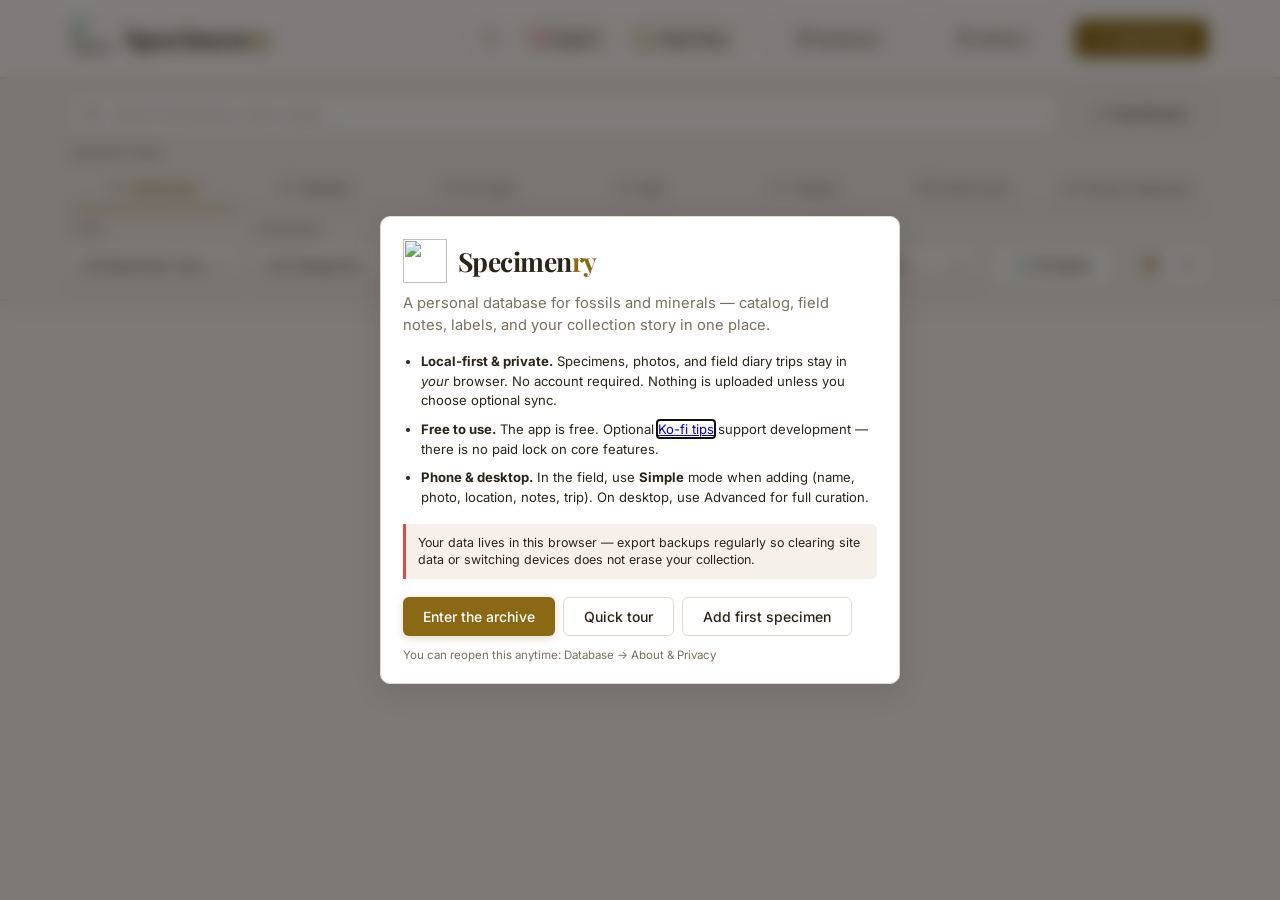
==== index.html @ ca0cbe8a "Add files via upload" ====
<!--
  SPECIMENRY
  Copyright (c) 2026 Specimenry. All rights reserved.
-->
<!DOCTYPE html>
<html lang="en">
<head>
    <meta charset="UTF-8">
    <meta name="viewport" content="width=device-width, initial-scale=1.0, viewport-fit=cover">
    <meta name="description" content="Specimenry — local-first fossil & mineral collection database. Your data stays in your browser. Free to use. Export backups regularly.">
    <title>Specimenry — Personal Collection Database</title>
    <link rel="preconnect" href="https://fonts.googleapis.com">
    <link rel="preconnect" href="https://fonts.gstatic.com" crossorigin>
    <link href="https://fonts.googleapis.com/css2?family=Playfair+Display:ital,wght@0,400;0,600;0,700;1,400;1,600;1,700&family=Inter:wght@300;400;500;600;700;800&family=Outfit:wght@300;400;500;600;700;800&display=swap" rel="stylesheet">
    <link rel="icon" type="image/png" href="img/favicon.png">
    <link rel="stylesheet" href="css/style.css">
    <script src="js/heic-to.js"></script>
    <script src="https://cdn.jsdelivr.net/npm/chart.js"></script>
    <link rel="stylesheet" href="https://unpkg.com/leaflet@1.9.4/dist/leaflet.css" integrity="sha256-p4NxAoJBhIIN+hmNHrzRCf9tD/miZyoHS5obTRR9BMY=" crossorigin=""/>
    <script src="https://unpkg.com/leaflet@1.9.4/dist/leaflet.js" integrity="sha256-20nQCchB9co0qIjJZRGuk2/Z9VM+kNiyxNV1lvTlZBo=" crossorigin=""></script>
    <script src="https://accounts.google.com/gsi/client" async defer></script>
    <script src="https://cdnjs.cloudflare.com/ajax/libs/peerjs/1.4.7/peerjs.min.js"></script>
    <script src="https://cdnjs.cloudflare.com/ajax/libs/html5-qrcode/2.3.8/html5-qrcode.min.js"></script>
</head>
<body>
 
    <header>
        <div class="header-inner">
            <div class="header-brand" onclick="app.resetToHome()" style="cursor: pointer;" title="Reset Filters & Go Home">
                <img src="img/logo_flat.png" alt="Specimenry logo" class="header-logo">
                <h1>Specimen<span class="accent">ry</span></h1>
            </div>
            <div class="header-actions">
                <button id="btn-toggle-theme" class="btn-icon" onclick="app.toggleTheme()" title="Toggle Dark Mode" aria-label="Toggle Dark Mode">
                    <svg id="theme-icon" xmlns="http://www.w3.org/2000/svg" width="16" height="16" viewBox="0 0 24 24" fill="none" stroke="currentColor" stroke-width="2" stroke-linecap="round" stroke-linejoin="round"><path d="M21 12.79A9 9 0 1 1 11.21 3 7 7 0 0 0 21 12.79z"/></svg>
                </button>
                <a href="https://ko-fi.com/specimenry" target="_blank" id="btn-support-project" class="desktop-only" title="Support Specimenry on Ko-fi" aria-label="Support Specimenry on Ko-fi" style="color: var(--text-primary); background: var(--bg-warm); border: 1px solid var(--border-color); border-radius: var(--radius-sm); padding: 0.35rem 0.65rem; font-size: 0.75rem; font-weight: 600; text-decoration: none; display: flex; align-items: center; gap: 0.35rem; transition: all 0.2s;" onmouseover="this.style.background='var(--border-color)'" onmouseout="this.style.background='var(--bg-warm)'">
                    <span style="color: #ef4444;">❤️</span> Support
                </a>
                <a href="#" onclick="app.openBugReportModal(); return false;" id="btn-report-bug-header" class="desktop-only" title="Report a Bug" aria-label="Report a Bug" style="color: var(--text-primary); background: var(--bg-warm); border: 1px solid var(--border-color); border-radius: var(--radius-sm); padding: 0.35rem 0.65rem; font-size: 0.75rem; font-weight: 600; text-decoration: none; display: flex; align-items: center; gap: 0.35rem; transition: all 0.2s; margin-left: 0.5rem;" onmouseover="this.style.background='var(--border-color)'" onmouseout="this.style.background='var(--bg-warm)'">
                    <span>🐛</span> Report Bug
                </a>
                <div class="desktop-only" style="width: 1px; height: 20px; background-color: var(--border-color); margin-right: 0.5rem; margin-left: 0.5rem;"></div>

                <!-- Unified Mobile Option Menu trigger -->
                <div class="dropdown mobile-only" style="position: relative; display: inline-block;">
                    <button type="button" id="btn-mobile-menu" class="btn-icon" onclick="app.toggleMobileMenu(event)" title="Options Menu" aria-haspopup="dialog" aria-controls="mobile-menu-dropdown-content">
                        <svg xmlns="http://www.w3.org/2000/svg" width="16" height="16" viewBox="0 0 24 24" fill="none" stroke="currentColor" stroke-width="2.5" stroke-linecap="round" stroke-linejoin="round"><line x1="3" y1="12" x2="21" y2="12"/><line x1="3" y1="6" x2="21" y2="6"/><line x1="3" y1="18" x2="21" y2="18"/></svg>
                    </button>
                </div>

                <div class="dropdown" style="position: relative; display: inline-block; margin-right: 0.5rem;">
                    <button type="button" id="btn-db-center" class="btn-secondary" onclick="app.toggleDbDropdown(event)" title="Database Options" style="white-space: nowrap; display: flex; align-items: center; gap: 0.25rem;">
                        <svg xmlns="http://www.w3.org/2000/svg" width="14" height="14" viewBox="0 0 24 24" fill="none" stroke="currentColor" stroke-width="2" stroke-linecap="round" stroke-linejoin="round"><ellipse cx="12" cy="5" rx="9" ry="3"/><path d="M3 5v14c0 1.66 4 3 9 3s9-1.34 9-3V5"/><path d="M3 12c0 1.66 4 3 9 3s9-1.34 9-3"/></svg>
                        <span class="btn-text">Database</span>
                        <svg xmlns="http://www.w3.org/2000/svg" width="10" height="10" viewBox="0 0 24 24" fill="none" stroke="currentColor" stroke-width="2.5" stroke-linecap="round" stroke-linejoin="round" style="opacity: 0.7; margin-left: 0.1rem; flex-shrink: 0;"><polyline points="6 9 12 15 18 9"/></svg>
                    </button>
                    <div id="db-dropdown" class="dropdown-menu" style="display: none; position: absolute; right: 0; top: 105%; background: var(--bg-surface); border: 1px solid var(--border-color); border-radius: var(--radius-md); box-shadow: var(--shadow-md); z-index: 1000; min-width: 200px; padding: 0.5rem 0;">
                        <a href="#" onclick="app.toggleCloudSyncModal(); return false;" style="display: flex; align-items: center; gap: 0.5rem; padding: 0.6rem 1rem; font-size: 0.8rem; color: var(--text-primary); text-decoration: none; transition: background 0.15s; font-weight: 600; border-bottom: 1px solid var(--border-color);" onmouseover="this.style.background='var(--bg-warm)'" onmouseout="this.style.background='transparent'">
                            🔄 Sync Center (Cloud & P2P)
                        </a>
                        <a href="#" id="btn-export" onclick="app.openBackupCenter(); return false;" style="display: flex; align-items: center; gap: 0.5rem; padding: 0.6rem 1rem; font-size: 0.8rem; color: var(--text-primary); text-decoration: none; transition: background 0.15s;" onmouseover="this.style.background='var(--bg-warm)'" onmouseout="this.style.background='transparent'">
                            📥 Backup &amp; Restore
                        </a>
                        <a href="#" onclick="app.openAboutSpecimenry(); return false;" style="display: flex; align-items: center; gap: 0.5rem; padding: 0.6rem 1rem; font-size: 0.8rem; color: var(--text-primary); text-decoration: none; transition: background 0.15s;" onmouseover="this.style.background='var(--bg-warm)'" onmouseout="this.style.background='transparent'">
                            ℹ️ About &amp; Privacy
                        </a>
                        <a href="#" onclick="app.showCSVInstructions(); return false;" style="display: flex; align-items: center; gap: 0.5rem; padding: 0.6rem 1rem; font-size: 0.8rem; color: var(--text-primary); text-decoration: none; transition: background 0.15s;" onmouseover="this.style.background='var(--bg-warm)'" onmouseout="this.style.background='transparent'">
                            📄 Import Spreadsheet (CSV)
                        </a>
                        <a href="#" onclick="app.copyLLMContext(); return false;" style="display: flex; align-items: center; gap: 0.5rem; padding: 0.6rem 1rem; font-size: 0.8rem; color: var(--text-primary); text-decoration: none; transition: background 0.15s; border-top: 1px solid var(--border-color);" onmouseover="this.style.background='var(--bg-warm)'" onmouseout="this.style.background='transparent'">
                            🤖 Copy & Export for AI (LLM)
                        </a>
                        <a href="#" onclick="app.openShareCatalogModal(); return false;" style="display: flex; align-items: center; gap: 0.5rem; padding: 0.6rem 1rem; font-size: 0.8rem; color: var(--text-primary); text-decoration: none; transition: background 0.15s;" onmouseover="this.style.background='var(--bg-warm)'" onmouseout="this.style.background='transparent'">
                            📖 Export Shareable Catalog
                        </a>
                        <a href="https://ko-fi.com/specimenry" target="_blank" style="display: flex; align-items: center; gap: 0.5rem; padding: 0.6rem 1rem; font-size: 0.8rem; color: #ef4444; text-decoration: none; transition: background 0.15s; border-top: 1px solid var(--border-color); font-weight: 600;" onmouseover="this.style.background='var(--bg-warm)'" onmouseout="this.style.background='transparent'">
                            ❤️ Support on Ko-fi
                        </a>
                    </div>
                </div>
                <input type="file" id="file-restore-json" accept=".json" style="display:none;" onchange="app.importJSON(event)">
                <input type="file" id="file-import" accept=".csv" style="display:none;" onchange="app.importCSV(event)">

                <div class="dropdown" style="position: relative; display: inline-block;">
                    <button type="button" id="btn-enrich-center" class="btn-secondary" onclick="app.toggleEnrichDropdown(event)" title="Archive Utilities Menu" style="white-space: nowrap; display: flex; align-items: center; gap: 0.25rem;">
                        <svg xmlns="http://www.w3.org/2000/svg" width="14" height="14" viewBox="0 0 24 24" fill="none" stroke="currentColor" stroke-width="2" stroke-linecap="round" stroke-linejoin="round"><circle cx="12" cy="12" r="3"/><path d="M19.4 15a1.65 1.65 0 0 0 .33 1.82l.06.06a2 2 0 1 1-2.83 2.83l-.06-.06a1.65 1.65 0 0 0-1.82-.33 1.65 1.65 0 0 0-1 1.51V21a2 2 0 0 1-4 0v-.09A1.65 1.65 0 0 0 9 19.4a1.65 1.65 0 0 0-1.82.33l-.06.06a2 2 0 1 1-2.83-2.83l.06-.06a1.65 1.65 0 0 0 .33-1.82 1.65 1.65 0 0 0-1.51-1H3a2 2 0 0 1 0-4h.09A1.65 1.65 0 0 0 4.6 9a1.65 1.65 0 0 0-.33-1.82l-.06-.06a2 2 0 1 1 2.83-2.83l.06.06a1.65 1.65 0 0 0 1.82.33H9a1.65 1.65 0 0 0 1-1.51V3a2 2 0 0 1 4 0v.09a1.65 1.65 0 0 0 1 1.51 1.65 1.65 0 0 0 1.82-.33l.06-.06a2 2 0 1 1 2.83 2.83l-.06.06a1.65 1.65 0 0 0-.33 1.82V9a1.65 1.65 0 0 0 1.51 1H21a2 2 0 0 1 0 4h-.09a1.65 1.65 0 0 0-1.51 1z"/></svg> 
                        <span class="btn-text">Utilities</span>
                        <svg xmlns="http://www.w3.org/2000/svg" width="10" height="10" viewBox="0 0 24 24" fill="none" stroke="currentColor" stroke-width="2.5" stroke-linecap="round" stroke-linejoin="round" style="opacity: 0.7; margin-left: 0.1rem; flex-shrink: 0;"><polyline points="6 9 12 15 18 9"/></svg>
                    </button>
                    <div id="enrich-dropdown" class="dropdown-menu" style="display: none; position: absolute; right: 0; top: 105%; background: var(--bg-surface); border: 1px solid var(--border-color); border-radius: var(--radius-md); box-shadow: var(--shadow-md); z-index: 1000; min-width: 200px; padding: 0.5rem 0;">
                        <a href="#" onclick="app.batchAutoEnrichAll(); return false;" style="display: flex; align-items: center; gap: 0.5rem; padding: 0.6rem 1rem; font-size: 0.8rem; color: var(--text-primary); text-decoration: none; transition: background 0.15s; font-weight: 600;" onmouseover="this.style.background='var(--bg-warm)'" onmouseout="this.style.background='transparent'">
                            ⚡ Auto-Fill Scientific Data
                        </a>
                        <a href="#" onclick="app.enterShowcaseMode(); return false;" style="display: flex; align-items: center; gap: 0.5rem; padding: 0.6rem 1rem; font-size: 0.8rem; color: var(--text-primary); text-decoration: none; transition: background 0.15s; border-top: 1px solid var(--border-color);" onmouseover="this.style.background='var(--bg-warm)'" onmouseout="this.style.background='transparent'">
                            🏛️ Museum Showcase Mode
                        </a>
                        <a href="#" onclick="app.toggleFieldDiaryModal(); return false;" style="display: flex; align-items: center; gap: 0.5rem; padding: 0.6rem 1rem; font-size: 0.8rem; color: var(--text-primary); text-decoration: none; transition: background 0.15s; border-top: 1px solid var(--border-color);" onmouseover="this.style.background='var(--bg-warm)'" onmouseout="this.style.background='transparent'">
                            📓 Field Diary (Trip Log)
                        </a>
                        <a href="#" id="toggle-enrich-lighting" onclick="app.toggleAutoEnhance(); return false;" style="display: flex; align-items: center; gap: 0.5rem; padding: 0.6rem 1rem; font-size: 0.8rem; color: var(--text-primary); text-decoration: none; transition: background 0.15s; border-top: 1px solid var(--border-color);" onmouseover="this.style.background='var(--bg-warm)'" onmouseout="this.style.background='transparent'">
                            💡 Auto-Enhance Lighting: Off
                        </a>
                        <a href="#" id="link-compare-picker" onclick="app.toggleComparePickerMode(); return false;" style="display: flex; align-items: center; gap: 0.5rem; padding: 0.6rem 1rem; font-size: 0.8rem; color: var(--text-primary); text-decoration: none; transition: background 0.15s; border-top: 1px solid var(--border-color);" onmouseover="this.style.background='var(--bg-warm)'" onmouseout="this.style.background='transparent'">
                            ⚖️ Compare Mode: Off
                        </a>
                        <a href="#" onclick="app.openDeepDive(); return false;" style="display: flex; align-items: center; gap: 0.5rem; padding: 0.6rem 1rem; font-size: 0.8rem; color: var(--text-primary); text-decoration: none; transition: background 0.15s; border-top: 1px solid var(--border-color);" onmouseover="this.style.background='var(--bg-warm)'" onmouseout="this.style.background='transparent'">
                            🦕 Paleo Deep Dive
                        </a>
                        <a href="#" onclick="app.openBugReportModal(); return false;" style="display: flex; align-items: center; gap: 0.5rem; padding: 0.6rem 1rem; font-size: 0.8rem; color: var(--text-primary); text-decoration: none; transition: background 0.15s; border-top: 1px solid var(--border-color);" onmouseover="this.style.background='var(--bg-warm)'" onmouseout="this.style.background='transparent'">
                            🐛 Report a Bug
                        </a>
                        <a href="#" onclick="app.startTour(); return false;" style="display: flex; align-items: center; gap: 0.5rem; padding: 0.6rem 1rem; font-size: 0.8rem; color: var(--text-primary); text-decoration: none; transition: background 0.15s; border-top: 1px solid var(--border-color);" onmouseover="this.style.background='var(--bg-warm)'" onmouseout="this.style.background='transparent'">
                            🙋 App Guided Tour
                        </a>
                        <a href="#" onclick="app.toggleSettingsModal(); return false;" style="display: flex; align-items: center; gap: 0.5rem; padding: 0.6rem 1rem; font-size: 0.8rem; color: var(--text-primary); text-decoration: none; transition: background 0.15s; border-top: 1px solid var(--border-color);" onmouseover="this.style.background='var(--bg-warm)'" onmouseout="this.style.background='transparent'">
                            ⚙️ App Settings & Profiles
                        </a>
                        <a href="#" id="desktop-link-storage" onclick="app.toggleStorageExplorerModal(); return false;" style="display: none; align-items: center; gap: 0.5rem; padding: 0.6rem 1rem; font-size: 0.8rem; color: var(--text-primary); text-decoration: none; transition: background 0.15s; border-top: 1px solid var(--border-color);" onmouseover="this.style.background='var(--bg-warm)'" onmouseout="this.style.background='transparent'">
                            🗄️ Storage Drawer Explorer
                        </a>
                        <a href="#" id="desktop-link-ledger" onclick="app.toggleShopLedgerModal(); return false;" style="display: none; align-items: center; gap: 0.5rem; padding: 0.6rem 1rem; font-size: 0.8rem; color: var(--text-primary); text-decoration: none; transition: background 0.15s; border-top: 1px solid var(--border-color);" onmouseover="this.style.background='var(--bg-warm)'" onmouseout="this.style.background='transparent'">
                            📊 Shop Commercial Ledger
                        </a>
                    </div>
                </div>



                <button class="btn-primary" onclick="app.openModal()" id="btn-add-fossil" title="Add specimen" aria-label="Add specimen">
                    <svg xmlns="http://www.w3.org/2000/svg" width="16" height="16" viewBox="0 0 24 24" fill="none" stroke="currentColor" stroke-width="2.5" stroke-linecap="round" stroke-linejoin="round" aria-hidden="true"><line x1="12" y1="5" x2="12" y2="19"/><line x1="5" y1="12" x2="19" y2="12"/></svg>
                    <span class="btn-text">Add Fossil</span>
                    <span class="btn-text-mobile">Add</span>
                </button>
            </div>
        </div>
    </header>

    <div id="mobile-menu-backdrop" class="mobile-menu-backdrop" onclick="app.closeMobileMenu()" hidden></div>
    <div id="mobile-filter-backdrop" class="mobile-filter-backdrop" onclick="app.closeMobileFilters()" hidden></div>
    <div id="mobile-menu-dropdown-content" class="dropdown-menu mobile-menu-sheet" role="dialog" aria-label="App menu" aria-hidden="true">
        <div class="mobile-menu-sheet-handle" aria-hidden="true"></div>
        <div class="mobile-menu-sheet-header">
            <strong>Menu</strong>
            <button type="button" class="mobile-menu-close" onclick="app.closeMobileMenu()" aria-label="Close menu">&times;</button>
        </div>
        <div class="mobile-menu-sheet-body">
            <a href="#" class="mobile-menu-add-cta" onclick="app.closeMobileMenu(); app.openModal(); return false;">
                <span class="mobile-menu-add-icon" aria-hidden="true">+</span>
                <span class="mobile-menu-add-copy">
                    <strong>Add specimen</strong>
                    <small>Simple field log — name, photo, place, notes</small>
                </span>
            </a>
            <a href="#" class="mobile-menu-link" onclick="app.closeMobileMenu(); app.toggleStats(); return false;">📊 Dashboard</a>
            <a href="#" class="mobile-menu-link mobile-menu-link-accent" onclick="app.closeMobileMenu(); app.openBackupCenter(); return false;">📥 Backup &amp; Restore</a>

            <details class="mobile-menu-section" open>
                <summary>Database</summary>
                <a href="#" class="mobile-menu-link" onclick="app.closeMobileMenu(); app.toggleCloudSyncModal(); return false;">🔄 Sync Center</a>
                <a href="#" class="mobile-menu-link" onclick="app.closeMobileMenu(); app.toggleFieldDiaryModal(); return false;">📓 Field Diary</a>
                <a href="#" class="mobile-menu-link" onclick="app.closeMobileMenu(); app.showCSVInstructions(); return false;">📄 Import CSV</a>
                <a href="#" class="mobile-menu-link" onclick="app.closeMobileMenu(); app.openShareCatalogModal(); return false;">📖 Shareable Catalog</a>
                <a href="#" class="mobile-menu-link" onclick="app.closeMobileMenu(); app.copyLLMContext(); return false;">🤖 Export for AI</a>
                <a href="#" class="mobile-menu-link" onclick="app.closeMobileMenu(); app.openAboutSpecimenry(); return false;">ℹ️ About &amp; Privacy</a>
            </details>

            <details class="mobile-menu-section">
                <summary>Tools</summary>
                <a href="#" class="mobile-menu-link" onclick="app.closeMobileMenu(); app.toggleSettingsModal(); return false;">⚙️ Settings &amp; Profiles</a>
                <a href="#" class="mobile-menu-link" id="mobile-link-storage" onclick="app.closeMobileMenu(); app.toggleStorageExplorerModal(); return false;" style="display: none;">🗄️ Storage Explorer</a>
                <a href="#" class="mobile-menu-link" id="mobile-link-ledger" onclick="app.closeMobileMenu(); app.toggleShopLedgerModal(); return false;" style="display: none;">📊 Shop Ledger</a>
                <a href="#" class="mobile-menu-link" onclick="app.closeMobileMenu(); app.openDeepDive(); return false;">🦕 Paleo Deep Dive</a>
                <a href="#" class="mobile-menu-link" onclick="app.closeMobileMenu(); app.enterShowcaseMode(); return false;">🏛️ Showcase Mode</a>
                <a href="#" class="mobile-menu-link" onclick="app.closeMobileMenu(); app.toggleComparePickerMode(); return false;">⚖️ Compare</a>
                <a href="#" class="mobile-menu-link" onclick="app.closeMobileMenu(); app.batchAutoEnrichAll(); return false;">⚡ Auto-Fill Data</a>
                <a href="#" class="mobile-menu-link" onclick="app.closeMobileMenu(); app.toggleAutoEnhance(); return false;">💡 Auto-Enhance Lighting</a>
            </details>

            <details class="mobile-menu-section">
                <summary>Support</summary>
                <a href="https://ko-fi.com/specimenry" target="_blank" rel="noopener" class="mobile-menu-link mobile-menu-link-kofi" onclick="app.closeMobileMenu();">❤️ Support on Ko-fi</a>
                <a href="#" class="mobile-menu-link" onclick="app.closeMobileMenu(); app.openBugReportModal(); return false;">🐛 Report a Bug</a>
                <a href="#" class="mobile-menu-link" onclick="app.closeMobileMenu(); app.startTour(); return false;">🙋 Guided Tour</a>
            </details>
        </div>
    </div>

    <nav class="filter-bar" aria-label="Filter fossils">
        <div class="filter-inner">
            <!-- Row 1: Search + View toggle -->
            <div class="filter-row">
                <div class="search-wrapper">
                    <svg class="search-icon" xmlns="http://www.w3.org/2000/svg" width="16" height="16" viewBox="0 0 24 24" fill="none" stroke="currentColor" stroke-width="2" stroke-linecap="round" stroke-linejoin="round"><circle cx="11" cy="11" r="8"/><line x1="21" y1="21" x2="16.65" y2="16.65"/></svg>
                    <input type="text" id="search" placeholder="Search specimens, notes, origin..." aria-label="Search specimens" oninput="app.renderFossils()">
                    <span id="search-count" class="search-count" title="Number of results">0</span>
                </div>

                <button type="button" id="btn-mobile-filter-toggle" class="btn-secondary mobile-only" onclick="app.toggleMobileFilters()" title="Toggle Advanced Filters" aria-label="Toggle Advanced Filters" style="display: none; align-items: center; gap: 0.35rem; position: relative;">
                    <svg xmlns="http://www.w3.org/2000/svg" width="14" height="14" viewBox="0 0 24 24" fill="none" stroke="currentColor" stroke-width="2" stroke-linecap="round" stroke-linejoin="round"><polygon points="22 3 2 3 10 12.46 10 19 14 21 14 12.46 22 3"/></svg>
                    <span class="btn-text">Filters</span>
                    <span id="mobile-filter-count-badge" class="mobile-filter-badge" style="display: none;">0</span>
                </button>

                <button type="button" id="btn-toggle-stats-desktop" class="btn-secondary desktop-only" onclick="app.toggleStats()" title="Toggle Dashboard" aria-label="Toggle Dashboard" style="margin-left: auto;">
                    <svg xmlns="http://www.w3.org/2000/svg" width="16" height="16" viewBox="0 0 24 24" fill="none" stroke="currentColor" stroke-width="2" stroke-linecap="round" stroke-linejoin="round"><line x1="18" y1="20" x2="18" y2="10"/><line x1="12" y1="20" x2="12" y2="4"/><line x1="6" y1="20" x2="6" y2="14"/></svg>
                    Dashboard
                </button>
            </div>

            <!-- Row 2: Archive View Selector -->
            <div class="filter-row view-toggle-row">
                <div class="form-group view-toggle-group">
                    <label>Archive View</label>
                    <div class="view-toggle" role="group" aria-label="Switch between collection and wishlist">
                        <button type="button" id="btn-collection" class="toggle-btn view-tab-primary" onclick="app.setView('false')">
                            <svg xmlns="http://www.w3.org/2000/svg" width="14" height="14" viewBox="0 0 24 24" fill="none" stroke="currentColor" stroke-width="2" stroke-linecap="round" stroke-linejoin="round"><path d="M20 21v-2a4 4 0 0 0-4-4H8a4 4 0 0 0-4 4v2"/><circle cx="12" cy="7" r="4"/></svg>
                            <span class="btn-text">Collection</span>
                        </button>
                        <button type="button" id="btn-wishlist" class="toggle-btn view-tab-primary" onclick="app.setView('true')">
                            <svg xmlns="http://www.w3.org/2000/svg" width="14" height="14" viewBox="0 0 24 24" fill="none" stroke="currentColor" stroke-width="2" stroke-linecap="round" stroke-linejoin="round"><path d="M20.84 4.61a5.5 5.5 0 0 0-7.78 0L12 5.67l-1.06-1.06a5.5 5.5 0 0 0-7.78 7.78l1.06 1.06L12 21.23l7.78-7.78 1.06-1.06a5.5 5.5 0 0 0 0-7.78z"/></svg>
                            <span class="btn-text">Wishlist</span>
                        </button>
                        <button type="button" id="btn-sale" class="toggle-btn view-tab-primary" onclick="app.setView('sale')">
                            <svg xmlns="http://www.w3.org/2000/svg" width="14" height="14" viewBox="0 0 24 24" fill="none" stroke="currentColor" stroke-width="2" stroke-linecap="round" stroke-linejoin="round"><circle cx="9" cy="21" r="1"/><circle cx="20" cy="21" r="1"/><path d="M1 1h4l2.68 13.39a2 2 0 0 0 2 1.61h9.72a2 2 0 0 0 2-1.61L23 6H6"/></svg>
                            <span class="btn-text">For Sale</span>
                        </button>
                        <button type="button" id="btn-sold" class="toggle-btn view-tab-more" onclick="app.setView('sold')">
                            <svg xmlns="http://www.w3.org/2000/svg" width="14" height="14" viewBox="0 0 24 24" fill="none" stroke="currentColor" stroke-width="2" stroke-linecap="round" stroke-linejoin="round"><line x1="12" y1="1" x2="12" y2="23"/><path d="M17 5H9.5a3.5 3.5 0 0 0 0 7h5a3.5 3.5 0 0 1 0 7H6"/></svg>
                            <span class="btn-text">Sold</span>
                        </button>
                        <button type="button" id="btn-traded" class="toggle-btn view-tab-more" onclick="app.setView('traded')">
                            <svg xmlns="http://www.w3.org/2000/svg" width="14" height="14" viewBox="0 0 24 24" fill="none" stroke="currentColor" stroke-width="2" stroke-linecap="round" stroke-linejoin="round"><polyline points="16 3 21 8 16 13"/><line x1="21" y1="8" x2="9" y2="8"/><polyline points="8 21 3 16 8 11"/><line x1="3" y1="16" x2="15" y2="16"/></svg>
                            <span class="btn-text">Traded</span>
                        </button>
                        <button type="button" id="btn-carts" class="toggle-btn view-tab-more" onclick="app.setView('carts')">
                            <svg xmlns="http://www.w3.org/2000/svg" width="14" height="14" viewBox="0 0 24 24" fill="none" stroke="currentColor" stroke-width="2" stroke-linecap="round" stroke-linejoin="round"><path d="M6 2L3 6v14a2 2 0 0 0 2 2h14a2 2 0 0 0 2-2V6l-3-4z"/><line x1="3" y1="6" x2="21" y2="6"/><path d="M16 10a4 4 0 0 1-8 0"/></svg>
                            <span class="btn-text">Draft Carts</span>
                        </button>
                        <button type="button" id="btn-dream" class="toggle-btn view-tab-more" onclick="app.setView('dream')">
                            <svg xmlns="http://www.w3.org/2000/svg" width="14" height="14" viewBox="0 0 24 24" fill="none" stroke="currentColor" stroke-width="2" stroke-linecap="round" stroke-linejoin="round"><polygon points="12 2 15.09 8.26 22 9.27 17 14.14 18.18 21.02 12 17.77 5.82 21.02 7 14.14 2 9.27 8.91 8.26 12 2"/></svg>
                            <span class="btn-text">Dream Collection</span>
                        </button>
                        <div class="view-more-wrap mobile-only">
                            <button type="button" id="btn-view-more" class="toggle-btn" onclick="app.toggleViewMoreMenu(event)" aria-haspopup="true" aria-expanded="false">
                                <span class="btn-text" id="btn-view-more-label">More</span>
                                <svg xmlns="http://www.w3.org/2000/svg" width="12" height="12" viewBox="0 0 24 24" fill="none" stroke="currentColor" stroke-width="2.5" stroke-linecap="round" stroke-linejoin="round"><polyline points="6 9 12 15 18 9"/></svg>
                            </button>
                            <div id="view-more-menu" class="view-more-menu" hidden>
                                <button type="button" class="view-more-item" data-view="sold" onclick="app.setViewFromMore('sold')">💰 Sold</button>
                                <button type="button" class="view-more-item" data-view="traded" onclick="app.setViewFromMore('traded')">🔄 Traded</button>
                                <button type="button" class="view-more-item" data-view="carts" onclick="app.setViewFromMore('carts')">🛒 Draft Carts</button>
                                <button type="button" class="view-more-item" data-view="dream" onclick="app.setViewFromMore('dream')">✨ Dream</button>
                            </div>
                        </div>
                    </div>
                    <script>
                        (function() {
                            try {
                                var savedView = localStorage.getItem('current_view') || 'false';
                                document.getElementById('btn-collection').classList.toggle('active', savedView === 'false');
                                document.getElementById('btn-wishlist').classList.toggle('active', savedView === 'true');
                                var btnSold = document.getElementById('btn-sold');
                                if (btnSold) btnSold.classList.toggle('active', savedView === 'sold');
                                var btnTraded = document.getElementById('btn-traded');
                                if (btnTraded) btnTraded.classList.toggle('active', savedView === 'traded');
                                var btnSale = document.getElementById('btn-sale');
                                if (btnSale) btnSale.classList.toggle('active', savedView === 'sale');
                                var btnCarts = document.getElementById('btn-carts');
                                if (btnCarts) btnCarts.classList.toggle('active', savedView === 'carts');
                                var btnDream = document.getElementById('btn-dream');
                                if (btnDream) btnDream.classList.toggle('active', savedView === 'dream');
                            } catch (e) {
                                console.error('Failed inline view toggle init:', e);
                            }
                        })();
                    </script>
                </div>
            </div>

            <!-- Row 3: Filter Dropdowns (mobile: bottom sheet) -->
            <div class="filter-row dropdowns-row" id="mobile-filter-sheet">
                <div class="mobile-filter-sheet-handle mobile-only" aria-hidden="true"></div>
                <div class="mobile-filter-sheet-header mobile-only">
                    <strong>Filters</strong>
                    <button type="button" class="mobile-filter-sheet-done" onclick="app.closeMobileFilters()">Done</button>
                </div>
                <div class="form-group filter-select">
                    <label for="filter-specimen-type">Type</label>
                    <select id="filter-specimen-type" onchange="app.renderFossils()">
                        <option value="">All Specimen Types</option>
                        <option value="fossil">Fossils</option>
                        <option value="mineral">Minerals</option>
                    </select>
                </div>

                <div class="form-group filter-select">
                    <label for="filter-category" id="lbl-filter-category">Category</label>
                    <select id="filter-category" onchange="app.renderFossils()">
                        <option value="">All Categories</option>
                    </select>
                </div>

                <div class="form-group filter-select" id="filter-type-group">
                    <label for="filter-type">Fossil Type</label>
                    <select id="filter-type" onchange="app.renderFossils()">
                        <option value="">All Types</option>
                    </select>
                </div>

                <div class="form-group filter-select">
                    <label for="filter-period" id="lbl-filter-period">Period</label>
                    <select id="filter-period" onchange="app.renderFossils()">
                        <option value="">All Periods</option>
                    </select>
                </div>

                <div class="form-group filter-select">
                    <label for="filter-sort">Sort By</label>
                    <select id="filter-sort" onchange="app.renderFossils()">
                        <option value="newest">Newest First</option>
                        <option value="oldest">Oldest First</option>
                        <option value="name-asc">Name A–Z</option>
                        <option value="name-desc">Name Z–A</option>
                        <option value="age-asc">Age (Youngest)</option>
                        <option value="age-desc">Age (Oldest)</option>
                        <option value="price-asc">Value (Low–High)</option>
                        <option value="price-desc">Value (High–Low)</option>
                        <option value="tier-desc">Preservation Tier (S to D)</option>
                        <option value="tier-asc">Preservation Tier (D to S)</option>
                    </select>
                </div>
                
                <div class="form-group compare-toggle-wrapper desktop-only" style="min-width: 100px;">
                    <label style="visibility: hidden; user-select: none;">Compare</label>
                    <button id="btn-toggle-compare-picker" class="btn-secondary" onclick="app.toggleComparePickerMode()" title="Interactive Compare Selector Mode" style="height: 38px; display: flex; align-items: center; justify-content: center; gap: 0.35rem; font-size: 0.8rem; font-weight: 600; border-radius: var(--radius-sm); border: 1px solid var(--border-color); background: var(--bg-surface); color: var(--text-primary); cursor: pointer; transition: var(--transition); width: 100%;">
                        ⚖️ Compare
                    </button>
                </div>

                <div class="form-group layout-toggle-wrapper desktop-only" style="min-width: 80px;">
                    <label style="visibility: hidden; user-select: none;">View</label>
                    <div class="layout-toggle-group" style="height: 38px; display: inline-flex; align-items: center; border: 1px solid var(--border-color); border-radius: var(--radius-sm); background: var(--bg-surface); padding: 3px; gap: 2px; box-sizing: border-box; width: 100%;">
                        <button type="button" id="btn-layout-grid" class="layout-toggle-btn active" onclick="app.setLayoutView('grid')" title="Grid View" style="height: 30px; flex: 1; display: flex; align-items: center; justify-content: center; border: none; background: transparent; border-radius: 4px; cursor: pointer; transition: all 0.15s; color: var(--text-secondary); padding: 0;">
                            <svg xmlns="http://www.w3.org/2000/svg" width="14" height="14" viewBox="0 0 24 24" fill="none" stroke="currentColor" stroke-width="2.5" stroke-linecap="round" stroke-linejoin="round"><rect x="3" y="3" width="7" height="7"/><rect x="14" y="3" width="7" height="7"/><rect x="14" y="14" width="7" height="7"/><rect x="3" y="14" width="7" height="7"/></svg>
                        </button>
                        <button type="button" id="btn-layout-list" class="layout-toggle-btn" onclick="app.setLayoutView('list')" title="List View" style="height: 30px; flex: 1; display: flex; align-items: center; justify-content: center; border: none; background: transparent; border-radius: 4px; cursor: pointer; transition: all 0.15s; color: var(--text-secondary); padding: 0;">
                            <svg xmlns="http://www.w3.org/2000/svg" width="14" height="14" viewBox="0 0 24 24" fill="none" stroke="currentColor" stroke-width="2.5" stroke-linecap="round" stroke-linejoin="round"><line x1="8" y1="6" x2="21" y2="6"/><line x1="8" y1="12" x2="21" y2="12"/><line x1="8" y1="18" x2="21" y2="18"/><line x1="3" y1="6" x2="3.01" y2="6"/><line x1="3" y1="12" x2="3.01" y2="12"/><line x1="3" y1="18" x2="3.01" y2="18"/></svg>
                        </button>
                    </div>
                </div>
            </div>
            
            <!-- Row 3: Active Badges -->
            <div id="active-filter-badges" class="active-filter-badges" style="display: none; padding-top: 0.25rem;"></div>
            
            </div>
        </div>
    </nav>

    <main>
        <!-- Backup Warning / Reminder Banner -->
        <div id="backup-warning-banner" class="warning-banner backup-warning-banner" style="display: none;">
            <div class="backup-warning-main">
                <span class="backup-warning-icon" aria-hidden="true">⚠️</span>
                <span id="backup-warning-message" class="backup-warning-text"><strong>Your data lives in this browser</strong> — export a backup to keep it safe.</span>
            </div>
            <div class="backup-warning-actions">
                <button type="button" class="btn-primary backup-warning-cta" onclick="app.openBackupCenter();">Backup</button>
                <button type="button" class="backup-warning-dismiss" onclick="app.dismissBackupBanner();" title="Dismiss" aria-label="Dismiss">&times;</button>
            </div>
        </div>

        <div id="stats-summary" class="stats-summary" aria-live="polite">
            <div class="stats-header" style="display: flex; justify-content: space-between; align-items: flex-start; width: 100%; border-bottom: 1px solid var(--border-color); padding-bottom: 1rem; margin-bottom: 1rem;">
                <div id="stats-summary-text" class="stats-text" style="flex: 1;"></div>
                <button type="button" class="btn-secondary" onclick="app.toggleStats()" title="Close Dashboard" style="border: none; background: transparent; padding: 0.25rem 0.5rem; font-size: 1.25rem; cursor: pointer; color: var(--text-secondary); line-height: 1; margin-left: 1rem; display: flex; align-items: center; justify-content: center; height: 32px; width: 32px; border-radius: 50%;" onmouseover="this.style.background='var(--bg-warm)'; this.style.color='var(--text-primary)'" onmouseout="this.style.background='transparent'; this.style.color='var(--text-secondary)'">&times;</button>
            </div>
            
            <div class="stats-segmented-control">
                <button type="button" id="btn-toggle-charts" class="active" onclick="app.showMainCharts()">
                    <svg xmlns="http://www.w3.org/2000/svg" width="14" height="14" viewBox="0 0 24 24" fill="none" stroke="currentColor" stroke-width="2" stroke-linecap="round" stroke-linejoin="round"><rect x="3" y="3" width="18" height="18" rx="2" ry="2"/><line x1="9" y1="3" x2="9" y2="21"/><line x1="15" y1="3" x2="15" y2="21"/><line x1="3" y1="9" x2="21" y2="9"/><line x1="3" y1="15" x2="21" y2="15"/></svg>
                    <span class="stats-tab-full">Charts Dashboard</span><span class="stats-tab-short">Charts</span>
                </button>
                <button type="button" id="btn-toggle-treemap" onclick="app.toggleTreemap()">
                    <svg xmlns="http://www.w3.org/2000/svg" width="14" height="14" viewBox="0 0 24 24" fill="none" stroke="currentColor" stroke-width="2" stroke-linecap="round" stroke-linejoin="round"><circle cx="12" cy="12" r="10"/><circle cx="12" cy="12" r="6"/><circle cx="12" cy="12" r="2"/></svg>
                    <span class="stats-tab-full">Missing Specimens</span><span class="stats-tab-short">Missing</span>
                </button>
                <button type="button" id="btn-toggle-scoreboard" onclick="app.toggleScoreboard()">
                    <svg xmlns="http://www.w3.org/2000/svg" width="14" height="14" viewBox="0 0 24 24" fill="none" stroke="currentColor" stroke-width="2" stroke-linecap="round" stroke-linejoin="round"><polygon points="12 2 15.09 8.26 22 9.27 17 14.14 18.18 21.02 12 17.77 5.82 21.02 7 14.14 2 9.27 8.91 8.26 12 2"/></svg>
                    <span class="stats-tab-full">Leaderboard</span><span class="stats-tab-short">Board</span>
                </button>
                <button type="button" id="btn-toggle-map" onclick="app.toggleFossilMap()">
                    <svg xmlns="http://www.w3.org/2000/svg" width="14" height="14" viewBox="0 0 24 24" fill="none" stroke="currentColor" stroke-width="2" stroke-linecap="round" stroke-linejoin="round"><polygon points="1 6 1 22 8 18 16 22 23 18 23 2 16 6 8 2 1 6"/><line x1="8" y1="2" x2="8" y2="18"/><line x1="16" y1="6" x2="16" y2="22"/></svg>
                    <span class="stats-tab-full">Fossil Map</span><span class="stats-tab-short">Map</span>
                </button>
                <button type="button" id="btn-toggle-earth-history" onclick="app.toggleEarthHistory()">
                    <svg xmlns="http://www.w3.org/2000/svg" width="14" height="14" viewBox="0 0 24 24" fill="none" stroke="currentColor" stroke-width="2" stroke-linecap="round" stroke-linejoin="round"><circle cx="12" cy="12" r="10"/><path d="M2 12h20"/><path d="M12 2a15.3 15.3 0 0 1 4 10 15.3 15.3 0 0 1-4 10 15.3 15.3 0 0 1-4-10 15.3 15.3 0 0 1 4-10z"/></svg>
                    <span class="stats-tab-full">Earth History</span><span class="stats-tab-short">Earth</span>
                </button>
                <button type="button" id="btn-toggle-data" onclick="app.toggleData()">
                    <svg xmlns="http://www.w3.org/2000/svg" width="14" height="14" viewBox="0 0 24 24" fill="none" stroke="currentColor" stroke-width="2" stroke-linecap="round" stroke-linejoin="round"><line x1="18" y1="20" x2="18" y2="10"/><line x1="12" y1="20" x2="12" y2="4"/><line x1="6" y1="20" x2="6" y2="14"/><path d="M3 20h18"/></svg>
                    <span class="stats-tab-full">Data Insights</span><span class="stats-tab-short">Data</span>
                </button>
                <button type="button" id="btn-toggle-chrono-chart" onclick="app.toggleChronoChart()">
                    <svg xmlns="http://www.w3.org/2000/svg" width="14" height="14" viewBox="0 0 24 24" fill="none" stroke="currentColor" stroke-width="2" stroke-linecap="round" stroke-linejoin="round"><circle cx="12" cy="12" r="10"/><polyline points="12 6 12 12 16 14"/></svg>
                    <span class="stats-tab-full">Deep Time</span><span class="stats-tab-short">Time</span>
                </button>
                <button type="button" id="btn-toggle-portfolio" onclick="app.togglePortfolio()">
                    <svg xmlns="http://www.w3.org/2000/svg" width="14" height="14" viewBox="0 0 24 24" fill="none" stroke="currentColor" stroke-width="2" stroke-linecap="round" stroke-linejoin="round"><rect x="2" y="7" width="20" height="14" rx="2" ry="2"/><path d="M16 21V5a2 2 0 0 0-2-2h-4a2 2 0 0 0-2 2v16"/></svg>
                    <span class="stats-tab-full">Portfolio</span><span class="stats-tab-short">Value</span>
                </button>
            </div>
            
            <div id="stats-charts-container" class="stats-charts">
                <div class="chart-wrapper">
                    <h3 class="chart-title">Country of Origin</h3>
                    <canvas id="chart-country"></canvas>
                </div>
                <div class="chart-wrapper">
                    <h3 class="chart-title">Geological Distribution</h3>
                    <canvas id="chart-period"></canvas>
                </div>
            </div>


            <div id="treemap-container" class="dashboard-visual-container" style="display: none;">
                <!-- Generated by JS -->
            </div>

            <div id="earth-history-container" class="dashboard-visual-container" style="display: none;">
                <!-- Generated by JS -->
            </div>

            <div id="data-insights-container" class="data-insights-container" style="display: none;">
                <!-- Generated by JS -->
            </div>

            <div id="fossil-map-container" class="dashboard-visual-container" style="display: none; height: 550px;">
                <!-- Leaflet Map rendered by JS -->
            </div>

            <div id="scoreboard-container" class="dashboard-visual-container" style="display: none;">
                <!-- Leaderboard dynamically rendered by JS -->
            </div>

            <div id="chrono-chart-container" class="dashboard-visual-container" style="display: none;">
                <!-- Chrono-Chart dynamically rendered by JS -->
            </div>

            <div id="portfolio-container" class="dashboard-visual-container" style="display: none;">
                <!-- Portfolio dynamically rendered by JS -->
            </div>
            <div style="text-align: center; font-size: 0.75rem; color: var(--text-secondary); margin-top: 2rem; padding-top: 1rem; border-top: 1px solid var(--border-color); opacity: 0.8; display: flex; justify-content: center; gap: 1rem; flex-wrap: wrap;">
                <span>Developed with ❤️ for fossil collectors.</span>
                <span>Love the app? Consider <a href="https://ko-fi.com/specimenry" target="_blank" style="color: #ef4444; font-weight: 600; text-decoration: underline;">supporting us on Ko-fi</a>!</span>
                <span>•</span>
                <span>Found a bug? <a href="#" onclick="app.openBugReportModal(); return false;" style="color: var(--text-primary); font-weight: 600; text-decoration: underline;">Report a Bug</a></span>
            </div>
        </div>
        <div id="view-info-banner" class="view-info-banner" style="display: none;"></div>
        <div id="carts-container" class="carts-container-wrapper" style="display: none;"></div>
        <div id="fossil-grid" class="fossil-grid" aria-live="polite">
            <!-- Fossils rendered by JS -->
        </div>
    </main>

    <!-- Fossil Form Modal -->
    <dialog id="fossil-modal" aria-labelledby="modal-title">
        <form id="fossil-form" onsubmit="app.saveFossil(event)" novalidate>
            <input type="hidden" id="fossil-id">

            <div class="modal-header">
                <h2 id="modal-title">Add New Fossil</h2>
                <input type="checkbox" id="f-quick-add" style="display: none;">
                <div class="editor-mode-toggle" role="group" aria-label="Editor mode">
                    <button type="button" id="btn-editor-simple" onclick="app.setEditorMode('simple')" title="Field mode: name, photo, location, notes">Simple</button>
                    <button type="button" id="btn-editor-advanced" onclick="app.setEditorMode('advanced')" title="Full catalog fields">Advanced</button>
                </div>
                <div class="dictate-header-cluster" title="On-device dictation">
                    <span id="dictation-offline-badge" class="dictation-offline-badge dictation-needs-download" title="On-device speech model status">…</span>
                    <label class="dictate-lang-header" title="Dictation language / Dikteringsspråk">
                        <span aria-hidden="true">🎙️</span>
                        <select id="dictate-lang-select" class="dictate-lang-select" onchange="app.setDictationLanguage(this.value)" aria-label="Dictation language"></select>
                    </label>
                </div>
                <button type="button" class="btn-icon" aria-label="Close dialog" onclick="app.closeModal()">
                    <svg xmlns="http://www.w3.org/2000/svg" width="16" height="16" viewBox="0 0 24 24" fill="none" stroke="currentColor" stroke-width="2" stroke-linecap="round" stroke-linejoin="round"><line x1="18" y1="6" x2="6" y2="18"/><line x1="6" y1="6" x2="18" y2="18"/></svg>
                </button>
            </div>

            <!-- Tab Navigation (Fixed at top of dialog body) -->
            <div class="modal-tabs" style="display: flex; gap: 0.25rem; padding: 0 1.5rem; border-bottom: 1px solid var(--border-color); background: var(--bg-surface); z-index: 10;">
                <button type="button" class="modal-tab-btn active" onclick="app.setModalTab('classification')" id="tab-btn-classification" style="background: none; border: none; border-bottom: 2px solid var(--accent); padding: 0.85rem 1rem; font-weight: 600; color: var(--text-primary); cursor: pointer; font-size: 0.8rem; transition: all 0.2s; font-family: inherit;">🔬 Classification</button>
                <button type="button" class="modal-tab-btn" onclick="app.setModalTab('geology')" id="tab-btn-geology" style="background: none; border: none; border-bottom: 2px solid transparent; padding: 0.85rem 1rem; font-weight: 600; color: var(--text-secondary); cursor: pointer; font-size: 0.8rem; transition: all 0.2s; font-family: inherit;">🌍 Geology & Location</button>
                <button type="button" class="modal-tab-btn" onclick="app.setModalTab('curator')" id="tab-btn-curator" style="background: none; border: none; border-bottom: 2px solid transparent; padding: 0.85rem 1rem; font-weight: 600; color: var(--text-secondary); cursor: pointer; font-size: 0.8rem; transition: all 0.2s; font-family: inherit;">📐 Curation & Value</button>
                <button type="button" class="modal-tab-btn" onclick="app.setModalTab('prep')" id="tab-btn-prep" style="background: none; border: none; border-bottom: 2px solid transparent; padding: 0.85rem 1rem; font-weight: 600; color: var(--text-secondary); cursor: pointer; font-size: 0.8rem; transition: all 0.2s; font-family: inherit;">🔧 Prep Log</button>
            </div>

            <div class="modal-body">
                <div class="tab-slider-wrapper" id="tab-slider-wrapper">
                    <!-- Section 1: Classification -->
                    <div id="tab-classification" class="tab-content active">
                    <div class="form-grid">
                        <div class="form-group">
                            <label for="f-type-select">Specimen Type</label>
                            <select id="f-type-select" onchange="app.handleSpecimenTypeChange()">
                                <option value="fossil">Fossil</option>
                                <option value="mineral">Mineral</option>
                            </select>
                        </div>
                        <p class="simple-mode-hint">Field log — name, photo, place, note, then <strong>Save specimen</strong>. Switch to Advanced anytime for full details.</p>
                        <div class="form-group" id="f-anatomy-part-col">
                            <label for="f-anatomy">Anatomy / Part</label>
                            <input type="text" id="f-anatomy" placeholder="e.g. Anterior Tooth, Thoracic Vertebra, Leaf Impression...">
                        </div>

                        <div class="form-group full-width quick-add-visible">
                            <label for="f-specimen">Specimen Name *</label>
                            <div style="display: flex; gap: 0.5rem;">
                                <input type="text" id="f-specimen" required placeholder="e.g. Megalodon or Amethyst" style="flex: 1;" oninput="window.app.autoSizeLookup(); window.app.updateMineralCarePanel()">
                                <button type="button" id="btn-auto-fetch-all" class="btn-primary" onclick="window.app.autoFetchAllSpecimenData(event)" title="⚡ Auto-Fetch all Taxonomy, Authority, Biology, Etymology & Coordinates" style="padding: 0.4rem 0.8rem; font-size: 0.75rem; white-space: nowrap; display: flex; align-items: center; gap: 0.35rem; background: linear-gradient(135deg, var(--accent) 0%, #3a86c8 100%); color: white; border: none; border-radius: var(--radius-sm); font-weight: 600; cursor: pointer; transition: all 0.2s ease; box-shadow: 0 4px 10px rgba(0,0,0,0.15);">
                                    ⚡ Auto-Fetch All
                                </button>
                            </div>
                        </div>

                        <!-- Fossil Classification Fields -->
                        <div id="fossil-class-group" class="form-contents-subgroup full-width" style="display: contents;">
                            <div class="form-group full-width">
                                <label for="f-authority">Taxonomic Authority / Named By</label>
                                <input type="text" id="f-authority" placeholder="e.g. Agassiz, 1843 (Auto-filled on 'Auto-Fetch All')">
                            </div>
                            <div class="form-group">
                                <label for="f-category" id="lbl-f-category">Category *</label>
                                <select id="f-category" required></select>
                            </div>
                            <div class="form-group" id="group-f-type">
                                <label for="f-type">Fossil Type</label>
                                <select id="f-type"></select>
                            </div>
                        </div>

                        <!-- Mineralogical Classification Fields -->
                        <div id="mineral-class-group" class="form-contents-subgroup full-width" style="display: none;">
                            <div class="form-group">
                                <label for="f-formula">Chemical Formula</label>
                                <input type="text" id="f-formula" placeholder="e.g. FeS₂, HgS, CuSO₄·5H₂O" oninput="app.updateMineralCarePanel()">
                            </div>
                            <div class="form-group">
                                <label for="f-luster">Luster</label>
                                <select id="f-luster">
                                    <option value="">— Select Luster —</option>
                                    <option value="Metallic">Metallic</option>
                                    <option value="Submetallic">Submetallic</option>
                                    <option value="Vitreous">Vitreous (Glassy)</option>
                                    <option value="Pearly">Pearly</option>
                                    <option value="Silky">Silky</option>
                                    <option value="Adamantine">Adamantine</option>
                                    <option value="Resinous">Resinous</option>
                                    <option value="Greasy">Greasy / Waxy</option>
                                    <option value="Dull">Dull / Earthy</option>
                                </select>
                            </div>
                            <div class="form-group">
                                <label for="f-streak">Streak</label>
                                <input type="text" id="f-streak" placeholder="e.g. White, Red-brown">
                            </div>
                            <div class="form-group">
                                <label for="f-cleavage">Cleavage</label>
                                <input type="text" id="f-cleavage" placeholder="e.g. Perfect 3 directions, None">
                            </div>
                            <div class="form-group full-width" id="mineral-care-wrap">
                                <div id="mineral-care-panel" class="mineral-care-panel" aria-live="polite"></div>
                            </div>
                        </div>

                        <div class="form-group">
                            <label for="f-wishlist">Ownership Status</label>
                            <select id="f-wishlist" onchange="app.toggleSalePriceField()">
                                <option value="false">Owned</option>
                                <option value="true">Wishlist</option>
                                <option value="sale">For Sale</option>
                                <option value="sold">Sold</option>
                                <option value="traded">Traded</option>
                                <option value="dream">Dream Specimen</option>
                            </select>
                        </div>

                        <div class="form-group full-width" id="group-sale-price" style="display: none;">
                            <label for="f-sale-price">Sale Price</label>
                            <div class="input-with-select">
                                <input type="number" step="0.01" id="f-sale-price" class="fossil-input" placeholder="e.g. 250">
                                <select id="f-sale-currency" class="fossil-input">
                                    <option value="USD">USD</option>
                                    <option value="EUR">EUR</option>
                                    <option value="SEK">SEK</option>
                                </select>
                            </div>
                        </div>

                        <div class="form-contents-subgroup full-width" id="group-trade-info" style="display: none; grid-column: 1 / -1;">
                            <div class="form-grid" style="padding: 0; margin: 0; width: 100%;">
                                <div class="form-group">
                                    <label for="f-traded-with">Traded With</label>
                                    <input type="text" id="f-traded-with" placeholder="e.g. Smithsonian Museum, Jane Doe">
                                </div>
                                <div class="form-group">
                                    <label for="f-trade-date">Trade Date</label>
                                    <input type="date" id="f-trade-date">
                                </div>
                                <div class="form-group full-width">
                                    <label for="f-traded-for">Traded For (Items Received)</label>
                                    <input type="text" id="f-traded-for" placeholder="e.g. Trilobite specimen, $50 store credit">
                                </div>
                            </div>
                        </div>

                        <div class="form-group full-width quick-add-visible">
                            <label for="f-notes" style="display: flex; justify-content: space-between; align-items: center; width: 100%;">
                                <span>Curation Notes</span>
                                <span class="dictate-controls">
                                    <button type="button" class="btn-dictate-lang" onclick="app.openDictationLangPicker(event)" title="Change dictation language">🌐</button>
                                    <button type="button" class="btn-dictate" data-dictate-target="f-notes" onclick="app.toggleDictation('f-notes', event)" title="Dictate notes">🎙️</button>
                                </span>
                            </label>
                            <textarea id="f-notes" rows="3" placeholder="Provenance details, preparation context, custom scientific information..."></textarea>
                        </div>

                        <div class="form-group full-width">
                            <label for="f-tags">Tags (Keywords)</label>
                            <input type="text" id="f-tags" placeholder="e.g. shark, predator, tooth, fragile">
                            <span class="upload-hint" style="margin-top: 0.25rem; display: block;">Separate tags with commas or spaces. Use tags like #shark for quick filtering.</span>
                        </div>

                        <div class="form-group full-width">
                            <label for="f-link">Source Link / URL</label>
                            <textarea id="f-link" class="fossil-input" rows="2" placeholder="Paste one or more links here (separated by spaces, commas, or newlines)..." style="resize: vertical;"></textarea>
                        </div>

                        <div class="form-group full-width quick-add-visible">
                            <label style="margin-bottom: 0.5rem; display: block;">Specimen Media (Images & Videos)</label>
                            <div class="upload-area" onclick="if(event.target.tagName !== 'BUTTON' && !event.target.closest('button')) document.getElementById('f-images').click()" onkeydown="if(event.key==='Enter' && event.target.tagName !== 'BUTTON' && !event.target.closest('button')) document.getElementById('f-images').click()" tabindex="0" role="button" aria-label="Click to upload media">
                                <input type="file" id="f-images" accept="image/*,video/*,.heic,.heif" multiple onchange="app.handleImageUpload(event)" style="display:none;">
                                <svg xmlns="http://www.w3.org/2000/svg" width="32" height="32" viewBox="0 0 24 24" fill="none" stroke="currentColor" stroke-width="1.5" stroke-linecap="round" stroke-linejoin="round"><rect x="3" y="3" width="18" height="18" rx="2" ry="2"/><circle cx="8.5" cy="8.5" r="1.5"/><polyline points="21 15 16 10 5 21"/></svg>
                                <span class="upload-text" style="font-weight: 600; margin-bottom: 0.25rem;">Drag & drop files or click to upload</span>
                                <span class="upload-hint" style="margin-bottom: 0.75rem;">JPG, PNG, WEBP, MP4, WEBM · Multiple allowed</span>
                                <div style="display: flex; gap: 0.5rem; justify-content: center; width: 100%;">
                                    <button type="button" class="btn-primary" onclick="event.stopPropagation(); document.getElementById('f-images').click();" style="font-size: 0.75rem; padding: 0.4rem 0.8rem; display: flex; align-items: center; gap: 0.35rem; border-radius: var(--radius-sm);">
                                        <svg xmlns="http://www.w3.org/2000/svg" width="12" height="12" viewBox="0 0 24 24" fill="none" stroke="currentColor" stroke-width="2.5" stroke-linecap="round" stroke-linejoin="round"><path d="M21 15v4a2 2 0 0 1-2 2H5a2 2 0 0 1-2-2v-4"/><polyline points="17 8 12 3 7 8"/><line x1="12" y1="3" x2="12" y2="15"/></svg>
                                        Choose Files
                                    </button>
                                    <button type="button" class="btn-primary" onclick="event.stopPropagation(); app.openCameraCapture('standard');" style="font-size: 0.75rem; padding: 0.4rem 0.8rem; display: flex; align-items: center; gap: 0.35rem; border-radius: var(--radius-sm); background: var(--accent); border-color: var(--accent); color: var(--bg-surface);">
                                        <svg xmlns="http://www.w3.org/2000/svg" width="12" height="12" viewBox="0 0 24 24" fill="none" stroke="currentColor" stroke-width="2.5" stroke-linecap="round" stroke-linejoin="round"><path d="M23 19a2 2 0 0 1-2 2H3a2 2 0 0 1-2-2V8a2 2 0 0 1 2-2h4l2-3h6l2 3h4a2 2 0 0 1 2 2z"/><circle cx="12" cy="13" r="4"/></svg>
                                        Take Photo
                                    </button>
                                </div>
                            </div>
                            <div id="image-preview" class="img-preview" aria-live="polite"></div>
                        </div>
                    </div>
                </div>

                <!-- Section 2: Geology & Location -->
                <div id="tab-geology" class="tab-content">
                    <div class="form-grid">
                        <!-- Fossil Geological Timeline Fields -->
                        <div id="fossil-geology-group" class="form-contents-subgroup full-width" style="display: contents;">
                            <div class="form-group">
                                <label for="f-period">Geological Period</label>
                                <select id="f-period" onchange="app.updateEpochs(); app.updateStratAges(); app.updateAgeSlider()"></select>
                            </div>

                            <div class="form-group">
                                <label for="f-epoch">Epoch</label>
                                <select id="f-epoch" onchange="app.updateStratAges()">
                                    <option value="">— Select Period First —</option>
                                </select>
                            </div>

                            <div class="form-group">
                                <label for="f-strat-age">Age (Stage)</label>
                                <select id="f-strat-age">
                                    <option value="">— Select Epoch First —</option>
                                </select>
                            </div>

                            <div class="form-group full-width">
                                <label for="f-age">Estimated Age (Million Years Ago)</label>
                                <div style="display: flex; gap: 1rem; align-items: center;">
                                    <input type="number" id="f-age" step="0.01" min="0" value="0" style="width: 120px;" oninput="document.getElementById('f-age-slider').value = Math.min(this.value, 541); app.updateDropdownsFromAge();">
                                    <input type="range" id="f-age-slider" min="0" max="541" value="0" step="0.1" style="flex: 1;" oninput="document.getElementById('f-age').value = this.value; app.updateDropdownsFromAge();">
                                </div>
                                <div class="slider-labels" style="margin-top: 0.25rem;">
                                    <span>Present</span>
                                    <span>541 Ma (Cambrian Base)</span>
                                </div>
                            </div>
                        </div>

                        <!-- Mineralogical Crystallography Fields -->
                        <div id="mineral-geology-group" class="form-contents-subgroup full-width" style="display: none;">
                            <div class="form-group">
                                <label for="f-crystal-system">Crystal System</label>
                                <select id="f-crystal-system">
                                    <option value="">— Select Crystal System —</option>
                                    <option value="Isometric">Isometric (Cubic)</option>
                                    <option value="Hexagonal">Hexagonal</option>
                                    <option value="Trigonal">Trigonal</option>
                                    <option value="Tetragonal">Tetragonal</option>
                                    <option value="Orthorhombic">Orthorhombic</option>
                                    <option value="Monoclinic">Monoclinic</option>
                                    <option value="Triclinic">Triclinic</option>
                                    <option value="Amorphous">Amorphous (None)</option>
                                </select>
                            </div>
                            <div class="form-group">
                                <label for="f-hardness">Hardness (Mohs Scale)</label>
                                <input type="number" step="0.1" min="1" max="10" id="f-hardness" placeholder="e.g. 7.0 (Quartz)">
                            </div>
                            <div class="form-group full-width">
                                <label for="f-color">Specimen Color</label>
                                <input type="text" id="f-color" placeholder="e.g. Amethyst purple, gold-yellow metallic">
                            </div>
                        </div>

                        <div class="form-group quick-add-visible">
                            <label for="f-country">Country of Origin</label>
                            <div style="display: flex; align-items: center; gap: 0.5rem; position: relative;">
                                <div id="modal-flag-preview" style="min-width: 20px; text-align: center; height: 14px; display: flex; align-items: center;"></div>
                                <input type="text" id="f-country" placeholder="e.g. Morocco" style="flex: 1;" oninput="app.updateModalFlag(); app.updateProvenanceRestrictionPanel()">
                            </div>
                        </div>

                        <div class="form-group quick-add-visible">
                            <label for="f-location">Precise Location</label>
                            <input type="text" id="f-location" placeholder="e.g. Kem Kem Beds" oninput="app.updateProvenanceRestrictionPanel()">
                        </div>

                        <div class="form-group full-width" id="fossil-formation-col">
                            <label for="f-formation">Geological Formation</label>
                            <input type="text" id="f-formation" placeholder="e.g. Hell Creek Formation" oninput="app.updateProvenanceRestrictionPanel()">
                        </div>

                        <div class="form-group full-width" id="provenance-restriction-wrap">
                            <div id="provenance-restriction-panel" class="provenance-restriction-panel" aria-live="polite"></div>
                        </div>

                        <div class="form-group">
                            <label for="f-lat">Latitude</label>
                            <input type="number" step="any" id="f-lat" placeholder="e.g. 31.25">
                        </div>

                        <div class="form-group">
                            <label for="f-lng">Longitude</label>
                            <input type="number" step="any" id="f-lng" placeholder="e.g. -4.01">
                        </div>

                        <div class="form-group full-width quick-add-visible" style="display: flex; flex-direction: row; align-items: center; gap: 0.65rem; border-top: 1px dashed var(--border-color); padding-top: 1rem; margin-top: 0.5rem;">
                            <input type="checkbox" id="f-self-found" style="width: 18px; height: 18px; cursor: pointer; accent-color: var(--accent);">
                            <label for="f-self-found" style="margin: 0; cursor: pointer; white-space: nowrap; font-size: 0.85rem; font-weight: 500;">Field Discovery / Self Found</label>
                        </div>

                        <div class="form-group full-width quick-add-visible">
                            <label for="f-trip-id">Field diary trip</label>
                            <select id="f-trip-id" style="width: 100%;">
                                <option value="">— None —</option>
                            </select>
                            <span class="upload-hint" style="display:block; margin-top:0.25rem;">Link this specimen to a trip log (Utilities → Field Diary).</span>
                        </div>

                        <!-- Physical Storage Fields -->
                        <div class="form-contents-subgroup full-width storage-field-group" style="display: contents;">
                            <div style="grid-column: 1 / -1; border-top: 1px dashed var(--border-color); padding-top: 1rem; margin-top: 0.5rem; margin-bottom: 0.5rem;">
                                <span style="font-size: 0.8rem; font-weight: 700; color: var(--accent); display: flex; align-items: center; gap: 0.25rem;">
                                    🗄️ Physical Storage Mapping
                                </span>
                            </div>
                            <div class="form-group">
                                <label for="f-storage-room">Room / Location</label>
                                <input type="text" id="f-storage-room" placeholder="e.g. Basement Vault, Main Office">
                            </div>
                            <div class="form-group">
                                <label for="f-storage-unit">Cabinet / Shelf</label>
                                <input type="text" id="f-storage-unit" placeholder="e.g. Cabinet A, Shelf 3">
                            </div>
                            <div class="form-group">
                                <label for="f-storage-drawer">Drawer / Tray</label>
                                <input type="text" id="f-storage-drawer" placeholder="e.g. Drawer 4, Tray B">
                            </div>
                            <div class="form-group">
                                <label for="f-storage-box">Box / Slot ID</label>
                                <input type="text" id="f-storage-box" placeholder="e.g. Box 12, Slot A-5">
                            </div>
                        </div>
                    </div>
                </div>

                <!-- Section 3: Curation & Value -->
                <div id="tab-curator" class="tab-content">
                    <div class="form-grid">
                        <div class="form-group">
                            <label for="f-size">Size (Length)</label>
                            <div class="input-with-select">
                                <input type="number" step="0.01" id="f-size" placeholder="e.g. 10">
                                <select id="f-size-unit">
                                    <option value="cm">cm</option>
                                    <option value="inch">inch</option>
                                </select>
                            </div>
                        </div>

                        <div class="form-group">
                            <label for="f-width">Size (Width)</label>
                            <div style="display: flex; align-items: center; width: 100%;">
                                <input type="number" step="0.01" id="f-width" placeholder="e.g. 5" style="border-radius: var(--radius-sm) 0 0 var(--radius-sm); border-right: none; flex: 1; min-width: 0;">
                                <span class="unit-indicator" id="f-width-unit-display" style="padding: 0.53rem 0.75rem; background: var(--bg-warm); border: 1px solid var(--border-color); border-radius: 0 var(--radius-sm) var(--radius-sm) 0; font-size: 0.85rem; display: flex; align-items: center; color: var(--text-secondary); height: 38px; box-sizing: border-box;">cm</span>
                            </div>
                        </div>

                        <div class="form-group">
                            <label for="f-thickness">Size (Thickness / Depth)</label>
                            <div style="display: flex; align-items: center; width: 100%;">
                                <input type="number" step="0.01" id="f-thickness" placeholder="e.g. 2.5" style="border-radius: var(--radius-sm) 0 0 var(--radius-sm); border-right: none; flex: 1; min-width: 0;">
                                <span class="unit-indicator" id="f-thickness-unit-display" style="padding: 0.53rem 0.75rem; background: var(--bg-warm); border: 1px solid var(--border-color); border-radius: 0 var(--radius-sm) var(--radius-sm) 0; font-size: 0.85rem; display: flex; align-items: center; color: var(--text-secondary); height: 38px; box-sizing: border-box;">cm</span>
                            </div>
                        </div>

                        <div class="form-group">
                            <label for="f-weight">Weight (g)</label>
                            <input type="number" step="0.1" id="f-weight" placeholder="e.g. 500">
                        </div>

                        <!-- Fossil Curation Fields -->
                        <div id="fossil-curation-group" class="form-contents-subgroup full-width" style="display: contents;">
                            <div class="form-group full-width">
                                <label for="f-animal-size">Animal Size (Estimated Meters)</label>
                                <div style="display: flex; align-items: center; gap: 0.75rem;">
                                    <input type="number" step="0.1" id="f-animal-size" placeholder="e.g. 15.0" style="width: 120px;">
                                    <span class="upload-hint" style="margin:0;">Length or Height of the entire animal.</span>
                                </div>
                            </div>

                            <div class="form-group full-width">
                                <label for="f-description" style="display: flex; justify-content: space-between; align-items: center; width: 100%;">
                                    <span>Prehistoric Animal Biology / Description</span>
                                    <span class="dictate-controls"><button type="button" class="btn-dictate-lang" onclick="app.openDictationLangPicker(event)" title="Change dictation language">🌐</button><button type="button" class="btn-dictate" data-dictate-target="f-description" onclick="app.toggleDictation('f-description', event)" title="Dictate description">🎙️</button></span>
                                </label>
                                <textarea id="f-description" rows="3" placeholder="Description of the prehistoric animal (Auto-filled on 'Auto-Fetch All')..." style="resize: vertical;"></textarea>
                            </div>

                            <div class="form-group full-width">
                                <label for="f-etymology" style="display: flex; justify-content: space-between; align-items: center; width: 100%;">
                                    <span>Etymology / Translation</span>
                                    <span class="dictate-controls"><button type="button" class="btn-dictate-lang" onclick="app.openDictationLangPicker(event)" title="Change dictation language">🌐</button><button type="button" class="btn-dictate" data-dictate-target="f-etymology" onclick="app.toggleDictation('f-etymology', event)" title="Dictate etymology">🎙️</button></span>
                                </label>
                                <textarea id="f-etymology" rows="2" placeholder="e.g. 'Great tooth' in Greek..."></textarea>
                            </div>
                        </div>

                        <div class="form-group">
                            <label for="f-price">Purchase Price</label>
                            <div class="input-with-select">
                                <input type="number" step="0.01" id="f-price" class="fossil-input" placeholder="e.g. 150">
                                <select id="f-currency" class="fossil-input">
                                    <option value="USD">USD</option>
                                    <option value="EUR">EUR</option>
                                    <option value="SEK">SEK</option>
                                </select>
                            </div>
                        </div>

                        <div class="form-group">
                            <label for="f-est-value">Estimated Current Value</label>
                            <div class="input-with-select">
                                <input type="number" step="0.01" id="f-est-value" class="fossil-input" placeholder="e.g. 200">
                                <select id="f-est-currency" class="fossil-input">
                                    <option value="USD">USD</option>
                                    <option value="EUR">EUR</option>
                                    <option value="SEK">SEK</option>
                                </select>
                            </div>
                        </div>

                        <div class="form-group full-width" style="border-top: 1px dashed var(--border-color); padding-top: 1rem; margin-top: 0.5rem;">
                            <label for="f-condition-tier" style="font-weight: 600;">Specimen Preservation Grade (Tier List)</label>
                            <select id="f-condition-tier" class="fossil-input" style="width: 100%;">
                                <option value="">— Select Grade —</option>
                                <option value="S">👑 S-Tier (Pristine / Rare Monster · Peak aesthetic preservation or highly significant collector piece)</option>
                                <option value="A">💎 A-Tier (High-End Specimen · Outstanding detail, highly displayable, premium visual presence)</option>
                                <option value="B">📖 B-Tier (Good Display · Solid features, minor structural repairs, or typical natural wear)</option>
                                <option value="C">🧭 C-Tier (Study / Field · Weathered highlights, partial details, or stable geological reference)</option>
                                <option value="D">🪵 D-Tier (Scrap / Raw · Fragmentary nature, heavy alteration/restoration, or raw matrix material)</option>
                            </select>
                        </div>

                        <div class="form-group full-width">
                            <label for="f-restoration" style="display: flex; justify-content: space-between; align-items: center; width: 100%;">
                                <span id="lbl-f-restoration">Restoration & Preparation Details</span>
                                <span class="dictate-controls"><button type="button" class="btn-dictate-lang" onclick="app.openDictationLangPicker(event)" title="Change dictation language">🌐</button><button type="button" class="btn-dictate" data-dictate-target="f-restoration" onclick="app.toggleDictation('f-restoration', event)" title="Dictate restoration details">🎙️</button></span>
                            </label>
                            <textarea id="f-restoration" rows="2" placeholder="e.g. ~5% crack-fill on matrix, minor composite work, consolidated using Paraloid B-72..."></textarea>
                        </div>

                        <!-- Condition Checklist -->
                        <div class="form-group full-width" style="border-top: 1px dashed var(--border-color); padding-top: 1rem; margin-top: 0.5rem;">
                            <label style="margin-bottom: 0.5rem; display: block; font-weight: 600;">Specimen Preservation & Condition</label>
                            <div style="display: grid; grid-template-columns: 1fr 1fr; gap: 0.75rem; background: var(--bg-warm); padding: 1rem; border-radius: var(--radius-sm); border: 1px solid var(--border-color);">
                                <label style="display: flex; align-items: center; gap: 0.5rem; cursor: pointer; font-size: 0.8rem; font-weight: 500;">
                                    <input type="checkbox" id="cond-stable" class="cond-checkbox" style="width: 16px; height: 16px; accent-color: var(--accent);">
                                    <span>🟢 Stable (No decay)</span>
                                </label>
                                <label style="display: flex; align-items: center; gap: 0.5rem; cursor: pointer; font-size: 0.8rem; font-weight: 500;">
                                    <input type="checkbox" id="cond-cracking" class="cond-checkbox" style="width: 16px; height: 16px; accent-color: var(--accent);">
                                    <span>⚡ Cracking / Fracturing</span>
                                </label>
                                <label style="display: flex; align-items: center; gap: 0.5rem; cursor: pointer; font-size: 0.8rem; font-weight: 500;">
                                    <input type="checkbox" id="cond-efflorescence" class="cond-checkbox" style="width: 16px; height: 16px; accent-color: var(--accent);">
                                    <span>⚪ Efflorescence (White dust)</span>
                                </label>
                                <label style="display: flex; align-items: center; gap: 0.5rem; cursor: pointer; font-size: 0.8rem; font-weight: 500;">
                                    <input type="checkbox" id="cond-pyrite" class="cond-checkbox" style="width: 16px; height: 16px; accent-color: var(--accent);">
                                    <span>🔥 Pyrite Decay (Sulfide rot)</span>
                                </label>
                            </div>
                        </div>

                        <!-- Treatment Checklist -->
                        <div class="form-group full-width" style="border-top: 1px dashed var(--border-color); padding-top: 1rem; margin-top: 0.5rem;">
                            <label style="margin-bottom: 0.5rem; display: block; font-weight: 600;">Preparation & Treatment History</label>
                            <div style="display: grid; grid-template-columns: 1fr 1fr; gap: 0.75rem; background: var(--bg-warm); padding: 1rem; border-radius: var(--radius-sm); border: 1px solid var(--border-color);">
                                <label style="display: flex; align-items: center; gap: 0.5rem; cursor: pointer; font-size: 0.8rem; font-weight: 500;">
                                    <input type="checkbox" id="treat-paraloid" class="cond-checkbox" style="width: 16px; height: 16px; accent-color: var(--accent);">
                                    <span>🧪 Consolidated with Paraloid B-72</span>
                                </label>
                                <label style="display: flex; align-items: center; gap: 0.5rem; cursor: pointer; font-size: 0.8rem; font-weight: 500;">
                                    <input type="checkbox" id="treat-scribe" class="cond-checkbox" style="width: 16px; height: 16px; accent-color: var(--accent);">
                                    <span id="lbl-treat-scribe">⛏️ Mechanically cleaned (Air scribe / needle)</span>
                                </label>
                                <label style="display: flex; align-items: center; gap: 0.5rem; cursor: pointer; font-size: 0.8rem; font-weight: 500;">
                                    <input type="checkbox" id="treat-cyano" class="cond-checkbox" style="width: 16px; height: 16px; accent-color: var(--accent);">
                                    <span>💧 Glued with Cyanoacrylate (Superglue)</span>
                                </label>
                                <label style="display: flex; align-items: center; gap: 0.5rem; cursor: pointer; font-size: 0.8rem; font-weight: 500;">
                                    <input type="checkbox" id="treat-water" class="cond-checkbox" style="width: 16px; height: 16px; accent-color: var(--accent);">
                                    <span>🛡️ Stabilized with Paraloid B-67 / PVA / PEG</span>
                                </label>
                            </div>
                        </div>

                        <!-- Provenance Papers Vault -->
                        <div class="form-group full-width provenance-vault-block" style="border-top: 1px dashed var(--border-color); padding-top: 1rem; margin-top: 0.5rem;">
                            <div style="display: flex; justify-content: space-between; align-items: flex-start; gap: 0.75rem; margin-bottom: 0.65rem;">
                                <div>
                                    <label style="margin: 0; font-weight: 700; display: flex; align-items: center; gap: 0.35rem;">📜 Provenance Papers</label>
                                    <span class="upload-hint" style="display: block; margin-top: 0.2rem;">Keep permits, receipts, and export scans with the specimen (local only). Short locality cues appear under Geology when relevant.</span>
                                </div>
                            </div>
                            <div class="form-grid" style="margin-bottom: 0.75rem;">
                                <div class="form-group">
                                    <label for="f-legal-status">Chain-of-custody status</label>
                                    <select id="f-legal-status">
                                        <option value="">— Select —</option>
                                        <option value="private_permission">Private land + permission on file</option>
                                        <option value="permit_on_file">Collecting / export permit on file</option>
                                        <option value="dealer_invoice">Dealer invoice / receipt on file</option>
                                        <option value="museum_transfer">Museum / institutional transfer</option>
                                        <option value="legacy_unknown">Legacy / provenance incomplete</option>
                                        <option value="under_review">Needs legal review</option>
                                    </select>
                                </div>
                                <div class="form-group">
                                    <label for="f-provenance-doc-type">Document type</label>
                                    <select id="f-provenance-doc-type">
                                        <option value="permit">Land / collecting permit</option>
                                        <option value="permission">Landowner permission</option>
                                        <option value="receipt">Purchase / sales receipt</option>
                                        <option value="export">Export / import paperwork</option>
                                        <option value="transfer">Transfer / chain-of-custody</option>
                                        <option value="other">Other provenance document</option>
                                    </select>
                                </div>
                                <div class="form-group full-width">
                                    <label for="f-provenance-notes">Provenance notes</label>
                                    <textarea id="f-provenance-notes" rows="2" placeholder="e.g. Collected on private ranch with written permission dated 2024-06-12; invoice #441 from Desert Fossils..."></textarea>
                                </div>
                            </div>
                            <div class="provenance-upload-row">
                                <input type="file" id="f-provenance-file" accept=".pdf,.png,.jpg,.jpeg,.webp,application/pdf,image/*" multiple style="display:none;" onchange="app.handleProvenanceUpload(event)">
                                <button type="button" class="btn-secondary" onclick="document.getElementById('f-provenance-file').click()" style="font-size: 0.78rem;">📎 Attach PDF / scan</button>
                                <span class="upload-hint">PDF or image · max 5 files · 6 MB each</span>
                            </div>
                            <div id="provenance-docs-preview" class="provenance-docs-preview"></div>
                        </div>

                        <!-- Museum Archival Fields -->
                        <div class="form-contents-subgroup full-width museum-field-group" style="display: contents;">
                            <div style="grid-column: 1 / -1; border-top: 1px dashed var(--border-color); padding-top: 1rem; margin-top: 0.5rem; margin-bottom: 0.5rem;">
                                <span style="font-size: 0.8rem; font-weight: 700; color: var(--accent); display: flex; align-items: center; gap: 0.25rem;">
                                    🏛️ Museum Archival Records
                                </span>
                            </div>
                            <div class="form-group">
                                <label for="f-accession-code">Accession ID / Number</label>
                                <input type="text" id="f-accession-code" placeholder="e.g. MUS-2026-0089">
                            </div>
                            <div class="form-group">
                                <label for="f-donor-source">Donor / Source / Field Collector</label>
                                <input type="text" id="f-donor-source" placeholder="e.g. Dr. Alan Grant / Gift">
                            </div>
                            <div class="form-group">
                                <label for="f-exhibit-status">Display Case / Exhibit Status</label>
                                <input type="text" id="f-exhibit-status" placeholder="e.g. Display Case 3, Vault Storage">
                            </div>
                            <div class="form-group full-width">
                                <label for="f-condition-report" style="display: flex; justify-content: space-between; align-items: center; width: 100%;">
                                    <span>Conservation & Condition Report</span>
                                    <span class="dictate-controls"><button type="button" class="btn-dictate-lang" onclick="app.openDictationLangPicker(event)" title="Change dictation language">🌐</button><button type="button" class="btn-dictate" data-dictate-target="f-condition-report" onclick="app.toggleDictation('f-condition-report', event)" title="Dictate condition report">🎙️</button></span>
                                </label>
                                <textarea id="f-condition-report" rows="2" placeholder="Conservation details, consolidant applications, structural stability logs..."></textarea>
                            </div>
                        </div>

                        <!-- Commercial Shop Fields -->
                        <div class="form-contents-subgroup full-width shop-field-group" style="display: contents;">
                            <div style="grid-column: 1 / -1; border-top: 1px dashed var(--border-color); padding-top: 1rem; margin-top: 0.5rem; margin-bottom: 0.5rem;">
                                <span style="font-size: 0.8rem; font-weight: 700; color: var(--accent); display: flex; align-items: center; gap: 0.25rem;">
                                    🏷️ Commercial Shop Valuation
                                </span>
                            </div>
                            <div class="form-group">
                                <label for="f-cogs">Purchase Cost (COGS)</label>
                                <div class="input-with-select">
                                    <input type="number" step="0.01" id="f-cogs" class="fossil-input" placeholder="e.g. 50" oninput="app.calculateMargin()">
                                    <select id="f-cogs-currency" class="fossil-input">
                                        <option value="USD">USD</option>
                                        <option value="EUR">EUR</option>
                                        <option value="SEK">SEK</option>
                                    </select>
                                </div>
                            </div>
                            <div class="form-group">
                                <label for="f-sold-price">Sold Price</label>
                                <div class="input-with-select">
                                    <input type="number" step="0.01" id="f-sold-price" class="fossil-input" placeholder="e.g. 150" oninput="app.calculateMargin()">
                                    <select id="f-sold-currency" class="fossil-input">
                                        <option value="USD">USD</option>
                                        <option value="EUR">EUR</option>
                                        <option value="SEK">SEK</option>
                                    </select>
                                </div>
                            </div>
                            <div class="form-group full-width">
                                <div style="font-size: 0.75rem; font-weight: 600; color: var(--text-secondary); background: var(--bg-warm); padding: 0.5rem; border-radius: var(--radius-sm); border: 1px dashed var(--border-color); display: inline-flex; align-items: center; gap: 0.5rem;">
                                    <span>Projected/Realized Net Profit: <strong id="shop-margin-profit">$0.00</strong></span>
                                    <span>•</span>
                                    <span>Margin: <strong id="shop-margin-percent">0.0%</strong></span>
                                </div>
                            </div>
                        </div>

                        <div class="form-group full-width" id="change-log-wrap" style="border-top: 1px dashed var(--border-color); padding-top: 1rem; margin-top: 0.5rem; display: none;">
                            <label style="margin-bottom: 0.4rem; display: block; font-weight: 700;">📜 Change log</label>
                            <p class="upload-hint" style="margin: 0 0 0.5rem 0;">Local history on this device — no accounts. Actor name is set in Settings.</p>
                            <div id="change-log-panel" class="change-log-panel" aria-live="polite"></div>
                        </div>
                    </div>
                </div>

                <!-- Section 4: Preparation Log -->
                <div id="tab-prep" class="tab-content">
                    <div class="form-grid">
                            <div class="form-group">
                                <label for="f-prep-status">Preparation Status</label>
                                <select id="f-prep-status">
                                    <option value="Not Started">Not Started</option>
                                    <option value="In Progress">In Progress</option>
                                    <option value="Completed">Completed</option>
                                    <option value="Not Required">Not Required</option>
                                </select>
                            </div>
                            <div class="form-group">
                                <label for="f-prep-hours">Total Hours Spent</label>
                                <input type="number" id="f-prep-hours" placeholder="e.g. 15" min="0" step="0.5">
                            </div>
                            <div class="form-group full-width">
                                <label>Tools Used</label>
                                <div style="display: grid; grid-template-columns: repeat(auto-fill, minmax(140px, 1fr)); gap: 0.5rem; margin-top: 0.25rem;">
                                    <label style="font-weight: 500; cursor: pointer; display: flex; align-items: center; gap: 6px;"><input type="checkbox" name="prep-tools" value="Air Scribe"> Air Scribe</label>
                                    <label style="font-weight: 500; cursor: pointer; display: flex; align-items: center; gap: 6px;"><input type="checkbox" name="prep-tools" value="Micro-blaster"> Micro-blaster</label>
                                    <label style="font-weight: 500; cursor: pointer; display: flex; align-items: center; gap: 6px;"><input type="checkbox" name="prep-tools" value="Pneumatic Pen"> Pneumatic Pen</label>
                                    <label style="font-weight: 500; cursor: pointer; display: flex; align-items: center; gap: 6px;"><input type="checkbox" name="prep-tools" value="Manual Needles"> Manual Needles</label>
                                    <label style="font-weight: 500; cursor: pointer; display: flex; align-items: center; gap: 6px;"><input type="checkbox" name="prep-tools" value="Chemical Bath"> Chemical Bath</label>
                                </div>
                            </div>
                            <div class="form-group full-width">
                                <label for="f-prep-stabilizers">Stabilizers Applied</label>
                                <input type="text" id="f-prep-stabilizers" placeholder="e.g. Paraloid B-72, Butvar B-76, Cyanoacrylate">
                            </div>
                            <div class="form-group full-width">
                                <label for="f-prep-notes" style="display: flex; justify-content: space-between; align-items: center; width: 100%;">
                                    <span>Preparation Notes</span>
                                    <span class="dictate-controls"><button type="button" class="btn-dictate-lang" onclick="app.openDictationLangPicker(event)" title="Change dictation language">🌐</button><button type="button" class="btn-dictate" data-dictate-target="f-prep-notes" onclick="app.toggleDictation('f-prep-notes', event)" title="Dictate preparation notes">🎙️</button></span>
                                </label>
                                <textarea id="f-prep-notes" rows="2" placeholder="Describe extraction details, rock hardness, fractures encountered..."></textarea>
                            </div>

                            <!-- Preparation Milestones Section -->
                            <div class="form-contents-subgroup full-width" style="display: contents;">
                                <div style="grid-column: 1 / -1; border-top: 1px dashed var(--border-color); padding-top: 1rem; margin-top: 0.5rem; margin-bottom: 0.5rem;">
                                    <span style="font-size: 0.8rem; font-weight: 700; color: var(--accent); display: flex; align-items: center; gap: 0.25rem;">
                                        📸 Preparation Milestones (Visual Progress)
                                    </span>
                                </div>
                                <div class="form-group full-width" style="background: var(--bg-warm); padding: 1rem; border-radius: var(--radius-sm); border: 1px solid var(--border-color); box-sizing: border-box;">
                                    <div class="prep-milestone-row">
                                        <div class="prep-milestone-desc">
                                            <label for="f-prep-milestone-label" style="font-size: 0.75rem;">Milestone Description</label>
                                            <input type="text" id="f-prep-milestone-label" placeholder="e.g. In the matrix, 50% prepped, Complete">
                                        </div>
                                        <div class="prep-milestone-date">
                                            <label for="f-prep-milestone-date" style="font-size: 0.75rem;">Date</label>
                                            <input type="date" id="f-prep-milestone-date">
                                        </div>
                                        <div class="prep-milestone-actions">
                                            <button type="button" class="btn-secondary" onclick="app.triggerMilestoneUpload()" style="font-size: 0.75rem; padding: 0.4rem 0.75rem; height: 38px;">Choose Photo</button>
                                            <button type="button" class="btn-primary" onclick="app.triggerMilestoneCamera()" style="font-size: 0.75rem; padding: 0.4rem 0.75rem; height: 38px; background: var(--accent);">📷 Snap</button>
                                            <input type="file" id="f-prep-milestone-file" accept="image/*" style="display: none;" onchange="app.handleMilestoneUpload(event)">
                                        </div>
                                    </div>
                                    <div id="prep-milestones-preview" style="display: grid; grid-template-columns: repeat(auto-fill, minmax(100px, 1fr)); gap: 0.5rem;">
                                        <!-- Milestone thumbnails will render here -->
                                    </div>
                                </div>
                            </div>
                    </div>
                </div>
            </div>
        </div>

        <div class="modal-footer">
                                <button type="button" class="btn-secondary" onclick="app.closeModal()">Cancel</button>
                                <button type="submit" id="fossil-submit-btn" class="btn-primary">Save specimen</button>
            </div>
        </form>
    </dialog>

    <!-- Lightbox Overlay -->
    <div id="lightbox" class="lightbox-overlay" onclick="if(event.target===this) app.closeLightbox();">
        <div class="lightbox-inner">
            <button id="lightbox-auto-enhance" onclick="app.toggleAutoEnhance()" title="Toggle Auto-Enhance Lighting" style="position: absolute; top: -40px; right: 40px; background: none; border: none; color: var(--text-primary); font-size: 1.25rem; cursor: pointer; width: 40px; height: 40px; display: flex; align-items: center; justify-content: center; border-radius: 50%; transition: background 0.2s ease;" onmouseover="this.style.background='rgba(0,0,0,0.05)'" onmouseout="this.style.background='transparent'">💡</button>
            <button class="lightbox-close" onclick="app.closeLightbox()" title="Close (Esc)">&times;</button>

            <!-- Image row: arrows are flex siblings of the image, always visible -->
            <div class="lightbox-img-row">
                <button class="lightbox-nav prev" onclick="app.lightboxNav(-1)" title="Previous photo (←)">&#10094;</button>
                <img id="lightbox-img" src="" alt="Full-size fossil image" />
                <video id="lightbox-video" style="display:none; max-width: 100%; max-height: 70vh; object-fit: contain; box-shadow: var(--shadow-lg);" controls></video>
                <button class="lightbox-nav next" onclick="app.lightboxNav(1)" title="Next photo (→)">&#10095;</button>
            </div>

            <!-- Fossil info -->
            <div class="lightbox-info">
                <h3 id="lightbox-title"></h3>
                <p id="lightbox-detail"></p>
                <p id="lightbox-location"></p>
                <div class="lightbox-counter" id="lightbox-counter"></div>
                <div id="lightbox-timeline-ruler" style="margin-top: 1.25rem; border-top: 1px solid var(--border-color); padding-top: 1rem; display: none;"></div>
                <div id="lightbox-mineral-care" style="margin-top: 1.25rem; border-top: 1px solid var(--border-color); padding-top: 1rem; display: none;"></div>
                <div id="lightbox-provenance" style="margin-top: 1.25rem; border-top: 1px solid var(--border-color); padding-top: 1rem; display: none;"></div>
                <div id="lightbox-curator-details" style="margin-top: 1.25rem; border-top: 1px solid var(--border-color); padding-top: 1rem; display: none;"></div>
                <div id="lightbox-biology-details" style="margin-top: 1.25rem; border-top: 1px solid var(--border-color); padding-top: 1rem; display: none;"></div>
                <div id="lightbox-coexistence" style="margin-top: 1.25rem; border-top: 1px solid var(--border-color); padding-top: 1rem; display: none;"></div>
            </div>

            <!-- Inter-fossil carousel -->
            <div class="lightbox-fossil-nav-bar">
                <button id="lightbox-fossil-prev" class="lightbox-fossil-arrow" onclick="app.lightboxFossilNav(-1)" title="Previous fossil (↑)">
                    <svg xmlns="http://www.w3.org/2000/svg" width="16" height="16" viewBox="0 0 24 24" fill="none" stroke="currentColor" stroke-width="2.5" stroke-linecap="round" stroke-linejoin="round"><polyline points="15 18 9 12 15 6"/></svg>
                </button>
                <div id="lightbox-fossil-strip" class="lightbox-fossil-strip"></div>
                <button id="lightbox-fossil-next" class="lightbox-fossil-arrow" onclick="app.lightboxFossilNav(1)" title="Next fossil (↓)">
                    <svg xmlns="http://www.w3.org/2000/svg" width="16" height="16" viewBox="0 0 24 24" fill="none" stroke="currentColor" stroke-width="2.5" stroke-linecap="round" stroke-linejoin="round"><polyline points="9 18 15 12 9 6"/></svg>
                </button>
                <div id="lightbox-fossil-pos" class="lightbox-fossil-pos"></div>
            </div>
        </div>
    </div>


    <!-- Floating Back to Top Button -->
    <button type="button" id="btn-fab-add" class="fab-add mobile-only" onclick="app.openModal()" title="Add specimen" aria-label="Add specimen" aria-hidden="true">
        <svg xmlns="http://www.w3.org/2000/svg" width="22" height="22" viewBox="0 0 24 24" fill="none" stroke="currentColor" stroke-width="2.5" stroke-linecap="round" stroke-linejoin="round" aria-hidden="true"><line x1="12" y1="5" x2="12" y2="19"/><line x1="5" y1="12" x2="19" y2="12"/></svg>
    </button>

    <button type="button" id="btn-back-to-top" onclick="window.scrollTo({ top: 0, behavior: 'smooth' })" title="Back to Top" style="position: fixed; bottom: 85px; right: 2rem; width: 44px; height: 44px; border-radius: 50%; background: var(--bg-surface); border: 1px solid var(--border-color); color: var(--text-primary); cursor: pointer; display: flex; align-items: center; justify-content: center; box-shadow: var(--shadow-md); z-index: 99; opacity: 0; pointer-events: none; transform: translateY(15px); transition: all 0.3s cubic-bezier(0.16, 1, 0.3, 1);">
        <svg xmlns="http://www.w3.org/2000/svg" width="20" height="20" viewBox="0 0 24 24" fill="none" stroke="currentColor" stroke-width="2.5" stroke-linecap="round" stroke-linejoin="round"><polyline points="18 15 12 9 6 15"/></svg>
    </button>

    <!-- Floating Selection Actions Bar -->
    <div id="selection-bar" class="selection-bar" style="display: none;">
        <div class="selection-bar-inner">
            <span id="selection-count-text" class="selection-count-text">0 selected</span>
            <div class="selection-actions-group">
                <button id="btn-mass-compare" class="btn-primary selection-primary" onclick="app.openCompareSelected()" style="background: var(--accent); color: var(--bg-surface); font-weight: 700; display: none;">⚖️ Compare</button>
                <button id="btn-mass-edit" class="btn-secondary selection-primary" onclick="app.massBulkEditSelected()">✏️ Bulk Edit</button>
                <button id="btn-mass-tag" class="btn-secondary selection-primary" onclick="app.massTagSelected()">🏷️ Tag</button>
                <button id="btn-mass-trip" class="btn-secondary selection-secondary" onclick="app.massLinkToTripSelected()">📓 Link to Trip</button>
                <button id="btn-mass-untag" class="btn-secondary selection-secondary" onclick="app.massUntagSelected()">🏷️ Untag</button>
                <button id="btn-mass-type" class="btn-secondary selection-secondary" onclick="app.massChangeFossilTypeSelected()">🦕 Set Type</button>
                <button id="btn-mass-print" class="btn-secondary selection-secondary" onclick="app.printLabelsSelected()">🖨️ Print Labels</button>
                <button id="btn-mass-select-all" class="btn-secondary selection-secondary" onclick="app.selectAllVisible()">🔒 Select All</button>
                <button id="btn-mass-deselect" class="btn-secondary selection-secondary" onclick="app.deselectAllSelected()">🔓 Deselect All</button>
                <div class="selection-more-wrap mobile-only">
                    <button type="button" id="btn-selection-more" class="btn-secondary" onclick="app.toggleSelectionMoreMenu(event)" aria-haspopup="true" aria-expanded="false">More</button>
                    <div id="selection-more-menu" class="selection-more-menu" hidden>
                        <button type="button" class="selection-more-item" onclick="app.closeSelectionMoreMenu(); app.massLinkToTripSelected()">📓 Link to Trip</button>
                        <button type="button" class="selection-more-item" onclick="app.closeSelectionMoreMenu(); app.massUntagSelected()">🏷️ Untag</button>
                        <button type="button" class="selection-more-item" onclick="app.closeSelectionMoreMenu(); app.massChangeFossilTypeSelected()">🦕 Set Type</button>
                        <button type="button" class="selection-more-item" onclick="app.closeSelectionMoreMenu(); app.printLabelsSelected()">🖨️ Print Labels</button>
                        <button type="button" class="selection-more-item" onclick="app.closeSelectionMoreMenu(); app.selectAllVisible()">🔒 Select All</button>
                        <button type="button" class="selection-more-item" onclick="app.closeSelectionMoreMenu(); app.deselectAllSelected()">🔓 Deselect All</button>
                    </div>
                </div>
                <div class="selection-bar-divider"></div>
                <button id="btn-mass-delete" class="btn-danger selection-primary" onclick="app.deleteSelected()">🗑️ Delete</button>
            </div>
        </div>
    </div>

    <!-- Immersive Photo Zoom Overlay -->
    <div id="zoom-overlay" class="zoom-overlay" onclick="app.closeZoomOverlay()" title="Click anywhere to exit zoom">
        <button id="zoom-overlay-prev" class="zoom-nav-btn prev" onclick="event.stopPropagation(); window.app.navigateZoomOverlay(-1)" title="Previous photo" style="display: none;">&#10094;</button>
        <img id="zoom-overlay-img" src="" alt="Specimen ultra zoom" />
        <video id="zoom-overlay-video" style="display:none; max-width: 95vw; max-height: 95vh; object-fit: contain; border-radius: var(--radius-md); box-shadow: 0 20px 60px rgba(0,0,0,0.6);" autoplay muted loop playsinline controls></video>
        <button id="zoom-overlay-next" class="zoom-nav-btn next" onclick="event.stopPropagation(); window.app.navigateZoomOverlay(1)" title="Next photo" style="display: none;">&#10095;</button>
        <div class="zoom-overlay-close">&times;</div>
    </div>

    <!-- Compare Picker Top Banner -->
    <div id="compare-picker-banner" class="compare-picker-banner" style="display: none;">
        <div class="compare-picker-banner-inner">
            <span class="compare-picker-banner-text">⚖️ <strong>Compare Mode Active:</strong> Click any 2 or 3 cards below to select them.</span>
            <div class="compare-picker-banner-actions">
                <button id="btn-picker-compare" class="btn-primary" onclick="app.openCompareSelected()" style="background: var(--accent); color: var(--bg-surface); font-weight: 700; display: none;">⚖️ Compare Now</button>
                <button class="btn-secondary" onclick="app.toggleComparePickerMode()" style="color: var(--text-primary); border-radius: 9999px; border: 1px solid var(--border-color); background: var(--bg-surface);">Cancel</button>
            </div>
        </div>
    </div>

    <!-- Specimen Compare Overlay -->
    <div id="compare-modal" class="compare-modal" style="display: none;">
        <div class="compare-header">
            <div class="compare-brand">
                <span class="compare-badge">⚖️ Curatorial Compare Mode</span>
                <span class="compare-subtitle">Side-by-side specimen inspection</span>
            </div>
            <div style="display: flex; align-items: center; gap: 0.75rem;">
                <button onclick="app.toggleCompareSpotlight()" class="btn-secondary" id="btn-compare-spotlight" style="border-radius: 20px; font-weight: bold; background: var(--bg-surface); padding: 0.45rem 1rem; border: 1px solid var(--border-color); color: var(--text-primary); cursor: pointer; display: flex; align-items: center; gap: 0.35rem; transition: all 0.2s;"><span class="spotlight-icon">💡</span> Spotlight Mode</button>
                <button onclick="app.closeCompareMode()" class="compare-exit-btn" title="Exit Compare Mode (Esc)">&times; Close</button>
            </div>
        </div>
        <div class="compare-body" id="compare-columns-container">
            <!-- Rendered dynamically by JS (2 or 3 columns) -->
        </div>
    </div>

    <!-- Museum Showcase Overlay -->
    <div id="showcase-mode" class="showcase-mode" style="display: none;">
        <!-- Showcase Header -->
        <div class="showcase-header">
            <div class="showcase-brand">
                <span class="showcase-badge">🏛️ Museum Presentation</span>
                <span id="showcase-index-text" class="showcase-index-text">Specimen 1 of 12</span>
            </div>
            <div class="showcase-header-actions">
                <button id="showcase-play-btn" onclick="app.toggleShowcasePlay()" class="showcase-action-btn play-btn" title="Toggle Auto-Play (Space)">⏸️ Pause</button>
                <button onclick="app.exitShowcaseMode()" class="showcase-action-btn exit-btn" title="Exit Presentation (Esc)">&times; Exit</button>
            </div>
        </div>

        <!-- Animated Progress Tracker -->
        <div class="showcase-progress-container">
            <div id="showcase-progress-bar" class="showcase-progress-bar"></div>
        </div>

        <!-- Specimen Canvas -->
        <div class="showcase-canvas">
            <!-- Left: Large Image Container -->
            <div class="showcase-img-pane">
                <div class="showcase-img-wrapper">
                    <img id="showcase-img" src="" alt="Specimen showcase photo" onclick="app.openZoomOverlay(this.src)" title="Click to view ultra zoom" />
                    <video id="showcase-video" style="display:none; max-width: 100%; max-height: 100%; object-fit: contain; border-radius: var(--radius-md); box-shadow: var(--shadow-lg);" autoplay muted loop playsinline></video>
                    <button class="showcase-nav-arrow prev" onclick="app.showcaseNav(-1)" title="Previous specimen (←)">&#10094;</button>
                    <button class="showcase-nav-arrow next" onclick="app.showcaseNav(1)" title="Next specimen (→)">&#10095;</button>
                </div>
            </div>

            <!-- Right: Museum Curation Card -->
            <div class="showcase-info-pane">
                <div class="showcase-info-card">
                    <div class="showcase-info-header">
                        <span id="showcase-category-tag" class="showcase-info-badge">Vertebrate</span>
                        <h1 id="showcase-title">Tyrannosaurus Rex Tooth</h1>
                        <p id="showcase-subtitles" class="showcase-subtitles">Late Cretaceous · ~66.0 Ma</p>
                    </div>

                    <div class="showcase-meta-grid">
                        <div class="showcase-meta-item">
                            <span class="meta-label">Geological Timeline</span>
                            <span id="showcase-meta-period" class="meta-val">Mesozoic Era, Cretaceous Period</span>
                        </div>
                        <div class="showcase-meta-item">
                            <span class="meta-label">Formation / Origin</span>
                            <span id="showcase-meta-origin" class="meta-val">📍 Hell Creek Formation, Montana, USA</span>
                        </div>
                        <div class="showcase-meta-item">
                            <span class="meta-label">Dimensions & Anatomy</span>
                            <span id="showcase-meta-anatomy" class="meta-val">Anterior Premaxillary Tooth</span>
                        </div>
                        <div class="showcase-meta-item">
                            <span class="meta-label">Preservation & Condition</span>
                            <span id="showcase-meta-condition" class="meta-val">🟢 Stable</span>
                        </div>
                        <div class="showcase-meta-item" id="showcase-meta-price-wrapper" style="display: none;">
                            <span class="meta-label">Asking Price / Value</span>
                            <span id="showcase-meta-price" class="meta-val" style="color: var(--warning); font-weight: 800; font-size: 1.1rem;">N/A</span>
                        </div>
                    </div>

                    <div class="showcase-notes-container">
                        <span class="meta-label">Curation Notes & Scientific Context</span>
                        <p id="showcase-meta-notes" class="showcase-notes">Exhibits beautiful serrations along the posterior carina...</p>
                    </div>
                </div>
            </div>
        </div>
    </div>

    <!-- Prehistoric Life & Paleo-Habitat Deep Dive Overlay -->
    <div id="deep-dive-modal" class="deep-dive-modal" style="display: none;">
        <!-- Deep Dive Header -->
        <div class="deep-dive-header">
            <div class="deep-dive-brand">
                <span class="deep-dive-badge">🦕 Prehistoric Life & Paleo-Habitat Deep Dive</span>
                <div class="deep-dive-select-container">
                    <span class="deep-dive-select-label">Curation Specimen:</span>
                    <select id="deep-dive-picker" class="deep-dive-select" onchange="app.renderDeepDiveProfile(this.value)"></select>
                </div>
            </div>
            <button onclick="app.closeDeepDive()" class="deep-dive-exit-btn" title="Exit Deep Dive (Esc)">&times; Close</button>
        </div>

        <!-- Deep Dive Body Dashboard -->
        <div class="deep-dive-body">
            <!-- Left Pane: Reconstruction & Simulation -->
            <div class="deep-dive-stage-pane">
                <!-- Navigation Arrows with Stable Hover Containers to prevent flickering/jitter -->
                <div class="deep-dive-nav-container prev">
                    <button class="deep-dive-nav prev" id="deep-dive-prev-btn" onclick="app.navigateDeepDive(-1)" title="Previous Specimen (←)">&#10094; <span class="nav-species-name">Previous</span></button>
                </div>
                <div class="deep-dive-nav-container next">
                    <button class="deep-dive-nav next" id="deep-dive-next-btn" onclick="app.navigateDeepDive(1)" title="Next Specimen (→)"><span class="nav-species-name">Next</span> &#10095;</button>
                </div>

                <!-- Scenic Era Habitat card -->
                <div class="deep-dive-scenic-stage" id="deep-dive-scenic-stage">
                    <div class="scenic-backdrop-glow"></div>
                    <div class="scenic-content-wrapper">
                        <div class="scenic-circles-container">
                            <div class="scenic-circle-wrapper" title="Raw Fossil Specimen">
                                <span class="circle-label">🦴 Specimen</span>
                                <div class="scenic-photo-circle" id="deep-dive-photo-circle"></div>
                            </div>
                            <div class="scenic-circle-wrapper" title="Prehistoric Life Reconstruction">
                                <span class="circle-label">🦖 Life Portrait</span>
                                <div class="scenic-life-circle" id="deep-dive-life-circle"></div>
                            </div>
                        </div>
                        <div class="scenic-specimen-details">
                            <span id="deep-dive-era-tag" class="scenic-badge">Mesozoic</span>
                            <h2 id="deep-dive-specimen-name" class="scenic-title">Tyrannosaurus Rex</h2>
                            <p id="deep-dive-specimen-sub" class="scenic-subtitle">Cretaceous Period · ~66.0 Ma</p>
                        </div>
                    </div>

                    <!-- Keyboard Navigation Hint -->
                    <div class="deep-dive-keyboard-hint" style="position: absolute; bottom: 8px; left: 50%; transform: translateX(-50%); font-size: 0.58rem; font-weight: 600; letter-spacing: 0.05em; text-transform: uppercase; color: rgba(255,255,255,0.35); pointer-events: none; z-index: 10;">
                        🎹 Use ← / → keys or arrows to browse
                    </div>
                </div>

                <!-- "Day in the Life" Behavior Simulator -->
                <div class="deep-dive-simulator-card">
                    <h3 id="deep-dive-simulator-title" class="simulator-title">🦖 "Day in the Life" Prehistoric Simulator</h3>
                    <p id="deep-dive-simulator-desc" class="simulator-desc">Run interactive, educational behavior simulations to see how this specimen survived in its ancient habitat.</p>
                    <div class="simulator-actions">
                        <button type="button" id="deep-dive-sim-btn-hunt" class="sim-btn hunt" onclick="app.simulatePrehistoricBehavior('hunt')">
                            <span class="sim-icon">🔍</span> Forage & Hunt
                        </button>
                        <button type="button" id="deep-dive-sim-btn-defend" class="sim-btn defend" onclick="app.simulatePrehistoricBehavior('defend')">
                            <span class="sim-icon">🛡️</span> Defend Territory
                        </button>
                        <button type="button" id="deep-dive-sim-btn-rest" class="sim-btn rest" onclick="app.simulatePrehistoricBehavior('rest')">
                            <span class="sim-icon">⏳</span> Rest & Conserve
                        </button>
                    </div>
                    <!-- Scrolling Simulation Monitor -->
                    <div class="simulator-console" id="deep-dive-simulation-console">
                        <div class="console-placeholder">🎮 Select a prehistoric behavior above to begin the simulation...</div>
                    </div>
                </div>
            </div>

            <!-- Right: Scientific Dossier & Encyclopedia -->
            <div class="deep-dive-dossier-pane">
                <!-- Ecosystem & Climate Dossier -->
                <div class="deep-dive-card">
                    <h3 id="deep-dive-dossier-title" class="dossier-card-title"><span class="dossier-icon">🌍</span> Paleo-Environment & Ecosystem</h3>
                    <div class="dossier-grid">
                        <div class="dossier-item">
                            <span id="deep-dive-label-climate" class="dossier-label">Ancient Climate</span>
                            <span id="deep-dive-dossier-climate" class="dossier-val">Warm Cretaceous Coastal Forest</span>
                        </div>
                        <div class="dossier-item">
                            <span id="deep-dive-label-temp" class="dossier-label">Average Temperature</span>
                            <span id="deep-dive-dossier-temp" class="dossier-val">22°C (Warm & Humid)</span>
                        </div>
                        <div class="dossier-item">
                            <span id="deep-dive-label-oxygen" class="dossier-label">Atmospheric Oxygen Level</span>
                            <span id="deep-dive-dossier-oxygen" class="dossier-val">150% of Modern levels (30%)</span>
                        </div>
                        <div class="dossier-item">
                            <span id="deep-dive-label-coexisting" class="dossier-label">Co-Existing Life</span>
                            <span id="deep-dive-dossier-coexisting" class="dossier-val">Triceratops, Edmontosaurus, Pteranodon</span>
                        </div>
                    </div>
                    <div class="dossier-notes-box">
                        <span id="deep-dive-label-ecology" class="dossier-label">Ecology & Feeding Niche</span>
                        <p id="deep-dive-dossier-ecology" class="dossier-notes">Active marine apex predator hunting ammonites...</p>
                    </div>
                </div>

                <!-- Anatomical Superpowers & Functions -->
                <div class="deep-dive-card">
                    <h3 id="deep-dive-anatomy-title" class="dossier-card-title"><span class="dossier-icon">📐</span> Preserved Anatomy & Adaptation</h3>
                    <div class="anatomy-box">
                        <span id="deep-dive-anatomy-part" class="anatomy-part-label">Preserved Part: Tooth</span>
                        <p id="deep-dive-anatomy-desc" class="anatomy-desc">Exhibits heavy serrated borders optimized for tearing flesh and crushing bone...</p>
                    </div>
                </div>

                <!-- Fossil Preparation Tracker -->
                <div class="deep-dive-card" id="deep-dive-prep-card" style="display: none;">
                    <h3 class="dossier-card-title"><span class="dossier-icon">🔧</span> Fossil Preparation & Matrix</h3>
                    <div style="display: flex; flex-direction: column; gap: 0.75rem;">
                        <div class="prep-stats-row" style="display: grid; grid-template-columns: repeat(2, 1fr); gap: 0.5rem; font-size: 0.8rem; background: var(--bg-warm); padding: 0.6rem; border-radius: var(--radius-sm); border: 1px solid var(--border-color);">
                            <div><strong>Prep Status:</strong> <span id="dd-prep-status">-</span></div>
                            <div><strong>Hours Invested:</strong> <span id="dd-prep-hours">0 hrs</span></div>
                            <div style="grid-column: span 2;"><strong>Tools:</strong> <span id="dd-prep-tools">-</span></div>
                            <div style="grid-column: span 2;"><strong>Stabilizers:</strong> <span id="dd-prep-stabilizers">-</span></div>
                        </div>
                        <div id="dd-prep-visual-container" style="display: flex; flex-direction: column; gap: 0.5rem;">
                            <!-- Slider or timeline gets dynamically injected here -->
                        </div>
                        <div id="dd-prep-notes-box" style="display: none; margin-top: 0.5rem; border-top: 1px dashed var(--border-color); padding-top: 0.5rem;">
                            <span class="dossier-label">Preparation Notes</span>
                            <p id="dd-prep-notes-content" style="font-size: 0.8rem; line-height: 1.35; color: var(--text-secondary); margin-top: 0.25rem; font-style: italic;"></p>
                        </div>
                    </div>
                </div>

                <!-- Live Wikipedia Encyclopedia scroll -->
                <div class="deep-dive-card wiki-card">
                    <h3 class="dossier-card-title"><span class="dossier-icon">📖</span> Wikipedia Scientific Extract</h3>
                    <div class="wiki-scroll" id="deep-dive-wiki-content">
                        <div class="wiki-loader-spinner">
                            <div class="spinner"></div>
                            <span>Retrieving paleobiological records...</span>
                        </div>
                    </div>
                </div>
            </div>
        </div>
    </div>

    <!-- Wishlist Export Dialog -->
    <dialog id="wishlist-export-modal" style="width: 90%; max-width: 450px; border: 1px solid var(--border-color); border-radius: var(--radius-md); background: var(--bg-surface); padding: 1.5rem; box-shadow: var(--shadow-lg); color: var(--text-primary); outline: none;">
        <div style="display: flex; justify-content: space-between; align-items: center; margin-bottom: 1rem; border-bottom: 1px solid var(--border-color); padding-bottom: 0.75rem;">
            <h3 style="margin: 0; font-size: 1.1rem; font-weight: 700; display: flex; align-items: center; gap: 0.5rem; color: var(--text-primary);">
                📋 Export Wishlist
            </h3>
            <button type="button" class="btn-icon" onclick="document.getElementById('wishlist-export-modal').close()" style="background: none; border: none; cursor: pointer; color: var(--text-secondary); display: flex; align-items: center; justify-content: center; font-size: 1.25rem;">&times;</button>
        </div>
        <div style="margin-bottom: 1.25rem;">
            <p style="font-size: 0.8rem; color: var(--text-secondary); margin-top: 0; margin-bottom: 0.75rem;">Here are the names of your wishlist entries. You can easily copy them below:</p>
            <textarea id="wishlist-export-textarea" readonly style="width: 100%; height: 180px; background: var(--bg-warm); border: 1px solid var(--border-color); color: var(--text-primary); border-radius: var(--radius-sm); padding: 0.6rem 0.8rem; font-family: monospace; font-size: 0.85rem; resize: none; box-sizing: border-box; outline: none; line-height: 1.45;"></textarea>
        </div>
        <div style="display: flex; gap: 0.75rem; justify-content: flex-end;">
            <button class="btn-secondary" onclick="document.getElementById('wishlist-export-modal').close()" style="font-size: 0.8rem; padding: 0.5rem 1rem; font-weight: 600; cursor: pointer;">Cancel</button>
            <button class="btn-primary" onclick="app.copyWishlistText()" style="font-size: 0.8rem; padding: 0.5rem 1rem; font-weight: 700; display: flex; align-items: center; gap: 0.35rem; background: var(--accent); color: var(--bg-surface); border: none; border-radius: var(--radius-sm); cursor: pointer; transition: var(--transition);">
                <svg xmlns="http://www.w3.org/2000/svg" width="14" height="14" viewBox="0 0 24 24" fill="none" stroke="currentColor" stroke-width="2.5" stroke-linecap="round" stroke-linejoin="round"><rect x="9" y="9" width="13" height="13" rx="2" ry="2"/><path d="M5 15H4a2 2 0 0 1-2-2V4a2 2 0 0 1 2-2h9a2 2 0 0 1 2 2v1"/></svg>
                Copy to Clipboard
            </button>
        </div>
    </dialog>

    <!-- CSV Import Instructions Dialog -->
    <dialog id="csv-import-instructions-modal" style="width: 95%; max-width: 550px; border: 1px solid var(--border-color); border-radius: var(--radius-md); background: var(--bg-surface); padding: 1.5rem; box-shadow: var(--shadow-lg); color: var(--text-primary); outline: none;">
        <div style="display: flex; justify-content: space-between; align-items: center; margin-bottom: 1rem; border-bottom: 1px solid var(--border-color); padding-bottom: 0.75rem;">
            <h3 style="margin: 0; font-size: 1.1rem; font-weight: 700; display: flex; align-items: center; gap: 0.5rem; color: var(--text-primary);">
                📥 Import Spreadsheet (CSV)
            </h3>
            <button type="button" class="btn-icon" onclick="document.getElementById('csv-import-instructions-modal').close()" style="background: none; border: none; cursor: pointer; color: var(--text-secondary); display: flex; align-items: center; justify-content: center; font-size: 1.25rem;">&times;</button>
        </div>
        
        <div style="margin-bottom: 1.5rem; font-size: 0.85rem; line-height: 1.5; color: var(--text-secondary);">
            <p style="margin-top: 0; margin-bottom: 0.75rem;">
                You can bulk-import specimens into your archive using a <strong>CSV (Comma-Separated Values)</strong> file. 
                The importer supports flexible column header mapping:
            </p>
            
            <div style="background: var(--bg-warm); border: 1px solid var(--border-color); border-radius: var(--radius-sm); padding: 0.75rem; margin-bottom: 1rem; font-family: monospace; font-size: 0.75rem; color: var(--text-primary); overflow-x: auto; white-space: nowrap;">
                <strong>Headers:</strong> Specimen Name | Type | Category | Period | Epoch | Stage | Formula | Crystal System | Hardness | Luster | Streak | Cleavage | Color | Size | Unit | Price | Wishlist | Sold | Dream
            </div>

            <ul style="margin: 0 0 1rem 1.25rem; padding: 0; display: flex; flex-direction: column; gap: 0.35rem;">
                <li><strong>Required:</strong> <code>Specimen Name</code> (or <code>Name</code>) to identify the specimen.</li>
                <li><strong>Specimen Type:</strong> <code>Type</code> (set to <code>fossil</code> or <code>mineral</code>). Defaults to fossil.</li>
                <li><strong>Mineral Fields:</strong> <code>Formula</code>, <code>Crystal System</code>, <code>Hardness</code> (Mohs scale), <code>Luster</code>, <code>Streak</code>, <code>Cleavage</code>, <code>Color</code>.</li>
                <li><strong>Fossil Taxonomy & Origin:</strong> <code>Category</code>, <code>Geological Period</code>, <code>Epoch</code>, <code>Stage</code>, <code>Country</code>, <code>Location</code>, and <code>Formation</code>.</li>
                <li><strong>Status Flags:</strong> Mark items as <code>Is Wishlist</code>, <code>Is Sold</code>, or <code>Is Dream</code> with <code>true</code> or <code>false</code>.</li>
                <li><strong>Valuation & Size:</strong> Numeric values for <code>Size</code>, <code>Weight</code>, <code>Price</code>, and <code>Sale Price</code>.</li>
            </ul>

            <p style="margin-bottom: 0.5rem;">For best results, download our pre-formatted template, fill it in, and upload it:</p>
        </div>
        
        <div style="display: flex; gap: 0.75rem; justify-content: space-between; align-items: center; flex-wrap: wrap;">
            <button class="btn-secondary" onclick="app.downloadCSVTemplate()" style="font-size: 0.8rem; padding: 0.6rem 1rem; font-weight: 600; display: flex; align-items: center; gap: 0.35rem; cursor: pointer; border-color: var(--border-color); background: none; border: 1px solid var(--border-color); color: var(--text-primary); border-radius: var(--radius-sm); transition: var(--transition);">
                📂 Download Template CSV
            </button>
            <div style="display: flex; gap: 0.5rem;">
                <button class="btn-secondary" onclick="document.getElementById('csv-import-instructions-modal').close()" style="font-size: 0.8rem; padding: 0.6rem 1rem; font-weight: 600; cursor: pointer; background: none; border: 1px solid var(--border-color); color: var(--text-secondary); border-radius: var(--radius-sm); transition: var(--transition);">Cancel</button>
                <button class="btn-primary" onclick="document.getElementById('csv-import-instructions-modal').close(); document.getElementById('file-import').click();" style="font-size: 0.8rem; padding: 0.6rem 1rem; font-weight: 700; display: flex; align-items: center; gap: 0.35rem; background: var(--accent); color: var(--bg-surface); border: none; border-radius: var(--radius-sm); cursor: pointer; transition: var(--transition);">
                    ⚡ Select File & Import
                </button>
            </div>
        </div>
    </dialog>

    <!-- AI Export Dialog -->
    <dialog id="ai-export-modal" style="width: 95%; max-width: 650px; border: 1px solid var(--border-color); border-radius: var(--radius-md); background: var(--bg-surface); padding: 1.5rem; box-shadow: var(--shadow-lg); color: var(--text-primary); outline: none;">
        <div style="display: flex; justify-content: space-between; align-items: center; margin-bottom: 1rem; border-bottom: 1px solid var(--border-color); padding-bottom: 0.75rem;">
            <h3 style="margin: 0; font-size: 1.1rem; font-weight: 700; display: flex; align-items: center; gap: 0.5rem; color: var(--text-primary);">
                🤖 AI / LLM Context Exporter
            </h3>
            <button type="button" class="btn-icon" onclick="document.getElementById('ai-export-modal').close()" style="background: none; border: none; cursor: pointer; color: var(--text-secondary); display: flex; align-items: center; justify-content: center; font-size: 1.25rem;">&times;</button>
        </div>
        <div style="margin-bottom: 1.25rem;">
            <p style="font-size: 0.8rem; color: var(--text-secondary); margin-top: 0; margin-bottom: 0.75rem;">This text contains the curatorial context of your fossil archive, optimized for Claude or ChatGPT. Copy it below or download it as a file:</p>
            <label style="display:flex; align-items:center; gap:0.45rem; font-size:0.8rem; margin-bottom:0.75rem; cursor:pointer;">
                <input type="checkbox" id="ai-include-prices" onchange="app.regenerateAIContext()">
                Include purchase / sale prices
            </label>
            <textarea id="ai-export-textarea" readonly style="width: 100%; height: 300px; background: var(--bg-warm); border: 1px solid var(--border-color); color: var(--text-primary); border-radius: var(--radius-sm); padding: 0.6rem 0.8rem; font-family: monospace; font-size: 0.8rem; resize: none; box-sizing: border-box; outline: none; line-height: 1.4;"></textarea>
        </div>
        <div style="display: flex; gap: 0.75rem; justify-content: space-between; align-items: center;">
            <button class="btn-secondary" onclick="app.downloadAIContextFile()" style="font-size: 0.8rem; padding: 0.5rem 1rem; font-weight: 600; display: flex; align-items: center; gap: 0.35rem; cursor: pointer;">
                <svg xmlns="http://www.w3.org/2000/svg" width="14" height="14" viewBox="0 0 24 24" fill="none" stroke="currentColor" stroke-width="2" stroke-linecap="round" stroke-linejoin="round"><path d="M21 15v4a2 2 0 0 1-2 2H5a2 2 0 0 1-2-2v-4"/><polyline points="7 10 12 15 17 10"/><line x1="12" y1="15" x2="12" y2="3"/></svg>
                Download as File
            </button>
            <div style="display: flex; gap: 0.75rem; justify-content: flex-end;">
                <button class="btn-secondary" onclick="document.getElementById('ai-export-modal').close()" style="font-size: 0.8rem; padding: 0.5rem 1rem; font-weight: 600; cursor: pointer;">Cancel</button>
                <button class="btn-primary" onclick="app.copyAIContextText()" style="font-size: 0.8rem; padding: 0.5rem 1rem; font-weight: 700; display: flex; align-items: center; gap: 0.35rem; background: var(--accent); color: var(--bg-surface); border: none; border-radius: var(--radius-sm); cursor: pointer; transition: var(--transition);">
                    <svg xmlns="http://www.w3.org/2000/svg" width="14" height="14" viewBox="0 0 24 24" fill="none" stroke="currentColor" stroke-width="2.5" stroke-linecap="round" stroke-linejoin="round"><rect x="9" y="9" width="13" height="13" rx="2" ry="2"/><path d="M5 15H4a2 2 0 0 1-2-2V4a2 2 0 0 1 2-2h9a2 2 0 0 1 2 2v1"/></svg>
                    Copy to Clipboard
                </button>
            </div>
        </div>
    </dialog>

    <!-- Cart Item Form Modal -->
    <dialog id="cart-item-modal" aria-labelledby="cart-item-modal-title">
        <form id="cart-item-form" onsubmit="app.saveCartItem(event)" novalidate>
            <input type="hidden" id="cart-item-id">
            <input type="hidden" id="cart-item-index">

            <div class="modal-header">
                <h2 id="cart-item-modal-title">Add Draft Specimen</h2>
                <button type="button" class="btn-icon" aria-label="Close dialog" onclick="document.getElementById('cart-item-modal').close()">
                    <svg xmlns="http://www.w3.org/2000/svg" width="16" height="16" viewBox="0 0 24 24" fill="none" stroke="currentColor" stroke-width="2" stroke-linecap="round" stroke-linejoin="round"><line x1="18" y1="6" x2="6" y2="18"/><line x1="6" y1="6" x2="18" y2="18"/></svg>
                </button>
            </div>

            <div class="modal-body">
                <div class="form-grid">
                    <div class="form-group full-width">
                        <label for="cart-f-specimen">Specimen Name *</label>
                        <input type="text" id="cart-f-specimen" required placeholder="e.g. Megalodon Tooth (Draft)">
                    </div>

                    <div class="form-group">
                        <label for="cart-f-price">Asking Price</label>
                        <input type="number" step="0.01" id="cart-f-price" placeholder="Price">
                    </div>

                    <div class="form-group">
                        <label for="cart-f-currency">Currency</label>
                        <select id="cart-f-currency">
                            <option value="USD">USD ($)</option>
                            <option value="EUR">EUR (€)</option>
                            <option value="SEK">SEK (kr)</option>
                        </select>
                    </div>

                    <div class="form-group">
                        <label for="cart-f-size">Size</label>
                        <input type="number" step="0.01" id="cart-f-size" placeholder="Size value">
                    </div>

                    <div class="form-group">
                        <label for="cart-f-size-unit">Size Unit</label>
                        <select id="cart-f-size-unit">
                            <option value="cm">cm</option>
                            <option value="inch">inch</option>
                        </select>
                    </div>

                    <div class="form-group full-width">
                        <label for="cart-f-link">Source URL / Listing Link</label>
                        <input type="url" id="cart-f-link" placeholder="e.g. https://www.fossilera.com/fossils/...">
                    </div>

                    <div class="form-group full-width">
                        <label style="margin-bottom: 0.5rem; display: block;">Specimen Media (Images & Videos)</label>
                        <div style="display: flex; flex-direction: column; gap: 0.65rem;">
                            <!-- Paste URL input -->
                            <div style="display: flex; gap: 0.5rem;">
                                <input type="text" id="cart-f-photo-url-input" placeholder="Paste image/video URL (e.g., https://...) and press enter or click Add" style="flex: 1;" onkeydown="if(event.key==='Enter'){ event.preventDefault(); app.addCartPhotoUrl(); }">
                                <button type="button" class="btn-secondary" onclick="app.addCartPhotoUrl()" style="padding: 0 1rem; height: 38px;">Add URL</button>
                            </div>
                            <!-- Upload file button -->
                            <div class="upload-area" onclick="if(event.target.tagName !== 'BUTTON' && !event.target.closest('button')) document.getElementById('cart-f-photo-file-multiple').click()" style="border: 1px dashed var(--border-color); padding: 1.25rem 1rem; border-radius: var(--radius-sm); background: var(--bg-warm); text-align: center; cursor: pointer; transition: border-color 0.2s;">
                                <input type="file" id="cart-f-photo-file-multiple" accept="image/*,video/*,.heic,.heif" multiple onchange="app.handleCartMultipleImagesUpload(event)" style="display: none;">
                                <svg xmlns="http://www.w3.org/2000/svg" width="24" height="24" viewBox="0 0 24 24" fill="none" stroke="currentColor" stroke-width="2" stroke-linecap="round" stroke-linejoin="round" style="margin-bottom: 0.25rem; opacity: 0.6;"><rect x="3" y="3" width="18" height="18" rx="2" ry="2"/><circle cx="8.5" cy="8.5" r="1.5"/><polyline points="21 15 16 10 5 21"/></svg>
                                <div style="font-size: 0.75rem; font-weight: 600; color: var(--text-secondary); margin-bottom: 0.5rem;">Click to upload images/videos</div>
                                <div style="display: flex; gap: 0.5rem; justify-content: center; width: 100%;">
                                    <button type="button" class="btn-primary" onclick="event.stopPropagation(); document.getElementById('cart-f-photo-file-multiple').click();" style="font-size: 0.75rem; padding: 0.35rem 0.75rem; display: flex; align-items: center; gap: 0.25rem; border-radius: var(--radius-sm);">
                                        <svg xmlns="http://www.w3.org/2000/svg" width="12" height="12" viewBox="0 0 24 24" fill="none" stroke="currentColor" stroke-width="2.5" stroke-linecap="round" stroke-linejoin="round"><path d="M21 15v4a2 2 0 0 1-2 2H5a2 2 0 0 1-2-2v-4"/><polyline points="17 8 12 3 7 8"/><line x1="12" y1="3" x2="12" y2="15"/></svg>
                                        Choose Files
                                    </button>
                                    <button type="button" class="btn-primary" onclick="event.stopPropagation(); app.openCameraCapture('cart');" style="font-size: 0.75rem; padding: 0.35rem 0.75rem; display: flex; align-items: center; gap: 0.25rem; border-radius: var(--radius-sm); background: var(--accent); border-color: var(--accent); color: var(--bg-surface);">
                                        <svg xmlns="http://www.w3.org/2000/svg" width="12" height="12" viewBox="0 0 24 24" fill="none" stroke="currentColor" stroke-width="2.5" stroke-linecap="round" stroke-linejoin="round"><path d="M23 19a2 2 0 0 1-2 2H3a2 2 0 0 1-2-2V8a2 2 0 0 1 2-2h4l2-3h6l2 3h4a2 2 0 0 1 2 2z"/><circle cx="12" cy="13" r="4"/></svg>
                                        Take Photo
                                    </button>
                                </div>
                            </div>
                            <!-- Preview container -->
                            <div id="cart-images-preview-container" style="display: flex; flex-wrap: wrap; gap: 0.5rem; margin-top: 0.25rem;"></div>
                        </div>
                    </div>

                    <div class="form-group full-width">
                        <label for="cart-f-notes" style="display: flex; justify-content: space-between; align-items: center; width: 100%;">
                            <span>Curator Notes / Details</span>
                            <span class="dictate-controls"><button type="button" class="btn-dictate-lang" onclick="app.openDictationLangPicker(event)" title="Change dictation language">🌐</button><button type="button" class="btn-dictate" data-dictate-target="cart-f-notes" onclick="app.toggleDictation('cart-f-notes', event)" title="Dictate notes">🎙️</button></span>
                        </label>
                        <textarea id="cart-f-notes" rows="3" placeholder="Describe quality, weathering, defects, seller information..."></textarea>
                    </div>
                </div>
            </div>

            <div class="modal-footer">
                <button type="button" class="btn-secondary" onclick="document.getElementById('cart-item-modal').close()">Cancel</button>
                <button type="submit" class="btn-primary">Save Specimen</button>
            </div>
        </form>
    </dialog>

    <!-- Dream Specimen Form Modal -->
    <dialog id="dream-item-modal" aria-labelledby="dream-item-modal-title">
        <form id="dream-item-form" onsubmit="app.saveDreamItem(event)" novalidate>
            <input type="hidden" id="dream-item-id">

            <div class="modal-header">
                <h2 id="dream-item-modal-title">Add Dream Specimen</h2>
                <button type="button" class="btn-icon" aria-label="Close dialog" onclick="document.getElementById('dream-item-modal').close()">
                    <svg xmlns="http://www.w3.org/2000/svg" width="16" height="16" viewBox="0 0 24 24" fill="none" stroke="currentColor" stroke-width="2" stroke-linecap="round" stroke-linejoin="round"><line x1="18" y1="6" x2="6" y2="18"/><line x1="6" y1="6" x2="18" y2="18"/></svg>
                </button>
            </div>

            <div class="modal-body">
                <div class="form-grid">
                    <div class="form-group full-width">
                        <label for="dream-f-specimen">Specimen Name *</label>
                        <input type="text" id="dream-f-specimen" required placeholder="e.g. Tyrannosaurus Tooth (Dream)">
                    </div>

                    <div class="form-group">
                        <label for="dream-f-price">Target/Asking Price</label>
                        <input type="number" step="0.01" id="dream-f-price" placeholder="Price">
                    </div>

                    <div class="form-group">
                        <label for="dream-f-currency">Currency</label>
                        <select id="dream-f-currency">
                            <option value="USD">USD ($)</option>
                            <option value="EUR">EUR (€)</option>
                            <option value="SEK">SEK (kr)</option>
                        </select>
                    </div>

                    <div class="form-group">
                        <label for="dream-f-size">Size</label>
                        <input type="number" step="0.01" id="dream-f-size" placeholder="Size value">
                    </div>

                    <div class="form-group">
                        <label for="dream-f-size-unit">Size Unit</label>
                        <select id="dream-f-size-unit">
                            <option value="cm">cm</option>
                            <option value="inch">inch</option>
                        </select>
                    </div>

                    <div class="form-group full-width">
                        <label for="dream-f-link">Source URL / Listing Link</label>
                        <input type="url" id="dream-f-link" placeholder="e.g. https://www.fossilera.com/fossils/...">
                    </div>

                    <div class="form-group full-width">
                        <label style="margin-bottom: 0.5rem; display: block;">Specimen Media (Images & Videos)</label>
                        <div style="display: flex; flex-direction: column; gap: 0.65rem;">
                            <!-- Paste URL input -->
                            <div style="display: flex; gap: 0.5rem;">
                                <input type="text" id="dream-f-photo-url-input" placeholder="Paste image/video URL (e.g., https://...) and press enter or click Add" style="flex: 1;" onkeydown="if(event.key==='Enter'){ event.preventDefault(); app.addDreamPhotoUrl(); }">
                                <button type="button" class="btn-secondary" onclick="app.addDreamPhotoUrl()" style="padding: 0 1rem; height: 38px;">Add URL</button>
                            </div>
                            <!-- Upload file button -->
                            <div class="upload-area" onclick="if(event.target.tagName !== 'BUTTON' && !event.target.closest('button')) document.getElementById('dream-f-photo-file-multiple').click()" style="border: 1px dashed var(--border-color); padding: 1.25rem 1rem; border-radius: var(--radius-sm); background: var(--bg-warm); text-align: center; cursor: pointer; transition: border-color 0.2s;">
                                <input type="file" id="dream-f-photo-file-multiple" accept="image/*,video/*,.heic,.heif" multiple onchange="app.handleDreamMultipleImagesUpload(event)" style="display: none;">
                                <svg xmlns="http://www.w3.org/2000/svg" width="24" height="24" viewBox="0 0 24 24" fill="none" stroke="currentColor" stroke-width="2" stroke-linecap="round" stroke-linejoin="round" style="margin-bottom: 0.25rem; opacity: 0.6;"><rect x="3" y="3" width="18" height="18" rx="2" ry="2"/><circle cx="8.5" cy="8.5" r="1.5"/><polyline points="21 15 16 10 5 21"/></svg>
                                <div style="font-size: 0.75rem; font-weight: 600; color: var(--text-secondary); margin-bottom: 0.5rem;">Click to upload images/videos</div>
                                <div style="display: flex; gap: 0.5rem; justify-content: center; width: 100%;">
                                    <button type="button" class="btn-primary" onclick="event.stopPropagation(); document.getElementById('dream-f-photo-file-multiple').click();" style="font-size: 0.75rem; padding: 0.35rem 0.75rem; display: flex; align-items: center; gap: 0.25rem; border-radius: var(--radius-sm);">
                                        <svg xmlns="http://www.w3.org/2000/svg" width="12" height="12" viewBox="0 0 24 24" fill="none" stroke="currentColor" stroke-width="2.5" stroke-linecap="round" stroke-linejoin="round"><path d="M21 15v4a2 2 0 0 1-2 2H5a2 2 0 0 1-2-2v-4"/><polyline points="17 8 12 3 7 8"/><line x1="12" y1="3" x2="12" y2="15"/></svg>
                                        Choose Files
                                    </button>
                                    <button type="button" class="btn-primary" onclick="event.stopPropagation(); app.openCameraCapture('dream');" style="font-size: 0.75rem; padding: 0.35rem 0.75rem; display: flex; align-items: center; gap: 0.25rem; border-radius: var(--radius-sm); background: var(--accent); border-color: var(--accent); color: var(--bg-surface);">
                                        <svg xmlns="http://www.w3.org/2000/svg" width="12" height="12" viewBox="0 0 24 24" fill="none" stroke="currentColor" stroke-width="2.5" stroke-linecap="round" stroke-linejoin="round"><path d="M23 19a2 2 0 0 1-2 2H3a2 2 0 0 1-2-2V8a2 2 0 0 1 2-2h4l2-3h6l2 3h4a2 2 0 0 1 2 2z"/><circle cx="12" cy="13" r="4"/></svg>
                                        Take Photo
                                    </button>
                                </div>
                            </div>
                            <!-- Preview container -->
                            <div id="dream-images-preview-container" style="display: flex; flex-wrap: wrap; gap: 0.5rem; margin-top: 0.25rem;"></div>
                        </div>
                    </div>

                    <div class="form-group full-width">
                        <label for="dream-f-notes" style="display: flex; justify-content: space-between; align-items: center; width: 100%;">
                            <span>Curator Notes / Details</span>
                            <span class="dictate-controls"><button type="button" class="btn-dictate-lang" onclick="app.openDictationLangPicker(event)" title="Change dictation language">🌐</button><button type="button" class="btn-dictate" data-dictate-target="dream-f-notes" onclick="app.toggleDictation('dream-f-notes', event)" title="Dictate notes">🎙️</button></span>
                        </label>
                        <textarea id="dream-f-notes" rows="3" placeholder="Describe why this specimen is superb, quality, weathering, defects..."></textarea>
                    </div>
                </div>
            </div>

            <div class="modal-footer">
                <button type="button" class="btn-secondary" onclick="document.getElementById('dream-item-modal').close()">Cancel</button>
                <button type="submit" class="btn-primary">Save Specimen</button>
            </div>
        </form>
    </dialog>

    <!-- Bug Report Modal -->
    <dialog id="bug-report-modal" style="width: 95%; max-width: 500px; border: 1px solid var(--border-color); border-radius: var(--radius-md); background: var(--bg-surface); padding: 1.5rem; box-shadow: var(--shadow-lg); color: var(--text-primary); outline: none;">
        <form id="bug-report-form" onsubmit="app.submitBugReport(event)">
            <div style="display: flex; justify-content: space-between; align-items: center; border-bottom: 1px solid var(--border-color); padding-bottom: 0.75rem; margin-bottom: 1.25rem;">
                <h2 style="font-size: 1.1rem; font-weight: 700; margin: 0; display: flex; align-items: center; gap: 0.5rem;">🐛 Report a Bug</h2>
                <button type="button" class="btn-icon" aria-label="Close dialog" onclick="app.closeBugReportModal()" style="border: none; background: transparent; color: var(--text-secondary); cursor: pointer; display: flex; align-items: center; justify-content: center; padding: 0.25rem; border-radius: 50%;">
                    <svg xmlns="http://www.w3.org/2000/svg" width="16" height="16" viewBox="0 0 24 24" fill="none" stroke="currentColor" stroke-width="2.5" stroke-linecap="round" stroke-linejoin="round"><line x1="18" y1="6" x2="6" y2="18"/><line x1="6" y1="6" x2="18" y2="18"/></svg>
                </button>
            </div>

            <div style="display: flex; flex-direction: column; gap: 1rem; margin-bottom: 1.5rem;">
                <p style="font-size: 0.8rem; line-height: 1.4; color: var(--text-secondary); margin: 0;">
                    Help us improve Specimenry! Fill out this form to send a bug report directly to our development team.
                </p>

                <!-- Hidden parameters -->
                <input type="hidden" name="tags" value="bug, anonymous">
                <input type="hidden" id="bug-diagnostics" name="diagnostics">

                <div class="form-group">
                    <label for="bug-subject">Summary / Title</label>
                    <input type="text" id="bug-subject" name="subject" placeholder="Briefly describe the issue..." required style="width: 100%;">
                </div>

                <div class="form-group">
                    <label for="bug-email">Your Email Address (Optional)</label>
                    <input type="email" id="bug-email" name="email" placeholder="e.g. collector@example.com" style="width: 100%;">
                    <small style="font-size: 0.65rem; color: var(--text-secondary); opacity: 0.8; margin-top: -0.25rem;">Provide your email if you'd like us to follow up with questions.</small>
                </div>

                <div class="form-group">
                    <label for="bug-message">Steps to Reproduce & Details</label>
                    <textarea id="bug-message" name="message" rows="4" placeholder="What were you doing? What did you expect to happen? What actually happened?" required style="width: 100%; font-family: inherit; font-size: 0.8rem;"></textarea>
                </div>

                <!-- Status Message -->
                <div id="bug-report-status" style="display: none; padding: 0.75rem; border-radius: var(--radius-sm); font-size: 0.75rem; font-weight: 500; line-height: 1.4;"></div>
            </div>

            <div class="modal-footer" style="display: flex; justify-content: flex-end; gap: 0.5rem; border-top: 1px solid var(--border-color); padding-top: 0.75rem;">
                <button type="button" class="btn-secondary" onclick="app.closeBugReportModal()">Cancel</button>
                <button type="submit" class="btn-primary">Submit Report</button>
            </div>
        </form>
    </dialog>

    <!-- Camera Modal -->
    <dialog id="camera-modal" style="width: 95%; max-width: 500px; border: 1px solid var(--border-color); border-radius: var(--radius-md); background: var(--bg-surface); padding: 1.5rem; box-shadow: var(--shadow-lg); color: var(--text-primary); outline: none;">
        <div style="display: flex; justify-content: space-between; align-items: center; border-bottom: 1px solid var(--border-color); padding-bottom: 0.75rem; margin-bottom: 1.25rem;">
            <h2 style="font-size: 1.1rem; font-weight: 700; margin: 0; display: flex; align-items: center; gap: 0.5rem;">📷 Take Photo</h2>
            <button type="button" class="btn-icon" aria-label="Close dialog" onclick="app.closeCameraCapture()" style="border: none; background: transparent; color: var(--text-secondary); cursor: pointer; display: flex; align-items: center; justify-content: center; padding: 0.25rem; border-radius: 50%;">
                <svg xmlns="http://www.w3.org/2000/svg" width="16" height="16" viewBox="0 0 24 24" fill="none" stroke="currentColor" stroke-width="2.5" stroke-linecap="round" stroke-linejoin="round"><line x1="18" y1="6" x2="6" y2="18"/><line x1="6" y1="6" x2="18" y2="18"/></svg>
            </button>
        </div>

        <div style="display: flex; flex-direction: column; gap: 1rem; margin-bottom: 1.5rem;">
            <!-- Viewport for camera -->
            <div id="camera-viewport-container" style="position: relative; width: 100%; aspect-ratio: 4 / 3; background: #000; border-radius: var(--radius-sm); overflow: hidden; display: flex; align-items: center; justify-content: center; border: 1px solid var(--border-color);">
                <video id="camera-video" autoplay playsinline style="width: 100%; height: 100%; object-fit: cover;"></video>
                <canvas id="camera-canvas" style="display: none; width: 100%; height: 100%; object-fit: cover;"></canvas>
                <div id="camera-loading" style="position: absolute; color: #fff; font-size: 0.8rem; display: none; align-items: center; gap: 0.5rem; background: rgba(0,0,0,0.7); padding: 0.5rem 1rem; border-radius: var(--radius-sm); z-index: 10;">
                    <div class="spinner" style="width: 16px; height: 16px; border: 2px solid rgba(255,255,255,0.1); border-top-color: #fff; border-radius: 50%; animation: spin 1s linear infinite;"></div>
                    <span>Initializing camera...</span>
                </div>
            </div>

            <!-- Device Selector -->
            <div class="form-group" id="camera-device-group" style="display: none; margin-bottom: 0.5rem;">
                <label for="camera-device-select" style="font-size: 0.75rem; margin-bottom: 0.25rem;">Select Camera</label>
                <select id="camera-device-select" style="width: 100%; font-size: 0.8rem;" onchange="app.changeCameraDevice(this.value)"></select>
            </div>
        </div>

        <div class="modal-footer" style="display: flex; justify-content: space-between; align-items: center; border-top: 1px solid var(--border-color); padding-top: 0.75rem;">
            <div>
                <button type="button" class="btn-secondary" onclick="app.closeCameraCapture()">Cancel</button>
            </div>
            <div style="display: flex; gap: 0.5rem;">
                <!-- States buttons -->
                <button type="button" id="btn-camera-capture" class="btn-primary" onclick="app.captureCameraSnapshot()" style="display: flex; align-items: center; gap: 0.35rem;">
                    <svg xmlns="http://www.w3.org/2000/svg" width="14" height="14" viewBox="0 0 24 24" fill="none" stroke="currentColor" stroke-width="2.5" stroke-linecap="round" stroke-linejoin="round"><circle cx="12" cy="12" r="10"/><circle cx="12" cy="12" r="3"/></svg>
                    Capture
                </button>
                <button type="button" id="btn-camera-retake" class="btn-secondary" onclick="app.retakeCameraSnapshot()" style="display: none; align-items: center; gap: 0.35rem;">
                    <svg xmlns="http://www.w3.org/2000/svg" width="14" height="14" viewBox="0 0 24 24" fill="none" stroke="currentColor" stroke-width="2.5" stroke-linecap="round" stroke-linejoin="round"><path d="M21.5 2v6h-6M21.34 15.57a10 10 0 1 1-.57-8.38l5.67-5.67"/></svg>
                    Retake
                </button>
                <button type="button" id="btn-camera-save" class="btn-primary" onclick="app.saveCameraSnapshot()" style="display: none; align-items: center; gap: 0.35rem;">
                    <svg xmlns="http://www.w3.org/2000/svg" width="14" height="14" viewBox="0 0 24 24" fill="none" stroke="currentColor" stroke-width="2.5" stroke-linecap="round" stroke-linejoin="round"><polyline points="20 6 9 17 4 12"/></svg>
                    Use Photo
                </button>
            </div>
        </div>
    </dialog>

    <!-- Cloud Sync Modal -->
    <dialog id="cloud-sync-modal" style="width: 95%; max-width: 500px; border: 1px solid var(--border-color); border-radius: var(--radius-md); background: var(--bg-surface); padding: 1.5rem; box-shadow: var(--shadow-lg); color: var(--text-primary); outline: none;">
        <div style="display: flex; justify-content: space-between; align-items: center; border-bottom: 1px solid var(--border-color); padding-bottom: 0.75rem; margin-bottom: 1rem;">
            <h2 style="font-size: 1.1rem; font-weight: 700; margin: 0; display: flex; align-items: center; gap: 0.5rem;">🔄 Specimenry Sync Center</h2>
            <button type="button" class="btn-icon" aria-label="Close dialog" onclick="app.toggleCloudSyncModal()" style="border: none; background: transparent; color: var(--text-secondary); cursor: pointer; display: flex; align-items: center; justify-content: center; padding: 0.25rem; border-radius: 50%;">
                <svg xmlns="http://www.w3.org/2000/svg" width="16" height="16" viewBox="0 0 24 24" fill="none" stroke="currentColor" stroke-width="2.5" stroke-linecap="round" stroke-linejoin="round"><line x1="18" y1="6" x2="6" y2="18"/><line x1="6" y1="6" x2="18" y2="18"/></svg>
            </button>
        </div>

        <!-- Sync Tab Switcher -->
        <div style="display: flex; gap: 0.5rem; border-bottom: 1px solid var(--border-color); padding-bottom: 0.5rem; margin-bottom: 1.25rem;">
            <button type="button" id="btn-sync-tab-cloud" onclick="app.setSyncTab('cloud')" style="flex: 1; padding: 0.5rem; border: none; background: transparent; border-bottom: 2px solid var(--accent); font-weight: 700; font-size: 0.8rem; cursor: pointer; color: var(--text-primary); transition: all 0.2s;">☁️ Cloud (Drive)</button>
            <button type="button" id="btn-sync-tab-p2p" onclick="app.setSyncTab('p2p')" style="flex: 1; padding: 0.5rem; border: none; background: transparent; border-bottom: 2px solid transparent; font-weight: 500; font-size: 0.8rem; cursor: pointer; color: var(--text-secondary); transition: all 0.2s;">📲 Direct P2P</button>
        </div>

        <!-- Panel 1: Cloud Sync (Google Drive) -->
        <div id="panel-sync-cloud" style="display: flex; flex-direction: column; gap: 1.25rem; margin-bottom: 1.5rem;">
            <p style="font-size: 0.8rem; line-height: 1.4; color: var(--text-secondary); margin: 0;">
                Synchronize your database automatically in the background across all your devices using your personal Google Drive account.
            </p>

            <!-- Status Indicator -->
            <div id="sync-status-card" style="display: flex; align-items: center; gap: 0.75rem; padding: 0.75rem 1rem; border-radius: var(--radius-sm); border: 1px solid var(--border-color); background: var(--bg-warm);">
                <div id="sync-status-dot" style="width: 10px; height: 10px; border-radius: 50%; background: #94a3b8;"></div>
                <div style="flex: 1;">
                    <div id="sync-status-text" style="font-size: 0.8rem; font-weight: 700; color: var(--text-primary);">Not Connected</div>
                    <div id="sync-status-details" style="font-size: 0.65rem; color: var(--text-secondary); margin-top: 0.05rem;">Connect to begin backup.</div>
                </div>
            </div>

            <!-- Configuration / Client ID Setup -->
            <div id="sync-config-area">
                <div class="form-group" style="margin-bottom: 0.5rem;">
                    <label for="gdrive-client-id">Google OAuth Client ID</label>
                    <input type="text" id="gdrive-client-id" placeholder="Paste your 72-character client ID here..." style="width: 100%; font-size: 0.8rem; font-family: monospace;">
                </div>
                
                <!-- Quick Accordion/Help Guide -->
                <details style="border: 1px solid var(--border-color); border-radius: var(--radius-sm); padding: 0.5rem; background: var(--bg-warm); cursor: pointer; transition: all 0.2s;">
                    <summary style="font-size: 0.725rem; font-weight: 700; color: var(--accent); outline: none; list-style: none; display: flex; align-items: center; gap: 0.25rem;">
                        <svg xmlns="http://www.w3.org/2000/svg" width="12" height="12" viewBox="0 0 24 24" fill="none" stroke="currentColor" stroke-width="2.5" stroke-linecap="round" stroke-linejoin="round"><circle cx="12" cy="12" r="10"/><line x1="12" y1="16" x2="12" y2="12"/><line x1="12" y1="8" x2="12.01" y2="8"/></svg>
                        How to get a Client ID? (Free, 2 mins)
                    </summary>
                    <div style="font-size: 0.7rem; color: var(--text-secondary); line-height: 1.4; margin-top: 0.5rem; padding-left: 0.25rem; display: flex; flex-direction: column; gap: 0.4rem; cursor: default;" onclick="event.stopPropagation();">
                        <div>1. Visit the <a href="https://console.cloud.google.com/" target="_blank" style="color: var(--accent); font-weight: 600;">Google Cloud Console</a>.</div>
                        <div>2. Create a Project, go to <strong>Credentials</strong>, and select <strong>Create Credentials</strong> &rarr; <strong>OAuth client ID</strong>.</div>
                        <div>3. Set Application Type to <strong>Web application</strong>.</div>
                        <div>4. Add authorized origins in Google Console:
                            <code id="sync-authorized-origin-hint" style="display:block; background:rgba(0,0,0,0.05); padding:0.2rem; border-radius:3px; margin:0.25rem 0; word-break:break-all;">http://localhost</code>
                            <em>(or your own custom GitHub Pages site domain)</em>
                        </div>
                        <div>5. Save, copy the resulting Client ID string, and paste it above!</div>
                    </div>
                </details>
            </div>

            <!-- Action buttons while connected -->
            <div id="sync-active-actions" style="display: none; flex-direction: column; gap: 0.5rem;">
                <div style="display: grid; grid-template-columns: 1fr 1fr; gap: 0.5rem;">
                    <button type="button" class="btn-primary" onclick="app.syncWithGoogleDrive('sync')" style="display: flex; align-items: center; justify-content: center; gap: 0.35rem; font-size: 0.75rem; padding: 0.5rem;">
                        🔄 Sync Now
                    </button>
                    <button type="button" class="btn-secondary" onclick="app.disconnectGoogleDrive()" style="display: flex; align-items: center; justify-content: center; gap: 0.35rem; font-size: 0.75rem; padding: 0.5rem;">
                        🔌 Disconnect
                    </button>
                </div>
                <details style="border: 1px solid var(--border-color); border-radius: var(--radius-sm); padding: 0.5rem; background: var(--bg-warm); cursor: pointer;">
                    <summary style="font-size: 0.7rem; font-weight: 600; color: var(--text-secondary); display: flex; align-items: center; gap: 0.25rem;">🛠️ Advanced Cloud Tools</summary>
                    <div style="display: grid; grid-template-columns: 1fr 1fr; gap: 0.5rem; margin-top: 0.5rem;" onclick="event.stopPropagation();">
                        <button type="button" class="btn-secondary" onclick="app.syncWithGoogleDrive('push')" style="font-size: 0.65rem; padding: 0.4rem; font-weight: 600;">
                            ⬆️ Force Push to Cloud
                        </button>
                        <button type="button" class="btn-secondary" onclick="app.syncWithGoogleDrive('pull')" style="font-size: 0.65rem; padding: 0.4rem; font-weight: 600;">
                            ⬇️ Force Pull from Cloud
                        </button>
                    </div>
                </details>
            </div>
        </div>

        <!-- Panel 2: Direct Sync (WebRTC P2P) -->
        <div id="panel-sync-p2p" style="display: none; flex-direction: column; gap: 1.25rem; margin-bottom: 1.5rem;">
            <p style="font-size: 0.8rem; line-height: 1.4; color: var(--text-secondary); margin: 0;">
                Direct device-to-device synchronization. Sync your local collection instantly with another device in the same room. No accounts required.
            </p>

            <!-- P2P Status Indicator -->
            <div id="p2p-status-card" style="display: flex; align-items: center; gap: 0.75rem; padding: 0.75rem 1rem; border-radius: var(--radius-sm); border: 1px solid var(--border-color); background: var(--bg-warm);">
                <div id="p2p-status-dot" style="width: 10px; height: 10px; border-radius: 50%; background: #94a3b8; transition: all 0.3s;"></div>
                <div style="flex: 1;">
                    <div id="p2p-status-text" style="font-size: 0.8rem; font-weight: 700; color: var(--text-primary);">P2P Offline</div>
                    <div id="p2p-status-details" style="font-size: 0.65rem; color: var(--text-secondary); margin-top: 0.05rem;">Initialize to connect to network.</div>
                </div>
            </div>

            <!-- Host Area (Sync Code & QR Code) -->
            <div id="p2p-host-area" style="display: none; flex-direction: column; align-items: center; gap: 0.75rem; border: 1px solid var(--border-color); padding: 1rem; border-radius: var(--radius-sm); background: var(--bg-surface);">
                <span style="font-size: 0.75rem; font-weight: 600; color: var(--text-primary);">Your Sync Code:</span>
                <div id="p2p-sync-code" style="font-size: 1.25rem; font-weight: 800; color: var(--accent); letter-spacing: 0.2em; font-family: monospace; background: var(--bg-warm); padding: 0.35rem 1rem; border-radius: 4px; border: 1px dashed var(--border-color);">------</div>
                <div id="p2p-qr-wrapper" style="width: 180px; height: 180px; display: flex; align-items: center; justify-content: center; background: white; padding: 10px; border-radius: var(--radius-sm); border: 1px solid var(--border-color);">
                    <img id="p2p-qr-img" style="max-width: 100%; max-height: 100%; object-fit: contain;" src="" alt="Signaling QR Code" />
                </div>
                <span style="font-size: 0.65rem; color: var(--text-secondary); text-align: center;">Scan this QR code with the other device, or enter the code above manually.</span>
            </div>

            <!-- Join Area (Enter code or Scan camera) -->
            <div id="p2p-join-area" style="display: none; flex-direction: column; gap: 0.75rem;">
                <div class="form-group" style="margin: 0;">
                    <label for="p2p-target-code" style="margin-bottom: 0.25rem; font-size: 0.75rem; font-weight: 600;">Enter Remote Sync Code</label>
                    <div style="display: flex; gap: 0.5rem;">
                        <input type="text" id="p2p-target-code" placeholder="e.g. 12A4B8" style="flex: 1; font-size: 0.8rem; font-family: monospace; text-transform: uppercase;">
                        <button type="button" class="btn-primary" onclick="app.connectToPeer()" style="font-size: 0.75rem; padding: 0.4rem 1rem;">Connect</button>
                    </div>
                </div>

                <!-- QR Scanner Area -->
                <div id="p2p-scanner-container" style="display: none; flex-direction: column; gap: 0.5rem; border: 1px dashed var(--accent); padding: 0.75rem; border-radius: var(--radius-sm); background: var(--bg-warm);">
                    <div id="p2p-qr-scanner-mount" style="width: 100%; overflow: hidden; border-radius: var(--radius-sm); background: #000;"></div>
                    <span style="font-size: 0.65rem; color: var(--text-secondary); text-align: center;">Point camera at another device's QR code.</span>
                </div>

                <button type="button" id="btn-p2p-scanner-toggle" class="btn-secondary" onclick="app.toggleP2PScanner()" style="display: flex; align-items: center; justify-content: center; gap: 0.35rem; font-size: 0.75rem; padding: 0.5rem; width: 100%;">
                    📷 Scan QR Code
                </button>
            </div>
        </div>

        <div class="modal-footer" style="display: flex; justify-content: flex-end; gap: 0.5rem; border-top: 1px solid var(--border-color); padding-top: 0.75rem;">
            <button type="button" class="btn-secondary" onclick="app.toggleCloudSyncModal()">Close</button>
            <button type="button" id="btn-sync-connect" class="btn-primary" onclick="app.connectGoogleDrive()" style="display: flex; align-items: center; gap: 0.35rem;">
                🔌 Connect Account
            </button>
            <button type="button" id="btn-p2p-init" class="btn-primary" onclick="app.initP2PConnection()" style="display: none; align-items: center; gap: 0.35rem;">
                🔌 Initialize P2P Sync
            </button>
        </div>
    </dialog>

    <!-- App Settings & Profiles Modal -->
    <dialog id="settings-modal" style="width: 95%; max-width: 500px; border: 1px solid var(--border-color); border-radius: var(--radius-md); background: var(--bg-surface); padding: 1.5rem; box-shadow: var(--shadow-lg); color: var(--text-primary); outline: none;">
        <div style="display: flex; justify-content: space-between; align-items: center; border-bottom: 1px solid var(--border-color); padding-bottom: 0.75rem; margin-bottom: 1rem;">
            <h2 style="font-size: 1.1rem; font-weight: 700; margin: 0; display: flex; align-items: center; gap: 0.5rem;">⚙️ App Settings & Profiles</h2>
            <button type="button" class="btn-icon" aria-label="Close dialog" onclick="app.toggleSettingsModal()" style="border: none; background: transparent; color: var(--text-secondary); cursor: pointer; display: flex; align-items: center; justify-content: center; padding: 0.25rem; border-radius: 50%;">
                <svg xmlns="http://www.w3.org/2000/svg" width="16" height="16" viewBox="0 0 24 24" fill="none" stroke="currentColor" stroke-width="2.5" stroke-linecap="round" stroke-linejoin="round"><line x1="18" y1="6" x2="6" y2="18"/><line x1="6" y1="6" x2="18" y2="18"/></svg>
            </button>
        </div>
        <div style="display: flex; flex-direction: column; gap: 1.25rem; margin-bottom: 1.5rem;">
            <p style="font-size: 0.8rem; line-height: 1.4; color: var(--text-secondary); margin: 0;">
                Customize your curation workflow. Enable advanced layout profiles to unlock specialized museum accession fields, retail/financial shop parameters, or physical collection cabinet tracking.
            </p>

            <div style="display: flex; flex-direction: column; gap: 0.75rem;">
                <label style="display: flex; align-items: flex-start; gap: 0.75rem; padding: 0.75rem; border-radius: var(--radius-sm); border: 1px solid var(--border-color); background: var(--bg-warm); cursor: pointer;">
                    <input type="checkbox" id="settings-museum-enabled" onchange="app.saveSettings()" style="width: 18px; height: 18px; margin-top: 0.1rem; accent-color: var(--accent);">
                    <div>
                        <span style="display: block; font-size: 0.85rem; font-weight: 700; color: var(--text-primary);">🏛️ Museum Archival Tools</span>
                        <span style="display: block; font-size: 0.7rem; color: var(--text-secondary); margin-top: 0.15rem;">Unlocks Accession Number, Donor/Source, Exhibition Casing location, and conservation condition reports.</span>
                    </div>
                </label>

                <label style="display: flex; align-items: flex-start; gap: 0.75rem; padding: 0.75rem; border-radius: var(--radius-sm); border: 1px solid var(--border-color); background: var(--bg-warm); cursor: pointer;">
                    <input type="checkbox" id="settings-shop-enabled" onchange="app.saveSettings()" style="width: 18px; height: 18px; margin-top: 0.1rem; accent-color: var(--accent);">
                    <div>
                        <span style="display: block; font-size: 0.85rem; font-weight: 700; color: var(--text-primary);">🏷️ Commercial Shop Tools</span>
                        <span style="display: block; font-size: 0.7rem; color: var(--text-secondary); margin-top: 0.15rem;">Unlocks purchase cost (COGS), sold margins, and commercial ledger reports under the utilities menu.</span>
                    </div>
                </label>

                <label style="display: flex; align-items: flex-start; gap: 0.75rem; padding: 0.75rem; border-radius: var(--radius-sm); border: 1px solid var(--border-color); background: var(--bg-warm); cursor: pointer;">
                    <input type="checkbox" id="settings-storage-enabled" onchange="app.saveSettings()" style="width: 18px; height: 18px; margin-top: 0.1rem; accent-color: var(--accent);">
                    <div>
                        <span style="display: block; font-size: 0.85rem; font-weight: 700; color: var(--text-primary);">🗄️ Physical Storage Mapping</span>
                        <span style="display: block; font-size: 0.7rem; color: var(--text-secondary); margin-top: 0.15rem;">Unlocks Room, Cabinet/Shelf, Drawer, and Box mappings, enabling the visual storage drawer explorer.</span>
                    </div>
                </label>
            </div>

            <div style="padding: 0.75rem; border-radius: var(--radius-sm); border: 1px solid var(--border-color); background: var(--bg-warm);">
                <label for="settings-curator-name" style="display: block; font-size: 0.85rem; font-weight: 700; color: var(--text-primary); margin-bottom: 0.35rem;">👤 Curator name (change log)</label>
                <p style="font-size: 0.7rem; color: var(--text-secondary); margin: 0 0 0.5rem 0; line-height: 1.4;">Shown on local specimen change history (e.g. “price changed”). Not an account — stays on this device.</p>
                <input type="text" id="settings-curator-name" placeholder="e.g. L. Linné" onchange="app.saveCuratorName()" style="width: 100%;">
            </div>

            <div style="padding: 0.75rem; border-radius: var(--radius-sm); border: 1px solid var(--border-color); background: var(--bg-warm);">
                <label for="settings-dictate-lang" style="display: block; font-size: 0.85rem; font-weight: 700; color: var(--text-primary); margin-bottom: 0.35rem;">🎙️ Dictation language</label>
                <p style="font-size: 0.7rem; color: var(--text-secondary); margin: 0 0 0.5rem 0; line-height: 1.4;">Used by the microphone buttons on notes fields. Choose Auto-detect or lock to a specific language (Swedish, English, German, …).</p>
                <select id="settings-dictate-lang" class="dictate-lang-select" onchange="app.setDictationLanguage(this.value)" style="width: 100%;"></select>
                <div style="margin-top: 0.75rem; display: flex; flex-wrap: wrap; align-items: center; gap: 0.5rem;">
                    <span id="dictation-offline-badge-settings" class="dictation-offline-badge dictation-needs-download">Dictation: …</span>
                    <button type="button" class="btn-secondary" onclick="app.preloadDictationModel()" style="font-size: 0.75rem; padding: 0.35rem 0.7rem;">Download for offline (~75 MB)</button>
                </div>
                <p style="font-size: 0.68rem; color: var(--text-secondary); margin: 0.45rem 0 0 0; line-height: 1.4;">Needs network once. After that the badge shows <strong>Ready offline</strong> and field dictation works without Wi‑Fi.</p>
            </div>
        </div>
        <div class="modal-footer" style="display: flex; justify-content: flex-end; border-top: 1px solid var(--border-color); padding-top: 0.75rem;">
            <button type="button" class="btn-primary" onclick="app.toggleSettingsModal()">Done</button>
        </div>
    </dialog>

    <!-- Physical Storage Explorer Modal -->
    <dialog id="storage-explorer-modal" style="width: 95%; max-width: 600px; border: 1px solid var(--border-color); border-radius: var(--radius-md); background: var(--bg-surface); padding: 1.5rem; box-shadow: var(--shadow-lg); color: var(--text-primary); outline: none;">
        <div style="display: flex; justify-content: space-between; align-items: center; border-bottom: 1px solid var(--border-color); padding-bottom: 0.75rem; margin-bottom: 1rem;">
            <h2 style="font-size: 1.1rem; font-weight: 700; margin: 0; display: flex; align-items: center; gap: 0.5rem;">🗄️ Physical Storage Explorer</h2>
            <button type="button" class="btn-icon" aria-label="Close dialog" onclick="app.toggleStorageExplorerModal()" style="border: none; background: transparent; color: var(--text-secondary); cursor: pointer; display: flex; align-items: center; justify-content: center; padding: 0.25rem; border-radius: 50%;">
                <svg xmlns="http://www.w3.org/2000/svg" width="16" height="16" viewBox="0 0 24 24" fill="none" stroke="currentColor" stroke-width="2.5" stroke-linecap="round" stroke-linejoin="round"><line x1="18" y1="6" x2="6" y2="18"/><line x1="6" y1="6" x2="18" y2="18"/></svg>
            </button>
        </div>
        <div style="max-height: 400px; overflow-y: auto; padding-right: 0.5rem;">
            <p style="font-size: 0.8rem; color: var(--text-secondary); margin-bottom: 1rem; line-height: 1.4;">
                Browse your collection by physical locations. Click on any Cabinet or Drawer level to filter the main collection layout.
            </p>
            <div id="storage-explorer-tree" style="font-size: 0.85rem; display: flex; flex-direction: column; gap: 0.5rem;">
                <!-- Populated dynamically via JS -->
            </div>
        </div>
        <div class="modal-footer" style="display: flex; justify-content: flex-end; border-top: 1px solid var(--border-color); padding-top: 0.75rem; margin-top: 1rem;">
            <button type="button" class="btn-secondary" onclick="app.toggleStorageExplorerModal()">Close</button>
        </div>
    </dialog>

    <!-- Commercial Shop Ledger Modal -->
    <dialog id="shop-ledger-modal" style="width: 95%; max-width: 750px; border: 1px solid var(--border-color); border-radius: var(--radius-md); background: var(--bg-surface); padding: 1.5rem; box-shadow: var(--shadow-lg); color: var(--text-primary); outline: none;">
        <div style="display: flex; justify-content: space-between; align-items: center; border-bottom: 1px solid var(--border-color); padding-bottom: 0.75rem; margin-bottom: 1rem;">
            <h2 style="font-size: 1.1rem; font-weight: 700; margin: 0; display: flex; align-items: center; gap: 0.5rem;">📊 Shop Commercial Ledger</h2>
            <button type="button" class="btn-icon" aria-label="Close dialog" onclick="app.toggleShopLedgerModal()" style="border: none; background: transparent; color: var(--text-secondary); cursor: pointer; display: flex; align-items: center; justify-content: center; padding: 0.25rem; border-radius: 50%;">
                <svg xmlns="http://www.w3.org/2000/svg" width="16" height="16" viewBox="0 0 24 24" fill="none" stroke="currentColor" stroke-width="2.5" stroke-linecap="round" stroke-linejoin="round"><line x1="18" y1="6" x2="6" y2="18"/><line x1="6" y1="6" x2="18" y2="18"/></svg>
            </button>
        </div>
        <div style="display: flex; flex-direction: column; gap: 1rem; max-height: 450px; overflow-y: auto; padding-right: 0.5rem;">
            <!-- Financial summary grid -->
            <div style="display: grid; grid-template-columns: repeat(auto-fit, minmax(130px, 1fr)); gap: 0.75rem; margin-bottom: 0.5rem;">
                <div style="background: var(--bg-warm); border: 1px solid var(--border-color); padding: 0.75rem; border-radius: var(--radius-sm);">
                    <span style="font-size: 0.65rem; text-transform: uppercase; color: var(--text-secondary); font-weight: 700;">Total Acquisition (COGS)</span>
                    <span id="ledger-total-cost" style="display: block; font-size: 1.1rem; font-weight: 800; color: var(--text-primary); margin-top: 0.25rem;">$0.00</span>
                </div>
                <div style="background: var(--bg-warm); border: 1px solid var(--border-color); padding: 0.75rem; border-radius: var(--radius-sm);">
                    <span style="font-size: 0.65rem; text-transform: uppercase; color: var(--text-secondary); font-weight: 700;">Total Sales Revenue</span>
                    <span id="ledger-total-sales" style="display: block; font-size: 1.1rem; font-weight: 800; color: var(--text-primary); margin-top: 0.25rem;">$0.00</span>
                </div>
                <div style="background: var(--bg-warm); border: 1px solid var(--border-color); padding: 0.75rem; border-radius: var(--radius-sm);">
                    <span style="font-size: 0.65rem; text-transform: uppercase; color: var(--text-secondary); font-weight: 700;">Total Net Profit</span>
                    <span id="ledger-total-profit" style="display: block; font-size: 1.1rem; font-weight: 800; color: var(--accent); margin-top: 0.25rem;">$0.00</span>
                </div>
                <div style="background: var(--bg-warm); border: 1px solid var(--border-color); padding: 0.75rem; border-radius: var(--radius-sm);">
                    <span style="font-size: 0.65rem; text-transform: uppercase; color: var(--text-secondary); font-weight: 700;">Average Profit Margin</span>
                    <span id="ledger-avg-margin" style="display: block; font-size: 1.1rem; font-weight: 800; color: var(--text-primary); margin-top: 0.25rem;">0.0%</span>
                </div>
            </div>
            
            <table style="width: 100%; border-collapse: collapse; font-size: 0.8rem; text-align: left;">
                <thead>
                    <tr style="border-bottom: 2px solid var(--border-color);">
                        <th style="padding: 0.5rem;">Specimen Name</th>
                        <th style="padding: 0.5rem;">Status</th>
                        <th style="padding: 0.5rem; text-align: right;">Cost (COGS)</th>
                        <th style="padding: 0.5rem; text-align: right;">Retail / Sold</th>
                        <th style="padding: 0.5rem; text-align: right;">Net Profit</th>
                        <th style="padding: 0.5rem; text-align: right;">Margin</th>
                    </tr>
                </thead>
                <tbody id="ledger-table-body">
                    <!-- Populated dynamically via JS -->
                </tbody>
            </table>
        </div>
        <div class="modal-footer" style="display: flex; justify-content: flex-end; gap: 0.5rem; border-top: 1px solid var(--border-color); padding-top: 0.75rem; margin-top: 1rem;">
            <button type="button" class="btn-primary" onclick="app.generateShopLedgerReport()" style="margin-right: auto; display: flex; align-items: center; gap: 0.35rem;">🖨️ Export Report</button>
            <button type="button" class="btn-secondary" onclick="app.toggleShopLedgerModal()">Close</button>
        </div>
    </dialog>

    <!-- Field Diary / Trip Log Modal -->
    <dialog id="field-diary-modal" style="width: 95%; max-width: 720px; border: 1px solid var(--border-color); border-radius: var(--radius-md); background: var(--bg-surface); padding: 1.25rem; box-shadow: var(--shadow-lg); color: var(--text-primary); outline: none;">
        <div style="display: flex; justify-content: space-between; align-items: center; border-bottom: 1px solid var(--border-color); padding-bottom: 0.75rem; margin-bottom: 1rem;">
            <h2 style="font-size: 1.1rem; font-weight: 700; margin: 0;">📓 Field Diary</h2>
            <button type="button" class="btn-icon" aria-label="Close" onclick="app.toggleFieldDiaryModal()" style="border: none; background: transparent; color: var(--text-secondary); cursor: pointer;">✕</button>
        </div>
        <p style="font-size: 0.78rem; color: var(--text-secondary); margin: 0 0 1rem 0; line-height: 1.4;">Quick trip log: date, locality, GPS, photos — then link specimens from the editor.</p>
        <div class="field-diary-layout" style="display: grid; grid-template-columns: 1fr 1.2fr; gap: 1rem; max-height: 70vh;">
            <div style="overflow: auto; border: 1px solid var(--border-color); border-radius: var(--radius-sm); background: var(--bg-warm); padding: 0.5rem;">
                <button type="button" class="btn-primary" onclick="app.createNewFieldTrip()" style="width: 100%; margin-bottom: 0.5rem; font-size: 0.78rem;">+ New trip</button>
                <div id="field-diary-list"></div>
            </div>
            <div style="overflow: auto;">
                <input type="hidden" id="trip-edit-id">
                <div class="form-grid" style="gap: 0.65rem;">
                    <div class="form-group full-width">
                        <label for="trip-title">Title</label>
                        <input type="text" id="trip-title" placeholder="e.g. Kem Kem weekend">
                    </div>
                    <div class="form-group">
                        <label for="trip-date">Date</label>
                        <input type="date" id="trip-date">
                    </div>
                    <div class="form-group">
                        <label for="trip-country">Country</label>
                        <input type="text" id="trip-country" placeholder="e.g. Morocco">
                    </div>
                    <div class="form-group full-width">
                        <label for="trip-locality">Locality</label>
                        <input type="text" id="trip-locality" placeholder="Site / quarry / beach">
                    </div>
                    <div class="form-group">
                        <label for="trip-lat">Latitude</label>
                        <input type="number" step="any" id="trip-lat" placeholder="GPS">
                    </div>
                    <div class="form-group">
                        <label for="trip-lng">Longitude</label>
                        <input type="number" step="any" id="trip-lng" placeholder="GPS">
                    </div>
                    <div class="form-group full-width" style="display:flex; gap:0.5rem; align-items:center;">
                        <button type="button" class="btn-secondary" onclick="app.captureTripGps()" style="font-size:0.75rem;">📍 Use my GPS</button>
                        <button type="button" class="btn-secondary" onclick="app.applyTripToNewSpecimen()" style="font-size:0.75rem;">＋ Log specimen here</button>
                    </div>
                    <div class="form-group full-width">
                        <label for="trip-notes">Notes</label>
                        <textarea id="trip-notes" rows="3" placeholder="Weather, access, finds…"></textarea>
                    </div>
                    <div class="form-group full-width">
                        <label>Trip photos</label>
                        <input type="file" id="trip-photos" accept="image/*,.heic,.heif" multiple onchange="app.handleTripPhotoUpload(event)" style="font-size:0.75rem;">
                        <div id="trip-photos-preview" style="display:flex; flex-wrap:wrap; gap:0.35rem; margin-top:0.5rem;"></div>
                    </div>
                    <div class="form-group full-width">
                        <label>Linked specimens</label>
                        <div id="trip-linked-specimens" style="font-size:0.78rem; color:var(--text-secondary);"></div>
                    </div>
                </div>
                <div style="display:flex; justify-content:flex-end; gap:0.5rem; margin-top:1rem; border-top:1px solid var(--border-color); padding-top:0.75rem;">
                    <button type="button" class="btn-danger" onclick="app.deleteCurrentFieldTrip()" style="margin-right:auto; font-size:0.75rem;">Delete</button>
                    <button type="button" class="btn-secondary" onclick="app.toggleFieldDiaryModal()">Close</button>
                    <button type="button" class="btn-primary" onclick="app.saveCurrentFieldTrip()">Save trip</button>
                </div>
            </div>
        </div>
    </dialog>

    <!-- Shareable Catalog Modal -->
    <dialog id="share-catalog-modal" style="width: 95%; max-width: 520px; border: 1px solid var(--border-color); border-radius: var(--radius-md); background: var(--bg-surface); padding: 1.25rem; box-shadow: var(--shadow-lg); color: var(--text-primary); outline: none;">
        <div style="display: flex; justify-content: space-between; align-items: center; border-bottom: 1px solid var(--border-color); padding-bottom: 0.75rem; margin-bottom: 1rem;">
            <h2 style="font-size: 1.1rem; font-weight: 700; margin: 0;">📖 Shareable Catalog</h2>
            <button type="button" class="btn-icon" aria-label="Close" onclick="app.closeShareCatalogModal()" style="border: none; background: transparent; color: var(--text-secondary); cursor: pointer;">✕</button>
        </div>
        <p style="font-size: 0.78rem; color: var(--text-secondary); margin: 0 0 1rem 0; line-height: 1.45;">Exports a self-contained HTML catalog you can email, host, or open offline. <strong>Prices, storage drawers, provenance scans, change logs, and contacts are never included</strong> — suitable for collectors and museums. <em>Copy share link</em> embeds a metadata-only catalog in the URL (no photos, size-limited).</p>
        <div class="form-grid" style="gap: 0.65rem;">
            <div class="form-group full-width">
                <label for="share-cat-title">Catalog title</label>
                <input type="text" id="share-cat-title" placeholder="e.g. L. Linné — Fossil Collection">
            </div>
            <div class="form-group full-width">
                <label for="share-cat-collector">Collector / institution credit</label>
                <input type="text" id="share-cat-collector" placeholder="Optional name or collection label">
            </div>
            <div class="form-group full-width">
                <label for="share-cat-blurb">Introduction</label>
                <textarea id="share-cat-blurb" rows="2" placeholder="Short note for the reader…"></textarea>
            </div>
            <div class="form-group full-width">
                <label for="share-cat-scope">Which specimens?</label>
                <select id="share-cat-scope">
                    <option value="owned">My Collection (owned)</option>
                    <option value="selected">Currently selected only</option>
                    <option value="visible">Current filtered view</option>
                </select>
            </div>
            <label style="display:flex; align-items:center; gap:0.45rem; font-size:0.8rem;"><input type="checkbox" id="share-cat-photos" checked> Include photos (first image each)</label>
            <label style="display:flex; align-items:center; gap:0.45rem; font-size:0.8rem;"><input type="checkbox" id="share-cat-notes"> Include curation notes</label>
            <label style="display:flex; align-items:center; gap:0.45rem; font-size:0.8rem;"><input type="checkbox" id="share-cat-coords" checked> Include coordinates</label>
        </div>
        <div style="display:flex; justify-content:flex-end; gap:0.5rem; margin-top:1.15rem; border-top:1px solid var(--border-color); padding-top:0.75rem; flex-wrap:wrap;">
            <button type="button" class="btn-secondary" onclick="app.closeShareCatalogModal()">Cancel</button>
            <button type="button" class="btn-secondary" onclick="app.copyShareCatalogLink()" title="Metadata-only link in the page URL hash — no server upload">Copy share link</button>
            <button type="button" class="btn-secondary" onclick="app.previewShareCatalog()">Preview</button>
            <button type="button" class="btn-primary" onclick="app.downloadShareCatalog()">Download HTML</button>
        </div>
    </dialog>

    <!-- Welcome / About landing -->
    <dialog id="welcome-landing-modal" class="welcome-landing-modal" aria-labelledby="welcome-landing-title">
        <div class="welcome-landing-inner">
            <div class="welcome-landing-brand">
                <img src="img/logo_flat.png" alt="" class="welcome-landing-logo" width="48" height="48">
                <h2 id="welcome-landing-title">Specimen<span class="accent">ry</span></h2>
            </div>
            <p class="welcome-landing-lead">A personal database for fossils and minerals — catalog, field notes, labels, and your collection story in one place.</p>

            <ul class="welcome-landing-points">
                <li><strong>Local-first &amp; private.</strong> Specimens, photos, and field diary trips stay in <em>your</em> browser. No account required. Nothing is uploaded unless you choose optional sync.</li>
                <li><strong>Free to use.</strong> The app is free. Optional <a href="https://ko-fi.com/specimenry" target="_blank" rel="noopener">Ko-fi tips</a> support development — there is no paid lock on core features.</li>
                <li><strong>Phone &amp; desktop.</strong> In the field, use <strong>Simple</strong> mode when adding (name, photo, location, notes, trip). On desktop, use Advanced for full curation.</li>
            </ul>

            <p class="welcome-landing-risk" role="note">Your data lives in this browser — export backups regularly so clearing site data or switching devices does not erase your collection.</p>

            <div class="welcome-landing-actions">
                <button type="button" class="btn-primary" id="welcome-btn-enter" onclick="app.finishWelcomeLanding(false)">Enter the archive</button>
                <button type="button" class="btn-secondary" onclick="app.finishWelcomeLanding(true)">Quick tour</button>
                <button type="button" class="btn-secondary" onclick="app.finishWelcomeLanding(false); app.openModal();">Add first specimen</button>
            </div>
            <p class="welcome-landing-foot">You can reopen this anytime: Database → About &amp; Privacy</p>
        </div>
    </dialog>

    <!-- Backup & Restore center -->
    <dialog id="backup-center-modal" class="backup-center-modal" aria-labelledby="backup-center-title">
        <div class="backup-center-inner">
            <div class="backup-center-header">
                <h2 id="backup-center-title">Backup &amp; Restore</h2>
                <button type="button" class="btn-icon" aria-label="Close" onclick="document.getElementById('backup-center-modal').close()">&times;</button>
            </div>

            <p class="backup-center-lead">Download one JSON file you own. Restore it on this browser or another device.</p>

            <div class="backup-center-includes">
                <h3>What a backup includes</h3>
                <ul>
                    <li>All specimens (fossils &amp; minerals), photos, notes, tags, storage &amp; prices</li>
                    <li>Field diary <strong>trips</strong> and specimen links</li>
                    <li>Provenance documents attached to specimens</li>
                </ul>
                <p class="backup-center-excludes">Not included: optional Google Drive / P2P sync settings, and AI speech models (re-downloaded if needed).</p>
            </div>

            <div class="backup-center-stats" id="backup-center-stats">
                <span id="backup-stat-specimens">—</span>
                <span id="backup-stat-trips">—</span>
                <span id="backup-stat-last">—</span>
                <span id="backup-stat-added">—</span>
                <span id="backup-stat-ok">—</span>
            </div>

            <p class="welcome-landing-risk" role="note">Your data lives in this browser — export backups regularly.</p>

            <div class="backup-center-actions">
                <button type="button" class="btn-primary" onclick="app.exportData();">📥 Download backup</button>
                <button type="button" class="btn-secondary" onclick="document.getElementById('file-restore-json').click();">📤 Restore from file…</button>
            </div>

            <p id="backup-download-hint" class="backup-download-hint"></p>

            <details class="backup-move-guide">
                <summary>Move to a new phone (3 steps)</summary>
                <ol class="backup-move-steps">
                    <li><strong>On this device:</strong> tap <em>Download backup</em>. Save the JSON file somewhere you can open on the new phone (Files, Drive, AirDrop, email to yourself).</li>
                    <li><strong>On the new phone:</strong> open <a href="https://specimenry.online/" target="_blank" rel="noopener">specimenry.online</a> in the browser you will keep using (Safari / Chrome). Prefer a clean profile so you do not merge with old leftovers.</li>
                    <li><strong>Restore:</strong> Database → Backup &amp; Restore → <em>Restore from file…</em>, pick the JSON. Confirm the “Backup check: OK” summary, then wait for “Restore verified OK”.</li>
                </ol>
                <p class="backup-move-note">Tip: after a successful restore on the new phone, download one fresh backup there too — that becomes the new “last backup OK”.</p>
            </details>

            <details class="backup-move-guide">
                <summary>Quick smoke check (2 minutes)</summary>
                <ol class="backup-move-steps">
                    <li>Add a test specimen in <strong>Simple</strong> mode (name + note), then delete or keep it.</li>
                    <li><em>Download backup</em> — confirm toast says Backup OK and the file appears in Downloads / Files.</li>
                    <li>(Optional) Restore that file in a private/incognito window and confirm “Restore verified OK”.</li>
                </ol>
            </details>

            <p class="backup-center-foot">Restore merges by specimen/trip ID (same ID overwrites). Prefer restoring into an empty browser profile when moving devices.</p>
        </div>
    </dialog>

    <script src="https://cdnjs.cloudflare.com/ajax/libs/qrcodejs/1.0.0/qrcode.min.js"></script>
    <script src="js/lib/errors.js"></script>
    <script src="js/lib/db.js"></script>
    <script src="js/lib/changelog.js"></script>
    <script src="js/lib/mineral-care.js"></script>
    <script src="js/lib/provenance.js"></script>
    <script src="js/lib/filters.js"></script>
    <script src="js/lib/dictation-status.js"></script>
    <script src="js/lib/trips.js"></script>
    <script src="js/lib/share-catalog.js"></script>
    <script src="js/lib/qr.js"></script>
    <script src="js/lib/backup.js"></script>
    <script src="js/app.js"></script>
</body>
</html>
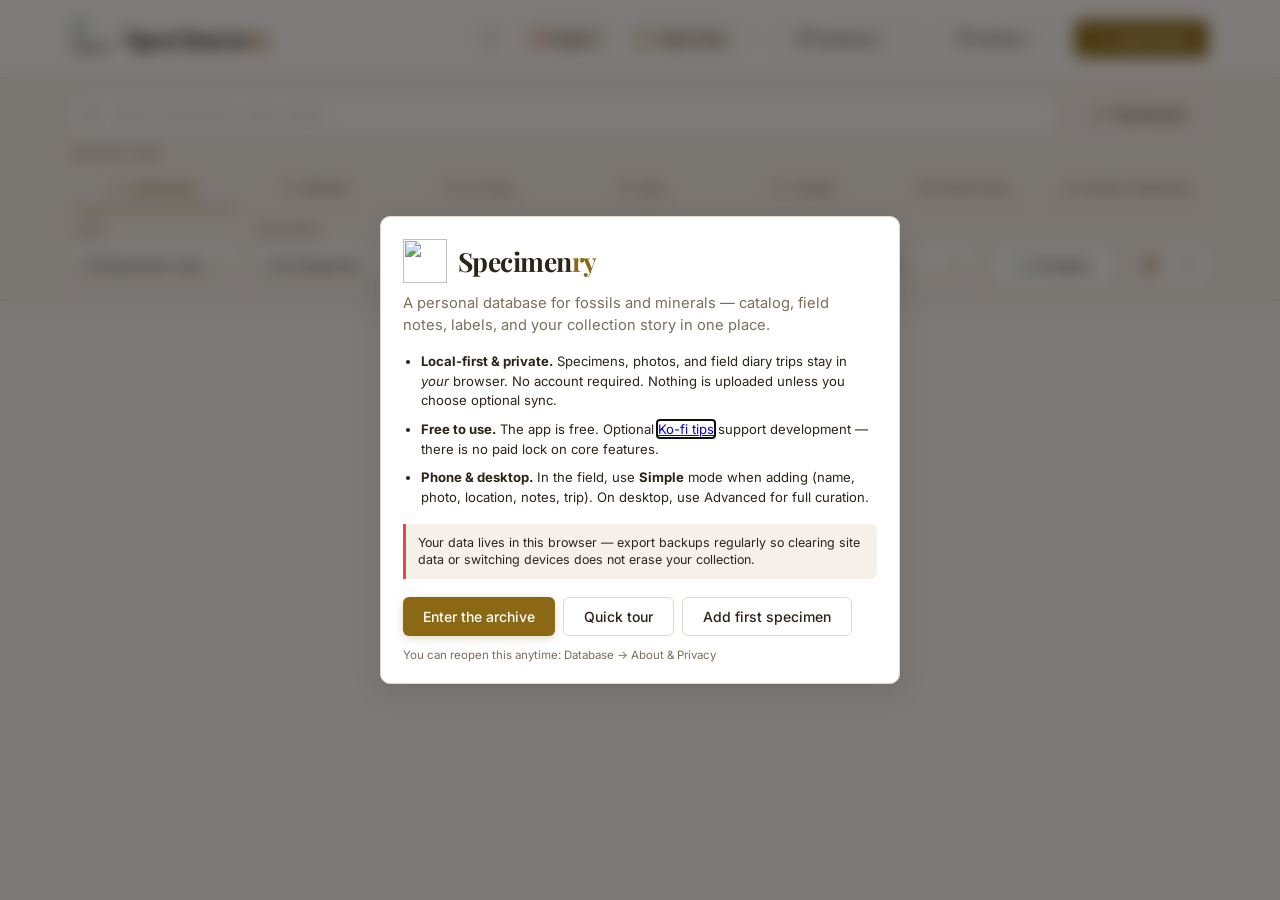
==== commit 3e733678: "Add files via upload" ====
--- a/index.html
+++ b/index.html
@@ -152,7 +152,7 @@
                     <small>Simple field log — name, photo, place, notes</small>
                 </span>
             </a>
-            <a href="#" class="mobile-menu-link" onclick="app.closeMobileMenu(); app.toggleStats(); return false;">📊 Dashboard</a>
+            <a href="#" class="mobile-menu-link" onclick="app.closeMobileMenu(); setTimeout(function(){ app.toggleStats(); }, 50); return false;">📊 Dashboard</a>
             <a href="#" class="mobile-menu-link mobile-menu-link-accent" onclick="app.closeMobileMenu(); app.openBackupCenter(); return false;">📥 Backup &amp; Restore</a>
 
             <details class="mobile-menu-section" open>
@@ -200,6 +200,10 @@
                     <svg xmlns="http://www.w3.org/2000/svg" width="14" height="14" viewBox="0 0 24 24" fill="none" stroke="currentColor" stroke-width="2" stroke-linecap="round" stroke-linejoin="round"><polygon points="22 3 2 3 10 12.46 10 19 14 21 14 12.46 22 3"/></svg>
                     <span class="btn-text">Filters</span>
                     <span id="mobile-filter-count-badge" class="mobile-filter-badge" style="display: none;">0</span>
+                </button>
+
+                <button type="button" id="btn-toggle-stats" class="btn-secondary mobile-only" onclick="app.toggleStats()" title="Dashboard" aria-label="Open Dashboard" style="display: none; align-items: center; justify-content: center;">
+                    <svg xmlns="http://www.w3.org/2000/svg" width="14" height="14" viewBox="0 0 24 24" fill="none" stroke="currentColor" stroke-width="2" stroke-linecap="round" stroke-linejoin="round"><line x1="18" y1="20" x2="18" y2="10"/><line x1="12" y1="20" x2="12" y2="4"/><line x1="6" y1="20" x2="6" y2="14"/></svg>
                 </button>
 
                 <button type="button" id="btn-toggle-stats-desktop" class="btn-secondary desktop-only" onclick="app.toggleStats()" title="Toggle Dashboard" aria-label="Toggle Dashboard" style="margin-left: auto;">
@@ -247,10 +251,10 @@
                                 <svg xmlns="http://www.w3.org/2000/svg" width="12" height="12" viewBox="0 0 24 24" fill="none" stroke="currentColor" stroke-width="2.5" stroke-linecap="round" stroke-linejoin="round"><polyline points="6 9 12 15 18 9"/></svg>
                             </button>
                             <div id="view-more-menu" class="view-more-menu" hidden>
-                                <button type="button" class="view-more-item" data-view="sold" onclick="app.setViewFromMore('sold')">💰 Sold</button>
-                                <button type="button" class="view-more-item" data-view="traded" onclick="app.setViewFromMore('traded')">🔄 Traded</button>
-                                <button type="button" class="view-more-item" data-view="carts" onclick="app.setViewFromMore('carts')">🛒 Draft Carts</button>
-                                <button type="button" class="view-more-item" data-view="dream" onclick="app.setViewFromMore('dream')">✨ Dream</button>
+                                <button type="button" class="view-more-item" data-view="sold" onclick="event.stopPropagation(); app.setViewFromMore('sold')">💰 Sold</button>
+                                <button type="button" class="view-more-item" data-view="traded" onclick="event.stopPropagation(); app.setViewFromMore('traded')">🔄 Traded</button>
+                                <button type="button" class="view-more-item" data-view="carts" onclick="event.stopPropagation(); app.setViewFromMore('carts')">🛒 Draft Carts</button>
+                                <button type="button" class="view-more-item" data-view="dream" onclick="event.stopPropagation(); app.setViewFromMore('dream')">✨ Dream</button>
                             </div>
                         </div>
                     </div>
--- a/css/style.css
+++ b/css/style.css
@@ -2882,7 +2882,7 @@
         border: 1px solid var(--border-color);
         border-radius: var(--radius-md);
         box-shadow: var(--shadow-lg);
-        z-index: 80;
+        z-index: 20040;
         padding: 0.35rem;
         display: flex;
         flex-direction: column;
@@ -3093,11 +3093,13 @@
         position: relative !important;
         top: 0 !important;
         box-shadow: none !important;
+        overflow: visible !important;
     }
 
     .filter-inner {
         padding: 0.5rem 0.75rem;
         gap: 0.5rem;
+        overflow: visible !important;
     }
 
     /* Row 1 has search wrapper taking up 100% width on left and funnel button on right */
@@ -3155,6 +3157,32 @@
         background: var(--accent) !important;
         color: var(--bg-surface) !important;
         border-color: var(--accent) !important;
+    }
+
+    #btn-toggle-stats {
+        display: inline-flex !important;
+        padding: 0.4rem !important;
+        width: 38px !important;
+        height: 38px !important;
+        justify-content: center !important;
+        align-items: center !important;
+        border-radius: 50% !important;
+        flex-shrink: 0 !important;
+        background: var(--bg-surface) !important;
+        border: 1px solid var(--border-color) !important;
+        color: var(--text-primary) !important;
+        cursor: pointer !important;
+        box-shadow: var(--shadow-sm) !important;
+    }
+    #btn-toggle-stats.active {
+        background: var(--accent) !important;
+        color: var(--bg-surface) !important;
+        border-color: var(--accent) !important;
+    }
+    #btn-toggle-stats svg {
+        width: 15px !important;
+        height: 15px !important;
+        margin: 0 !important;
     }
 
     /* Active filter count indicator badge */
@@ -3213,6 +3241,13 @@
     }
     body.mobile-filters-open {
         overflow: hidden;
+    }
+
+    /* Sticky filter-bar creates a stacking context (z-index: 45). Raise it while
+       the sheet is open so the panel sits ABOVE the dim backdrop. */
+    .filter-bar.show-mobile-filters {
+        z-index: 20035 !important;
+        position: relative !important;
     }
 
     /* Filters as bottom sheet */
@@ -3274,26 +3309,26 @@
         cursor: pointer;
     }
 
-    /* Segmented view controls - horizontal scrolling on mobile to prevent cramming while keeping labels legible */
+    /* Segmented view controls — keep overflow visible so More menu isn't clipped */
     .view-toggle-group {
         width: 100% !important;
-        overflow: hidden !important;
+        overflow: visible !important;
+    }
+    .view-toggle-row {
+        overflow: visible !important;
     }
     .view-toggle {
         width: 100% !important;
         display: flex !important;
         flex-shrink: 0 !important;
         flex-wrap: nowrap !important;
-        overflow-x: auto !important;
-        -webkit-overflow-scrolling: touch !important;
-        scrollbar-width: none !important; /* Firefox */
+        overflow: visible !important;
         margin-bottom: 0.5rem !important;
-        gap: 1.25rem !important; /* Spacing between tabs */
+        gap: 0.15rem !important;
         padding-bottom: 0 !important;
         border-bottom: 2px solid var(--border-color) !important;
         border-radius: 0 !important;
         background: transparent !important;
-        overflow-y: hidden !important;
     }
     .view-toggle::-webkit-scrollbar {
         display: none !important; /* Chrome/Safari/Edge */
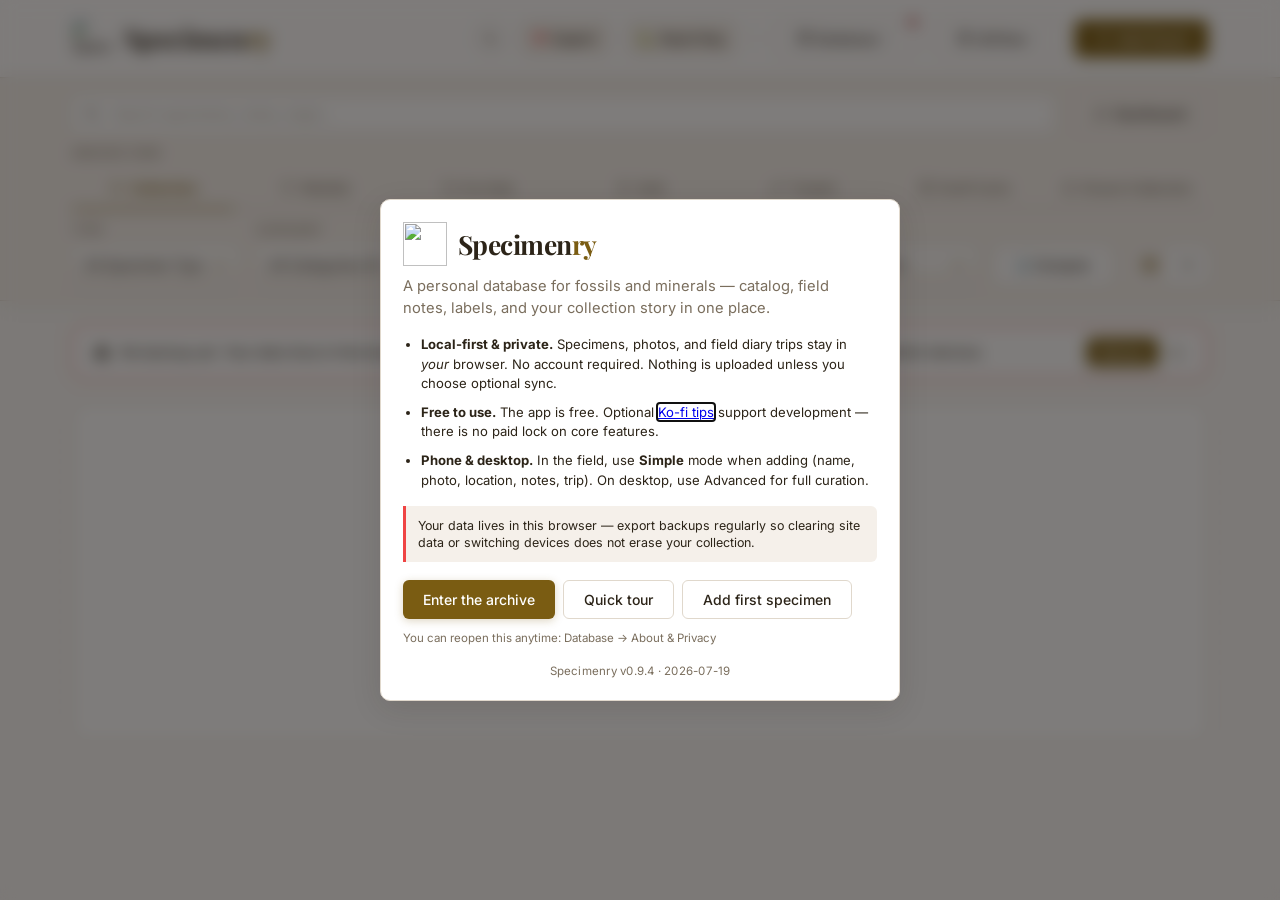
==== commit 7a12cdab: "Add files via upload" ====
--- a/index.html
+++ b/index.html
@@ -8,12 +8,41 @@
     <meta charset="UTF-8">
     <meta name="viewport" content="width=device-width, initial-scale=1.0, viewport-fit=cover">
     <meta name="description" content="Specimenry — local-first fossil & mineral collection database. Your data stays in your browser. Free to use. Export backups regularly.">
+    <meta name="theme-color" content="#7a5c12">
+    <meta name="application-name" content="Specimenry">
+    <meta name="apple-mobile-web-app-capable" content="yes">
+    <meta name="apple-mobile-web-app-status-bar-style" content="default">
+    <meta name="apple-mobile-web-app-title" content="Specimenry">
+    <meta name="mobile-web-app-capable" content="yes">
+    <link rel="manifest" href="manifest.webmanifest">
+    <link rel="apple-touch-icon" href="img/favicon.png">
+
+    <!-- Open Graph / social preview -->
+    <meta property="og:type" content="website">
+    <meta property="og:site_name" content="Specimenry">
+    <meta property="og:title" content="Specimenry — Personal Collection Database">
+    <meta property="og:description" content="Local-first fossil & mineral catalog. Data stays in your browser. Free to use — export backups regularly.">
+    <meta property="og:url" content="https://specimenry.online/">
+    <meta property="og:image" content="https://specimenry.online/img/logo_flat.png">
+    <meta property="og:image:alt" content="Specimenry ammonite logo">
+    <meta name="twitter:card" content="summary">
+    <meta name="twitter:title" content="Specimenry — Personal Collection Database">
+    <meta name="twitter:description" content="Local-first fossil & mineral catalog. Your data stays in your browser.">
+    <meta name="twitter:image" content="https://specimenry.online/img/logo_flat.png">
+
     <title>Specimenry — Personal Collection Database</title>
     <link rel="preconnect" href="https://fonts.googleapis.com">
     <link rel="preconnect" href="https://fonts.gstatic.com" crossorigin>
     <link href="https://fonts.googleapis.com/css2?family=Playfair+Display:ital,wght@0,400;0,600;0,700;1,400;1,600;1,700&family=Inter:wght@300;400;500;600;700;800&family=Outfit:wght@300;400;500;600;700;800&display=swap" rel="stylesheet">
     <link rel="icon" type="image/png" href="img/favicon.png">
     <link rel="stylesheet" href="css/style.css">
+    <script>
+        try {
+            if (localStorage.getItem('pref_field_outdoor') === 'true') {
+                document.documentElement.classList.add('field-outdoor');
+            }
+        } catch (e) {}
+    </script>
     <script src="js/heic-to.js"></script>
     <script src="https://cdn.jsdelivr.net/npm/chart.js"></script>
     <link rel="stylesheet" href="https://unpkg.com/leaflet@1.9.4/dist/leaflet.css" integrity="sha256-p4NxAoJBhIIN+hmNHrzRCf9tD/miZyoHS5obTRR9BMY=" crossorigin=""/>
@@ -34,6 +63,7 @@
                 <button id="btn-toggle-theme" class="btn-icon" onclick="app.toggleTheme()" title="Toggle Dark Mode" aria-label="Toggle Dark Mode">
                     <svg id="theme-icon" xmlns="http://www.w3.org/2000/svg" width="16" height="16" viewBox="0 0 24 24" fill="none" stroke="currentColor" stroke-width="2" stroke-linecap="round" stroke-linejoin="round"><path d="M21 12.79A9 9 0 1 1 11.21 3 7 7 0 0 0 21 12.79z"/></svg>
                 </button>
+                <span id="field-outdoor-badge" class="field-outdoor-badge" hidden title="Field / Outdoor mode is on — turn off in Settings" onclick="app.toggleSettingsModal()">☀️ Field</span>
                 <a href="https://ko-fi.com/specimenry" target="_blank" id="btn-support-project" class="desktop-only" title="Support Specimenry on Ko-fi" aria-label="Support Specimenry on Ko-fi" style="color: var(--text-primary); background: var(--bg-warm); border: 1px solid var(--border-color); border-radius: var(--radius-sm); padding: 0.35rem 0.65rem; font-size: 0.75rem; font-weight: 600; text-decoration: none; display: flex; align-items: center; gap: 0.35rem; transition: all 0.2s;" onmouseover="this.style.background='var(--border-color)'" onmouseout="this.style.background='var(--bg-warm)'">
                     <span style="color: #ef4444;">❤️</span> Support
                 </a>
@@ -61,6 +91,9 @@
                         </a>
                         <a href="#" id="btn-export" onclick="app.openBackupCenter(); return false;" style="display: flex; align-items: center; gap: 0.5rem; padding: 0.6rem 1rem; font-size: 0.8rem; color: var(--text-primary); text-decoration: none; transition: background 0.15s;" onmouseover="this.style.background='var(--bg-warm)'" onmouseout="this.style.background='transparent'">
                             📥 Backup &amp; Restore
+                        </a>
+                        <a href="#" onclick="app.exportZipArchive(); return false;" style="display: flex; align-items: center; gap: 0.5rem; padding: 0.6rem 1rem; font-size: 0.8rem; color: var(--text-primary); text-decoration: none; transition: background 0.15s;" onmouseover="this.style.background='var(--bg-warm)'" onmouseout="this.style.background='transparent'">
+                            📦 Export ZIP (CSV + photos)
                         </a>
                         <a href="#" onclick="app.openAboutSpecimenry(); return false;" style="display: flex; align-items: center; gap: 0.5rem; padding: 0.6rem 1rem; font-size: 0.8rem; color: var(--text-primary); text-decoration: none; transition: background 0.15s;" onmouseover="this.style.background='var(--bg-warm)'" onmouseout="this.style.background='transparent'">
                             ℹ️ About &amp; Privacy
@@ -97,6 +130,9 @@
                         </a>
                         <a href="#" onclick="app.toggleFieldDiaryModal(); return false;" style="display: flex; align-items: center; gap: 0.5rem; padding: 0.6rem 1rem; font-size: 0.8rem; color: var(--text-primary); text-decoration: none; transition: background 0.15s; border-top: 1px solid var(--border-color);" onmouseover="this.style.background='var(--bg-warm)'" onmouseout="this.style.background='transparent'">
                             📓 Field Diary (Trip Log)
+                        </a>
+                        <a href="#" onclick="app.toggleGroupsModal(); return false;" style="display: flex; align-items: center; gap: 0.5rem; padding: 0.6rem 1rem; font-size: 0.8rem; color: var(--text-primary); text-decoration: none; transition: background 0.15s;" onmouseover="this.style.background='var(--bg-warm)'" onmouseout="this.style.background='transparent'">
+                            📦 Lots &amp; Groups
                         </a>
                         <a href="#" id="toggle-enrich-lighting" onclick="app.toggleAutoEnhance(); return false;" style="display: flex; align-items: center; gap: 0.5rem; padding: 0.6rem 1rem; font-size: 0.8rem; color: var(--text-primary); text-decoration: none; transition: background 0.15s; border-top: 1px solid var(--border-color);" onmouseover="this.style.background='var(--bg-warm)'" onmouseout="this.style.background='transparent'">
                             💡 Auto-Enhance Lighting: Off
@@ -159,7 +195,9 @@
                 <summary>Database</summary>
                 <a href="#" class="mobile-menu-link" onclick="app.closeMobileMenu(); app.toggleCloudSyncModal(); return false;">🔄 Sync Center</a>
                 <a href="#" class="mobile-menu-link" onclick="app.closeMobileMenu(); app.toggleFieldDiaryModal(); return false;">📓 Field Diary</a>
+                <a href="#" class="mobile-menu-link" onclick="app.closeMobileMenu(); app.toggleGroupsModal(); return false;">📦 Lots &amp; Groups</a>
                 <a href="#" class="mobile-menu-link" onclick="app.closeMobileMenu(); app.showCSVInstructions(); return false;">📄 Import CSV</a>
+                <a href="#" class="mobile-menu-link" onclick="app.closeMobileMenu(); app.exportZipArchive(); return false;">📦 Export ZIP (CSV + photos)</a>
                 <a href="#" class="mobile-menu-link" onclick="app.closeMobileMenu(); app.openShareCatalogModal(); return false;">📖 Shareable Catalog</a>
                 <a href="#" class="mobile-menu-link" onclick="app.closeMobileMenu(); app.copyLLMContext(); return false;">🤖 Export for AI</a>
                 <a href="#" class="mobile-menu-link" onclick="app.closeMobileMenu(); app.openAboutSpecimenry(); return false;">ℹ️ About &amp; Privacy</a>
@@ -363,6 +401,18 @@
     </nav>
 
     <main>
+        <!-- Storage / IndexedDB failure banner -->
+        <div id="storage-failure-banner" class="warning-banner storage-failure-banner" style="display: none;" role="alert">
+            <div class="backup-warning-main">
+                <span class="backup-warning-icon" aria-hidden="true">💾</span>
+                <span id="storage-failure-message" class="backup-warning-text"><strong>Browser storage unavailable</strong> — your collection cannot be loaded. Restore a JSON backup if you have one.</span>
+            </div>
+            <div class="backup-warning-actions">
+                <button type="button" class="btn-primary backup-warning-cta" onclick="app.openBackupCenter();">Restore backup</button>
+                <button type="button" class="btn-secondary backup-warning-cta" onclick="location.reload();">Retry</button>
+            </div>
+        </div>
+
         <!-- Backup Warning / Reminder Banner -->
         <div id="backup-warning-banner" class="warning-banner backup-warning-banner" style="display: none;">
             <div class="backup-warning-main">
@@ -463,11 +513,25 @@
             </div>
         </div>
         <div id="view-info-banner" class="view-info-banner" style="display: none;"></div>
+        <div id="archive-sticky-header" class="archive-sticky-header" aria-live="polite">
+            <h2 id="archive-sticky-title" class="archive-sticky-title">Collection</h2>
+            <span id="archive-sticky-count" class="archive-sticky-count"></span>
+        </div>
         <div id="carts-container" class="carts-container-wrapper" style="display: none;"></div>
         <div id="fossil-grid" class="fossil-grid" aria-live="polite">
             <!-- Fossils rendered by JS -->
         </div>
     </main>
+
+    <div id="specimenry-sheet-backdrop" class="specimenry-sheet-backdrop" hidden onclick="app.closeSpecimenrySheet(false)"></div>
+    <div id="specimenry-sheet" class="specimenry-sheet" role="dialog" aria-modal="true" aria-labelledby="specimenry-sheet-title" hidden>
+        <div class="specimenry-sheet-handle" id="specimenry-sheet-handle" aria-hidden="true"></div>
+        <div class="specimenry-sheet-header">
+            <h3 id="specimenry-sheet-title">Actions</h3>
+            <button type="button" class="btn-icon" aria-label="Close" onclick="app.closeSpecimenrySheet(false)">✕</button>
+        </div>
+        <div class="specimenry-sheet-body" id="specimenry-sheet-body"></div>
+    </div>
 
     <!-- Fossil Form Modal -->
     <dialog id="fossil-modal" aria-labelledby="modal-title">
@@ -514,10 +578,6 @@
                             </select>
                         </div>
                         <p class="simple-mode-hint">Field log — name, photo, place, note, then <strong>Save specimen</strong>. Switch to Advanced anytime for full details.</p>
-                        <div class="form-group" id="f-anatomy-part-col">
-                            <label for="f-anatomy">Anatomy / Part</label>
-                            <input type="text" id="f-anatomy" placeholder="e.g. Anterior Tooth, Thoracic Vertebra, Leaf Impression...">
-                        </div>
 
                         <div class="form-group full-width quick-add-visible">
                             <label for="f-specimen">Specimen Name *</label>
@@ -529,6 +589,15 @@
                             </div>
                         </div>
 
+                        <div class="simple-more-toggle-wrap">
+                            <button type="button" class="simple-more-toggle" id="btn-simple-more" onclick="app.toggleSimpleMore()" aria-expanded="false">More details</button>
+                        </div>
+                        <div id="simple-more-panel">
+                        <div class="form-group" id="f-anatomy-part-col">
+                            <label for="f-anatomy">Anatomy / Part</label>
+                            <input type="text" id="f-anatomy" placeholder="e.g. Anterior Tooth, Thoracic Vertebra, Leaf Impression...">
+                        </div>
+
                         <!-- Fossil Classification Fields -->
                         <div id="fossil-class-group" class="form-contents-subgroup full-width" style="display: contents;">
                             <div class="form-group full-width">
@@ -536,8 +605,8 @@
                                 <input type="text" id="f-authority" placeholder="e.g. Agassiz, 1843 (Auto-filled on 'Auto-Fetch All')">
                             </div>
                             <div class="form-group">
-                                <label for="f-category" id="lbl-f-category">Category *</label>
-                                <select id="f-category" required></select>
+                                <label for="f-category" id="lbl-f-category">Category <span class="category-required-mark" aria-hidden="true">*</span></label>
+                                <select id="f-category"></select>
                             </div>
                             <div class="form-group" id="group-f-type">
                                 <label for="f-type">Fossil Type</label>
@@ -578,6 +647,7 @@
                                 <div id="mineral-care-panel" class="mineral-care-panel" aria-live="polite"></div>
                             </div>
                         </div>
+                        </div><!-- /#simple-more-panel -->
 
                         <div class="form-group">
                             <label for="f-wishlist">Ownership Status</label>
@@ -771,6 +841,14 @@
                                 <option value="">— None —</option>
                             </select>
                             <span class="upload-hint" style="display:block; margin-top:0.25rem;">Link this specimen to a trip log (Utilities → Field Diary).</span>
+                        </div>
+
+                        <div class="form-group full-width quick-add-visible">
+                            <label for="f-group-id">Lot / group</label>
+                            <select id="f-group-id" style="width: 100%;">
+                                <option value="">— None —</option>
+                            </select>
+                            <span class="upload-hint" style="display:block; margin-top:0.25rem;">Ex-collection, fair purchase, same matrix (Utilities → Lots &amp; Groups).</span>
                         </div>
 
                         <!-- Physical Storage Fields -->
@@ -1155,26 +1233,29 @@
             <button id="lightbox-auto-enhance" onclick="app.toggleAutoEnhance()" title="Toggle Auto-Enhance Lighting" style="position: absolute; top: -40px; right: 40px; background: none; border: none; color: var(--text-primary); font-size: 1.25rem; cursor: pointer; width: 40px; height: 40px; display: flex; align-items: center; justify-content: center; border-radius: 50%; transition: background 0.2s ease;" onmouseover="this.style.background='rgba(0,0,0,0.05)'" onmouseout="this.style.background='transparent'">💡</button>
             <button class="lightbox-close" onclick="app.closeLightbox()" title="Close (Esc)">&times;</button>
 
-            <!-- Image row: arrows are flex siblings of the image, always visible -->
-            <div class="lightbox-img-row">
-                <button class="lightbox-nav prev" onclick="app.lightboxNav(-1)" title="Previous photo (←)">&#10094;</button>
-                <img id="lightbox-img" src="" alt="Full-size fossil image" />
-                <video id="lightbox-video" style="display:none; max-width: 100%; max-height: 70vh; object-fit: contain; box-shadow: var(--shadow-lg);" controls></video>
-                <button class="lightbox-nav next" onclick="app.lightboxNav(1)" title="Next photo (→)">&#10095;</button>
-            </div>
-
-            <!-- Fossil info -->
+            <div class="lightbox-hero">
+                <div class="lightbox-img-row">
+                    <button class="lightbox-nav prev" onclick="app.lightboxNav(-1)" title="Previous photo (←)">&#10094;</button>
+                    <img id="lightbox-img" src="" alt="Full-size fossil image" />
+                    <video id="lightbox-video" style="display:none; max-width: 100%; max-height: 70vh; object-fit: contain; box-shadow: var(--shadow-lg);" controls></video>
+                    <button class="lightbox-nav next" onclick="app.lightboxNav(1)" title="Next photo (→)">&#10095;</button>
+                </div>
+                <div class="lightbox-hero-meta">
+                    <h3 id="lightbox-title"></h3>
+                    <p id="lightbox-detail"></p>
+                    <p id="lightbox-location"></p>
+                    <div class="lightbox-counter" id="lightbox-counter"></div>
+                </div>
+            </div>
+
             <div class="lightbox-info">
-                <h3 id="lightbox-title"></h3>
-                <p id="lightbox-detail"></p>
-                <p id="lightbox-location"></p>
-                <div class="lightbox-counter" id="lightbox-counter"></div>
-                <div id="lightbox-timeline-ruler" style="margin-top: 1.25rem; border-top: 1px solid var(--border-color); padding-top: 1rem; display: none;"></div>
-                <div id="lightbox-mineral-care" style="margin-top: 1.25rem; border-top: 1px solid var(--border-color); padding-top: 1rem; display: none;"></div>
-                <div id="lightbox-provenance" style="margin-top: 1.25rem; border-top: 1px solid var(--border-color); padding-top: 1rem; display: none;"></div>
-                <div id="lightbox-curator-details" style="margin-top: 1.25rem; border-top: 1px solid var(--border-color); padding-top: 1rem; display: none;"></div>
-                <div id="lightbox-biology-details" style="margin-top: 1.25rem; border-top: 1px solid var(--border-color); padding-top: 1rem; display: none;"></div>
-                <div id="lightbox-coexistence" style="margin-top: 1.25rem; border-top: 1px solid var(--border-color); padding-top: 1rem; display: none;"></div>
+                <div id="lightbox-actions" class="lightbox-actions"></div>
+                <div id="lightbox-timeline-ruler" class="lightbox-section" style="display: none;"></div>
+                <div id="lightbox-mineral-care" class="lightbox-section" style="display: none;"></div>
+                <div id="lightbox-provenance" class="lightbox-section" style="display: none;"></div>
+                <div id="lightbox-curator-details" class="lightbox-section" style="display: none;"></div>
+                <div id="lightbox-biology-details" class="lightbox-section" style="display: none;"></div>
+                <div id="lightbox-coexistence" class="lightbox-section" style="display: none;"></div>
             </div>
 
             <!-- Inter-fossil carousel -->
@@ -1210,6 +1291,7 @@
                 <button id="btn-mass-edit" class="btn-secondary selection-primary" onclick="app.massBulkEditSelected()">✏️ Bulk Edit</button>
                 <button id="btn-mass-tag" class="btn-secondary selection-primary" onclick="app.massTagSelected()">🏷️ Tag</button>
                 <button id="btn-mass-trip" class="btn-secondary selection-secondary" onclick="app.massLinkToTripSelected()">📓 Link to Trip</button>
+                <button id="btn-mass-group" class="btn-secondary selection-secondary" onclick="app.massLinkToGroupSelected()">📦 Add to Group</button>
                 <button id="btn-mass-untag" class="btn-secondary selection-secondary" onclick="app.massUntagSelected()">🏷️ Untag</button>
                 <button id="btn-mass-type" class="btn-secondary selection-secondary" onclick="app.massChangeFossilTypeSelected()">🦕 Set Type</button>
                 <button id="btn-mass-print" class="btn-secondary selection-secondary" onclick="app.printLabelsSelected()">🖨️ Print Labels</button>
@@ -1219,6 +1301,7 @@
                     <button type="button" id="btn-selection-more" class="btn-secondary" onclick="app.toggleSelectionMoreMenu(event)" aria-haspopup="true" aria-expanded="false">More</button>
                     <div id="selection-more-menu" class="selection-more-menu" hidden>
                         <button type="button" class="selection-more-item" onclick="app.closeSelectionMoreMenu(); app.massLinkToTripSelected()">📓 Link to Trip</button>
+                        <button type="button" class="selection-more-item" onclick="app.closeSelectionMoreMenu(); app.massLinkToGroupSelected()">📦 Add to Group</button>
                         <button type="button" class="selection-more-item" onclick="app.closeSelectionMoreMenu(); app.massUntagSelected()">🏷️ Untag</button>
                         <button type="button" class="selection-more-item" onclick="app.closeSelectionMoreMenu(); app.massChangeFossilTypeSelected()">🦕 Set Type</button>
                         <button type="button" class="selection-more-item" onclick="app.closeSelectionMoreMenu(); app.printLabelsSelected()">🖨️ Print Labels</button>
@@ -2047,6 +2130,14 @@
                     <div>
                         <span style="display: block; font-size: 0.85rem; font-weight: 700; color: var(--text-primary);">🗄️ Physical Storage Mapping</span>
                         <span style="display: block; font-size: 0.7rem; color: var(--text-secondary); margin-top: 0.15rem;">Unlocks Room, Cabinet/Shelf, Drawer, and Box mappings, enabling the visual storage drawer explorer.</span>
+                    </div>
+                </label>
+
+                <label style="display: flex; align-items: flex-start; gap: 0.75rem; padding: 0.75rem; border-radius: var(--radius-sm); border: 2px solid var(--border-color); background: var(--bg-warm); cursor: pointer;">
+                    <input type="checkbox" id="settings-field-outdoor" onchange="app.saveSettings()" style="width: 18px; height: 18px; margin-top: 0.1rem; accent-color: var(--accent);">
+                    <div>
+                        <span style="display: block; font-size: 0.85rem; font-weight: 700; color: var(--text-primary);">☀️ Field / Outdoor mode</span>
+                        <span style="display: block; font-size: 0.7rem; color: var(--text-secondary); margin-top: 0.15rem;">High contrast for sunlight, larger text, and bigger tap targets for gloves or dusty fingers. Stays on this device until you turn it off.</span>
                     </div>
                 </label>
             </div>
@@ -2145,67 +2236,192 @@
         </div>
     </dialog>
 
-    <!-- Field Diary / Trip Log Modal -->
-    <dialog id="field-diary-modal" style="width: 95%; max-width: 720px; border: 1px solid var(--border-color); border-radius: var(--radius-md); background: var(--bg-surface); padding: 1.25rem; box-shadow: var(--shadow-lg); color: var(--text-primary); outline: none;">
-        <div style="display: flex; justify-content: space-between; align-items: center; border-bottom: 1px solid var(--border-color); padding-bottom: 0.75rem; margin-bottom: 1rem;">
+    <!-- Field Diary / Localities & Visits Modal -->
+    <dialog id="field-diary-modal" style="width: 95%; max-width: 760px; border: 1px solid var(--border-color); border-radius: var(--radius-md); background: var(--bg-surface); padding: 1.25rem; box-shadow: var(--shadow-lg); color: var(--text-primary); outline: none;">
+        <div style="display: flex; justify-content: space-between; align-items: center; border-bottom: 1px solid var(--border-color); padding-bottom: 0.75rem; margin-bottom: 0.75rem;">
             <h2 style="font-size: 1.1rem; font-weight: 700; margin: 0;">📓 Field Diary</h2>
             <button type="button" class="btn-icon" aria-label="Close" onclick="app.toggleFieldDiaryModal()" style="border: none; background: transparent; color: var(--text-secondary); cursor: pointer;">✕</button>
         </div>
-        <p style="font-size: 0.78rem; color: var(--text-secondary); margin: 0 0 1rem 0; line-height: 1.4;">Quick trip log: date, locality, GPS, photos — then link specimens from the editor.</p>
+        <div class="field-diary-tabs" role="tablist" style="display:flex; gap:0.35rem; margin-bottom:0.85rem;">
+            <button type="button" id="fd-tab-visits" class="btn-secondary field-diary-tab is-active" onclick="app.setFieldDiaryTab('visits')" style="font-size:0.78rem; flex:1;">Visits</button>
+            <button type="button" id="fd-tab-sites" class="btn-secondary field-diary-tab" onclick="app.setFieldDiaryTab('sites')" style="font-size:0.78rem; flex:1;">Sites</button>
+        </div>
+
+        <!-- Visits (= trips) -->
+        <div id="field-diary-panel-visits">
+            <p style="font-size: 0.78rem; color: var(--text-secondary); margin: 0 0 1rem 0; line-height: 1.4;">Log a collecting visit, link it to a saved site, then attach specimens from the editor.</p>
+            <div class="field-diary-layout" style="display: grid; grid-template-columns: 1fr 1.2fr; gap: 1rem; max-height: 70vh;">
+                <div style="overflow: auto; border: 1px solid var(--border-color); border-radius: var(--radius-sm); background: var(--bg-warm); padding: 0.5rem;">
+                    <button type="button" class="btn-primary" onclick="app.createNewFieldTrip()" style="width: 100%; margin-bottom: 0.5rem; font-size: 0.78rem;">+ New visit</button>
+                    <div id="field-diary-list"></div>
+                </div>
+                <div style="overflow: auto;">
+                    <input type="hidden" id="trip-edit-id">
+                    <div class="form-grid" style="gap: 0.65rem;">
+                        <div class="form-group full-width">
+                            <label for="trip-title">Title</label>
+                            <input type="text" id="trip-title" placeholder="e.g. Kem Kem weekend">
+                        </div>
+                        <div class="form-group">
+                            <label for="trip-date">Date</label>
+                            <input type="date" id="trip-date">
+                        </div>
+                        <div class="form-group">
+                            <label for="trip-locality-id">Site</label>
+                            <select id="trip-locality-id" onchange="app.applyLocalityToTripForm()">
+                                <option value="">— Free-text / none —</option>
+                            </select>
+                        </div>
+                        <div class="form-group">
+                            <label for="trip-country">Country</label>
+                            <input type="text" id="trip-country" placeholder="e.g. Morocco">
+                        </div>
+                        <div class="form-group full-width">
+                            <label for="trip-locality">Locality label</label>
+                            <input type="text" id="trip-locality" placeholder="Site / quarry / beach">
+                        </div>
+                        <div class="form-group">
+                            <label for="trip-lat">Latitude</label>
+                            <input type="number" step="any" id="trip-lat" placeholder="GPS">
+                        </div>
+                        <div class="form-group">
+                            <label for="trip-lng">Longitude</label>
+                            <input type="number" step="any" id="trip-lng" placeholder="GPS">
+                        </div>
+                        <div class="form-group full-width" style="display:flex; gap:0.5rem; align-items:center; flex-wrap:wrap;">
+                            <button type="button" class="btn-secondary" onclick="app.captureTripGps()" style="font-size:0.75rem;">📍 Use my GPS</button>
+                            <button type="button" class="btn-secondary" onclick="app.applyTripToNewSpecimen()" style="font-size:0.75rem;">＋ Log specimen here</button>
+                        </div>
+                        <div class="form-group full-width">
+                            <label for="trip-notes">Notes</label>
+                            <textarea id="trip-notes" rows="3" placeholder="Weather, access, finds…"></textarea>
+                        </div>
+                        <div class="form-group full-width">
+                            <label>Visit photos</label>
+                            <input type="file" id="trip-photos" accept="image/*,.heic,.heif" multiple onchange="app.handleTripPhotoUpload(event)" style="font-size:0.75rem;">
+                            <div id="trip-photos-preview" style="display:flex; flex-wrap:wrap; gap:0.35rem; margin-top:0.5rem;"></div>
+                        </div>
+                        <div class="form-group full-width">
+                            <label>Linked specimens</label>
+                            <div id="trip-linked-specimens" style="font-size:0.78rem; color:var(--text-secondary);"></div>
+                        </div>
+                    </div>
+                    <div style="display:flex; justify-content:flex-end; gap:0.5rem; margin-top:1rem; border-top:1px solid var(--border-color); padding-top:0.75rem;">
+                        <button type="button" class="btn-danger" onclick="app.deleteCurrentFieldTrip()" style="margin-right:auto; font-size:0.75rem;">Delete</button>
+                        <button type="button" class="btn-secondary" onclick="app.toggleFieldDiaryModal()">Close</button>
+                        <button type="button" class="btn-primary" onclick="app.saveCurrentFieldTrip()">Save visit</button>
+                    </div>
+                </div>
+            </div>
+        </div>
+
+        <!-- Sites (= localities) -->
+        <div id="field-diary-panel-sites" hidden>
+            <p style="font-size: 0.78rem; color: var(--text-secondary); margin: 0 0 1rem 0; line-height: 1.4;">Reusable collecting sites. Link visits to a site so GPS and place names stay consistent.</p>
+            <div class="field-diary-layout" style="display: grid; grid-template-columns: 1fr 1.2fr; gap: 1rem; max-height: 70vh;">
+                <div style="overflow: auto; border: 1px solid var(--border-color); border-radius: var(--radius-sm); background: var(--bg-warm); padding: 0.5rem;">
+                    <button type="button" class="btn-primary" onclick="app.createNewLocality()" style="width: 100%; margin-bottom: 0.35rem; font-size: 0.78rem;">+ New site</button>
+                    <button type="button" class="btn-secondary" onclick="app.importLocalitiesFromTrips()" style="width: 100%; margin-bottom: 0.5rem; font-size: 0.72rem;">Import from visit labels</button>
+                    <div id="locality-list"></div>
+                </div>
+                <div style="overflow: auto;">
+                    <input type="hidden" id="locality-edit-id">
+                    <div class="form-grid" style="gap: 0.65rem;">
+                        <div class="form-group full-width">
+                            <label for="locality-name">Site name</label>
+                            <input type="text" id="locality-name" placeholder="e.g. Kem Kem beds">
+                        </div>
+                        <div class="form-group">
+                            <label for="locality-country">Country</label>
+                            <input type="text" id="locality-country" placeholder="e.g. Morocco">
+                        </div>
+                        <div class="form-group">
+                            <label for="locality-region">Region</label>
+                            <input type="text" id="locality-region" placeholder="Optional">
+                        </div>
+                        <div class="form-group">
+                            <label for="locality-lat">Latitude</label>
+                            <input type="number" step="any" id="locality-lat" placeholder="GPS">
+                        </div>
+                        <div class="form-group">
+                            <label for="locality-lng">Longitude</label>
+                            <input type="number" step="any" id="locality-lng" placeholder="GPS">
+                        </div>
+                        <div class="form-group full-width">
+                            <button type="button" class="btn-secondary" onclick="app.captureLocalityGps()" style="font-size:0.75rem;">📍 Use my GPS</button>
+                        </div>
+                        <div class="form-group full-width">
+                            <label for="locality-notes">Notes</label>
+                            <textarea id="locality-notes" rows="3" placeholder="Access, formations, tips…"></textarea>
+                        </div>
+                        <div class="form-group full-width">
+                            <label>Linked visits</label>
+                            <div id="locality-linked-visits" style="font-size:0.78rem; color:var(--text-secondary);"></div>
+                        </div>
+                    </div>
+                    <div style="display:flex; justify-content:flex-end; gap:0.5rem; margin-top:1rem; border-top:1px solid var(--border-color); padding-top:0.75rem;">
+                        <button type="button" class="btn-danger" onclick="app.deleteCurrentLocality()" style="margin-right:auto; font-size:0.75rem;">Delete</button>
+                        <button type="button" class="btn-secondary" onclick="app.toggleFieldDiaryModal()">Close</button>
+                        <button type="button" class="btn-primary" onclick="app.saveCurrentLocality()">Save site</button>
+                    </div>
+                </div>
+            </div>
+        </div>
+    </dialog>
+
+    <!-- Lots & Groups Modal -->
+    <dialog id="groups-modal" style="width: 95%; max-width: 720px; border: 1px solid var(--border-color); border-radius: var(--radius-md); background: var(--bg-surface); padding: 1.25rem; box-shadow: var(--shadow-lg); color: var(--text-primary); outline: none;">
+        <div style="display: flex; justify-content: space-between; align-items: center; border-bottom: 1px solid var(--border-color); padding-bottom: 0.75rem; margin-bottom: 0.85rem;">
+            <h2 style="font-size: 1.1rem; font-weight: 700; margin: 0;">📦 Lots &amp; Groups</h2>
+            <button type="button" class="btn-icon" aria-label="Close" onclick="app.toggleGroupsModal()" style="border: none; background: transparent; color: var(--text-secondary); cursor: pointer;">✕</button>
+        </div>
+        <p style="font-size: 0.78rem; color: var(--text-secondary); margin: 0 0 1rem 0; line-height: 1.4;">Group specimens that share a purchase, ex-collection, or matrix. Select cards in the archive and use <em>Add to Group</em>.</p>
         <div class="field-diary-layout" style="display: grid; grid-template-columns: 1fr 1.2fr; gap: 1rem; max-height: 70vh;">
             <div style="overflow: auto; border: 1px solid var(--border-color); border-radius: var(--radius-sm); background: var(--bg-warm); padding: 0.5rem;">
-                <button type="button" class="btn-primary" onclick="app.createNewFieldTrip()" style="width: 100%; margin-bottom: 0.5rem; font-size: 0.78rem;">+ New trip</button>
-                <div id="field-diary-list"></div>
+                <button type="button" class="btn-primary" onclick="app.createNewGroup()" style="width: 100%; margin-bottom: 0.5rem; font-size: 0.78rem;">+ New group</button>
+                <div id="groups-list"></div>
             </div>
             <div style="overflow: auto;">
-                <input type="hidden" id="trip-edit-id">
+                <input type="hidden" id="group-edit-id">
                 <div class="form-grid" style="gap: 0.65rem;">
                     <div class="form-group full-width">
-                        <label for="trip-title">Title</label>
-                        <input type="text" id="trip-title" placeholder="e.g. Kem Kem weekend">
+                        <label for="group-name">Name</label>
+                        <input type="text" id="group-name" placeholder="e.g. Ex-John Doe collection">
                     </div>
                     <div class="form-group">
-                        <label for="trip-date">Date</label>
-                        <input type="date" id="trip-date">
+                        <label for="group-source">Source</label>
+                        <input type="text" id="group-source" placeholder="Dealer, fair, trade…">
                     </div>
                     <div class="form-group">
-                        <label for="trip-country">Country</label>
-                        <input type="text" id="trip-country" placeholder="e.g. Morocco">
+                        <label for="group-acquired">Acquired</label>
+                        <input type="date" id="group-acquired">
+                    </div>
+                    <div class="form-group">
+                        <label for="group-price">Lot price</label>
+                        <input type="number" step="any" id="group-price" placeholder="Optional">
+                    </div>
+                    <div class="form-group">
+                        <label for="group-currency">Currency</label>
+                        <select id="group-currency">
+                            <option value="USD">USD</option>
+                            <option value="EUR">EUR</option>
+                            <option value="SEK">SEK</option>
+                            <option value="GBP">GBP</option>
+                        </select>
                     </div>
                     <div class="form-group full-width">
-                        <label for="trip-locality">Locality</label>
-                        <input type="text" id="trip-locality" placeholder="Site / quarry / beach">
-                    </div>
-                    <div class="form-group">
-                        <label for="trip-lat">Latitude</label>
-                        <input type="number" step="any" id="trip-lat" placeholder="GPS">
-                    </div>
-                    <div class="form-group">
-                        <label for="trip-lng">Longitude</label>
-                        <input type="number" step="any" id="trip-lng" placeholder="GPS">
-                    </div>
-                    <div class="form-group full-width" style="display:flex; gap:0.5rem; align-items:center;">
-                        <button type="button" class="btn-secondary" onclick="app.captureTripGps()" style="font-size:0.75rem;">📍 Use my GPS</button>
-                        <button type="button" class="btn-secondary" onclick="app.applyTripToNewSpecimen()" style="font-size:0.75rem;">＋ Log specimen here</button>
+                        <label for="group-notes">Notes</label>
+                        <textarea id="group-notes" rows="3" placeholder="Provenance, matrix notes…"></textarea>
                     </div>
                     <div class="form-group full-width">
-                        <label for="trip-notes">Notes</label>
-                        <textarea id="trip-notes" rows="3" placeholder="Weather, access, finds…"></textarea>
-                    </div>
-                    <div class="form-group full-width">
-                        <label>Trip photos</label>
-                        <input type="file" id="trip-photos" accept="image/*,.heic,.heif" multiple onchange="app.handleTripPhotoUpload(event)" style="font-size:0.75rem;">
-                        <div id="trip-photos-preview" style="display:flex; flex-wrap:wrap; gap:0.35rem; margin-top:0.5rem;"></div>
-                    </div>
-                    <div class="form-group full-width">
-                        <label>Linked specimens</label>
-                        <div id="trip-linked-specimens" style="font-size:0.78rem; color:var(--text-secondary);"></div>
+                        <label>Members</label>
+                        <div id="group-linked-specimens" style="font-size:0.78rem; color:var(--text-secondary);"></div>
                     </div>
                 </div>
                 <div style="display:flex; justify-content:flex-end; gap:0.5rem; margin-top:1rem; border-top:1px solid var(--border-color); padding-top:0.75rem;">
-                    <button type="button" class="btn-danger" onclick="app.deleteCurrentFieldTrip()" style="margin-right:auto; font-size:0.75rem;">Delete</button>
-                    <button type="button" class="btn-secondary" onclick="app.toggleFieldDiaryModal()">Close</button>
-                    <button type="button" class="btn-primary" onclick="app.saveCurrentFieldTrip()">Save trip</button>
+                    <button type="button" class="btn-danger" onclick="app.deleteCurrentGroup()" style="margin-right:auto; font-size:0.75rem;">Delete</button>
+                    <button type="button" class="btn-secondary" onclick="app.toggleGroupsModal()">Close</button>
+                    <button type="button" class="btn-primary" onclick="app.saveCurrentGroup()">Save group</button>
                 </div>
             </div>
         </div>
@@ -2274,6 +2490,7 @@
                 <button type="button" class="btn-secondary" onclick="app.finishWelcomeLanding(false); app.openModal();">Add first specimen</button>
             </div>
             <p class="welcome-landing-foot">You can reopen this anytime: Database → About &amp; Privacy</p>
+            <p class="welcome-landing-version" id="specimenry-version-stamp">Specimenry</p>
         </div>
     </dialog>
 
@@ -2285,16 +2502,16 @@
                 <button type="button" class="btn-icon" aria-label="Close" onclick="document.getElementById('backup-center-modal').close()">&times;</button>
             </div>
 
-            <p class="backup-center-lead">Download one JSON file you own. Restore it on this browser or another device.</p>
+            <p class="backup-center-lead">Download one JSON file you own. Restore it on this browser or another device. Prefer JSON for full restore; use ZIP when you want a spreadsheet plus photo files.</p>
 
             <div class="backup-center-includes">
                 <h3>What a backup includes</h3>
                 <ul>
                     <li>All specimens (fossils &amp; minerals), photos, notes, tags, storage &amp; prices</li>
-                    <li>Field diary <strong>trips</strong> and specimen links</li>
+                    <li>Field diary <strong>trips</strong>, <strong>localities</strong>, <strong>lots/groups</strong>, and specimen links</li>
                     <li>Provenance documents attached to specimens</li>
                 </ul>
-                <p class="backup-center-excludes">Not included: optional Google Drive / P2P sync settings, and AI speech models (re-downloaded if needed).</p>
+                <p class="backup-center-excludes">ZIP export is separate: <code>collection.csv</code> + <code>photos/</code> (not a full restore). Not included in JSON: optional Google Drive / P2P sync settings, and AI speech models (re-downloaded if needed).</p>
             </div>
 
             <div class="backup-center-stats" id="backup-center-stats">
@@ -2309,6 +2526,7 @@
 
             <div class="backup-center-actions">
                 <button type="button" class="btn-primary" onclick="app.exportData();">📥 Download backup</button>
+                <button type="button" class="btn-secondary" onclick="app.exportZipArchive();">📦 Export ZIP (CSV + photos)</button>
                 <button type="button" class="btn-secondary" onclick="document.getElementById('file-restore-json').click();">📤 Restore from file…</button>
             </div>
 
@@ -2338,6 +2556,7 @@
     </dialog>
 
     <script src="https://cdnjs.cloudflare.com/ajax/libs/qrcodejs/1.0.0/qrcode.min.js"></script>
+    <script src="https://cdnjs.cloudflare.com/ajax/libs/jszip/3.10.1/jszip.min.js"></script>
     <script src="js/lib/errors.js"></script>
     <script src="js/lib/db.js"></script>
     <script src="js/lib/changelog.js"></script>
@@ -2346,7 +2565,11 @@
     <script src="js/lib/filters.js"></script>
     <script src="js/lib/dictation-status.js"></script>
     <script src="js/lib/trips.js"></script>
+    <script src="js/lib/localities.js"></script>
+    <script src="js/lib/groups.js"></script>
     <script src="js/lib/share-catalog.js"></script>
+    <script src="js/lib/share-card.js"></script>
+    <script src="js/lib/export-zip.js"></script>
     <script src="js/lib/qr.js"></script>
     <script src="js/lib/backup.js"></script>
     <script src="js/app.js"></script>
--- a/css/style.css
+++ b/css/style.css
@@ -10,10 +10,10 @@
     --text-secondary: #7a6e5d;
     --border-color: #e0d8cc;
     --border-hover: #c8bda8;
-    --accent: #8b6914;
-    --accent-light: #b8942e;
-    --accent-bg: rgba(139, 105, 20, 0.08);
-    --accent-ring: rgba(139, 105, 20, 0.25);
+    --accent: #7a5c12;
+    --accent-light: #9a7820;
+    --accent-bg: rgba(122, 92, 18, 0.08);
+    --accent-ring: rgba(122, 92, 18, 0.25);
     --danger: #b33a3a;
     --danger-hover: #9a2e2e;
     --wishlist-bg: rgba(120, 80, 160, 0.08);
@@ -24,10 +24,15 @@
     --shadow-sm: 0 1px 3px rgba(44, 36, 24, 0.06);
     --shadow-md: 0 4px 12px rgba(44, 36, 24, 0.08);
     --shadow-lg: 0 8px 30px rgba(44, 36, 24, 0.12);
-    --transition: all 0.2s ease;
+    --motion-fast: 0.15s;
+    --motion-normal: 0.22s;
+    --motion-sheet: 0.32s;
+    --ease-out: cubic-bezier(0.16, 1, 0.3, 1);
+    --ease-standard: cubic-bezier(0.4, 0, 0.2, 1);
+    --transition: all var(--motion-normal) var(--ease-standard);
     --content-max: 1200px;
     --lightbox-overlay-bg: rgba(245, 240, 234, 0.82);
-    --select-arrow: url("data:image/svg+xml,%3Csvg xmlns='http://www.w3.org/2000/svg' width='16' height='16' viewBox='0 0 24 24' fill='none' stroke='%238b6914' stroke-width='3' stroke-linecap='round' stroke-linejoin='round'%3E%3Cpolyline points='6 9 12 15 18 9'%3E%3C/polyline%3E%3C/svg%3E");
+    --select-arrow: url("data:image/svg+xml,%3Csvg xmlns='http://www.w3.org/2000/svg' width='16' height='16' viewBox='0 0 24 24' fill='none' stroke='%237a5c12' stroke-width='3' stroke-linecap='round' stroke-linejoin='round'%3E%3Cpolyline points='6 9 12 15 18 9'%3E%3C/polyline%3E%3C/svg%3E");
 }
 
 [data-theme="dark"] {
@@ -39,10 +44,10 @@
     --text-secondary: #94a3b8; /* Cool gray */
     --border-color: #1e293b; /* Sleek slate border */
     --border-hover: #334155; /* Interactive hover border */
-    --accent: #4ca1a3; /* Bioluminescent teal */
-    --accent-light: #6ac5c7;
-    --accent-bg: rgba(76, 161, 163, 0.12);
-    --accent-ring: rgba(76, 161, 163, 0.25);
+    --accent: #c4a574; /* Warm bronze / sand */
+    --accent-light: #d8c49a;
+    --accent-bg: rgba(196, 165, 116, 0.12);
+    --accent-ring: rgba(196, 165, 116, 0.25);
     --danger: #ef4444;
     --danger-hover: #f87171;
     --wishlist-bg: rgba(139, 92, 246, 0.12);
@@ -51,7 +56,7 @@
     --shadow-md: 0 4px 20px rgba(0, 0, 0, 0.6);
     --shadow-lg: 0 12px 40px rgba(0, 0, 0, 0.8);
     --lightbox-overlay-bg: rgba(7, 9, 12, 0.80);
-    --select-arrow: url("data:image/svg+xml,%3Csvg xmlns='http://www.w3.org/2000/svg' width='16' height='16' viewBox='0 0 24 24' fill='none' stroke='%234ca1a3' stroke-width='3' stroke-linecap='round' stroke-linejoin='round'%3E%3Cpolyline points='6 9 12 15 18 9'%3E%3C/polyline%3E%3C/svg%3E");
+    --select-arrow: url("data:image/svg+xml,%3Csvg xmlns='http://www.w3.org/2000/svg' width='16' height='16' viewBox='0 0 24 24' fill='none' stroke='%23c4a574' stroke-width='3' stroke-linecap='round' stroke-linejoin='round'%3E%3Cpolyline points='6 9 12 15 18 9'%3E%3C/polyline%3E%3C/svg%3E");
 }
 
 /* --- Reset --- */
@@ -192,13 +197,13 @@
     background: var(--accent);
     color: #fff;
     padding: 0.625rem 1.25rem;
-    box-shadow: 0 2px 8px rgba(139, 105, 20, 0.25);
+    box-shadow: 0 2px 8px rgba(122, 92, 18, 0.25);
 }
 
 .btn-primary:hover {
     background: var(--accent-light);
     transform: translateY(-1px);
-    box-shadow: 0 4px 12px rgba(139, 105, 20, 0.3);
+    box-shadow: 0 4px 12px rgba(122, 92, 18, 0.3);
 }
 
 .btn-secondary {
@@ -635,13 +640,13 @@
     background: var(--accent);
     cursor: pointer;
     border: 3px solid var(--bg-surface);
-    box-shadow: 0 2px 6px rgba(139, 105, 20, 0.3);
+    box-shadow: 0 2px 6px rgba(122, 92, 18, 0.3);
     transition: var(--transition);
 }
 
 input[type="range"]::-webkit-slider-thumb:hover {
     transform: scale(1.15);
-    box-shadow: 0 3px 10px rgba(139, 105, 20, 0.4);
+    box-shadow: 0 3px 10px rgba(122, 92, 18, 0.4);
 }
 
 input[type="range"]::-moz-range-thumb {
@@ -651,7 +656,7 @@
     background: var(--accent);
     cursor: pointer;
     border: 3px solid var(--bg-surface);
-    box-shadow: 0 2px 6px rgba(139, 105, 20, 0.3);
+    box-shadow: 0 2px 6px rgba(122, 92, 18, 0.3);
 }
 
 input[type="range"]:focus-visible {
@@ -983,7 +988,7 @@
 }
 
 [data-theme="dark"] .fossil-card:hover {
-    box-shadow: 0 22px 40px rgba(0, 0, 0, 0.65), 0 0 24px rgba(76, 161, 163, 0.35);
+    box-shadow: 0 22px 40px rgba(0, 0, 0, 0.65), 0 0 24px rgba(196, 165, 116, 0.35);
 }
 
 .card-img-container {
@@ -1072,7 +1077,7 @@
     display: inline-block;
     width: 24px;
     height: 24px;
-    border: 3px solid rgba(139, 105, 20, 0.1);
+    border: 3px solid rgba(122, 92, 18, 0.1);
     border-top: 3px solid var(--accent);
     border-radius: 50%;
     animation: spin 1s linear infinite;
@@ -1282,9 +1287,73 @@
     position: relative;
     overflow-y: auto;
     scrollbar-width: none;
+    overscroll-behavior: contain;
 }
 
 .lightbox-inner::-webkit-scrollbar { display: none; }
+
+/* Photo-first hero — collapses on scroll (mobile / narrow) */
+.lightbox-hero {
+    width: 100%;
+    display: flex;
+    flex-direction: column;
+    align-items: center;
+    position: sticky;
+    top: 0;
+    z-index: 5;
+    background: var(--bg-surface);
+    padding-bottom: 0.35rem;
+    transition: padding 0.25s ease;
+    border-bottom: 1px solid transparent;
+}
+
+.lightbox-inner.is-collapsed .lightbox-hero {
+    border-bottom-color: var(--border-color);
+    box-shadow: 0 6px 16px rgba(0, 0, 0, 0.06);
+}
+
+.lightbox-hero-meta {
+    text-align: center;
+    color: var(--text-secondary);
+    max-width: 600px;
+    width: 100%;
+    padding: 0.65rem 0.75rem 0.25rem;
+}
+
+.lightbox-hero-meta h3 {
+    font-family: 'Playfair Display', Georgia, serif;
+    font-size: 1.35rem;
+    font-weight: 700;
+    margin: 0 0 0.3rem;
+    color: var(--text-primary);
+    transition: font-size 0.25s ease;
+}
+
+.lightbox-hero-meta p {
+    font-size: 0.8rem;
+    color: var(--text-secondary);
+    margin: 0 0 0.15rem;
+}
+
+.lightbox-inner.is-collapsed .lightbox-img-row {
+    max-height: 28vh;
+}
+
+.lightbox-inner.is-collapsed .lightbox-inner img,
+.lightbox-inner.is-collapsed #lightbox-img,
+.lightbox-inner.is-collapsed #lightbox-video {
+    max-height: 26vh !important;
+}
+
+.lightbox-inner.is-collapsed .lightbox-hero-meta h3 {
+    font-size: 1.05rem;
+}
+
+.lightbox-inner.is-collapsed #lightbox-detail,
+.lightbox-inner.is-collapsed #lightbox-location,
+.lightbox-inner.is-collapsed #lightbox-counter {
+    display: none;
+}
 
 /* Flex row: [←] [image] [→] — arrows are always beside the image */
 .lightbox-img-row {
@@ -1294,42 +1363,64 @@
     gap: 1rem;
     width: 100%;
     justify-content: center;
-}
-
-.lightbox-inner img {
+    max-height: 60vh;
+    transition: max-height 0.28s ease;
+}
+
+.lightbox-inner img,
+#lightbox-img {
     max-width: 75vw;
     max-height: 60vh;
     object-fit: contain;
     border-radius: var(--radius-md);
     box-shadow: 0 8px 40px rgba(0,0,0,0.15);
-    transition: opacity 0.2s ease;
+    transition: opacity 0.2s ease, max-height 0.28s ease;
     display: block;
     flex-shrink: 1;
 }
 
-[data-theme="dark"] .lightbox-inner img {
+#lightbox-video {
+    transition: max-height 0.28s ease;
+}
+
+[data-theme="dark"] .lightbox-inner img,
+[data-theme="dark"] #lightbox-img {
     box-shadow: 0 8px 40px rgba(0,0,0,0.6);
 }
 
 .lightbox-info {
-    margin-top: 1rem;
+    margin-top: 0.75rem;
     text-align: center;
     color: var(--text-secondary);
     max-width: 600px;
-}
-
-.lightbox-info h3 {
-    font-family: 'Playfair Display', Georgia, serif;
-    font-size: 1.4rem;
-    font-weight: 700;
-    margin-bottom: 0.35rem;
+    width: 100%;
+    padding: 0 0.5rem 1rem;
+}
+
+.lightbox-actions {
+    display: flex;
+    flex-direction: column;
+    gap: 0.45rem;
+    margin-bottom: 0.85rem;
+    width: 100%;
+}
+
+.lightbox-actions:empty {
+    display: none;
+}
+
+.lightbox-section {
+    margin-top: 0.85rem;
+    text-align: left;
+    border: 1px solid var(--border-color);
+    border-radius: var(--radius-md);
+    background: var(--bg-surface);
+    padding: 0.9rem 1rem;
     color: var(--text-primary);
 }
 
-.lightbox-info p {
-    font-size: 0.8rem;
-    color: var(--text-secondary);
-    margin-bottom: 0.15rem;
+.lightbox-section:first-of-type {
+    margin-top: 0.35rem;
 }
 
 .lightbox-close {
@@ -1613,7 +1704,7 @@
     text-transform: uppercase;
     background: var(--accent-bg);
     color: var(--accent);
-    border: 1px solid rgba(139, 105, 20, 0.15);
+    border: 1px solid rgba(122, 92, 18, 0.15);
 }
 
 .badge-wishlist {
@@ -1737,7 +1828,7 @@
     opacity: 1;
     background: var(--bg-surface);
     border-color: var(--accent);
-    box-shadow: 0 2px 8px rgba(139, 105, 20, 0.25);
+    box-shadow: 0 2px 8px rgba(122, 92, 18, 0.25);
 }
 
 .checkbox-container input[type="checkbox"] {
@@ -2325,7 +2416,7 @@
 
 .provenance-badge.has-docs {
     color: var(--accent);
-    border-color: rgba(139, 105, 20, 0.28);
+    border-color: rgba(122, 92, 18, 0.28);
     background: var(--accent-bg);
 }
 
@@ -2715,7 +2806,7 @@
         flex-direction: column !important;
         overflow: hidden !important;
         padding-bottom: env(safe-area-inset-bottom, 0px) !important;
-        transition: transform 0.28s cubic-bezier(0.16, 1, 0.3, 1), visibility 0.28s !important;
+        transition: transform var(--motion-sheet) var(--ease-out), visibility var(--motion-sheet) !important;
     }
     #mobile-menu-dropdown-content.mobile-menu-sheet.active {
         transform: translateY(0) !important;
@@ -3516,7 +3607,7 @@
     }
     #btn-add-fossil:hover,
     #btn-add-fossil:active {
-        background: var(--accent-light, #d4a017) !important;
+        background: var(--accent-light, #9a7820) !important;
         transform: scale(1.03) !important;
     }
 
@@ -4585,38 +4676,78 @@
     .lightbox-inner {
         display: grid !important;
         grid-template-columns: 1.2fr 1.1fr !important;
-        grid-template-rows: auto auto !important;
-        column-gap: 3rem !important;
-        row-gap: 1.5rem !important;
+        grid-template-rows: minmax(0, 1fr) auto !important;
+        column-gap: 2.5rem !important;
+        row-gap: 1rem !important;
         max-width: 1100px !important;
         width: 85vw !important;
-        max-height: 85vh !important;
-        overflow-y: auto !important;
-        overflow-x: hidden !important;
-        padding: 2.5rem !important;
+        max-height: 88vh !important;
+        overflow: hidden !important;
+        padding: 2rem 2.25rem 1.75rem !important;
         background: var(--bg-surface) !important;
         border-radius: var(--radius-lg) !important;
         border: 1px solid var(--border-color) !important;
         box-shadow: var(--shadow-lg) !important;
-        align-items: center;
+        align-items: stretch;
         scrollbar-width: thin !important;
     }
 
-    .lightbox-img-row {
+    .lightbox-hero {
         grid-column: 1 !important;
         grid-row: 1 / span 2 !important;
-        max-height: 75vh !important;
-        display: flex !important;
-        align-items: center !important;
-        justify-content: center !important;
-    }
-
-    .lightbox-inner img {
+        position: relative !important;
+        top: auto !important;
+        background: transparent !important;
+        height: 100%;
+        min-height: 0;
+        justify-content: center;
+        padding-bottom: 0;
+    }
+
+    .lightbox-inner.is-collapsed .lightbox-img-row,
+    .lightbox-inner.is-collapsed #lightbox-img,
+    .lightbox-inner.is-collapsed #lightbox-video {
+        max-height: none !important;
+    }
+
+    .lightbox-inner.is-collapsed #lightbox-detail,
+    .lightbox-inner.is-collapsed #lightbox-location,
+    .lightbox-inner.is-collapsed #lightbox-counter {
+        display: block;
+    }
+
+    .lightbox-inner.is-collapsed .lightbox-hero-meta h3 {
+        font-size: 1.75rem;
+    }
+
+    .lightbox-img-row {
+        max-height: none !important;
+        flex: 1;
+        min-height: 0;
+    }
+
+    .lightbox-inner img,
+    #lightbox-img {
         max-width: 100% !important;
-        max-height: 70vh !important;
+        max-height: 62vh !important;
         width: auto !important;
         height: auto !important;
         box-shadow: var(--shadow-lg) !important;
+    }
+
+    #lightbox-video {
+        max-height: 62vh !important;
+    }
+
+    .lightbox-hero-meta {
+        text-align: left !important;
+        max-width: none;
+        padding: 1rem 0 0;
+    }
+
+    .lightbox-hero-meta h3 {
+        font-size: 1.75rem !important;
+        margin-bottom: 0.45rem !important;
     }
 
     .lightbox-info {
@@ -4626,22 +4757,27 @@
         margin-top: 0 !important;
         display: flex !important;
         flex-direction: column !important;
-        justify-content: center !important;
+        justify-content: flex-start !important;
         width: 100% !important;
-    }
-
-    .lightbox-info h3 {
-        font-size: 1.75rem !important;
-        margin-bottom: 0.5rem !important;
+        max-width: none !important;
+        min-height: 0 !important;
+        overflow-y: auto !important;
+        padding: 0 0.25rem 0.5rem 0 !important;
+        scrollbar-width: thin;
+    }
+
+    .lightbox-section {
+        background: var(--bg-warm);
     }
 
     .lightbox-fossil-nav-bar {
         grid-column: 2 !important;
         grid-row: 2 !important;
-        margin-top: 1rem !important;
-        padding-top: 1.5rem !important;
+        margin-top: 0 !important;
+        padding-top: 1rem !important;
         border-top: 1px solid var(--border-color) !important;
         width: 100% !important;
+        max-width: none !important;
     }
     
     #lightbox-auto-enhance {
@@ -4654,6 +4790,16 @@
         height: 44px !important;
         box-shadow: var(--shadow-md) !important;
         z-index: 10002 !important;
+    }
+}
+
+@media (prefers-reduced-motion: reduce) {
+    .lightbox-img-row,
+    .lightbox-inner img,
+    #lightbox-img,
+    #lightbox-video,
+    .lightbox-hero-meta h3 {
+        transition: none !important;
     }
 }
 
@@ -4944,13 +5090,13 @@
 }
 
 .showcase-action-btn.play-btn {
-    background: rgba(76, 161, 163, 0.2);
-    border-color: rgba(76, 161, 163, 0.4);
-    color: #4ca1a3;
+    background: rgba(196, 165, 116, 0.2);
+    border-color: rgba(196, 165, 116, 0.4);
+    color: #c4a574;
 }
 
 .showcase-action-btn.play-btn:hover {
-    background: rgba(76, 161, 163, 0.3);
+    background: rgba(196, 165, 116, 0.3);
 }
 
 .showcase-action-btn.play-btn.paused {
@@ -4986,7 +5132,7 @@
 .showcase-progress-bar {
     height: 100%;
     width: 0%;
-    background: linear-gradient(90deg, var(--accent) 0%, #4ca1a3 100%);
+    background: linear-gradient(90deg, var(--accent) 0%, #c4a574 100%);
     box-shadow: 0 0 8px var(--accent);
 }
 
@@ -5023,7 +5169,7 @@
     max-height: 70vh;
     object-fit: contain;
     border-radius: var(--radius-lg);
-    box-shadow: 0 25px 60px rgba(0,0,0,0.6), 0 0 40px rgba(76, 161, 163, 0.1);
+    box-shadow: 0 25px 60px rgba(0,0,0,0.6), 0 0 40px rgba(196, 165, 116, 0.1);
     border: 1px solid rgba(255, 255, 255, 0.08);
     transition: opacity 0.2s ease;
     cursor: zoom-in;
@@ -5031,7 +5177,7 @@
 
 .showcase-img-pane img:hover {
     transform: scale(1.005);
-    box-shadow: 0 25px 60px rgba(0,0,0,0.7), 0 0 50px rgba(76, 161, 163, 0.18);
+    box-shadow: 0 25px 60px rgba(0,0,0,0.7), 0 0 50px rgba(196, 165, 116, 0.18);
 }
 
 /* Floating Navigation Arrows */
@@ -5061,7 +5207,7 @@
     color: #ffffff;
     border-color: var(--accent);
     transform: translateY(-50%) scale(1.08);
-    box-shadow: 0 0 15px rgba(76, 161, 163, 0.4);
+    box-shadow: 0 0 15px rgba(196, 165, 116, 0.4);
 }
 
 .showcase-nav-arrow.prev { left: 2rem; }
@@ -5107,8 +5253,8 @@
     font-size: 0.7rem;
     font-weight: 800;
     color: #ffffff;
-    background: rgba(76, 161, 163, 0.2);
-    border: 1px solid rgba(76, 161, 163, 0.4);
+    background: rgba(196, 165, 116, 0.2);
+    border: 1px solid rgba(196, 165, 116, 0.4);
     padding: 0.3rem 0.8rem;
     border-radius: 9999px;
     text-transform: uppercase;
@@ -8073,7 +8219,7 @@
 .wishlist-price-badge {
     font-size: 0.7rem;
     font-weight: 700;
-    background: rgba(139, 105, 20, 0.08);
+    background: rgba(122, 92, 18, 0.08);
     color: var(--accent);
     padding: 2px 8px;
     border-radius: 99px;
@@ -8199,7 +8345,7 @@
 
 /* Dark theme style tweaks */
 [data-theme="dark"] .wishlist-price-badge {
-    background: rgba(76, 161, 163, 0.12);
+    background: rgba(196, 165, 116, 0.12);
     color: var(--accent);
 }
 
@@ -8542,9 +8688,9 @@
 }
 
 .cart-card-pill.price {
-    background: rgba(139, 105, 20, 0.06);
+    background: rgba(122, 92, 18, 0.06);
     color: var(--accent);
-    border-color: rgba(139, 105, 20, 0.15);
+    border-color: rgba(122, 92, 18, 0.15);
 }
 
 .cart-card-pill.size {
@@ -8786,7 +8932,7 @@
 }
 
 .layout-toggle-btn:hover:not(.active) {
-    background: rgba(139, 105, 20, 0.04);
+    background: rgba(122, 92, 18, 0.04);
     color: var(--text-primary);
 }
 
@@ -9167,6 +9313,7 @@
     display: block !important;
     width: 100% !important;
     height: auto !important;
+    min-height: 100%;
     transform: none !important;
 }
 #fossil-form.simple-mode-active .tab-content {
@@ -9201,6 +9348,51 @@
 }
 .simple-mode-hint {
     display: none;
+}
+
+/* Desktop: keep Add/Edit dialog the same size when toggling Simple ↔ Advanced */
+@media (min-width: 769px) {
+    #fossil-modal {
+        width: 680px;
+        max-width: 92vw;
+        height: min(820px, 88vh);
+        max-height: 88vh;
+        box-sizing: border-box;
+    }
+    #fossil-modal[open] {
+        display: flex;
+        flex-direction: column;
+    }
+    #fossil-modal #fossil-form {
+        display: flex;
+        flex-direction: column;
+        flex: 1 1 auto;
+        min-height: 0;
+        height: 100%;
+    }
+    #fossil-modal .modal-header,
+    #fossil-modal .modal-tabs,
+    #fossil-modal .modal-footer {
+        flex-shrink: 0;
+    }
+    #fossil-modal .modal-body {
+        flex: 1 1 auto;
+        min-height: 0;
+        max-height: none;
+        overflow-x: hidden;
+        overflow-y: auto;
+    }
+    #fossil-modal .tab-content {
+        max-height: none;
+    }
+    /* Simple mode: fill the same shell; extra space stays below the fields */
+    #fossil-form.simple-mode-active .modal-body {
+        display: flex;
+        flex-direction: column;
+    }
+    #fossil-form.simple-mode-active .tab-slider-wrapper {
+        flex: 1 1 auto;
+    }
 }
 
 /* Dictation controls in fossil modal header */
@@ -9498,6 +9690,12 @@
     }
 }
 
+.field-diary-tab.is-active {
+    font-weight: 700;
+    border-color: var(--accent);
+    color: var(--accent);
+}
+
 /* Specimen change log */
 .change-log-panel {
     max-height: 220px;
@@ -9721,3 +9919,564 @@
     }
 }
 
+.welcome-landing-version {
+    margin: 1rem 0 0;
+    font-size: 0.72rem;
+    color: var(--text-secondary);
+    text-align: center;
+    letter-spacing: 0.02em;
+}
+
+.storage-failure-banner {
+    display: none;
+    align-items: center;
+    justify-content: space-between;
+    gap: 0.75rem;
+    border: 1px solid var(--danger);
+    background: var(--bg-surface);
+    margin-bottom: 1rem;
+}
+.storage-failure-banner[style*="flex"] {
+    display: flex !important;
+}
+
+/* Respect OS “reduce motion” */
+@media (prefers-reduced-motion: reduce) {
+    :root {
+        --motion-fast: 0.01ms;
+        --motion-normal: 0.01ms;
+        --motion-sheet: 0.01ms;
+    }
+    *, *::before, *::after {
+        animation-duration: 0.01ms !important;
+        animation-iteration-count: 1 !important;
+        transition-duration: 0.01ms !important;
+        scroll-behavior: auto !important;
+    }
+    #mobile-menu-dropdown-content.mobile-menu-sheet,
+    .fab-add,
+    #btn-back-to-top,
+    .specimenry-sheet,
+    .specimenry-sheet-backdrop {
+        transition: none !important;
+    }
+}
+
+/* --- Apple-like action / confirm sheets --- */
+.specimenry-sheet-backdrop {
+    position: fixed;
+    inset: 0;
+    background: rgba(0, 0, 0, 0.4);
+    z-index: 20060;
+    opacity: 0;
+    visibility: hidden;
+    pointer-events: none;
+    transition: opacity var(--motion-sheet) var(--ease-out), visibility var(--motion-sheet);
+}
+.specimenry-sheet-backdrop.active {
+    opacity: 1;
+    visibility: visible;
+    pointer-events: auto;
+}
+.specimenry-sheet {
+    position: fixed;
+    left: 0;
+    right: 0;
+    bottom: 0;
+    z-index: 20061;
+    background: var(--bg-surface);
+    color: var(--text-primary);
+    border: 1px solid var(--border-color);
+    border-bottom: none;
+    border-radius: 16px 16px 0 0;
+    max-height: min(88dvh, 640px);
+    transform: translateY(110%);
+    visibility: hidden;
+    pointer-events: none;
+    display: flex;
+    flex-direction: column;
+    padding-bottom: env(safe-area-inset-bottom, 0px);
+    transition: transform var(--motion-sheet) var(--ease-out), visibility var(--motion-sheet);
+}
+.specimenry-sheet.active {
+    transform: translateY(0);
+    visibility: visible;
+    pointer-events: auto;
+}
+@media (min-width: 720px) {
+    .specimenry-sheet {
+        left: 50%;
+        right: auto;
+        bottom: auto;
+        top: 50%;
+        width: min(420px, 92vw);
+        max-height: min(80vh, 560px);
+        border-radius: var(--radius-lg);
+        border-bottom: 1px solid var(--border-color);
+        transform: translate(-50%, -46%) scale(0.96);
+        opacity: 0;
+        transition: transform var(--motion-sheet) var(--ease-out), opacity var(--motion-sheet) var(--ease-out), visibility var(--motion-sheet);
+    }
+    .specimenry-sheet.active {
+        transform: translate(-50%, -50%) scale(1);
+        opacity: 1;
+    }
+    .specimenry-sheet .specimenry-sheet-handle {
+        display: none;
+    }
+}
+.specimenry-sheet-handle {
+    width: 40px;
+    height: 4px;
+    border-radius: 999px;
+    background: var(--border-color);
+    margin: 0.55rem auto 0.15rem;
+    flex-shrink: 0;
+}
+.specimenry-sheet-header {
+    display: flex;
+    align-items: center;
+    justify-content: space-between;
+    gap: 0.75rem;
+    padding: 0.65rem 1.1rem 0.55rem;
+    border-bottom: 1px solid var(--border-color);
+}
+.specimenry-sheet-header h3 {
+    margin: 0;
+    font-size: 1rem;
+    font-weight: 700;
+}
+.specimenry-sheet-body {
+    padding: 0.5rem 0.65rem 0.85rem;
+    overflow-y: auto;
+    -webkit-overflow-scrolling: touch;
+}
+.specimenry-sheet-actions {
+    display: flex;
+    flex-direction: column;
+    gap: 0.25rem;
+}
+.specimenry-sheet-action {
+    display: flex;
+    align-items: center;
+    gap: 0.65rem;
+    width: 100%;
+    text-align: left;
+    padding: 0.85rem 0.9rem;
+    border: none;
+    border-radius: var(--radius-md);
+    background: transparent;
+    color: var(--text-primary);
+    font-size: 0.92rem;
+    font-weight: 560;
+    cursor: pointer;
+    font-family: inherit;
+    transition: background var(--motion-fast) var(--ease-standard);
+}
+.specimenry-sheet-action:hover,
+.specimenry-sheet-action:focus-visible {
+    background: var(--bg-warm);
+    outline: none;
+}
+.specimenry-sheet-action.is-destructive {
+    color: var(--danger);
+}
+.specimenry-sheet-cancel {
+    margin-top: 0.35rem;
+    width: 100%;
+    padding: 0.85rem;
+    border-radius: var(--radius-md);
+    border: 1px solid var(--border-color);
+    background: var(--bg-warm);
+    color: var(--text-primary);
+    font-weight: 700;
+    font-size: 0.9rem;
+    cursor: pointer;
+    font-family: inherit;
+}
+.specimenry-confirm-message {
+    font-size: 0.88rem;
+    line-height: 1.45;
+    color: var(--text-secondary);
+    margin: 0.35rem 0.9rem 1rem;
+}
+.specimenry-confirm-footer {
+    display: flex;
+    flex-direction: column;
+    gap: 0.45rem;
+    padding: 0 0.9rem 0.35rem;
+}
+.specimenry-confirm-footer .btn-danger,
+.specimenry-confirm-footer .btn-primary,
+.specimenry-confirm-footer .btn-secondary {
+    width: 100%;
+    justify-content: center;
+    min-height: 44px;
+}
+body.specimenry-sheet-open {
+    overflow: hidden;
+}
+
+/* Archive sticky collapsing title (mobile) */
+.archive-sticky-header {
+    display: none;
+}
+@media (max-width: 900px) {
+    .archive-sticky-header {
+        display: flex;
+        position: sticky;
+        top: 0;
+        z-index: 40;
+        align-items: baseline;
+        justify-content: space-between;
+        gap: 0.75rem;
+        padding: 0.65rem 0.85rem 0.55rem;
+        margin: 0 -0.75rem 0.65rem;
+        background: color-mix(in srgb, var(--bg-base) 92%, transparent);
+        backdrop-filter: blur(10px);
+        -webkit-backdrop-filter: blur(10px);
+        border-bottom: 1px solid transparent;
+        transition: padding var(--motion-normal) var(--ease-out), border-color var(--motion-fast);
+    }
+    .archive-sticky-header.is-compact {
+        padding-top: 0.4rem;
+        padding-bottom: 0.35rem;
+        border-bottom-color: var(--border-color);
+    }
+    .archive-sticky-title {
+        margin: 0;
+        font-family: 'Playfair Display', Georgia, serif;
+        font-size: 1.45rem;
+        font-weight: 700;
+        color: var(--text-primary);
+        line-height: 1.15;
+        transition: font-size var(--motion-normal) var(--ease-out);
+    }
+    .archive-sticky-header.is-compact .archive-sticky-title {
+        font-size: 1.05rem;
+    }
+    .archive-sticky-count {
+        font-size: 0.72rem;
+        font-weight: 700;
+        letter-spacing: 0.04em;
+        text-transform: uppercase;
+        color: var(--text-secondary);
+        white-space: nowrap;
+    }
+}
+
+.empty-state-actions {
+    display: flex;
+    flex-direction: column;
+    align-items: center;
+    gap: 0.65rem;
+}
+.empty-state-link {
+    background: none;
+    border: none;
+    padding: 0;
+    color: var(--text-secondary);
+    font-size: 0.82rem;
+    text-decoration: underline;
+    cursor: pointer;
+    font-family: inherit;
+}
+.empty-state-link:hover {
+    color: var(--accent);
+}
+
+/* Simple-mode progressive “More details” */
+#simple-more-panel {
+    display: none;
+    grid-column: 1 / -1;
+}
+#fossil-form.simple-mode-active #simple-more-panel.is-open {
+    display: contents;
+}
+#fossil-form.simple-mode-active #simple-more-panel.is-open .form-group {
+    display: flex !important;
+    flex-direction: column;
+}
+#fossil-form.simple-mode-active #simple-more-panel.is-open #fossil-class-group {
+    display: contents !important;
+}
+#fossil-form.simple-mode-active #simple-more-panel.is-open #mineral-class-group {
+    display: none !important;
+}
+#fossil-form.simple-mode-active.is-mineral-type #simple-more-panel.is-open #fossil-class-group {
+    display: none !important;
+}
+#fossil-form.simple-mode-active.is-mineral-type #simple-more-panel.is-open #mineral-class-group {
+    display: contents !important;
+}
+#fossil-form.simple-mode-active.is-mineral-type #simple-more-panel.is-open #f-anatomy-part-col {
+    display: none !important;
+}
+#fossil-form.simple-mode-active .simple-more-toggle-wrap {
+    display: block;
+    grid-column: 1 / -1;
+    margin: 0.25rem 0 0.5rem;
+}
+.simple-more-toggle-wrap {
+    display: none;
+}
+.simple-more-toggle {
+    width: 100%;
+    min-height: 44px;
+    border: 1px dashed var(--border-color);
+    border-radius: var(--radius-md);
+    background: var(--bg-warm);
+    color: var(--text-primary);
+    font-weight: 650;
+    font-size: 0.82rem;
+    cursor: pointer;
+    font-family: inherit;
+}
+#fossil-form:not(.simple-mode-active) .simple-more-toggle-wrap {
+    display: none !important;
+}
+#fossil-form:not(.simple-mode-active) #simple-more-panel {
+    display: contents !important;
+}
+
+/* =========================================================================
+   FIELD / OUTDOOR MODE
+   High contrast + larger type + glove-friendly targets. Persists via Settings.
+   Applied on html/body.field-outdoor (forced light palette — better in sunlight).
+   ========================================================================= */
+.field-outdoor-badge {
+    display: none;
+    align-items: center;
+    font-size: 0.68rem;
+    font-weight: 800;
+    letter-spacing: 0.02em;
+    text-transform: uppercase;
+    padding: 0.25rem 0.5rem;
+    border-radius: 999px;
+    border: 2px solid #000;
+    background: #ffe566;
+    color: #000;
+    white-space: nowrap;
+    line-height: 1;
+}
+html.field-outdoor .field-outdoor-badge,
+body.field-outdoor .field-outdoor-badge {
+    display: inline-flex !important;
+}
+
+html.field-outdoor,
+body.field-outdoor {
+    --bg-base: #ffffff !important;
+    --bg-surface: #ffffff !important;
+    --bg-warm: #f2f2f2 !important;
+    --text-primary: #000000 !important;
+    --text-secondary: #111111 !important;
+    --border-color: #000000 !important;
+    --border-hover: #000000 !important;
+    --accent: #000000 !important;
+    --accent-light: #222222 !important;
+    --accent-bg: rgba(0, 0, 0, 0.08) !important;
+    --accent-ring: rgba(0, 0, 0, 0.35) !important;
+    --danger: #b00000 !important;
+    --shadow-sm: none !important;
+    --shadow-md: none !important;
+    --shadow-lg: 0 0 0 2px #000 !important;
+    --select-arrow: url("data:image/svg+xml,%3Csvg xmlns='http://www.w3.org/2000/svg' width='16' height='16' viewBox='0 0 24 24' fill='none' stroke='%23000000' stroke-width='3.5' stroke-linecap='round' stroke-linejoin='round'%3E%3Cpolyline points='6 9 12 15 18 9'%3E%3C/polyline%3E%3C/svg%3E");
+    background: #ffffff !important;
+    color: #000000 !important;
+    font-size: 18px !important;
+    -webkit-font-smoothing: antialiased;
+}
+
+html.field-outdoor body,
+body.field-outdoor {
+    background: #ffffff !important;
+    color: #000000 !important;
+}
+
+body.field-outdoor header,
+body.field-outdoor .filter-bar,
+body.field-outdoor .fossil-card,
+body.field-outdoor .modal,
+body.field-outdoor dialog,
+body.field-outdoor .selection-bar-inner,
+body.field-outdoor .mobile-menu-sheet,
+body.field-outdoor .dropdowns-row {
+    background: #ffffff !important;
+    color: #000000 !important;
+    border-color: #000000 !important;
+    backdrop-filter: none !important;
+    -webkit-backdrop-filter: none !important;
+}
+
+body.field-outdoor h1,
+body.field-outdoor h2,
+body.field-outdoor h3,
+body.field-outdoor label,
+body.field-outdoor .btn-text,
+body.field-outdoor .card-title,
+body.field-outdoor strong {
+    color: #000000 !important;
+    font-weight: 800 !important;
+}
+
+body.field-outdoor .text-secondary,
+body.field-outdoor .card-meta,
+body.field-outdoor .card-description-snippet,
+body.field-outdoor p {
+    color: #111111 !important;
+}
+
+body.field-outdoor input,
+body.field-outdoor select,
+body.field-outdoor textarea,
+body.field-outdoor .search-wrapper input {
+    min-height: 52px !important;
+    font-size: 1.1rem !important;
+    font-weight: 600 !important;
+    color: #000000 !important;
+    background: #ffffff !important;
+    border: 2px solid #000000 !important;
+    border-radius: 8px !important;
+}
+
+body.field-outdoor textarea {
+    min-height: 110px !important;
+    line-height: 1.4 !important;
+}
+
+body.field-outdoor button,
+body.field-outdoor .btn-primary,
+body.field-outdoor .btn-secondary,
+body.field-outdoor .btn-danger,
+body.field-outdoor .toggle-btn,
+body.field-outdoor .layout-toggle-btn,
+body.field-outdoor .mobile-menu-link,
+body.field-outdoor .view-more-item,
+body.field-outdoor .selection-more-item,
+body.field-outdoor .dropdown-item {
+    min-height: 48px !important;
+    min-width: 48px !important;
+    font-size: 1rem !important;
+    font-weight: 800 !important;
+    border-width: 2px !important;
+    border-color: #000000 !important;
+    color: #000000 !important;
+}
+
+body.field-outdoor .btn-primary,
+body.field-outdoor #btn-add-fossil,
+body.field-outdoor .fab-add,
+body.field-outdoor .mobile-menu-add-cta,
+body.field-outdoor .mobile-filter-sheet-done,
+body.field-outdoor #fossil-submit-btn {
+    background: #000000 !important;
+    color: #ffffff !important;
+    border-color: #000000 !important;
+}
+
+body.field-outdoor .btn-secondary,
+body.field-outdoor .btn-icon,
+body.field-outdoor .toggle-btn {
+    background: #ffffff !important;
+    color: #000000 !important;
+}
+
+body.field-outdoor .toggle-btn.active,
+body.field-outdoor #btn-view-more.active,
+body.field-outdoor #btn-toggle-stats.active,
+body.field-outdoor #btn-mobile-filter-toggle.active,
+body.field-outdoor .editor-mode-toggle button[style*="bg-surface"],
+body.field-outdoor #btn-editor-simple {
+    background: #000000 !important;
+    color: #ffffff !important;
+    border-color: #000000 !important;
+}
+
+body.field-outdoor .fab-add {
+    width: 64px !important;
+    height: 64px !important;
+    border: 3px solid #000 !important;
+    box-shadow: none !important;
+}
+
+body.field-outdoor #btn-mobile-filter-toggle,
+body.field-outdoor #btn-toggle-stats,
+body.field-outdoor #btn-mobile-menu,
+body.field-outdoor #btn-toggle-theme {
+    width: 48px !important;
+    height: 48px !important;
+    border: 2px solid #000 !important;
+    background: #fff !important;
+    color: #000 !important;
+}
+
+body.field-outdoor .badge,
+body.field-outdoor .tag-pill,
+body.field-outdoor .search-count {
+    border: 2px solid #000 !important;
+    color: #000 !important;
+    background: #ffe566 !important;
+    font-weight: 800 !important;
+}
+
+body.field-outdoor .fossil-card {
+    border: 2px solid #000 !important;
+    box-shadow: none !important;
+}
+
+body.field-outdoor .card-actions .btn-card-more {
+    min-height: 48px !important;
+    padding: 0 0.9rem !important;
+    border: 2px solid #000 !important;
+    background: #fff !important;
+}
+
+body.field-outdoor #fossil-modal .editor-mode-toggle {
+    height: 52px !important;
+    border: 2px solid #000 !important;
+}
+
+body.field-outdoor #fossil-modal .editor-mode-toggle button {
+    font-size: 1rem !important;
+    min-height: 44px !important;
+}
+
+body.field-outdoor .modal-footer .btn-primary,
+body.field-outdoor #fossil-submit-btn {
+    min-height: 56px !important;
+    font-size: 1.15rem !important;
+    width: 100%;
+}
+
+body.field-outdoor .warning-banner,
+body.field-outdoor .backup-warning-banner {
+    border: 2px solid #000 !important;
+    background: #fffbe6 !important;
+    color: #000 !important;
+}
+
+body.field-outdoor .mobile-menu-sheet,
+body.field-outdoor .view-more-menu,
+body.field-outdoor .selection-more-menu,
+body.field-outdoor .card-dropdown-list {
+    border: 2px solid #000 !important;
+    background: #fff !important;
+}
+
+/* Keep outdoor readable even if user had dark theme saved */
+html.field-outdoor[data-theme="dark"],
+html.field-outdoor[data-theme="dark"] body,
+body.field-outdoor[data-theme="dark"] {
+    --bg-base: #ffffff !important;
+    --bg-surface: #ffffff !important;
+    --bg-warm: #f2f2f2 !important;
+    --text-primary: #000000 !important;
+    --text-secondary: #111111 !important;
+    --border-color: #000000 !important;
+    --accent: #000000 !important;
+    background: #ffffff !important;
+    color: #000000 !important;
+}
+
+
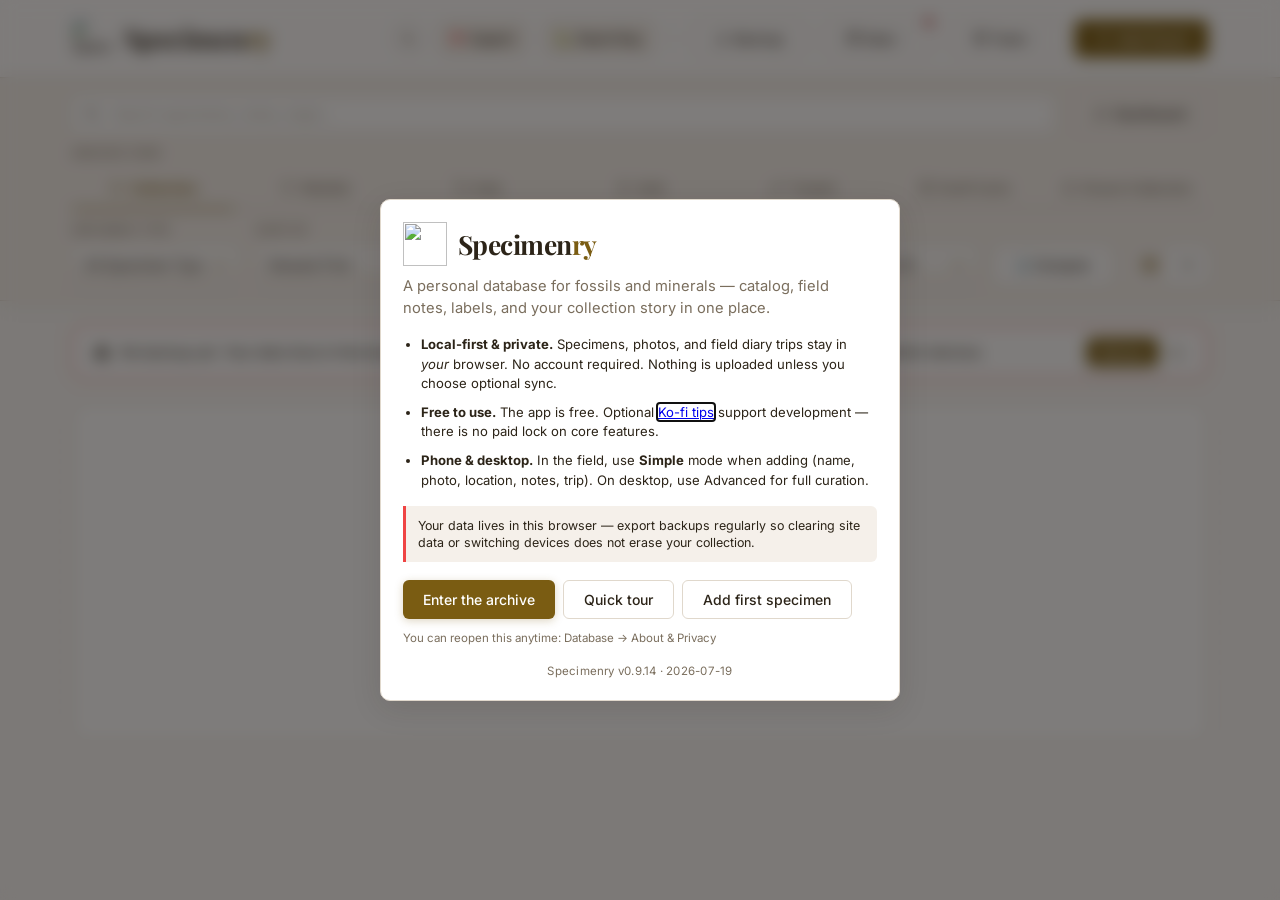
==== commit 020eefea: "Add files via upload" ====
--- a/index.html
+++ b/index.html
@@ -36,6 +36,7 @@
     <link href="https://fonts.googleapis.com/css2?family=Playfair+Display:ital,wght@0,400;0,600;0,700;1,400;1,600;1,700&family=Inter:wght@300;400;500;600;700;800&family=Outfit:wght@300;400;500;600;700;800&display=swap" rel="stylesheet">
     <link rel="icon" type="image/png" href="img/favicon.png">
     <link rel="stylesheet" href="css/style.css">
+    <link rel="stylesheet" href="css/mobile-app-shell.css">
     <script>
         try {
             if (localStorage.getItem('pref_field_outdoor') === 'true') {
@@ -79,18 +80,23 @@
                     </button>
                 </div>
 
+                <button type="button" id="btn-backup-header" class="btn-secondary desktop-only" onclick="app.openBackupCenter()" title="Backup &amp; Restore" aria-label="Backup and Restore" style="white-space: nowrap; display: flex; align-items: center; gap: 0.35rem; margin-right: 0.5rem;">
+                    <svg xmlns="http://www.w3.org/2000/svg" width="14" height="14" viewBox="0 0 24 24" fill="none" stroke="currentColor" stroke-width="2" stroke-linecap="round" stroke-linejoin="round" aria-hidden="true"><path d="M21 15v4a2 2 0 0 1-2 2H5a2 2 0 0 1-2-2v-4"/><polyline points="7 10 12 15 17 10"/><line x1="12" y1="15" x2="12" y2="3"/></svg>
+                    <span class="btn-text">Backup</span>
+                </button>
+
                 <div class="dropdown" style="position: relative; display: inline-block; margin-right: 0.5rem;">
-                    <button type="button" id="btn-db-center" class="btn-secondary" onclick="app.toggleDbDropdown(event)" title="Database Options" style="white-space: nowrap; display: flex; align-items: center; gap: 0.25rem;">
+                    <button type="button" id="btn-db-center" class="btn-secondary" onclick="app.toggleDbDropdown(event)" title="Data &amp; sync" style="white-space: nowrap; display: flex; align-items: center; gap: 0.25rem;">
                         <svg xmlns="http://www.w3.org/2000/svg" width="14" height="14" viewBox="0 0 24 24" fill="none" stroke="currentColor" stroke-width="2" stroke-linecap="round" stroke-linejoin="round"><ellipse cx="12" cy="5" rx="9" ry="3"/><path d="M3 5v14c0 1.66 4 3 9 3s9-1.34 9-3V5"/><path d="M3 12c0 1.66 4 3 9 3s9-1.34 9-3"/></svg>
-                        <span class="btn-text">Database</span>
+                        <span class="btn-text">Data</span>
                         <svg xmlns="http://www.w3.org/2000/svg" width="10" height="10" viewBox="0 0 24 24" fill="none" stroke="currentColor" stroke-width="2.5" stroke-linecap="round" stroke-linejoin="round" style="opacity: 0.7; margin-left: 0.1rem; flex-shrink: 0;"><polyline points="6 9 12 15 18 9"/></svg>
                     </button>
                     <div id="db-dropdown" class="dropdown-menu" style="display: none; position: absolute; right: 0; top: 105%; background: var(--bg-surface); border: 1px solid var(--border-color); border-radius: var(--radius-md); box-shadow: var(--shadow-md); z-index: 1000; min-width: 200px; padding: 0.5rem 0;">
+                        <a href="#" id="btn-export" onclick="app.openBackupCenter(); return false;" style="display: flex; align-items: center; gap: 0.5rem; padding: 0.6rem 1rem; font-size: 0.8rem; color: var(--text-primary); text-decoration: none; transition: background 0.15s; font-weight: 600;" onmouseover="this.style.background='var(--bg-warm)'" onmouseout="this.style.background='transparent'">
+                            📥 Backup &amp; Restore
+                        </a>
                         <a href="#" onclick="app.toggleCloudSyncModal(); return false;" style="display: flex; align-items: center; gap: 0.5rem; padding: 0.6rem 1rem; font-size: 0.8rem; color: var(--text-primary); text-decoration: none; transition: background 0.15s; font-weight: 600; border-bottom: 1px solid var(--border-color);" onmouseover="this.style.background='var(--bg-warm)'" onmouseout="this.style.background='transparent'">
                             🔄 Sync Center (Cloud & P2P)
-                        </a>
-                        <a href="#" id="btn-export" onclick="app.openBackupCenter(); return false;" style="display: flex; align-items: center; gap: 0.5rem; padding: 0.6rem 1rem; font-size: 0.8rem; color: var(--text-primary); text-decoration: none; transition: background 0.15s;" onmouseover="this.style.background='var(--bg-warm)'" onmouseout="this.style.background='transparent'">
-                            📥 Backup &amp; Restore
                         </a>
                         <a href="#" onclick="app.exportZipArchive(); return false;" style="display: flex; align-items: center; gap: 0.5rem; padding: 0.6rem 1rem; font-size: 0.8rem; color: var(--text-primary); text-decoration: none; transition: background 0.15s;" onmouseover="this.style.background='var(--bg-warm)'" onmouseout="this.style.background='transparent'">
                             📦 Export ZIP (CSV + photos)
@@ -116,9 +122,9 @@
                 <input type="file" id="file-import" accept=".csv" style="display:none;" onchange="app.importCSV(event)">
 
                 <div class="dropdown" style="position: relative; display: inline-block;">
-                    <button type="button" id="btn-enrich-center" class="btn-secondary" onclick="app.toggleEnrichDropdown(event)" title="Archive Utilities Menu" style="white-space: nowrap; display: flex; align-items: center; gap: 0.25rem;">
+                    <button type="button" id="btn-enrich-center" class="btn-secondary" onclick="app.toggleEnrichDropdown(event)" title="Collection tools" style="white-space: nowrap; display: flex; align-items: center; gap: 0.25rem;">
                         <svg xmlns="http://www.w3.org/2000/svg" width="14" height="14" viewBox="0 0 24 24" fill="none" stroke="currentColor" stroke-width="2" stroke-linecap="round" stroke-linejoin="round"><circle cx="12" cy="12" r="3"/><path d="M19.4 15a1.65 1.65 0 0 0 .33 1.82l.06.06a2 2 0 1 1-2.83 2.83l-.06-.06a1.65 1.65 0 0 0-1.82-.33 1.65 1.65 0 0 0-1 1.51V21a2 2 0 0 1-4 0v-.09A1.65 1.65 0 0 0 9 19.4a1.65 1.65 0 0 0-1.82.33l-.06.06a2 2 0 1 1-2.83-2.83l.06-.06a1.65 1.65 0 0 0 .33-1.82 1.65 1.65 0 0 0-1.51-1H3a2 2 0 0 1 0-4h.09A1.65 1.65 0 0 0 4.6 9a1.65 1.65 0 0 0-.33-1.82l-.06-.06a2 2 0 1 1 2.83-2.83l.06.06a1.65 1.65 0 0 0 1.82.33H9a1.65 1.65 0 0 0 1-1.51V3a2 2 0 0 1 4 0v.09a1.65 1.65 0 0 0 1 1.51 1.65 1.65 0 0 0 1.82-.33l.06-.06a2 2 0 1 1 2.83 2.83l-.06.06a1.65 1.65 0 0 0-.33 1.82V9a1.65 1.65 0 0 0 1.51 1H21a2 2 0 0 1 0 4h-.09a1.65 1.65 0 0 0-1.51 1z"/></svg> 
-                        <span class="btn-text">Utilities</span>
+                        <span class="btn-text">Tools</span>
                         <svg xmlns="http://www.w3.org/2000/svg" width="10" height="10" viewBox="0 0 24 24" fill="none" stroke="currentColor" stroke-width="2.5" stroke-linecap="round" stroke-linejoin="round" style="opacity: 0.7; margin-left: 0.1rem; flex-shrink: 0;"><polyline points="6 9 12 15 18 9"/></svg>
                     </button>
                     <div id="enrich-dropdown" class="dropdown-menu" style="display: none; position: absolute; right: 0; top: 105%; background: var(--bg-surface); border: 1px solid var(--border-color); border-radius: var(--radius-md); box-shadow: var(--shadow-md); z-index: 1000; min-width: 200px; padding: 0.5rem 0;">
@@ -181,18 +187,22 @@
             <button type="button" class="mobile-menu-close" onclick="app.closeMobileMenu()" aria-label="Close menu">&times;</button>
         </div>
         <div class="mobile-menu-sheet-body">
-            <a href="#" class="mobile-menu-add-cta" onclick="app.closeMobileMenu(); app.openModal(); return false;">
+            <a href="#" class="mobile-menu-add-cta" onclick="app.closeMobileMenu(); app.openQuickCapture(); return false;">
                 <span class="mobile-menu-add-icon" aria-hidden="true">+</span>
                 <span class="mobile-menu-add-copy">
                     <strong>Add specimen</strong>
-                    <small>Simple field log — name, photo, place, notes</small>
+                    <small>Photo, name, Save — details later</small>
                 </span>
             </a>
+
+            <!-- Essentials — always visible for new users -->
+            <a href="#" class="mobile-menu-link mobile-menu-link-accent" onclick="app.closeMobileMenu(); app.openBackupCenter(); return false;">📥 Backup &amp; Restore</a>
+            <a href="#" class="mobile-menu-link" onclick="app.closeMobileMenu(); app.toggleSettingsModal(); return false;">⚙️ Settings</a>
+            <a href="#" class="mobile-menu-link" onclick="app.closeMobileMenu(); app.openAboutSpecimenry(); return false;">ℹ️ About &amp; Privacy</a>
             <a href="#" class="mobile-menu-link" onclick="app.closeMobileMenu(); setTimeout(function(){ app.toggleStats(); }, 50); return false;">📊 Dashboard</a>
-            <a href="#" class="mobile-menu-link mobile-menu-link-accent" onclick="app.closeMobileMenu(); app.openBackupCenter(); return false;">📥 Backup &amp; Restore</a>
-
-            <details class="mobile-menu-section" open>
-                <summary>Database</summary>
+
+            <details class="mobile-menu-section">
+                <summary>More tools</summary>
                 <a href="#" class="mobile-menu-link" onclick="app.closeMobileMenu(); app.toggleCloudSyncModal(); return false;">🔄 Sync Center</a>
                 <a href="#" class="mobile-menu-link" onclick="app.closeMobileMenu(); app.toggleFieldDiaryModal(); return false;">📓 Field Diary</a>
                 <a href="#" class="mobile-menu-link" onclick="app.closeMobileMenu(); app.toggleGroupsModal(); return false;">📦 Lots &amp; Groups</a>
@@ -200,12 +210,6 @@
                 <a href="#" class="mobile-menu-link" onclick="app.closeMobileMenu(); app.exportZipArchive(); return false;">📦 Export ZIP (CSV + photos)</a>
                 <a href="#" class="mobile-menu-link" onclick="app.closeMobileMenu(); app.openShareCatalogModal(); return false;">📖 Shareable Catalog</a>
                 <a href="#" class="mobile-menu-link" onclick="app.closeMobileMenu(); app.copyLLMContext(); return false;">🤖 Export for AI</a>
-                <a href="#" class="mobile-menu-link" onclick="app.closeMobileMenu(); app.openAboutSpecimenry(); return false;">ℹ️ About &amp; Privacy</a>
-            </details>
-
-            <details class="mobile-menu-section">
-                <summary>Tools</summary>
-                <a href="#" class="mobile-menu-link" onclick="app.closeMobileMenu(); app.toggleSettingsModal(); return false;">⚙️ Settings &amp; Profiles</a>
                 <a href="#" class="mobile-menu-link" id="mobile-link-storage" onclick="app.closeMobileMenu(); app.toggleStorageExplorerModal(); return false;" style="display: none;">🗄️ Storage Explorer</a>
                 <a href="#" class="mobile-menu-link" id="mobile-link-ledger" onclick="app.closeMobileMenu(); app.toggleShopLedgerModal(); return false;" style="display: none;">📊 Shop Ledger</a>
                 <a href="#" class="mobile-menu-link" onclick="app.closeMobileMenu(); app.openDeepDive(); return false;">🦕 Paleo Deep Dive</a>
@@ -213,10 +217,6 @@
                 <a href="#" class="mobile-menu-link" onclick="app.closeMobileMenu(); app.toggleComparePickerMode(); return false;">⚖️ Compare</a>
                 <a href="#" class="mobile-menu-link" onclick="app.closeMobileMenu(); app.batchAutoEnrichAll(); return false;">⚡ Auto-Fill Data</a>
                 <a href="#" class="mobile-menu-link" onclick="app.closeMobileMenu(); app.toggleAutoEnhance(); return false;">💡 Auto-Enhance Lighting</a>
-            </details>
-
-            <details class="mobile-menu-section">
-                <summary>Support</summary>
                 <a href="https://ko-fi.com/specimenry" target="_blank" rel="noopener" class="mobile-menu-link mobile-menu-link-kofi" onclick="app.closeMobileMenu();">❤️ Support on Ko-fi</a>
                 <a href="#" class="mobile-menu-link" onclick="app.closeMobileMenu(); app.openBugReportModal(); return false;">🐛 Report a Bug</a>
                 <a href="#" class="mobile-menu-link" onclick="app.closeMobileMenu(); app.startTour(); return false;">🙋 Guided Tour</a>
@@ -254,33 +254,33 @@
             <div class="filter-row view-toggle-row">
                 <div class="form-group view-toggle-group">
                     <label>Archive View</label>
-                    <div class="view-toggle" role="group" aria-label="Switch between collection and wishlist">
-                        <button type="button" id="btn-collection" class="toggle-btn view-tab-primary" onclick="app.setView('false')">
-                            <svg xmlns="http://www.w3.org/2000/svg" width="14" height="14" viewBox="0 0 24 24" fill="none" stroke="currentColor" stroke-width="2" stroke-linecap="round" stroke-linejoin="round"><path d="M20 21v-2a4 4 0 0 0-4-4H8a4 4 0 0 0-4 4v2"/><circle cx="12" cy="7" r="4"/></svg>
+                    <div class="view-toggle" role="group" aria-label="Archive views">
+                        <button type="button" id="btn-collection" class="toggle-btn view-tab-primary" aria-pressed="true" onclick="app.setView('false')">
+                            <svg xmlns="http://www.w3.org/2000/svg" width="14" height="14" viewBox="0 0 24 24" fill="none" stroke="currentColor" stroke-width="2" stroke-linecap="round" stroke-linejoin="round" aria-hidden="true"><path d="M20 21v-2a4 4 0 0 0-4-4H8a4 4 0 0 0-4 4v2"/><circle cx="12" cy="7" r="4"/></svg>
                             <span class="btn-text">Collection</span>
                         </button>
-                        <button type="button" id="btn-wishlist" class="toggle-btn view-tab-primary" onclick="app.setView('true')">
-                            <svg xmlns="http://www.w3.org/2000/svg" width="14" height="14" viewBox="0 0 24 24" fill="none" stroke="currentColor" stroke-width="2" stroke-linecap="round" stroke-linejoin="round"><path d="M20.84 4.61a5.5 5.5 0 0 0-7.78 0L12 5.67l-1.06-1.06a5.5 5.5 0 0 0-7.78 7.78l1.06 1.06L12 21.23l7.78-7.78 1.06-1.06a5.5 5.5 0 0 0 0-7.78z"/></svg>
+                        <button type="button" id="btn-wishlist" class="toggle-btn view-tab-primary" aria-pressed="false" onclick="app.setView('true')">
+                            <svg xmlns="http://www.w3.org/2000/svg" width="14" height="14" viewBox="0 0 24 24" fill="none" stroke="currentColor" stroke-width="2" stroke-linecap="round" stroke-linejoin="round" aria-hidden="true"><path d="M20.84 4.61a5.5 5.5 0 0 0-7.78 0L12 5.67l-1.06-1.06a5.5 5.5 0 0 0-7.78 7.78l1.06 1.06L12 21.23l7.78-7.78 1.06-1.06a5.5 5.5 0 0 0 0-7.78z"/></svg>
                             <span class="btn-text">Wishlist</span>
                         </button>
-                        <button type="button" id="btn-sale" class="toggle-btn view-tab-primary" onclick="app.setView('sale')">
-                            <svg xmlns="http://www.w3.org/2000/svg" width="14" height="14" viewBox="0 0 24 24" fill="none" stroke="currentColor" stroke-width="2" stroke-linecap="round" stroke-linejoin="round"><circle cx="9" cy="21" r="1"/><circle cx="20" cy="21" r="1"/><path d="M1 1h4l2.68 13.39a2 2 0 0 0 2 1.61h9.72a2 2 0 0 0 2-1.61L23 6H6"/></svg>
-                            <span class="btn-text">For Sale</span>
+                        <button type="button" id="btn-sale" class="toggle-btn view-tab-primary" aria-pressed="false" onclick="app.setView('sale')">
+                            <svg xmlns="http://www.w3.org/2000/svg" width="14" height="14" viewBox="0 0 24 24" fill="none" stroke="currentColor" stroke-width="2" stroke-linecap="round" stroke-linejoin="round" aria-hidden="true"><circle cx="9" cy="21" r="1"/><circle cx="20" cy="21" r="1"/><path d="M1 1h4l2.68 13.39a2 2 0 0 0 2 1.61h9.72a2 2 0 0 0 2-1.61L23 6H6"/></svg>
+                            <span class="btn-text">Sale</span>
                         </button>
-                        <button type="button" id="btn-sold" class="toggle-btn view-tab-more" onclick="app.setView('sold')">
-                            <svg xmlns="http://www.w3.org/2000/svg" width="14" height="14" viewBox="0 0 24 24" fill="none" stroke="currentColor" stroke-width="2" stroke-linecap="round" stroke-linejoin="round"><line x1="12" y1="1" x2="12" y2="23"/><path d="M17 5H9.5a3.5 3.5 0 0 0 0 7h5a3.5 3.5 0 0 1 0 7H6"/></svg>
+                        <button type="button" id="btn-sold" class="toggle-btn view-tab-more" aria-pressed="false" onclick="app.setView('sold')">
+                            <svg xmlns="http://www.w3.org/2000/svg" width="14" height="14" viewBox="0 0 24 24" fill="none" stroke="currentColor" stroke-width="2" stroke-linecap="round" stroke-linejoin="round" aria-hidden="true"><line x1="12" y1="1" x2="12" y2="23"/><path d="M17 5H9.5a3.5 3.5 0 0 0 0 7h5a3.5 3.5 0 0 1 0 7H6"/></svg>
                             <span class="btn-text">Sold</span>
                         </button>
-                        <button type="button" id="btn-traded" class="toggle-btn view-tab-more" onclick="app.setView('traded')">
-                            <svg xmlns="http://www.w3.org/2000/svg" width="14" height="14" viewBox="0 0 24 24" fill="none" stroke="currentColor" stroke-width="2" stroke-linecap="round" stroke-linejoin="round"><polyline points="16 3 21 8 16 13"/><line x1="21" y1="8" x2="9" y2="8"/><polyline points="8 21 3 16 8 11"/><line x1="3" y1="16" x2="15" y2="16"/></svg>
+                        <button type="button" id="btn-traded" class="toggle-btn view-tab-more" aria-pressed="false" onclick="app.setView('traded')">
+                            <svg xmlns="http://www.w3.org/2000/svg" width="14" height="14" viewBox="0 0 24 24" fill="none" stroke="currentColor" stroke-width="2" stroke-linecap="round" stroke-linejoin="round" aria-hidden="true"><polyline points="16 3 21 8 16 13"/><line x1="21" y1="8" x2="9" y2="8"/><polyline points="8 21 3 16 8 11"/><line x1="3" y1="16" x2="15" y2="16"/></svg>
                             <span class="btn-text">Traded</span>
                         </button>
-                        <button type="button" id="btn-carts" class="toggle-btn view-tab-more" onclick="app.setView('carts')">
-                            <svg xmlns="http://www.w3.org/2000/svg" width="14" height="14" viewBox="0 0 24 24" fill="none" stroke="currentColor" stroke-width="2" stroke-linecap="round" stroke-linejoin="round"><path d="M6 2L3 6v14a2 2 0 0 0 2 2h14a2 2 0 0 0 2-2V6l-3-4z"/><line x1="3" y1="6" x2="21" y2="6"/><path d="M16 10a4 4 0 0 1-8 0"/></svg>
+                        <button type="button" id="btn-carts" class="toggle-btn view-tab-more" aria-pressed="false" onclick="app.setView('carts')">
+                            <svg xmlns="http://www.w3.org/2000/svg" width="14" height="14" viewBox="0 0 24 24" fill="none" stroke="currentColor" stroke-width="2" stroke-linecap="round" stroke-linejoin="round" aria-hidden="true"><path d="M6 2L3 6v14a2 2 0 0 0 2 2h14a2 2 0 0 0 2-2V6l-3-4z"/><line x1="3" y1="6" x2="21" y2="6"/><path d="M16 10a4 4 0 0 1-8 0"/></svg>
                             <span class="btn-text">Draft Carts</span>
                         </button>
-                        <button type="button" id="btn-dream" class="toggle-btn view-tab-more" onclick="app.setView('dream')">
-                            <svg xmlns="http://www.w3.org/2000/svg" width="14" height="14" viewBox="0 0 24 24" fill="none" stroke="currentColor" stroke-width="2" stroke-linecap="round" stroke-linejoin="round"><polygon points="12 2 15.09 8.26 22 9.27 17 14.14 18.18 21.02 12 17.77 5.82 21.02 7 14.14 2 9.27 8.91 8.26 12 2"/></svg>
+                        <button type="button" id="btn-dream" class="toggle-btn view-tab-more" aria-pressed="false" onclick="app.setView('dream')">
+                            <svg xmlns="http://www.w3.org/2000/svg" width="14" height="14" viewBox="0 0 24 24" fill="none" stroke="currentColor" stroke-width="2" stroke-linecap="round" stroke-linejoin="round" aria-hidden="true"><polygon points="12 2 15.09 8.26 22 9.27 17 14.14 18.18 21.02 12 17.77 5.82 21.02 7 14.14 2 9.27 8.91 8.26 12 2"/></svg>
                             <span class="btn-text">Dream Collection</span>
                         </button>
                         <div class="view-more-wrap mobile-only">
@@ -292,7 +292,7 @@
                                 <button type="button" class="view-more-item" data-view="sold" onclick="event.stopPropagation(); app.setViewFromMore('sold')">💰 Sold</button>
                                 <button type="button" class="view-more-item" data-view="traded" onclick="event.stopPropagation(); app.setViewFromMore('traded')">🔄 Traded</button>
                                 <button type="button" class="view-more-item" data-view="carts" onclick="event.stopPropagation(); app.setViewFromMore('carts')">🛒 Draft Carts</button>
-                                <button type="button" class="view-more-item" data-view="dream" onclick="event.stopPropagation(); app.setViewFromMore('dream')">✨ Dream</button>
+                                <button type="button" class="view-more-item" data-view="dream" onclick="event.stopPropagation(); app.setViewFromMore('dream')">✨ Dream Collection</button>
                             </div>
                         </div>
                     </div>
@@ -325,41 +325,42 @@
                 <div class="mobile-filter-sheet-handle mobile-only" aria-hidden="true"></div>
                 <div class="mobile-filter-sheet-header mobile-only">
                     <strong>Filters</strong>
-                    <button type="button" class="mobile-filter-sheet-done" onclick="app.closeMobileFilters()">Done</button>
-                </div>
-                <div class="form-group filter-select">
-                    <label for="filter-specimen-type">Type</label>
-                    <select id="filter-specimen-type" onchange="app.renderFossils()">
+                    <div class="mobile-filter-sheet-header-actions">
+                        <button type="button" class="mobile-filter-sheet-clear" onclick="app.resetFiltersOnly()">Clear all</button>
+                        <button type="button" class="mobile-filter-sheet-done" onclick="app.closeMobileFilters()">Done</button>
+                    </div>
+                </div>
+
+                <div class="form-group filter-select mobile-filter-type-block">
+                    <label for="filter-specimen-type">Specimen type</label>
+                    <div class="mobile-filter-chips mobile-only" id="mobile-filter-type-chips" role="group" aria-label="Specimen type">
+                        <button type="button" class="mf-chip is-active" data-spec-type="" onclick="app.setMobileSpecimenTypeFilter('', this)">All</button>
+                        <button type="button" class="mf-chip" data-spec-type="fossil" onclick="app.setMobileSpecimenTypeFilter('fossil', this)">Fossils</button>
+                        <button type="button" class="mf-chip" data-spec-type="mineral" onclick="app.setMobileSpecimenTypeFilter('mineral', this)">Minerals</button>
+                    </div>
+                    <select id="filter-specimen-type" class="desktop-filter-select" onchange="app.onSpecimenTypeFilterChange()">
                         <option value="">All Specimen Types</option>
                         <option value="fossil">Fossils</option>
                         <option value="mineral">Minerals</option>
                     </select>
                 </div>
 
-                <div class="form-group filter-select">
-                    <label for="filter-category" id="lbl-filter-category">Category</label>
-                    <select id="filter-category" onchange="app.renderFossils()">
-                        <option value="">All Categories</option>
-                    </select>
-                </div>
-
-                <div class="form-group filter-select" id="filter-type-group">
-                    <label for="filter-type">Fossil Type</label>
-                    <select id="filter-type" onchange="app.renderFossils()">
-                        <option value="">All Types</option>
-                    </select>
-                </div>
-
-                <div class="form-group filter-select">
-                    <label for="filter-period" id="lbl-filter-period">Period</label>
-                    <select id="filter-period" onchange="app.renderFossils()">
-                        <option value="">All Periods</option>
-                    </select>
-                </div>
-
-                <div class="form-group filter-select">
-                    <label for="filter-sort">Sort By</label>
-                    <select id="filter-sort" onchange="app.renderFossils()">
+                <div class="form-group filter-select mobile-sort-block">
+                    <label for="filter-sort">Sort by</label>
+                    <div class="mobile-sort-controls mobile-only" id="mobile-sort-controls">
+                        <div class="mobile-sort-fields" role="group" aria-label="Sort field">
+                            <button type="button" class="mf-chip is-active" data-sort-field="date" onclick="app.setMobileSortField('date')">Date</button>
+                            <button type="button" class="mf-chip" data-sort-field="name" onclick="app.setMobileSortField('name')">Name</button>
+                            <button type="button" class="mf-chip" data-sort-field="age" onclick="app.setMobileSortField('age')">Age</button>
+                            <button type="button" class="mf-chip" data-sort-field="price" onclick="app.setMobileSortField('price')">Value</button>
+                            <button type="button" class="mf-chip" data-sort-field="tier" onclick="app.setMobileSortField('tier')">Tier</button>
+                        </div>
+                        <div class="mobile-sort-dirs" role="group" aria-label="Sort direction">
+                            <button type="button" class="mf-chip is-active" id="mobile-sort-dir-a" data-sort-dir="a" onclick="app.setMobileSortDir('a')">Newest first</button>
+                            <button type="button" class="mf-chip" id="mobile-sort-dir-b" data-sort-dir="b" onclick="app.setMobileSortDir('b')">Oldest first</button>
+                        </div>
+                    </div>
+                    <select id="filter-sort" class="desktop-filter-select" onchange="app.onSortFilterChange()">
                         <option value="newest">Newest First</option>
                         <option value="oldest">Oldest First</option>
                         <option value="name-asc">Name A–Z</option>
@@ -372,6 +373,35 @@
                         <option value="tier-asc">Preservation Tier (D to S)</option>
                     </select>
                 </div>
+
+                <div class="form-group filter-select">
+                    <label for="filter-category" id="lbl-filter-category">Category</label>
+                    <select id="filter-category" onchange="app.renderFossils()">
+                        <option value="">All Categories</option>
+                    </select>
+                </div>
+
+                <div class="form-group filter-select" id="filter-type-group">
+                    <label for="filter-type">Fossil type</label>
+                    <select id="filter-type" onchange="app.renderFossils()">
+                        <option value="">All Types</option>
+                    </select>
+                </div>
+
+                <div class="form-group filter-select">
+                    <label for="filter-period" id="lbl-filter-period">Period</label>
+                    <select id="filter-period" onchange="app.renderFossils()">
+                        <option value="">All Periods</option>
+                    </select>
+                </div>
+
+                <div class="form-group mobile-filter-layout-block mobile-only">
+                    <label>Layout</label>
+                    <div class="mobile-filter-layout-toggle" role="group" aria-label="Card layout">
+                        <button type="button" id="btn-layout-grid-mobile" class="mf-chip is-active" onclick="app.setLayoutView('grid')">Grid</button>
+                        <button type="button" id="btn-layout-list-mobile" class="mf-chip" onclick="app.setLayoutView('list')">List</button>
+                    </div>
+                </div>
                 
                 <div class="form-group compare-toggle-wrapper desktop-only" style="min-width: 100px;">
                     <label style="visibility: hidden; user-select: none;">Compare</label>
@@ -383,11 +413,11 @@
                 <div class="form-group layout-toggle-wrapper desktop-only" style="min-width: 80px;">
                     <label style="visibility: hidden; user-select: none;">View</label>
                     <div class="layout-toggle-group" style="height: 38px; display: inline-flex; align-items: center; border: 1px solid var(--border-color); border-radius: var(--radius-sm); background: var(--bg-surface); padding: 3px; gap: 2px; box-sizing: border-box; width: 100%;">
-                        <button type="button" id="btn-layout-grid" class="layout-toggle-btn active" onclick="app.setLayoutView('grid')" title="Grid View" style="height: 30px; flex: 1; display: flex; align-items: center; justify-content: center; border: none; background: transparent; border-radius: 4px; cursor: pointer; transition: all 0.15s; color: var(--text-secondary); padding: 0;">
-                            <svg xmlns="http://www.w3.org/2000/svg" width="14" height="14" viewBox="0 0 24 24" fill="none" stroke="currentColor" stroke-width="2.5" stroke-linecap="round" stroke-linejoin="round"><rect x="3" y="3" width="7" height="7"/><rect x="14" y="3" width="7" height="7"/><rect x="14" y="14" width="7" height="7"/><rect x="3" y="14" width="7" height="7"/></svg>
+                        <button type="button" id="btn-layout-grid" class="layout-toggle-btn active" onclick="app.setLayoutView('grid')" title="Grid View" aria-label="Grid layout" aria-pressed="true" style="height: 30px; flex: 1; display: flex; align-items: center; justify-content: center; border: none; background: transparent; border-radius: 4px; cursor: pointer; transition: all 0.15s; color: var(--text-secondary); padding: 0;">
+                            <svg xmlns="http://www.w3.org/2000/svg" width="14" height="14" viewBox="0 0 24 24" fill="none" stroke="currentColor" stroke-width="2.5" stroke-linecap="round" stroke-linejoin="round" aria-hidden="true"><rect x="3" y="3" width="7" height="7"/><rect x="14" y="3" width="7" height="7"/><rect x="14" y="14" width="7" height="7"/><rect x="3" y="14" width="7" height="7"/></svg>
                         </button>
-                        <button type="button" id="btn-layout-list" class="layout-toggle-btn" onclick="app.setLayoutView('list')" title="List View" style="height: 30px; flex: 1; display: flex; align-items: center; justify-content: center; border: none; background: transparent; border-radius: 4px; cursor: pointer; transition: all 0.15s; color: var(--text-secondary); padding: 0;">
-                            <svg xmlns="http://www.w3.org/2000/svg" width="14" height="14" viewBox="0 0 24 24" fill="none" stroke="currentColor" stroke-width="2.5" stroke-linecap="round" stroke-linejoin="round"><line x1="8" y1="6" x2="21" y2="6"/><line x1="8" y1="12" x2="21" y2="12"/><line x1="8" y1="18" x2="21" y2="18"/><line x1="3" y1="6" x2="3.01" y2="6"/><line x1="3" y1="12" x2="3.01" y2="12"/><line x1="3" y1="18" x2="3.01" y2="18"/></svg>
+                        <button type="button" id="btn-layout-list" class="layout-toggle-btn" onclick="app.setLayoutView('list')" title="List View" aria-label="List layout" aria-pressed="false" style="height: 30px; flex: 1; display: flex; align-items: center; justify-content: center; border: none; background: transparent; border-radius: 4px; cursor: pointer; transition: all 0.15s; color: var(--text-secondary); padding: 0;">
+                            <svg xmlns="http://www.w3.org/2000/svg" width="14" height="14" viewBox="0 0 24 24" fill="none" stroke="currentColor" stroke-width="2.5" stroke-linecap="round" stroke-linejoin="round" aria-hidden="true"><line x1="8" y1="6" x2="21" y2="6"/><line x1="8" y1="12" x2="21" y2="12"/><line x1="8" y1="18" x2="21" y2="18"/><line x1="3" y1="6" x2="3.01" y2="6"/><line x1="3" y1="12" x2="3.01" y2="12"/><line x1="3" y1="18" x2="3.01" y2="18"/></svg>
                         </button>
                     </div>
                 </div>
@@ -518,20 +548,19 @@
             <span id="archive-sticky-count" class="archive-sticky-count"></span>
         </div>
         <div id="carts-container" class="carts-container-wrapper" style="display: none;"></div>
-        <div id="fossil-grid" class="fossil-grid" aria-live="polite">
+        <div id="fossil-grid" class="fossil-grid" role="list">
             <!-- Fossils rendered by JS -->
         </div>
     </main>
 
-    <div id="specimenry-sheet-backdrop" class="specimenry-sheet-backdrop" hidden onclick="app.closeSpecimenrySheet(false)"></div>
-    <div id="specimenry-sheet" class="specimenry-sheet" role="dialog" aria-modal="true" aria-labelledby="specimenry-sheet-title" hidden>
+    <dialog id="specimenry-sheet" class="specimenry-sheet" aria-labelledby="specimenry-sheet-title">
         <div class="specimenry-sheet-handle" id="specimenry-sheet-handle" aria-hidden="true"></div>
         <div class="specimenry-sheet-header">
             <h3 id="specimenry-sheet-title">Actions</h3>
             <button type="button" class="btn-icon" aria-label="Close" onclick="app.closeSpecimenrySheet(false)">✕</button>
         </div>
         <div class="specimenry-sheet-body" id="specimenry-sheet-body"></div>
-    </div>
+    </dialog>
 
     <!-- Fossil Form Modal -->
     <dialog id="fossil-modal" aria-labelledby="modal-title">
@@ -557,12 +586,37 @@
                 </button>
             </div>
 
+            <!-- Mobile Quick Capture: photo + name + save (no scroll) -->
+            <div id="quick-capture-panel" class="quick-capture-panel" hidden>
+                <p class="quick-capture-hint">Photo, name, Save — done in three taps. Details can wait.</p>
+                <input type="file" id="qc-camera-input" accept="image/*" capture="environment" style="display:none" onchange="app.handleImageUpload(event)">
+                <div class="qc-photo-zone" id="qc-photo-zone">
+                    <div id="qc-photo-preview" class="qc-photo-preview" hidden></div>
+                    <div class="qc-photo-actions" id="qc-photo-empty">
+                        <button type="button" class="qc-photo-primary" onclick="app.quickCaptureTakePhoto()">
+                            <svg xmlns="http://www.w3.org/2000/svg" width="28" height="28" viewBox="0 0 24 24" fill="none" stroke="currentColor" stroke-width="1.75" stroke-linecap="round" stroke-linejoin="round"><path d="M23 19a2 2 0 0 1-2 2H3a2 2 0 0 1-2-2V8a2 2 0 0 1 2-2h4l2-3h6l2 3h4a2 2 0 0 1 2 2z"/><circle cx="12" cy="13" r="4"/></svg>
+                            Take photo
+                        </button>
+                        <button type="button" class="qc-photo-secondary" onclick="document.getElementById('f-images').click()">Choose from library</button>
+                    </div>
+                    <div class="qc-photo-change" id="qc-photo-change" hidden>
+                        <button type="button" class="qc-photo-secondary" onclick="app.quickCaptureTakePhoto()">Retake</button>
+                        <button type="button" class="qc-photo-secondary" onclick="document.getElementById('f-images').click()">Add more</button>
+                    </div>
+                </div>
+                <label class="qc-name-label" for="qc-specimen">Specimen name</label>
+                <input type="text" id="qc-specimen" class="qc-name-input" placeholder="e.g. Megalodon tooth" autocomplete="off" enterkeyhint="done" oninput="app.syncQuickCaptureName(this.value)">
+                <p class="qc-expand-row">
+                    <button type="button" class="qc-expand-link" onclick="app.expandQuickCapture()">Need place or notes? Open full Simple form</button>
+                </p>
+            </div>
+
             <!-- Tab Navigation (Fixed at top of dialog body) -->
-            <div class="modal-tabs" style="display: flex; gap: 0.25rem; padding: 0 1.5rem; border-bottom: 1px solid var(--border-color); background: var(--bg-surface); z-index: 10;">
-                <button type="button" class="modal-tab-btn active" onclick="app.setModalTab('classification')" id="tab-btn-classification" style="background: none; border: none; border-bottom: 2px solid var(--accent); padding: 0.85rem 1rem; font-weight: 600; color: var(--text-primary); cursor: pointer; font-size: 0.8rem; transition: all 0.2s; font-family: inherit;">🔬 Classification</button>
-                <button type="button" class="modal-tab-btn" onclick="app.setModalTab('geology')" id="tab-btn-geology" style="background: none; border: none; border-bottom: 2px solid transparent; padding: 0.85rem 1rem; font-weight: 600; color: var(--text-secondary); cursor: pointer; font-size: 0.8rem; transition: all 0.2s; font-family: inherit;">🌍 Geology & Location</button>
-                <button type="button" class="modal-tab-btn" onclick="app.setModalTab('curator')" id="tab-btn-curator" style="background: none; border: none; border-bottom: 2px solid transparent; padding: 0.85rem 1rem; font-weight: 600; color: var(--text-secondary); cursor: pointer; font-size: 0.8rem; transition: all 0.2s; font-family: inherit;">📐 Curation & Value</button>
-                <button type="button" class="modal-tab-btn" onclick="app.setModalTab('prep')" id="tab-btn-prep" style="background: none; border: none; border-bottom: 2px solid transparent; padding: 0.85rem 1rem; font-weight: 600; color: var(--text-secondary); cursor: pointer; font-size: 0.8rem; transition: all 0.2s; font-family: inherit;">🔧 Prep Log</button>
+            <div class="modal-tabs" role="tablist" aria-label="Specimen editor sections" style="display: flex; gap: 0.25rem; padding: 0 1.5rem; border-bottom: 1px solid var(--border-color); background: var(--bg-surface); z-index: 10;">
+                <button type="button" class="modal-tab-btn active" role="tab" aria-selected="true" aria-controls="tab-classification" onclick="app.setModalTab('classification')" id="tab-btn-classification" style="background: none; border: none; border-bottom: 2px solid var(--accent); padding: 0.85rem 1rem; font-weight: 600; color: var(--text-primary); cursor: pointer; font-size: 0.8rem; transition: all 0.2s; font-family: inherit;">🔬 Classification</button>
+                <button type="button" class="modal-tab-btn" role="tab" aria-selected="false" aria-controls="tab-geology" onclick="app.setModalTab('geology')" id="tab-btn-geology" style="background: none; border: none; border-bottom: 2px solid transparent; padding: 0.85rem 1rem; font-weight: 600; color: var(--text-secondary); cursor: pointer; font-size: 0.8rem; transition: all 0.2s; font-family: inherit;">🌍 Geology & Location</button>
+                <button type="button" class="modal-tab-btn" role="tab" aria-selected="false" aria-controls="tab-curator" onclick="app.setModalTab('curator')" id="tab-btn-curator" style="background: none; border: none; border-bottom: 2px solid transparent; padding: 0.85rem 1rem; font-weight: 600; color: var(--text-secondary); cursor: pointer; font-size: 0.8rem; transition: all 0.2s; font-family: inherit;">📐 Curation & Value</button>
+                <button type="button" class="modal-tab-btn" role="tab" aria-selected="false" aria-controls="tab-prep" onclick="app.setModalTab('prep')" id="tab-btn-prep" style="background: none; border: none; border-bottom: 2px solid transparent; padding: 0.85rem 1rem; font-weight: 600; color: var(--text-secondary); cursor: pointer; font-size: 0.8rem; transition: all 0.2s; font-family: inherit;">🔧 Prep Log</button>
             </div>
 
             <div class="modal-body">
@@ -1221,30 +1275,31 @@
         </div>
 
         <div class="modal-footer">
-                                <button type="button" class="btn-secondary" onclick="app.closeModal()">Cancel</button>
+                                <button type="button" class="btn-secondary" id="fossil-cancel-btn" onclick="app.closeModal()">Cancel</button>
+                                <button type="button" class="btn-secondary" id="qc-expand-footer-btn" hidden onclick="app.expandQuickCapture()">More fields</button>
                                 <button type="submit" id="fossil-submit-btn" class="btn-primary">Save specimen</button>
             </div>
         </form>
     </dialog>
 
     <!-- Lightbox Overlay -->
-    <div id="lightbox" class="lightbox-overlay" onclick="if(event.target===this) app.closeLightbox();">
+    <div id="lightbox" class="lightbox-overlay" role="dialog" aria-modal="true" aria-labelledby="lightbox-title" aria-hidden="true" onclick="if(event.target===this) app.closeLightbox();">
         <div class="lightbox-inner">
-            <button id="lightbox-auto-enhance" onclick="app.toggleAutoEnhance()" title="Toggle Auto-Enhance Lighting" style="position: absolute; top: -40px; right: 40px; background: none; border: none; color: var(--text-primary); font-size: 1.25rem; cursor: pointer; width: 40px; height: 40px; display: flex; align-items: center; justify-content: center; border-radius: 50%; transition: background 0.2s ease;" onmouseover="this.style.background='rgba(0,0,0,0.05)'" onmouseout="this.style.background='transparent'">💡</button>
-            <button class="lightbox-close" onclick="app.closeLightbox()" title="Close (Esc)">&times;</button>
+            <button type="button" id="lightbox-auto-enhance" onclick="app.toggleAutoEnhance()" title="Toggle Auto-Enhance Lighting" aria-label="Toggle auto-enhance lighting" aria-pressed="false" style="position: absolute; top: -40px; right: 40px; background: none; border: none; color: var(--text-primary); font-size: 1.25rem; cursor: pointer; width: 40px; height: 40px; display: flex; align-items: center; justify-content: center; border-radius: 50%; transition: background 0.2s ease;" onmouseover="this.style.background='rgba(0,0,0,0.05)'" onmouseout="this.style.background='transparent'">💡</button>
+            <button type="button" class="lightbox-close" onclick="app.closeLightbox()" title="Close (Esc)" aria-label="Close specimen viewer">&times;</button>
 
             <div class="lightbox-hero">
                 <div class="lightbox-img-row">
-                    <button class="lightbox-nav prev" onclick="app.lightboxNav(-1)" title="Previous photo (←)">&#10094;</button>
-                    <img id="lightbox-img" src="" alt="Full-size fossil image" />
+                    <button type="button" class="lightbox-nav prev" onclick="app.lightboxNav(-1)" title="Previous photo (←)" aria-label="Previous photo">&#10094;</button>
+                    <img id="lightbox-img" src="" alt="Full-size specimen image" />
                     <video id="lightbox-video" style="display:none; max-width: 100%; max-height: 70vh; object-fit: contain; box-shadow: var(--shadow-lg);" controls></video>
-                    <button class="lightbox-nav next" onclick="app.lightboxNav(1)" title="Next photo (→)">&#10095;</button>
+                    <button type="button" class="lightbox-nav next" onclick="app.lightboxNav(1)" title="Next photo (→)" aria-label="Next photo">&#10095;</button>
                 </div>
                 <div class="lightbox-hero-meta">
                     <h3 id="lightbox-title"></h3>
                     <p id="lightbox-detail"></p>
                     <p id="lightbox-location"></p>
-                    <div class="lightbox-counter" id="lightbox-counter"></div>
+                    <div class="lightbox-counter" id="lightbox-counter" aria-live="polite"></div>
                 </div>
             </div>
 
@@ -1260,26 +1315,26 @@
 
             <!-- Inter-fossil carousel -->
             <div class="lightbox-fossil-nav-bar">
-                <button id="lightbox-fossil-prev" class="lightbox-fossil-arrow" onclick="app.lightboxFossilNav(-1)" title="Previous fossil (↑)">
-                    <svg xmlns="http://www.w3.org/2000/svg" width="16" height="16" viewBox="0 0 24 24" fill="none" stroke="currentColor" stroke-width="2.5" stroke-linecap="round" stroke-linejoin="round"><polyline points="15 18 9 12 15 6"/></svg>
+                <button type="button" id="lightbox-fossil-prev" class="lightbox-fossil-arrow" onclick="app.lightboxFossilNav(-1)" title="Previous fossil (↑)" aria-label="Previous specimen">
+                    <svg xmlns="http://www.w3.org/2000/svg" width="16" height="16" viewBox="0 0 24 24" fill="none" stroke="currentColor" stroke-width="2.5" stroke-linecap="round" stroke-linejoin="round" aria-hidden="true"><polyline points="15 18 9 12 15 6"/></svg>
                 </button>
                 <div id="lightbox-fossil-strip" class="lightbox-fossil-strip"></div>
-                <button id="lightbox-fossil-next" class="lightbox-fossil-arrow" onclick="app.lightboxFossilNav(1)" title="Next fossil (↓)">
-                    <svg xmlns="http://www.w3.org/2000/svg" width="16" height="16" viewBox="0 0 24 24" fill="none" stroke="currentColor" stroke-width="2.5" stroke-linecap="round" stroke-linejoin="round"><polyline points="9 18 15 12 9 6"/></svg>
+                <button type="button" id="lightbox-fossil-next" class="lightbox-fossil-arrow" onclick="app.lightboxFossilNav(1)" title="Next fossil (↓)" aria-label="Next specimen">
+                    <svg xmlns="http://www.w3.org/2000/svg" width="16" height="16" viewBox="0 0 24 24" fill="none" stroke="currentColor" stroke-width="2.5" stroke-linecap="round" stroke-linejoin="round" aria-hidden="true"><polyline points="9 18 15 12 9 6"/></svg>
                 </button>
-                <div id="lightbox-fossil-pos" class="lightbox-fossil-pos"></div>
+                <div id="lightbox-fossil-pos" class="lightbox-fossil-pos" aria-live="polite"></div>
             </div>
         </div>
     </div>
 
 
     <!-- Floating Back to Top Button -->
-    <button type="button" id="btn-fab-add" class="fab-add mobile-only" onclick="app.openModal()" title="Add specimen" aria-label="Add specimen" aria-hidden="true">
+    <button type="button" id="btn-fab-add" class="fab-add mobile-only" onclick="app.openQuickCapture()" title="Quick add specimen" aria-label="Quick add specimen" aria-hidden="true" tabindex="-1">
         <svg xmlns="http://www.w3.org/2000/svg" width="22" height="22" viewBox="0 0 24 24" fill="none" stroke="currentColor" stroke-width="2.5" stroke-linecap="round" stroke-linejoin="round" aria-hidden="true"><line x1="12" y1="5" x2="12" y2="19"/><line x1="5" y1="12" x2="19" y2="12"/></svg>
     </button>
 
-    <button type="button" id="btn-back-to-top" onclick="window.scrollTo({ top: 0, behavior: 'smooth' })" title="Back to Top" style="position: fixed; bottom: 85px; right: 2rem; width: 44px; height: 44px; border-radius: 50%; background: var(--bg-surface); border: 1px solid var(--border-color); color: var(--text-primary); cursor: pointer; display: flex; align-items: center; justify-content: center; box-shadow: var(--shadow-md); z-index: 99; opacity: 0; pointer-events: none; transform: translateY(15px); transition: all 0.3s cubic-bezier(0.16, 1, 0.3, 1);">
-        <svg xmlns="http://www.w3.org/2000/svg" width="20" height="20" viewBox="0 0 24 24" fill="none" stroke="currentColor" stroke-width="2.5" stroke-linecap="round" stroke-linejoin="round"><polyline points="18 15 12 9 6 15"/></svg>
+    <button type="button" id="btn-back-to-top" onclick="window.scrollTo({ top: 0, behavior: 'smooth' })" title="Back to Top" aria-label="Back to top" style="position: fixed; bottom: 85px; right: 2rem; width: 44px; height: 44px; border-radius: 50%; background: var(--bg-surface); border: 1px solid var(--border-color); color: var(--text-primary); cursor: pointer; display: flex; align-items: center; justify-content: center; box-shadow: var(--shadow-md); z-index: 99; opacity: 0; pointer-events: none; transform: translateY(15px); transition: all 0.3s cubic-bezier(0.16, 1, 0.3, 1);">
+        <svg xmlns="http://www.w3.org/2000/svg" width="20" height="20" viewBox="0 0 24 24" fill="none" stroke="currentColor" stroke-width="2.5" stroke-linecap="round" stroke-linejoin="round" aria-hidden="true"><polyline points="18 15 12 9 6 15"/></svg>
     </button>
 
     <!-- Floating Selection Actions Bar -->
@@ -2502,56 +2557,56 @@
                 <button type="button" class="btn-icon" aria-label="Close" onclick="document.getElementById('backup-center-modal').close()">&times;</button>
             </div>
 
-            <p class="backup-center-lead">Download one JSON file you own. Restore it on this browser or another device. Prefer JSON for full restore; use ZIP when you want a spreadsheet plus photo files.</p>
-
-            <div class="backup-center-includes">
-                <h3>What a backup includes</h3>
-                <ul>
-                    <li>All specimens (fossils &amp; minerals), photos, notes, tags, storage &amp; prices</li>
-                    <li>Field diary <strong>trips</strong>, <strong>localities</strong>, <strong>lots/groups</strong>, and specimen links</li>
-                    <li>Provenance documents attached to specimens</li>
-                </ul>
-                <p class="backup-center-excludes">ZIP export is separate: <code>collection.csv</code> + <code>photos/</code> (not a full restore). Not included in JSON: optional Google Drive / P2P sync settings, and AI speech models (re-downloaded if needed).</p>
-            </div>
-
-            <div class="backup-center-stats" id="backup-center-stats">
-                <span id="backup-stat-specimens">—</span>
-                <span id="backup-stat-trips">—</span>
-                <span id="backup-stat-last">—</span>
-                <span id="backup-stat-added">—</span>
-                <span id="backup-stat-ok">—</span>
-            </div>
-
-            <p class="welcome-landing-risk" role="note">Your data lives in this browser — export backups regularly.</p>
+            <div class="backup-center-scroll">
+                <p class="backup-center-lead">Your collection lives in this browser. Download a backup file you own, then restore it here or on another device.</p>
+
+                <div class="backup-center-stats" id="backup-center-stats">
+                    <span id="backup-stat-specimens">—</span>
+                    <span id="backup-stat-trips">—</span>
+                    <span id="backup-stat-last">—</span>
+                    <span id="backup-stat-added">—</span>
+                    <span id="backup-stat-ok">—</span>
+                </div>
+
+                <p class="welcome-landing-risk backup-center-risk" role="note">Export regularly — clearing browser data can erase your archive.</p>
+
+                <details class="backup-move-guide backup-center-includes-details">
+                    <summary>What’s in a backup</summary>
+                    <ul class="backup-center-includes-list">
+                        <li>All specimens, photos, notes, tags, storage &amp; prices</li>
+                        <li>Field diary trips, localities, lots/groups</li>
+                        <li>Provenance documents on specimens</li>
+                    </ul>
+                    <p class="backup-center-excludes">ZIP is separate (CSV + photos). Not in JSON: Drive/P2P sync settings and speech models.</p>
+                </details>
+
+                <details class="backup-move-guide">
+                    <summary>Move to a new phone</summary>
+                    <ol class="backup-move-steps">
+                        <li><strong>Here:</strong> Download backup and save the JSON where the new phone can open it.</li>
+                        <li><strong>New phone:</strong> open <a href="https://specimenry.online/" target="_blank" rel="noopener">specimenry.online</a> in the browser you’ll keep using.</li>
+                        <li><strong>Restore:</strong> Backup &amp; Restore → Restore from file → confirm the check summary.</li>
+                    </ol>
+                </details>
+
+                <details class="backup-move-guide">
+                    <summary>Quick smoke check</summary>
+                    <ol class="backup-move-steps">
+                        <li>Add a test specimen, then Download backup.</li>
+                        <li>Confirm the file appears in Downloads / Files.</li>
+                        <li>(Optional) Restore in a private window and confirm “Restore verified OK”.</li>
+                    </ol>
+                </details>
+
+                <p class="backup-center-foot">Restore merges by ID (same ID overwrites). Prefer an empty browser profile when moving devices.</p>
+            </div>
 
             <div class="backup-center-actions">
                 <button type="button" class="btn-primary" onclick="app.exportData();">📥 Download backup</button>
-                <button type="button" class="btn-secondary" onclick="app.exportZipArchive();">📦 Export ZIP (CSV + photos)</button>
                 <button type="button" class="btn-secondary" onclick="document.getElementById('file-restore-json').click();">📤 Restore from file…</button>
-            </div>
-
-            <p id="backup-download-hint" class="backup-download-hint"></p>
-
-            <details class="backup-move-guide">
-                <summary>Move to a new phone (3 steps)</summary>
-                <ol class="backup-move-steps">
-                    <li><strong>On this device:</strong> tap <em>Download backup</em>. Save the JSON file somewhere you can open on the new phone (Files, Drive, AirDrop, email to yourself).</li>
-                    <li><strong>On the new phone:</strong> open <a href="https://specimenry.online/" target="_blank" rel="noopener">specimenry.online</a> in the browser you will keep using (Safari / Chrome). Prefer a clean profile so you do not merge with old leftovers.</li>
-                    <li><strong>Restore:</strong> Database → Backup &amp; Restore → <em>Restore from file…</em>, pick the JSON. Confirm the “Backup check: OK” summary, then wait for “Restore verified OK”.</li>
-                </ol>
-                <p class="backup-move-note">Tip: after a successful restore on the new phone, download one fresh backup there too — that becomes the new “last backup OK”.</p>
-            </details>
-
-            <details class="backup-move-guide">
-                <summary>Quick smoke check (2 minutes)</summary>
-                <ol class="backup-move-steps">
-                    <li>Add a test specimen in <strong>Simple</strong> mode (name + note), then delete or keep it.</li>
-                    <li><em>Download backup</em> — confirm toast says Backup OK and the file appears in Downloads / Files.</li>
-                    <li>(Optional) Restore that file in a private/incognito window and confirm “Restore verified OK”.</li>
-                </ol>
-            </details>
-
-            <p class="backup-center-foot">Restore merges by specimen/trip ID (same ID overwrites). Prefer restoring into an empty browser profile when moving devices.</p>
+                <button type="button" class="btn-secondary backup-zip-btn" onclick="app.exportZipArchive();">📦 Export ZIP (CSV + photos)</button>
+                <p id="backup-download-hint" class="backup-download-hint"></p>
+            </div>
         </div>
     </dialog>
 
--- a/css/style.css
+++ b/css/style.css
@@ -2922,6 +2922,9 @@
     .view-toggle .view-tab-more {
         display: none !important;
     }
+    .view-toggle .toggle-btn.view-tab-more {
+        display: none !important;
+    }
     .view-toggle .view-tab-primary {
         flex: 1 1 0 !important;
         min-width: 0 !important;
@@ -3191,6 +3194,8 @@
         padding: 0.5rem 0.75rem;
         gap: 0.5rem;
         overflow: visible !important;
+        max-width: 100% !important;
+        box-sizing: border-box !important;
     }
 
     /* Row 1 has search wrapper taking up 100% width on left and funnel button on right */
@@ -3355,6 +3360,7 @@
         z-index: 20030 !important;
         max-height: min(82dvh, 620px) !important;
         overflow-y: auto !important;
+        overflow-x: hidden !important;
         -webkit-overflow-scrolling: touch;
         margin: 0 !important;
         padding: 0 0.9rem max(1rem, env(safe-area-inset-bottom, 0px)) !important;
@@ -3364,6 +3370,7 @@
         background: var(--bg-surface) !important;
         box-shadow: 0 -12px 40px rgba(0, 0, 0, 0.18) !important;
         width: 100% !important;
+        max-width: 100vw !important;
         box-sizing: border-box !important;
     }
     .mobile-filter-sheet-handle {
@@ -3379,14 +3386,41 @@
         display: flex !important;
         align-items: center;
         justify-content: space-between;
+        gap: 0.5rem;
         padding: 0.25rem 0.15rem 0.55rem;
         border-bottom: 1px solid var(--border-color);
         margin-bottom: 0.15rem;
         flex-shrink: 0;
+        position: sticky;
+        top: 0;
+        z-index: 2;
+        background: var(--bg-surface);
     }
     .mobile-filter-sheet-header strong {
-        font-size: 0.95rem;
+        font-size: 1.05rem;
         font-weight: 800;
+        letter-spacing: -0.01em;
+    }
+    .mobile-filter-sheet-header-actions {
+        display: flex;
+        align-items: center;
+        gap: 0.4rem;
+        flex-shrink: 0;
+    }
+    .mobile-filter-sheet-clear {
+        border: none;
+        background: transparent;
+        color: var(--text-secondary);
+        font-weight: 600;
+        font-size: 0.8rem;
+        font-family: inherit;
+        padding: 0.45rem 0.55rem;
+        border-radius: 999px;
+        cursor: pointer;
+    }
+    .mobile-filter-sheet-clear:active {
+        color: var(--danger);
+        background: rgba(186, 58, 58, 0.08);
     }
     .mobile-filter-sheet-done {
         border: none;
@@ -3395,46 +3429,134 @@
         font-weight: 700;
         font-size: 0.8rem;
         font-family: inherit;
-        padding: 0.45rem 0.85rem;
+        padding: 0.45rem 0.9rem;
         border-radius: 999px;
         cursor: pointer;
     }
 
-    /* Segmented view controls — keep overflow visible so More menu isn't clipped */
+    .mobile-filter-chips,
+    .mobile-filter-layout-toggle {
+        display: flex !important;
+        gap: 0.4rem;
+        width: 100%;
+    }
+    .mf-chip {
+        flex: 1;
+        min-height: 42px;
+        border: 1px solid var(--border-color);
+        border-radius: 10px;
+        background: var(--bg-primary, var(--bg-body));
+        color: var(--text-primary);
+        font-family: inherit;
+        font-size: 0.85rem;
+        font-weight: 600;
+        cursor: pointer;
+        transition: background 0.15s ease, border-color 0.15s ease, color 0.15s ease;
+        -webkit-tap-highlight-color: transparent;
+    }
+    .mf-chip.is-active,
+    .mf-chip.active {
+        background: var(--accent);
+        border-color: var(--accent);
+        color: #fff;
+    }
+    .mobile-filter-layout-block {
+        margin-top: 0.15rem;
+        padding-top: 0.55rem;
+        border-top: 1px solid var(--border-color);
+        flex-direction: column !important;
+        align-items: stretch !important;
+        gap: 0.35rem !important;
+    }
+
+    .mobile-sort-block {
+        flex-direction: column !important;
+        align-items: stretch !important;
+        gap: 0.4rem !important;
+        width: 100% !important;
+        max-width: 100% !important;
+        min-width: 0 !important;
+    }
+    .mobile-sort-controls {
+        display: flex !important;
+        flex-direction: column !important;
+        gap: 0.45rem;
+        width: 100%;
+        max-width: 100%;
+        min-width: 0;
+    }
+    .mobile-sort-fields,
+    .mobile-sort-dirs {
+        display: flex !important;
+        flex-wrap: wrap;
+        gap: 0.35rem;
+        width: 100%;
+        max-width: 100%;
+    }
+    .mobile-sort-fields .mf-chip {
+        flex: 1 1 calc(33.33% - 0.35rem);
+        min-width: 0;
+        min-height: 40px;
+        font-size: 0.8rem;
+    }
+    .mobile-sort-dirs .mf-chip {
+        flex: 1 1 calc(50% - 0.35rem);
+        min-width: 0;
+        min-height: 42px;
+        font-size: 0.8rem;
+    }
+
+    .filter-bar.show-mobile-filters .dropdowns-row {
+        gap: 0.85rem !important;
+        padding-top: 0 !important;
+        overflow-x: hidden !important;
+        max-width: 100vw !important;
+    }
+
+    /* Segmented view controls — fit width, no horizontal page scroll */
     .view-toggle-group {
         width: 100% !important;
+        max-width: 100% !important;
         overflow: visible !important;
+        min-width: 0 !important;
     }
     .view-toggle-row {
         overflow: visible !important;
+        max-width: 100% !important;
+        min-width: 0 !important;
     }
     .view-toggle {
         width: 100% !important;
+        max-width: 100% !important;
         display: flex !important;
         flex-shrink: 0 !important;
         flex-wrap: nowrap !important;
-        overflow: visible !important;
+        overflow: hidden !important;
         margin-bottom: 0.5rem !important;
-        gap: 0.15rem !important;
+        gap: 0 !important;
         padding-bottom: 0 !important;
         border-bottom: 2px solid var(--border-color) !important;
         border-radius: 0 !important;
         background: transparent !important;
+        box-sizing: border-box !important;
     }
     .view-toggle::-webkit-scrollbar {
-        display: none !important; /* Chrome/Safari/Edge */
+        display: none !important;
     }
 
     .view-toggle .btn-text {
         display: inline !important;
-        font-size: 0.8rem !important;
+        font-size: 0.72rem !important;
         font-weight: 600 !important;
         white-space: nowrap !important;
+        overflow: hidden;
+        text-overflow: ellipsis;
+        max-width: 100%;
     }
 
     .view-toggle .toggle-btn {
-        flex: 0 0 auto !important; /* Keep natural size based on text, do not squeeze */
-        padding: 0.65rem 0.25rem !important; /* Side padding handled by gap */
+        min-width: 0 !important;
+        padding: 0.65rem 0.15rem !important;
         height: auto !important;
         justify-content: center !important;
         align-items: center !important;
@@ -3444,6 +3566,15 @@
         background: transparent !important;
         margin-bottom: -2px !important;
         border-bottom: 2px solid transparent !important;
+        gap: 0.2rem !important;
+    }
+    /* Primary tabs share width equally — overrides earlier flex: 0 0 auto */
+    .view-toggle .toggle-btn.view-tab-primary {
+        flex: 1 1 0 !important;
+        min-width: 0 !important;
+    }
+    .view-toggle .toggle-btn.view-tab-primary svg {
+        display: none !important;
     }
 
     .view-toggle .toggle-btn.active {
@@ -3455,26 +3586,49 @@
         margin: 0 !important;
         width: 13px !important;
         height: 13px !important;
+        flex-shrink: 0;
+    }
+
+    /* Must win over .view-toggle .toggle-btn { display: inline-flex } above */
+    .view-toggle .toggle-btn.view-tab-more {
+        display: none !important;
+    }
+    .view-more-wrap {
+        flex: 0 0 auto !important;
+    }
+    #btn-view-more {
+        flex: 0 0 auto !important;
+        padding: 0.65rem 0.45rem !important;
     }
 
     .dropdowns-row .form-group {
         width: 100% !important;
         flex: none !important;
-        gap: 0;
+        gap: 0.35rem;
     }
 
     .dropdowns-row label {
-        display: none !important; /* Hide label to save vertical space */
+        display: block !important;
+        font-size: 0.72rem !important;
+        font-weight: 600 !important;
+        letter-spacing: 0.02em;
+        text-transform: uppercase;
+        color: var(--text-secondary) !important;
+        margin: 0 !important;
     }
 
     .dropdowns-row select {
-        padding: 0.5rem 1.8rem 0.5rem 0.75rem !important;
-        font-size: 0.82rem !important;
+        padding: 0.55rem 1.9rem 0.55rem 0.85rem !important;
+        font-size: 0.9rem !important;
         background-position: right 0.75rem center !important;
         background-size: 10px !important;
-        height: 38px !important; /* comfortable touch target */
-        border-radius: var(--radius-sm) !important;
+        height: 44px !important;
+        border-radius: 10px !important;
         width: 100% !important;
+    }
+
+    .dropdowns-row .desktop-filter-select {
+        display: none !important;
     }
 
     /* Modal dialog tabs - scrollable and compact on mobile */
@@ -3839,7 +3993,15 @@
         margin-top: 0.4rem !important;
     }
 
-    /* Sticky Add FAB */
+/* One Add CTA on wishlist / dream / carts: keep in-page controls, hide header + FAB */
+body[data-archive-view="wishlist"] #btn-add-fossil,
+body[data-archive-view="dream"] #btn-add-fossil,
+body[data-archive-view="carts"] #btn-add-fossil,
+body[data-archive-view="wishlist"] #btn-fab-add,
+body[data-archive-view="dream"] #btn-fab-add,
+body[data-archive-view="carts"] #btn-fab-add {
+    display: none !important;
+}
     .fab-add {
         position: fixed !important;
         right: max(1rem, env(safe-area-inset-right, 0px)) !important;
@@ -9765,6 +9927,21 @@
 .backup-center-inner {
     padding: 1.35rem 1.4rem 1.2rem;
 }
+.backup-center-scroll {
+    display: flex;
+    flex-direction: column;
+    gap: 0.75rem;
+}
+.backup-center-includes-list {
+    margin: 0.65rem 0 0.4rem;
+    padding-left: 1.2rem;
+    font-size: 0.8rem;
+    line-height: 1.45;
+    color: var(--text-primary);
+}
+.backup-center-risk {
+    margin: 0;
+}
 .welcome-landing-brand {
     display: flex;
     align-items: center;
@@ -9962,49 +10139,47 @@
     }
 }
 
-/* --- Apple-like action / confirm sheets --- */
+/* --- Apple-like action / confirm sheets (native dialog → top layer above other modals) --- */
 .specimenry-sheet-backdrop {
-    position: fixed;
-    inset: 0;
-    background: rgba(0, 0, 0, 0.4);
-    z-index: 20060;
-    opacity: 0;
-    visibility: hidden;
-    pointer-events: none;
-    transition: opacity var(--motion-sheet) var(--ease-out), visibility var(--motion-sheet);
-}
-.specimenry-sheet-backdrop.active {
-    opacity: 1;
-    visibility: visible;
-    pointer-events: auto;
-}
-.specimenry-sheet {
+    display: none !important;
+}
+dialog.specimenry-sheet {
     position: fixed;
     left: 0;
     right: 0;
     bottom: 0;
-    z-index: 20061;
-    background: var(--bg-surface);
-    color: var(--text-primary);
+    top: auto;
+    margin: 0;
+    padding: 0;
+    width: 100%;
+    max-width: none;
     border: 1px solid var(--border-color);
     border-bottom: none;
     border-radius: 16px 16px 0 0;
+    background: var(--bg-surface);
+    color: var(--text-primary);
     max-height: min(88dvh, 640px);
     transform: translateY(110%);
-    visibility: hidden;
-    pointer-events: none;
-    display: flex;
+    box-shadow: 0 -12px 40px rgba(0, 0, 0, 0.18);
+    display: none;
     flex-direction: column;
     padding-bottom: env(safe-area-inset-bottom, 0px);
-    transition: transform var(--motion-sheet) var(--ease-out), visibility var(--motion-sheet);
-}
-.specimenry-sheet.active {
+    transition: transform var(--motion-sheet) var(--ease-out);
+    z-index: 20061;
+}
+dialog.specimenry-sheet[open] {
+    display: flex;
+}
+dialog.specimenry-sheet.active {
     transform: translateY(0);
-    visibility: visible;
-    pointer-events: auto;
+}
+dialog.specimenry-sheet::backdrop {
+    background: rgba(0, 0, 0, 0.45);
+    -webkit-backdrop-filter: blur(2px);
+    backdrop-filter: blur(2px);
 }
 @media (min-width: 720px) {
-    .specimenry-sheet {
+    dialog.specimenry-sheet {
         left: 50%;
         right: auto;
         bottom: auto;
@@ -10015,13 +10190,13 @@
         border-bottom: 1px solid var(--border-color);
         transform: translate(-50%, -46%) scale(0.96);
         opacity: 0;
-        transition: transform var(--motion-sheet) var(--ease-out), opacity var(--motion-sheet) var(--ease-out), visibility var(--motion-sheet);
-    }
-    .specimenry-sheet.active {
+        transition: transform var(--motion-sheet) var(--ease-out), opacity var(--motion-sheet) var(--ease-out);
+    }
+    dialog.specimenry-sheet.active {
         transform: translate(-50%, -50%) scale(1);
         opacity: 1;
     }
-    .specimenry-sheet .specimenry-sheet-handle {
+    dialog.specimenry-sheet .specimenry-sheet-handle {
         display: none;
     }
 }
@@ -10115,6 +10290,168 @@
 }
 body.specimenry-sheet-open {
     overflow: hidden;
+}
+
+/* --- Quick Capture (mobile add) --- */
+.quick-capture-panel {
+    display: none;
+    flex-direction: column;
+    gap: 0.85rem;
+    padding: 0.85rem 1.15rem 0.5rem;
+    flex: 1 1 auto;
+    min-height: 0;
+}
+#fossil-form.quick-capture-active .quick-capture-panel {
+    display: flex;
+}
+#fossil-modal:has(#fossil-form.quick-capture-active) {
+    max-height: min(92dvh, 720px);
+}
+#fossil-form.quick-capture-active {
+    display: flex;
+    flex-direction: column;
+    max-height: inherit;
+}
+#fossil-form.quick-capture-active .modal-tabs,
+#fossil-form.quick-capture-active .modal-body,
+#fossil-form.quick-capture-active .editor-mode-toggle,
+#fossil-form.quick-capture-active .dictate-header-cluster {
+    display: none !important;
+}
+#fossil-form.quick-capture-active #fossil-cancel-btn {
+    display: none;
+}
+#qc-expand-footer-btn[hidden] {
+    display: none !important;
+}
+#fossil-form.quick-capture-active #fossil-submit-btn {
+    flex: 1;
+    min-height: 48px;
+    font-size: 1rem;
+}
+#fossil-form.quick-capture-active .modal-footer {
+    display: flex;
+    gap: 0.5rem;
+    padding: 0.75rem 1rem max(0.85rem, env(safe-area-inset-bottom, 0px));
+}
+.quick-capture-hint {
+    margin: 0;
+    font-size: 0.82rem;
+    line-height: 1.35;
+    color: var(--text-secondary);
+}
+.qc-photo-zone {
+    display: flex;
+    flex-direction: column;
+    gap: 0.55rem;
+    border: 1.5px dashed var(--border-color);
+    border-radius: var(--radius-lg);
+    background: var(--bg-warm);
+    padding: 0.75rem;
+    min-height: 180px;
+}
+.qc-photo-preview {
+    width: 100%;
+    aspect-ratio: 4 / 3;
+    border-radius: var(--radius-md);
+    overflow: hidden;
+    background: #111;
+}
+.qc-photo-preview img,
+.qc-photo-preview video {
+    width: 100%;
+    height: 100%;
+    object-fit: cover;
+    display: block;
+}
+.qc-photo-actions {
+    display: flex;
+    flex-direction: column;
+    align-items: stretch;
+    justify-content: center;
+    gap: 0.55rem;
+    flex: 1;
+    min-height: 140px;
+}
+.qc-photo-primary {
+    display: inline-flex;
+    flex-direction: column;
+    align-items: center;
+    justify-content: center;
+    gap: 0.45rem;
+    min-height: 96px;
+    border: none;
+    border-radius: var(--radius-md);
+    background: var(--accent);
+    color: #fff;
+    font-weight: 700;
+    font-size: 1rem;
+    font-family: inherit;
+    cursor: pointer;
+}
+.qc-photo-secondary {
+    border: 1px solid var(--border-color);
+    border-radius: var(--radius-md);
+    background: var(--bg-surface);
+    color: var(--text-primary);
+    font-weight: 650;
+    font-size: 0.85rem;
+    font-family: inherit;
+    min-height: 44px;
+    cursor: pointer;
+}
+.qc-photo-change {
+    display: flex;
+    gap: 0.45rem;
+}
+.qc-photo-change .qc-photo-secondary {
+    flex: 1;
+}
+.qc-name-label {
+    font-size: 0.78rem;
+    font-weight: 700;
+    color: var(--text-secondary);
+    letter-spacing: 0.02em;
+    text-transform: uppercase;
+}
+.qc-name-input {
+    width: 100%;
+    min-height: 52px;
+    font-size: 1.15rem !important;
+    font-weight: 600;
+    padding: 0.85rem 1rem !important;
+    border-radius: var(--radius-md) !important;
+    border: 1px solid var(--border-color);
+    background: var(--bg-surface);
+    color: var(--text-primary);
+    font-family: inherit;
+    box-sizing: border-box;
+}
+.qc-expand-row {
+    margin: 0;
+    text-align: center;
+}
+.qc-expand-link {
+    border: none;
+    background: none;
+    color: var(--accent);
+    font-size: 0.82rem;
+    font-weight: 650;
+    font-family: inherit;
+    cursor: pointer;
+    text-decoration: underline;
+    text-underline-offset: 2px;
+    padding: 0.35rem;
+}
+@media (min-width: 769px) {
+    #fossil-form.quick-capture-active .quick-capture-panel {
+        display: none !important;
+    }
+    #fossil-form.quick-capture-active .modal-tabs,
+    #fossil-form.quick-capture-active .modal-body,
+    #fossil-form.quick-capture-active .editor-mode-toggle {
+        display: revert !important;
+    }
 }
 
 /* Archive sticky collapsing title (mobile) */
--- a/css/mobile-app-shell.css
+++ b/css/mobile-app-shell.css
@@ -0,0 +1,700 @@
+/* =========================================================================
+   Mobile app shell — native-feel scroll & layout (≤768px)
+   ========================================================================= */
+
+@media (max-width: 768px) {
+    :root {
+        --app-header-height: 56px;
+        --app-fab-clearance: calc(5.75rem + env(safe-area-inset-bottom, 0px));
+    }
+
+    main {
+        padding: 1rem 0.75rem var(--app-fab-clearance, 5.75rem) !important;
+    }
+
+    /* --- Archive title: static (no sticky fight with header) --- */
+    .archive-sticky-header {
+        position: relative !important;
+        top: auto !important;
+        z-index: 1 !important;
+        backdrop-filter: none !important;
+        -webkit-backdrop-filter: none !important;
+        background: transparent !important;
+        margin-bottom: 0.5rem !important;
+    }
+    .archive-sticky-header.is-compact {
+        padding-top: 0.65rem !important;
+        padding-bottom: 0.55rem !important;
+        border-bottom-color: transparent !important;
+    }
+
+    /* --- Advanced editor: ONE scroll surface --- */
+    #fossil-modal .modal-tabs {
+        flex-shrink: 0 !important;
+        position: sticky;
+        top: 0;
+        z-index: 6;
+        background: var(--bg-surface) !important;
+    }
+    #fossil-modal .modal-body {
+        flex: 1 1 auto !important;
+        overflow-y: auto !important;
+        -webkit-overflow-scrolling: touch;
+        overscroll-behavior: contain;
+        max-height: none !important;
+    }
+    #fossil-modal .tab-slider-wrapper {
+        height: auto !important;
+        min-height: 0 !important;
+    }
+    #fossil-modal .tab-content {
+        max-height: none !important;
+        overflow: visible !important;
+        overflow-y: visible !important;
+    }
+    #fossil-modal .modal-footer {
+        flex-shrink: 0 !important;
+        position: relative !important;
+    }
+
+    /* --- Secondary dialogs → full-screen sheets (only when open) --- */
+    #settings-modal[open],
+    #field-diary-modal[open],
+    #groups-modal[open],
+    #backup-center-modal[open],
+    #cloud-sync-modal[open],
+    #storage-explorer-modal[open],
+    #shop-ledger-modal[open],
+    #share-catalog-modal[open],
+    #dream-item-modal[open],
+    #cart-item-modal[open],
+    #bug-report-modal[open],
+    #ai-export-modal[open],
+    #csv-import-instructions-modal[open],
+    #wishlist-export-modal[open] {
+        width: 100vw !important;
+        max-width: 100vw !important;
+        height: 100% !important;
+        max-height: 100dvh !important;
+        margin: 0 !important;
+        border-radius: 0 !important;
+        border: none !important;
+        box-sizing: border-box !important;
+        overflow-y: auto !important;
+        -webkit-overflow-scrolling: touch;
+        overscroll-behavior: contain;
+        padding: max(1rem, env(safe-area-inset-top, 0px)) 1rem max(1rem, env(safe-area-inset-bottom, 0px)) !important;
+    }
+
+    /* --- Lightbox: fixed photo band + scrolling details --- */
+    #lightbox.active {
+        align-items: stretch !important;
+        justify-content: stretch !important;
+        padding: 0 !important;
+    }
+    #lightbox.active .lightbox-inner {
+        height: 100dvh;
+        max-height: 100dvh;
+        width: 100vw;
+        max-width: 100vw;
+        display: flex !important;
+        flex-direction: column !important;
+        overflow: hidden !important;
+        align-items: stretch !important;
+        padding: 0 !important;
+        box-sizing: border-box;
+        background: var(--bg-surface);
+    }
+    #lightbox .lightbox-close {
+        position: absolute;
+        top: max(0.35rem, env(safe-area-inset-top, 0px));
+        right: 0.5rem;
+        z-index: 20;
+    }
+    #lightbox #lightbox-auto-enhance {
+        top: max(0.35rem, env(safe-area-inset-top, 0px)) !important;
+        right: 2.75rem !important;
+        z-index: 20;
+    }
+    #lightbox .lightbox-hero {
+        position: relative !important;
+        top: auto !important;
+        flex: 0 0 auto !important;
+        max-height: none !important;
+        padding: 0.5rem 0.5rem 0.35rem;
+        padding-top: max(0.5rem, env(safe-area-inset-top, 0px));
+        border-bottom: 1px solid var(--border-color);
+        box-shadow: none !important;
+    }
+    #lightbox .lightbox-img-row {
+        max-height: 38vh !important;
+        gap: 0.35rem !important;
+    }
+    #lightbox #lightbox-img,
+    #lightbox #lightbox-video,
+    #lightbox .lightbox-inner img {
+        max-height: 36vh !important;
+        max-width: 88vw !important;
+    }
+    #lightbox .lightbox-hero-meta {
+        padding: 0.4rem 0.75rem 0.15rem !important;
+    }
+    #lightbox .lightbox-hero-meta h3 {
+        font-size: 1.15rem !important;
+    }
+    #lightbox .lightbox-info {
+        flex: 1 1 auto !important;
+        overflow-y: auto !important;
+        -webkit-overflow-scrolling: touch;
+        overscroll-behavior: contain;
+        width: 100% !important;
+        max-width: 100% !important;
+        margin-top: 0 !important;
+        padding: 0.75rem 0.85rem 1rem !important;
+        box-sizing: border-box;
+        text-align: left;
+    }
+    #lightbox .lightbox-fossil-nav-bar {
+        flex: 0 0 auto !important;
+        width: 100%;
+        padding: 0.35rem 0.5rem max(0.5rem, env(safe-area-inset-bottom, 0px));
+        border-top: 1px solid var(--border-color);
+        background: var(--bg-surface);
+        box-sizing: border-box;
+    }
+    #lightbox .lightbox-inner.is-collapsed .lightbox-img-row,
+    #lightbox .lightbox-inner.is-collapsed #lightbox-img,
+    #lightbox .lightbox-inner.is-collapsed #lightbox-video {
+        max-height: 36vh !important;
+    }
+    #lightbox .lightbox-inner.is-collapsed #lightbox-detail,
+    #lightbox .lightbox-inner.is-collapsed #lightbox-location,
+    #lightbox .lightbox-inner.is-collapsed #lightbox-counter {
+        display: block !important;
+    }
+    #lightbox .lightbox-fossil-strip {
+        overflow-x: auto !important;
+        -webkit-overflow-scrolling: touch;
+        justify-content: flex-start !important;
+        scroll-snap-type: x mandatory;
+        padding: 0.35rem 0.65rem;
+        max-width: 100%;
+        scrollbar-width: none;
+    }
+    #lightbox .lightbox-fossil-strip::-webkit-scrollbar {
+        display: none;
+    }
+    #lightbox .lb-strip-slot {
+        scroll-snap-align: center;
+    }
+    #lightbox .lb-strip-slot.lb-strip-current {
+        width: 72px !important;
+        height: 72px !important;
+    }
+
+    /* --- Deep Dive: fixed header + one content scroll --- */
+    #deep-dive-modal.deep-dive-modal,
+    .deep-dive-modal {
+        overflow: hidden !important;
+        height: 100dvh !important;
+        max-height: 100dvh !important;
+    }
+    .deep-dive-header {
+        flex-shrink: 0 !important;
+        position: relative !important;
+        top: auto !important;
+        padding-top: max(0.85rem, env(safe-area-inset-top, 0px)) !important;
+    }
+    .deep-dive-body {
+        flex: 1 1 auto !important;
+        overflow-y: auto !important;
+        -webkit-overflow-scrolling: touch;
+        overscroll-behavior: contain;
+        max-height: none !important;
+        padding-bottom: max(1.5rem, env(safe-area-inset-bottom, 0px)) !important;
+        min-height: 0 !important;
+    }
+    .wiki-scroll {
+        max-height: none !important;
+        overflow: visible !important;
+    }
+
+    /* --- Selection bar: compact, no inner scroll well --- */
+    .selection-bar-inner {
+        max-height: none !important;
+        overflow: visible !important;
+        flex-wrap: nowrap !important;
+    }
+    .selection-actions-group {
+        flex-wrap: nowrap !important;
+    }
+
+    /* --- Collection cards: polished mobile grid --- */
+    .fossil-grid:not(.list-view-active) {
+        grid-template-columns: 1fr !important;
+        gap: 1rem !important;
+    }
+    .fossil-grid:not(.list-view-active) .fossil-card {
+        border-radius: 14px !important;
+        overflow: hidden !important;
+        box-shadow: 0 2px 10px rgba(0, 0, 0, 0.06) !important;
+    }
+    .fossil-grid:not(.list-view-active) .card-img-container {
+        aspect-ratio: 4 / 3 !important;
+        width: 100% !important;
+        max-height: none !important;
+    }
+    .fossil-grid:not(.list-view-active) .card-content {
+        padding: 0.85rem 0.95rem 0.95rem !important;
+    }
+    .fossil-grid:not(.list-view-active) .card-title {
+        font-size: 1.05rem !important;
+        line-height: 1.3 !important;
+        margin-bottom: 0.35rem !important;
+    }
+
+    /* --- Compact list rows (real phone layout, not desktop columns) --- */
+    .fossil-grid.list-view-active {
+        gap: 0.5rem !important;
+    }
+    .fossil-grid.list-view-active .fossil-card {
+        padding: 0.6rem 0.75rem !important;
+        gap: 0.7rem !important;
+        border-radius: 12px !important;
+        align-items: center !important;
+        flex-wrap: nowrap !important;
+    }
+    .fossil-grid.list-view-active .card-img-container,
+    .fossil-grid.list-view-active .card-image-wrap {
+        width: 72px !important;
+        min-width: 72px !important;
+        height: 72px !important;
+        aspect-ratio: 1 / 1 !important;
+        border-radius: 10px !important;
+        overflow: hidden !important;
+        flex-shrink: 0 !important;
+    }
+    .fossil-grid.list-view-active .card-content {
+        display: flex !important;
+        flex-direction: column !important;
+        align-items: stretch !important;
+        justify-content: center !important;
+        gap: 0.15rem !important;
+        min-width: 0 !important;
+        flex: 1 1 auto !important;
+        grid-template-columns: none !important;
+    }
+    .fossil-grid.list-view-active .card-content > div:first-child {
+        display: flex !important;
+        order: 0;
+        margin: 0 !important;
+    }
+    .fossil-grid.list-view-active .card-title {
+        order: 1;
+        font-size: 0.98rem !important;
+        margin: 0 !important;
+        -webkit-line-clamp: 2;
+        grid-column: auto !important;
+        grid-row: auto !important;
+    }
+    .fossil-grid.list-view-active .card-description-snippet {
+        display: none !important;
+    }
+    .fossil-grid.list-view-active .card-meta {
+        display: none !important;
+    }
+    .fossil-grid.list-view-active .card-meta.card-location {
+        display: block !important;
+        order: 2;
+        font-size: 0.72rem !important;
+        color: var(--text-secondary) !important;
+        white-space: nowrap !important;
+        overflow: hidden !important;
+        text-overflow: ellipsis !important;
+        margin: 0 !important;
+        grid-column: auto !important;
+        grid-row: auto !important;
+        max-width: 100% !important;
+    }
+    .fossil-grid.list-view-active .card-meta::before,
+    .fossil-grid.list-view-active .card-specs-bar::before,
+    .fossil-grid.list-view-active .card-footer::before {
+        display: none !important;
+        content: none !important;
+    }
+    .fossil-grid.list-view-active .card-specs-bar {
+        display: none !important;
+    }
+    .fossil-grid.list-view-active .card-footer {
+        order: 3;
+        display: flex !important;
+        flex-wrap: wrap !important;
+        align-items: center !important;
+        gap: 0.35rem !important;
+        margin-top: 0.2rem !important;
+        padding: 0 !important;
+        border: none !important;
+        grid-column: auto !important;
+        grid-row: auto !important;
+        justify-content: space-between !important;
+        width: 100% !important;
+    }
+    .fossil-grid.list-view-active .card-actions {
+        gap: 0.25rem !important;
+    }
+    .fossil-grid.list-view-active .card-actions button {
+        width: auto !important;
+        min-width: 36px !important;
+        height: 36px !important;
+        padding: 0 0.45rem !important;
+    }
+    .fossil-grid.list-view-active .btn-card-more .btn-text,
+    .fossil-grid.list-view-active .btn-card-more .chevron-indicator {
+        display: none !important;
+    }
+    .fossil-grid.list-view-active .btn-card-more .btn-text-mobile {
+        display: none !important;
+    }
+    .fossil-grid.list-view-active .taxonomy-tray {
+        flex-basis: 100% !important;
+        width: 100% !important;
+    }
+
+    /* =====================================================================
+       App-like dialogs: Backup, Settings, and other full-screen sheets
+       ===================================================================== */
+    #backup-center-modal[open],
+    #settings-modal[open],
+    #cloud-sync-modal[open],
+    #storage-explorer-modal[open],
+    #shop-ledger-modal[open],
+    #share-catalog-modal[open],
+    #groups-modal[open],
+    #field-diary-modal[open],
+    #ai-export-modal[open],
+    #wishlist-export-modal[open],
+    #bug-report-modal[open],
+    #csv-import-instructions-modal[open] {
+        display: flex !important;
+        flex-direction: column !important;
+        padding: 0 !important;
+        overflow: hidden !important;
+    }
+
+    #backup-center-modal[open] .backup-center-inner,
+    #settings-modal[open],
+    #cloud-sync-modal[open],
+    #storage-explorer-modal[open],
+    #shop-ledger-modal[open],
+    #share-catalog-modal[open],
+    #groups-modal[open],
+    #field-diary-modal[open],
+    #ai-export-modal[open],
+    #wishlist-export-modal[open],
+    #bug-report-modal[open],
+    #csv-import-instructions-modal[open] {
+        display: flex !important;
+        flex-direction: column !important;
+        height: 100% !important;
+        max-height: 100dvh !important;
+        min-height: 0 !important;
+        padding: 0 !important;
+        box-sizing: border-box !important;
+    }
+
+    .backup-center-header,
+    #settings-modal[open] > div:first-child,
+    #storage-explorer-modal[open] > div:first-child,
+    #cloud-sync-modal[open] > div:first-child,
+    #shop-ledger-modal[open] > div:first-child,
+    #share-catalog-modal[open] > div:first-child,
+    #bug-report-modal[open] > div:first-child,
+    #ai-export-modal[open] > div:first-child,
+    #wishlist-export-modal[open] > div:first-child,
+    #csv-import-instructions-modal[open] > div:first-child {
+        position: sticky !important;
+        top: 0 !important;
+        z-index: 5 !important;
+        flex-shrink: 0 !important;
+        margin: 0 !important;
+        padding: max(0.85rem, env(safe-area-inset-top, 0px)) 1rem 0.85rem !important;
+        background: var(--bg-surface) !important;
+        border-bottom: 1px solid var(--border-color) !important;
+    }
+
+    .backup-center-header h2,
+    #settings-modal[open] > div:first-child h2,
+    #storage-explorer-modal[open] > div:first-child h2 {
+        font-size: 1.2rem !important;
+        letter-spacing: -0.02em;
+    }
+
+    .backup-center-scroll {
+        flex: 1 1 auto !important;
+        min-height: 0 !important;
+        overflow-y: auto !important;
+        -webkit-overflow-scrolling: touch;
+        overscroll-behavior: contain;
+        padding: 1rem 1rem 1.25rem !important;
+        gap: 0.85rem !important;
+    }
+
+    #settings-modal[open] > div:nth-child(2),
+    #storage-explorer-modal[open] > div:nth-child(2),
+    #cloud-sync-modal[open] > div:nth-child(2),
+    #shop-ledger-modal[open] > div:nth-child(2),
+    #share-catalog-modal[open] > div:nth-child(2),
+    #bug-report-modal[open] form,
+    #ai-export-modal[open] > div:nth-child(2),
+    #wishlist-export-modal[open] > div:nth-child(2),
+    #csv-import-instructions-modal[open] > div:nth-child(2) {
+        flex: 1 1 auto !important;
+        min-height: 0 !important;
+        overflow-y: auto !important;
+        -webkit-overflow-scrolling: touch;
+        padding: 1rem !important;
+        margin: 0 !important;
+    }
+
+    .backup-center-actions,
+    #settings-modal[open] .modal-footer,
+    #storage-explorer-modal[open] .modal-footer,
+    #shop-ledger-modal[open] .modal-footer,
+    #bug-report-modal[open] .modal-footer,
+    #ai-export-modal[open] .modal-footer,
+    #wishlist-export-modal[open] .modal-footer {
+        flex-shrink: 0 !important;
+        display: flex !important;
+        flex-direction: column !important;
+        gap: 0.5rem !important;
+        margin: 0 !important;
+        padding: 0.75rem 1rem max(1rem, env(safe-area-inset-bottom, 0px)) !important;
+        border-top: 1px solid var(--border-color) !important;
+        background: var(--bg-surface) !important;
+        box-shadow: 0 -8px 24px rgba(0, 0, 0, 0.06);
+    }
+
+    .backup-center-actions .btn-primary,
+    .backup-center-actions .btn-secondary,
+    #settings-modal[open] .modal-footer .btn-primary,
+    #settings-modal[open] .modal-footer .btn-secondary,
+    #storage-explorer-modal[open] .modal-footer .btn-primary,
+    #storage-explorer-modal[open] .modal-footer .btn-secondary,
+    #shop-ledger-modal[open] .modal-footer .btn-primary,
+    #shop-ledger-modal[open] .modal-footer .btn-secondary {
+        width: 100% !important;
+        min-height: 48px !important;
+        justify-content: center !important;
+        font-size: 0.95rem !important;
+        font-weight: 700 !important;
+        border-radius: 12px !important;
+    }
+
+    #storage-explorer-modal[open] > div:nth-child(2),
+    #shop-ledger-modal[open] > div:nth-child(2),
+    #cloud-sync-modal[open] > div:nth-child(2),
+    #field-diary-modal[open] > div:nth-child(2),
+    #groups-modal[open] > div:nth-child(2) {
+        max-height: none !important;
+    }
+
+    #field-diary-modal[open],
+    #groups-modal[open] {
+        display: flex !important;
+        flex-direction: column !important;
+        padding: 0 !important;
+        overflow: hidden !important;
+    }
+    #field-diary-modal[open] > div:first-child,
+    #groups-modal[open] > div:first-child {
+        position: sticky !important;
+        top: 0 !important;
+        z-index: 5 !important;
+        flex-shrink: 0 !important;
+        margin: 0 !important;
+        padding: max(0.85rem, env(safe-area-inset-top, 0px)) 1rem 0.85rem !important;
+        background: var(--bg-surface) !important;
+        border-bottom: 1px solid var(--border-color) !important;
+    }
+    #field-diary-modal[open] > *:not(:first-child),
+    #groups-modal[open] > *:not(:first-child) {
+        padding-left: 1rem !important;
+        padding-right: 1rem !important;
+    }
+    #field-diary-modal[open] > *:last-child,
+    #groups-modal[open] > *:last-child {
+        padding-bottom: max(1rem, env(safe-area-inset-bottom, 0px)) !important;
+    }
+    #field-diary-modal[open] .field-diary-layout,
+    #groups-modal[open] .groups-layout {
+        grid-template-columns: 1fr !important;
+        max-height: none !important;
+        gap: 0.85rem !important;
+    }
+    #field-diary-modal[open] .field-diary-tabs {
+        position: sticky;
+        top: 3.25rem;
+        z-index: 4;
+        background: var(--bg-surface);
+        padding-bottom: 0.5rem;
+    }
+    #field-diary-modal[open] .field-diary-tab {
+        min-height: 42px !important;
+        border-radius: 10px !important;
+    }
+
+    .backup-center-lead {
+        font-size: 0.88rem !important;
+        line-height: 1.45 !important;
+        margin: 0 !important;
+    }
+
+    .backup-center-stats {
+        display: grid !important;
+        grid-template-columns: 1fr 1fr !important;
+        gap: 0.45rem !important;
+        margin: 0 !important;
+    }
+    .backup-center-stats span {
+        display: block !important;
+        padding: 0.6rem 0.7rem !important;
+        border-radius: 10px !important;
+        border: 1px solid var(--border-color) !important;
+        background: var(--bg-warm) !important;
+        font-size: 0.74rem !important;
+        font-weight: 650 !important;
+        line-height: 1.35 !important;
+    }
+    .backup-center-stats span:last-child:nth-child(odd) {
+        grid-column: 1 / -1;
+    }
+
+    .backup-move-guide {
+        margin: 0 !important;
+        border-radius: 12px !important;
+    }
+    .backup-move-guide summary {
+        min-height: 44px;
+        display: flex;
+        align-items: center;
+        padding: 0.15rem 0;
+        font-size: 0.88rem !important;
+    }
+    .backup-center-foot,
+    .backup-download-hint {
+        font-size: 0.7rem !important;
+        margin: 0 !important;
+    }
+    .backup-download-hint:empty {
+        display: none !important;
+    }
+
+    /* Settings: taller tap rows */
+    #settings-modal[open] label {
+        min-height: 52px;
+        border-radius: 12px !important;
+        padding: 0.85rem !important;
+    }
+    #settings-modal[open] input[type="checkbox"] {
+        width: 22px !important;
+        height: 22px !important;
+    }
+    #settings-modal[open] input[type="text"],
+    #settings-modal[open] select {
+        min-height: 44px !important;
+        font-size: 1rem !important;
+    }
+
+    /* =====================================================================
+       Dashboard — phone-first panels
+       ===================================================================== */
+    .stats-summary {
+        margin: 0 0 1rem !important;
+        padding: 0.85rem 0.75rem 1rem !important;
+        border-radius: 14px !important;
+        gap: 0.85rem !important;
+        box-shadow: none !important;
+    }
+    .stats-summary .stats-header {
+        padding-bottom: 0.65rem !important;
+        margin-bottom: 0 !important;
+        align-items: center !important;
+    }
+    .stats-text {
+        font-size: 0.82rem !important;
+        line-height: 1.55 !important;
+    }
+    .stats-segmented-control {
+        position: sticky !important;
+        top: 0 !important;
+        z-index: 4 !important;
+        display: flex !important;
+        flex-wrap: nowrap !important;
+        gap: 0.35rem !important;
+        overflow-x: auto !important;
+        -webkit-overflow-scrolling: touch !important;
+        scrollbar-width: none !important;
+        padding: 0.35rem 0.15rem 0.55rem !important;
+        margin: 0 -0.15rem 0.25rem !important;
+        background: linear-gradient(to bottom, var(--bg-surface) 70%, transparent) !important;
+        border: none !important;
+    }
+    .stats-segmented-control::-webkit-scrollbar {
+        display: none !important;
+    }
+    .stats-segmented-control button {
+        flex: 0 0 auto !important;
+        min-height: 40px !important;
+        padding: 0.5rem 0.8rem !important;
+        border-radius: 999px !important;
+        border: 1px solid var(--border-color) !important;
+        background: var(--bg-warm) !important;
+        font-size: 0.75rem !important;
+        font-weight: 650 !important;
+        white-space: nowrap !important;
+    }
+    .stats-segmented-control button.active {
+        background: var(--accent) !important;
+        border-color: var(--accent) !important;
+        color: #fff !important;
+    }
+    .stats-segmented-control button svg {
+        width: 13px !important;
+        height: 13px !important;
+    }
+    .stats-charts {
+        flex-direction: column !important;
+        gap: 1.25rem !important;
+        padding: 0.75rem 0 0.25rem !important;
+        border-top: none !important;
+        align-items: stretch !important;
+    }
+    .chart-wrapper {
+        max-width: 100% !important;
+        min-height: 260px !important;
+        width: 100% !important;
+    }
+    .chart-title {
+        font-size: 0.75rem !important;
+        margin-bottom: 0.65rem !important;
+        align-self: flex-start;
+    }
+    .dashboard-visual-container,
+    .data-insights-container {
+        width: 100% !important;
+        max-width: 100% !important;
+        margin: 0 !important;
+        padding: 0 !important;
+    }
+    #fossil-map-container {
+        height: min(58vh, 420px) !important;
+        min-height: 280px !important;
+        border-radius: 12px !important;
+        overflow: hidden !important;
+    }
+    .portfolio-dashboard-grid,
+    .chrono-dashboard-wrapper {
+        grid-template-columns: 1fr !important;
+        gap: 0.85rem !important;
+    }
+}
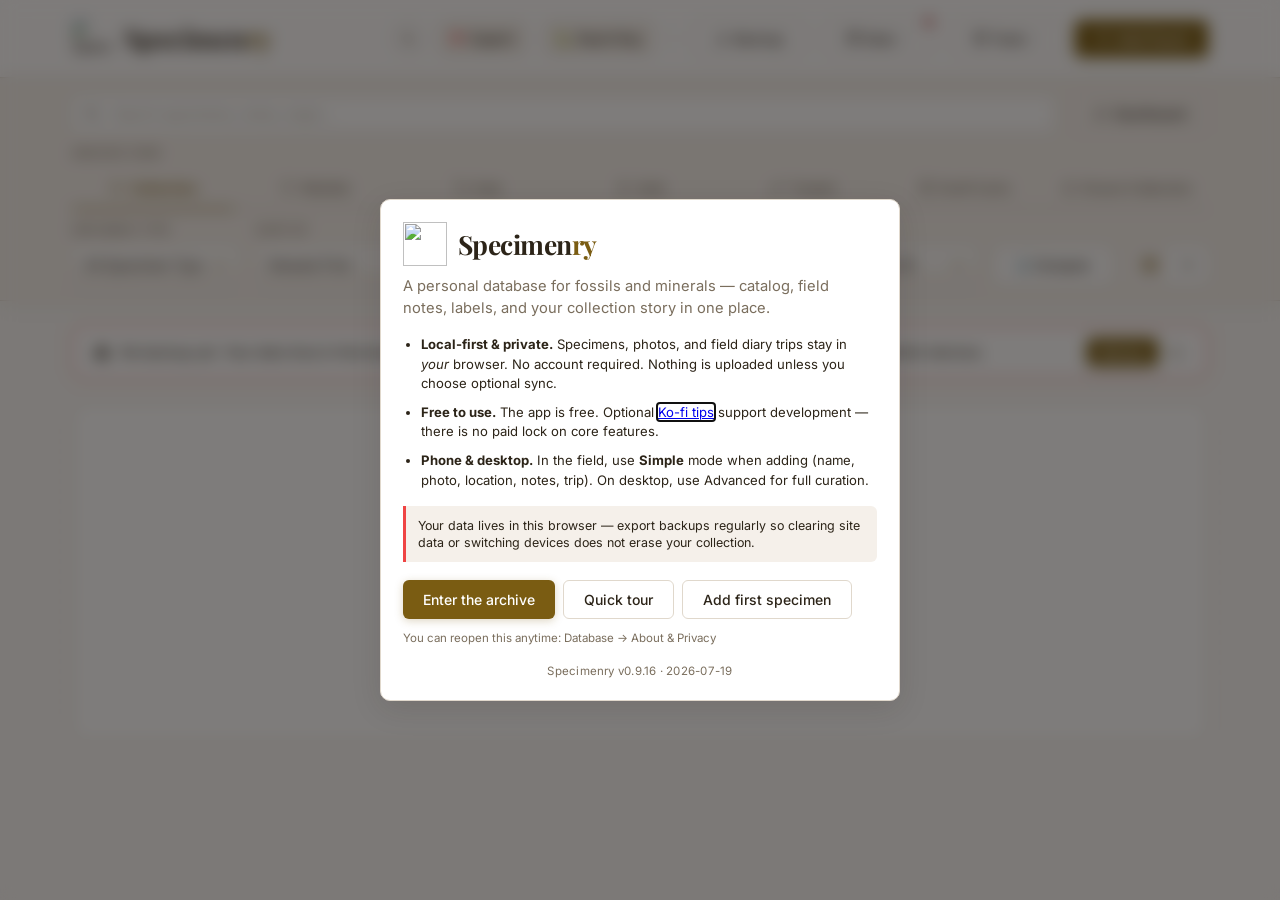
==== commit c284c6d1: "Add files via upload" ====
--- a/index.html
+++ b/index.html
@@ -187,11 +187,11 @@
             <button type="button" class="mobile-menu-close" onclick="app.closeMobileMenu()" aria-label="Close menu">&times;</button>
         </div>
         <div class="mobile-menu-sheet-body">
-            <a href="#" class="mobile-menu-add-cta" onclick="app.closeMobileMenu(); app.openQuickCapture(); return false;">
+            <a href="#" id="mobile-menu-add-cta" class="mobile-menu-add-cta" onclick="app.handleMobileMenuAdd(); return false;">
                 <span class="mobile-menu-add-icon" aria-hidden="true">+</span>
                 <span class="mobile-menu-add-copy">
-                    <strong>Add specimen</strong>
-                    <small>Photo, name, Save — details later</small>
+                    <strong id="mobile-menu-add-title">Add specimen</strong>
+                    <small id="mobile-menu-add-sub">Photo, name, Save — details later</small>
                 </span>
             </a>
 
@@ -398,8 +398,8 @@
                 <div class="form-group mobile-filter-layout-block mobile-only">
                     <label>Layout</label>
                     <div class="mobile-filter-layout-toggle" role="group" aria-label="Card layout">
-                        <button type="button" id="btn-layout-grid-mobile" class="mf-chip is-active" onclick="app.setLayoutView('grid')">Grid</button>
-                        <button type="button" id="btn-layout-list-mobile" class="mf-chip" onclick="app.setLayoutView('list')">List</button>
+                        <button type="button" id="btn-layout-grid-mobile" class="mf-chip is-active" onclick="app.setLayoutView('grid')" aria-pressed="true">Grid</button>
+                        <button type="button" id="btn-layout-list-mobile" class="mf-chip" onclick="app.setLayoutView('list')" aria-pressed="false">List</button>
                     </div>
                 </div>
                 
--- a/css/style.css
+++ b/css/style.css
@@ -3993,15 +3993,6 @@
         margin-top: 0.4rem !important;
     }
 
-/* One Add CTA on wishlist / dream / carts: keep in-page controls, hide header + FAB */
-body[data-archive-view="wishlist"] #btn-add-fossil,
-body[data-archive-view="dream"] #btn-add-fossil,
-body[data-archive-view="carts"] #btn-add-fossil,
-body[data-archive-view="wishlist"] #btn-fab-add,
-body[data-archive-view="dream"] #btn-fab-add,
-body[data-archive-view="carts"] #btn-fab-add {
-    display: none !important;
-}
     .fab-add {
         position: fixed !important;
         right: max(1rem, env(safe-area-inset-right, 0px)) !important;
@@ -4054,6 +4045,16 @@
         border: 1px solid rgba(255, 255, 255, 0.18);
     }
 
+}
+
+/* One Add CTA on wishlist / dream / carts: keep in-page controls, hide header + FAB (all viewports) */
+body[data-archive-view="wishlist"] #btn-add-fossil,
+body[data-archive-view="dream"] #btn-add-fossil,
+body[data-archive-view="carts"] #btn-add-fossil,
+body[data-archive-view="wishlist"] #btn-fab-add,
+body[data-archive-view="dream"] #btn-fab-add,
+body[data-archive-view="carts"] #btn-fab-add {
+    display: none !important;
 }
 
 /* Fossil Card UI Refinements */
@@ -10052,26 +10053,6 @@
     margin: 0;
     font-size: 1.15rem;
 }
-.backup-center-includes {
-    margin-bottom: 0.85rem;
-    padding: 0.75rem 0.85rem;
-    background: var(--bg-warm);
-    border-radius: var(--radius-sm);
-    border: 1px solid var(--border-color);
-}
-.backup-center-includes h3 {
-    margin: 0 0 0.4rem;
-    font-size: 0.78rem;
-    text-transform: uppercase;
-    letter-spacing: 0.04em;
-    color: var(--accent);
-}
-.backup-center-includes ul {
-    margin: 0;
-    padding-left: 1.1rem;
-    font-size: 0.8rem;
-    line-height: 1.45;
-}
 .backup-center-excludes {
     margin: 0.55rem 0 0;
     font-size: 0.72rem;
@@ -10133,16 +10114,12 @@
     #mobile-menu-dropdown-content.mobile-menu-sheet,
     .fab-add,
     #btn-back-to-top,
-    .specimenry-sheet,
-    .specimenry-sheet-backdrop {
+    .specimenry-sheet {
         transition: none !important;
     }
 }
 
 /* --- Apple-like action / confirm sheets (native dialog → top layer above other modals) --- */
-.specimenry-sheet-backdrop {
-    display: none !important;
-}
 dialog.specimenry-sheet {
     position: fixed;
     left: 0;
@@ -10173,6 +10150,11 @@
 dialog.specimenry-sheet.active {
     transform: translateY(0);
 }
+/* Non-modal fallback when showModal() is unavailable or fails under another dialog */
+dialog.specimenry-sheet.specimenry-sheet--polyfill {
+    display: flex;
+    z-index: 2147483000;
+}
 dialog.specimenry-sheet::backdrop {
     background: rgba(0, 0, 0, 0.45);
     -webkit-backdrop-filter: blur(2px);
@@ -10274,6 +10256,7 @@
     line-height: 1.45;
     color: var(--text-secondary);
     margin: 0.35rem 0.9rem 1rem;
+    white-space: pre-wrap;
 }
 .specimenry-confirm-footer {
     display: flex;
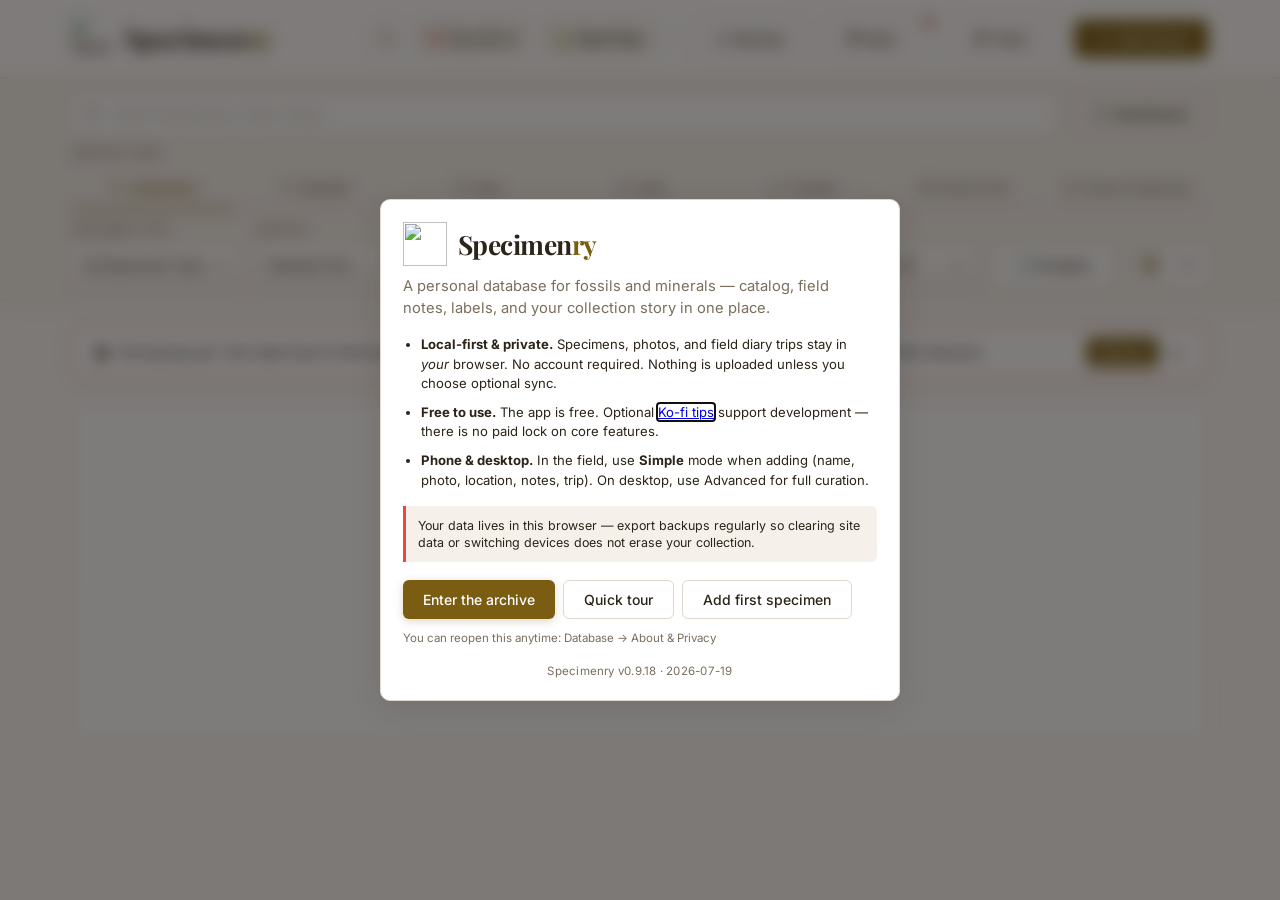
==== commit cd91fed3: "Add files via upload" ====
--- a/index.html
+++ b/index.html
@@ -65,8 +65,8 @@
                     <svg id="theme-icon" xmlns="http://www.w3.org/2000/svg" width="16" height="16" viewBox="0 0 24 24" fill="none" stroke="currentColor" stroke-width="2" stroke-linecap="round" stroke-linejoin="round"><path d="M21 12.79A9 9 0 1 1 11.21 3 7 7 0 0 0 21 12.79z"/></svg>
                 </button>
                 <span id="field-outdoor-badge" class="field-outdoor-badge" hidden title="Field / Outdoor mode is on — turn off in Settings" onclick="app.toggleSettingsModal()">☀️ Field</span>
-                <a href="https://ko-fi.com/specimenry" target="_blank" id="btn-support-project" class="desktop-only" title="Support Specimenry on Ko-fi" aria-label="Support Specimenry on Ko-fi" style="color: var(--text-primary); background: var(--bg-warm); border: 1px solid var(--border-color); border-radius: var(--radius-sm); padding: 0.35rem 0.65rem; font-size: 0.75rem; font-weight: 600; text-decoration: none; display: flex; align-items: center; gap: 0.35rem; transition: all 0.2s;" onmouseover="this.style.background='var(--border-color)'" onmouseout="this.style.background='var(--bg-warm)'">
-                    <span style="color: #ef4444;">❤️</span> Support
+                <a href="https://ko-fi.com/specimenry" target="_blank" id="btn-support-project" class="desktop-only" title="Tip on Ko-fi" aria-label="Tip on Ko-fi" style="color: var(--text-primary); background: var(--bg-warm); border: 1px solid var(--border-color); border-radius: var(--radius-sm); padding: 0.35rem 0.65rem; font-size: 0.75rem; font-weight: 600; text-decoration: none; display: flex; align-items: center; gap: 0.35rem; transition: all 0.2s;" onmouseover="this.style.background='var(--border-color)'" onmouseout="this.style.background='var(--bg-warm)'">
+                    <span style="color: #ef4444;">❤️</span> Tip on Ko-fi
                 </a>
                 <a href="#" onclick="app.openBugReportModal(); return false;" id="btn-report-bug-header" class="desktop-only" title="Report a Bug" aria-label="Report a Bug" style="color: var(--text-primary); background: var(--bg-warm); border: 1px solid var(--border-color); border-radius: var(--radius-sm); padding: 0.35rem 0.65rem; font-size: 0.75rem; font-weight: 600; text-decoration: none; display: flex; align-items: center; gap: 0.35rem; transition: all 0.2s; margin-left: 0.5rem;" onmouseover="this.style.background='var(--border-color)'" onmouseout="this.style.background='var(--bg-warm)'">
                     <span>🐛</span> Report Bug
@@ -114,7 +114,7 @@
                             📖 Export Shareable Catalog
                         </a>
                         <a href="https://ko-fi.com/specimenry" target="_blank" style="display: flex; align-items: center; gap: 0.5rem; padding: 0.6rem 1rem; font-size: 0.8rem; color: #ef4444; text-decoration: none; transition: background 0.15s; border-top: 1px solid var(--border-color); font-weight: 600;" onmouseover="this.style.background='var(--bg-warm)'" onmouseout="this.style.background='transparent'">
-                            ❤️ Support on Ko-fi
+                            ❤️ Tip on Ko-fi
                         </a>
                     </div>
                 </div>
@@ -217,7 +217,7 @@
                 <a href="#" class="mobile-menu-link" onclick="app.closeMobileMenu(); app.toggleComparePickerMode(); return false;">⚖️ Compare</a>
                 <a href="#" class="mobile-menu-link" onclick="app.closeMobileMenu(); app.batchAutoEnrichAll(); return false;">⚡ Auto-Fill Data</a>
                 <a href="#" class="mobile-menu-link" onclick="app.closeMobileMenu(); app.toggleAutoEnhance(); return false;">💡 Auto-Enhance Lighting</a>
-                <a href="https://ko-fi.com/specimenry" target="_blank" rel="noopener" class="mobile-menu-link mobile-menu-link-kofi" onclick="app.closeMobileMenu();">❤️ Support on Ko-fi</a>
+                <a href="https://ko-fi.com/specimenry" target="_blank" rel="noopener" class="mobile-menu-link mobile-menu-link-kofi" onclick="app.closeMobileMenu();">❤️ Tip on Ko-fi</a>
                 <a href="#" class="mobile-menu-link" onclick="app.closeMobileMenu(); app.openBugReportModal(); return false;">🐛 Report a Bug</a>
                 <a href="#" class="mobile-menu-link" onclick="app.closeMobileMenu(); app.startTour(); return false;">🙋 Guided Tour</a>
             </details>
@@ -472,7 +472,7 @@
                 </button>
                 <button type="button" id="btn-toggle-scoreboard" onclick="app.toggleScoreboard()">
                     <svg xmlns="http://www.w3.org/2000/svg" width="14" height="14" viewBox="0 0 24 24" fill="none" stroke="currentColor" stroke-width="2" stroke-linecap="round" stroke-linejoin="round"><polygon points="12 2 15.09 8.26 22 9.27 17 14.14 18.18 21.02 12 17.77 5.82 21.02 7 14.14 2 9.27 8.91 8.26 12 2"/></svg>
-                    <span class="stats-tab-full">Leaderboard</span><span class="stats-tab-short">Board</span>
+                    <span class="stats-tab-full">Leaderboard</span><span class="stats-tab-short">Leaders</span>
                 </button>
                 <button type="button" id="btn-toggle-map" onclick="app.toggleFossilMap()">
                     <svg xmlns="http://www.w3.org/2000/svg" width="14" height="14" viewBox="0 0 24 24" fill="none" stroke="currentColor" stroke-width="2" stroke-linecap="round" stroke-linejoin="round"><polygon points="1 6 1 22 8 18 16 22 23 18 23 2 16 6 8 2 1 6"/><line x1="8" y1="2" x2="8" y2="18"/><line x1="16" y1="6" x2="16" y2="22"/></svg>
@@ -488,11 +488,11 @@
                 </button>
                 <button type="button" id="btn-toggle-chrono-chart" onclick="app.toggleChronoChart()">
                     <svg xmlns="http://www.w3.org/2000/svg" width="14" height="14" viewBox="0 0 24 24" fill="none" stroke="currentColor" stroke-width="2" stroke-linecap="round" stroke-linejoin="round"><circle cx="12" cy="12" r="10"/><polyline points="12 6 12 12 16 14"/></svg>
-                    <span class="stats-tab-full">Deep Time</span><span class="stats-tab-short">Time</span>
+                    <span class="stats-tab-full">Deep Time</span><span class="stats-tab-short">Deep Time</span>
                 </button>
                 <button type="button" id="btn-toggle-portfolio" onclick="app.togglePortfolio()">
                     <svg xmlns="http://www.w3.org/2000/svg" width="14" height="14" viewBox="0 0 24 24" fill="none" stroke="currentColor" stroke-width="2" stroke-linecap="round" stroke-linejoin="round"><rect x="2" y="7" width="20" height="14" rx="2" ry="2"/><path d="M16 21V5a2 2 0 0 0-2-2h-4a2 2 0 0 0-2 2v16"/></svg>
-                    <span class="stats-tab-full">Portfolio</span><span class="stats-tab-short">Value</span>
+                    <span class="stats-tab-full">Portfolio</span><span class="stats-tab-short">Portfolio</span>
                 </button>
             </div>
             
@@ -537,7 +537,7 @@
             </div>
             <div style="text-align: center; font-size: 0.75rem; color: var(--text-secondary); margin-top: 2rem; padding-top: 1rem; border-top: 1px solid var(--border-color); opacity: 0.8; display: flex; justify-content: center; gap: 1rem; flex-wrap: wrap;">
                 <span>Developed with ❤️ for fossil collectors.</span>
-                <span>Love the app? Consider <a href="https://ko-fi.com/specimenry" target="_blank" style="color: #ef4444; font-weight: 600; text-decoration: underline;">supporting us on Ko-fi</a>!</span>
+                <span>Love the app? Consider <a href="https://ko-fi.com/specimenry" target="_blank" style="color: #ef4444; font-weight: 600; text-decoration: underline;">a tip on Ko-fi</a>!</span>
                 <span>•</span>
                 <span>Found a bug? <a href="#" onclick="app.openBugReportModal(); return false;" style="color: var(--text-primary); font-weight: 600; text-decoration: underline;">Report a Bug</a></span>
             </div>
--- a/css/style.css
+++ b/css/style.css
@@ -3956,8 +3956,8 @@
         overflow-x: auto !important;
         -webkit-overflow-scrolling: touch !important;
         scrollbar-width: none !important;
-        gap: 0.25rem !important;
-        padding: 0.3rem !important;
+        gap: 0.4rem !important;
+        padding: 0.35rem !important;
         grid-template-columns: none !important;
     }
     .stats-segmented-control::-webkit-scrollbar {
@@ -3965,9 +3965,9 @@
     }
     .stats-segmented-control button {
         flex: 0 0 auto !important;
-        padding: 0.55rem 0.7rem !important;
-        font-size: 0.72rem !important;
-        gap: 0.3rem !important;
+        padding: 0.55rem 0.9rem !important;
+        font-size: 0.8rem !important;
+        gap: 0.35rem !important;
     }
     .stats-tab-full {
         display: none !important;
@@ -7586,158 +7586,181 @@
 }
 
 /* ==========================================================================
-   ⏳ DEEP TIME GEOLOGIC CHRONO-CHART TIMELINE (Sea Monsters style)
+   Deep Time — geologic timeline (museum / archive theme)
    ========================================================================== */
 .chrono-dashboard-wrapper {
-    padding: 1.5rem;
-    background: radial-gradient(circle at top, #1a1e36 0%, #0d0f17 100%);
-    border-radius: 12px;
-    border: 1px solid rgba(255, 255, 255, 0.08);
-    box-shadow: inset 0 0 40px rgba(0, 0, 0, 0.6);
+    padding: 1.35rem 1.25rem 1.5rem;
+    background: var(--bg-surface);
+    border-radius: var(--radius-lg);
+    border: 1px solid var(--border-color);
+    box-shadow: var(--shadow-sm);
     margin-top: 1rem;
 }
 
 .chrono-intro-header {
     text-align: center;
-    margin-bottom: 2.5rem;
+    margin-bottom: 2rem;
 }
 
 .chrono-intro-header h2 {
-    font-size: 1.75rem;
-    color: #ffcc00;
-    text-shadow: 0 0 10px rgba(255, 204, 0, 0.25);
-    margin-bottom: 0.5rem;
+    font-family: 'Playfair Display', Georgia, serif;
+    font-size: 1.55rem;
+    font-weight: 700;
+    color: var(--text-primary);
+    text-shadow: none;
+    margin-bottom: 0.45rem;
 }
 
 .chrono-intro-header p {
     font-size: 0.9rem;
-    color: #cbd5e0;
-    max-width: 600px;
+    color: var(--text-secondary);
+    max-width: 36rem;
     margin: 0 auto;
+    line-height: 1.5;
 }
 
 .chrono-vertical-column {
     position: relative;
     display: flex;
     flex-direction: column;
-    gap: 2.5rem;
-    padding-left: 2rem;
+    gap: 1.75rem;
+    padding-left: 1.75rem;
 }
 
 .chrono-vertical-column::before {
     content: '';
     position: absolute;
-    top: 0;
-    bottom: 0;
-    left: calc(2rem - 2px);
-    width: 4px;
-    background: linear-gradient(to bottom, #4fd1c5 0%, #ffcc00 40%, #dd6b20 70%, #4a5568 100%);
-    box-shadow: 0 0 8px rgba(79, 209, 197, 0.4);
+    top: 0.35rem;
+    bottom: 0.35rem;
+    left: calc(1.75rem - 1.5px);
+    width: 3px;
+    background: linear-gradient(
+        to bottom,
+        #5a9e8e 0%,
+        var(--accent) 35%,
+        #c07840 65%,
+        #8a8070 100%
+    );
+    box-shadow: none;
     border-radius: 99px;
+    opacity: 0.85;
 }
 
 .chrono-layer-card {
     position: relative;
-    background: rgba(13, 15, 23, 0.65);
-    backdrop-filter: blur(15px);
-    border-radius: 8px;
-    border: 1px solid rgba(255, 255, 255, 0.1);
-    padding: 1.25rem;
-    transition: all 0.3s cubic-bezier(0.16, 1, 0.3, 1);
-    box-shadow: 0 4px 20px rgba(0,0,0,0.3);
+    background: var(--bg-warm);
+    backdrop-filter: none;
+    border-radius: var(--radius-md);
+    border: 1px solid var(--border-color);
+    padding: 1.1rem 1.15rem;
+    transition: border-color var(--motion-normal) var(--ease-out),
+                box-shadow var(--motion-normal) var(--ease-out),
+                transform var(--motion-normal) var(--ease-out);
+    box-shadow: var(--shadow-sm);
+}
+
+.chrono-layer-bed-texture {
+    display: none;
 }
 
 .chrono-layer-card::before {
     content: '';
     position: absolute;
-    top: 24px;
-    left: -2.35rem;
-    width: 14px;
-    height: 14px;
-    background: #0d0f17;
-    border: 3px solid #cbd5e0;
+    top: 1.35rem;
+    left: -2.05rem;
+    width: 12px;
+    height: 12px;
+    background: var(--bg-surface);
+    border: 2.5px solid var(--border-hover);
     border-radius: 50%;
     z-index: 2;
-    transition: all 0.3s ease;
+    transition: border-color var(--motion-fast) ease, background var(--motion-fast) ease;
+    box-shadow: 0 0 0 3px var(--bg-base);
 }
 
 .chrono-layer-card:hover {
-    transform: translateX(6px);
-    border-color: rgba(255,255,255,0.2);
-    box-shadow: 0 8px 30px rgba(0,0,0,0.5);
+    transform: translateX(3px);
+    border-color: var(--border-hover);
+    box-shadow: var(--shadow-md);
 }
 
 .chrono-layer-card:hover::before {
-    background: #ffcc00;
-    border-color: #ffcc00;
-    box-shadow: 0 0 10px rgba(255, 204, 0, 0.6);
-}
-
-/* Era Based Colors */
-.chrono-layer-card.cenozoic { border-left: 4px solid #4fd1c5; }
-.chrono-layer-card.cenozoic::before { border-color: #4fd1c5; }
-.chrono-layer-card.cretaceous, .chrono-layer-card.jurassic, .chrono-layer-card.triassic { border-left: 4px solid #dd6b20; }
-.chrono-layer-card.cretaceous::before { border-color: #f6ad55; }
-.chrono-layer-card.jurassic::before { border-color: #dd6b20; }
-.chrono-layer-card.triassic::before { border-color: #e53e3e; }
-.chrono-layer-card.permian-carboniferous, .chrono-layer-card.devonian-silurian, .chrono-layer-card.ordovician-cambrian { border-left: 4px solid #2b6cb0; }
-.chrono-layer-card.permian-carboniferous::before { border-color: #3182ce; }
-.chrono-layer-card.devonian-silurian::before { border-color: #4299e1; }
-.chrono-layer-card.ordovician-cambrian::before { border-color: #63b3ed; }
-.chrono-layer-card.precambrian { border-left: 4px solid #4a5568; }
-.chrono-layer-card.precambrian::before { border-color: #718096; }
+    background: var(--accent);
+    border-color: var(--accent);
+    box-shadow: 0 0 0 3px var(--bg-base);
+}
+
+/* Era accents — earthy, readable on light & dark */
+.chrono-layer-card.cenozoic { border-left: 4px solid #5a9e8e; }
+.chrono-layer-card.cenozoic::before { border-color: #5a9e8e; }
+.chrono-layer-card.cretaceous,
+.chrono-layer-card.jurassic,
+.chrono-layer-card.triassic { border-left: 4px solid #c07840; }
+.chrono-layer-card.cretaceous::before { border-color: #d4925a; }
+.chrono-layer-card.jurassic::before { border-color: #c07840; }
+.chrono-layer-card.triassic::before { border-color: #b35a4a; }
+.chrono-layer-card.permian-carboniferous,
+.chrono-layer-card.devonian-silurian,
+.chrono-layer-card.ordovician-cambrian { border-left: 4px solid #6a8499; }
+.chrono-layer-card.permian-carboniferous::before { border-color: #6a8499; }
+.chrono-layer-card.devonian-silurian::before { border-color: #7a94a8; }
+.chrono-layer-card.ordovician-cambrian::before { border-color: #8aa4b5; }
+.chrono-layer-card.precambrian { border-left: 4px solid #8a8070; }
+.chrono-layer-card.precambrian::before { border-color: #8a8070; }
 
 .chrono-layer-header {
     display: flex;
     justify-content: space-between;
     align-items: flex-start;
     flex-wrap: wrap;
-    gap: 1rem;
-    border-bottom: 1px solid rgba(255, 255, 255, 0.08);
+    gap: 0.85rem;
+    border-bottom: 1px solid var(--border-color);
     padding-bottom: 0.75rem;
     margin-bottom: 0.75rem;
 }
 
 .chrono-badge-era {
-    font-size: 0.65rem;
-    font-weight: 800;
+    font-size: 0.68rem;
+    font-weight: 700;
     text-transform: uppercase;
-    letter-spacing: 0.06em;
-    background: rgba(255, 255, 255, 0.06);
-    padding: 0.15rem 0.5rem;
-    border-radius: 4px;
-    color: #a0aec0;
+    letter-spacing: 0.05em;
+    background: var(--accent-bg);
+    padding: 0.2rem 0.5rem;
+    border-radius: var(--radius-sm);
+    color: var(--accent);
 }
 
 .chrono-layer-title {
-    font-size: 1.1rem;
-    font-weight: 800;
-    color: #ffffff;
-    margin: 0.25rem 0;
+    font-family: 'Playfair Display', Georgia, serif;
+    font-size: 1.15rem;
+    font-weight: 700;
+    color: var(--text-primary);
+    margin: 0.3rem 0 0.15rem;
 }
 
 .chrono-climate-grid {
     display: flex;
     flex-wrap: wrap;
-    gap: 0.5rem;
-    margin-top: 0.4rem;
+    gap: 0.4rem;
+    margin-top: 0.45rem;
 }
 
 .chrono-climate-stat {
-    font-size: 0.7rem;
+    font-size: 0.72rem;
     font-weight: 600;
-    color: #edf2f7;
-    background: rgba(255, 255, 255, 0.03);
-    padding: 0.15rem 0.4rem;
-    border-radius: 3px;
-    border: 1px solid rgba(255, 255, 255, 0.04);
+    color: var(--text-primary);
+    background: var(--bg-surface);
+    padding: 0.2rem 0.45rem;
+    border-radius: var(--radius-sm);
+    border: 1px solid var(--border-color);
 }
 
 .chrono-climate-stat-wide {
-    font-size: 0.7rem;
+    font-size: 0.72rem;
     font-weight: 500;
-    color: #cbd5e0;
+    color: var(--text-secondary);
     width: 100%;
+    line-height: 1.4;
 }
 
 .chrono-danger-container {
@@ -7748,10 +7771,11 @@
 
 .chrono-danger-container .danger-label {
     font-size: 0.65rem;
-    font-weight: 800;
+    font-weight: 700;
     text-transform: uppercase;
-    color: #fc8181;
-    margin-bottom: 0.25rem;
+    letter-spacing: 0.04em;
+    color: var(--danger);
+    margin-bottom: 0.3rem;
 }
 
 .danger-bar-wrapper {
@@ -7762,66 +7786,72 @@
 .danger-bar-tick {
     width: 8px;
     height: 8px;
-    background: rgba(255, 255, 255, 0.08);
-    border-radius: 1px;
+    background: var(--border-color);
+    border-radius: 2px;
 }
 
 .danger-bar-tick.filled {
-    background: #e53e3e;
-    box-shadow: 0 0 6px rgba(229, 62, 62, 0.6);
-}
-
-.chrono-layer-card.cenozoic .danger-bar-tick.filled { background: #4fd1c5; box-shadow: 0 0 6px rgba(79, 209, 197, 0.6); }
+    background: var(--danger);
+    box-shadow: none;
+}
+
+.chrono-layer-card.cenozoic .danger-bar-tick.filled {
+    background: #5a9e8e;
+    box-shadow: none;
+}
 .chrono-layer-card.permian-carboniferous .danger-bar-tick.filled,
 .chrono-layer-card.devonian-silurian .danger-bar-tick.filled,
-.chrono-layer-card.ordovician-cambrian .danger-bar-tick.filled { background: #3182ce; box-shadow: 0 0 6px rgba(49, 130, 206, 0.6); }
+.chrono-layer-card.ordovician-cambrian .danger-bar-tick.filled {
+    background: #6a8499;
+    box-shadow: none;
+}
 
 .chrono-narration-box {
-    background: rgba(0, 0, 0, 0.2);
-    border-left: 2px solid #ffcc00;
-    padding: 0.5rem 0.75rem;
-    border-radius: 0 4px 4px 0;
-    font-size: 0.78rem;
-    line-height: 1.45;
-    color: #edf2f7;
-    margin-bottom: 1rem;
+    background: var(--bg-surface);
+    border-left: 3px solid var(--accent);
+    padding: 0.55rem 0.8rem;
+    border-radius: 0 var(--radius-sm) var(--radius-sm) 0;
+    font-size: 0.8rem;
+    line-height: 1.5;
+    color: var(--text-secondary);
+    margin-bottom: 0.85rem;
 }
 
 .chrono-specimens-section {
-    margin-top: 0.75rem;
+    margin-top: 0.65rem;
 }
 
 .chrono-section-title {
     font-size: 0.72rem;
-    font-weight: 850;
+    font-weight: 700;
     text-transform: uppercase;
-    letter-spacing: 0.05em;
-    color: #ffcc00;
-    margin-bottom: 0.5rem;
+    letter-spacing: 0.04em;
+    color: var(--accent);
+    margin-bottom: 0.55rem;
 }
 
 .chrono-specimens-shelf {
     display: flex;
     flex-wrap: wrap;
-    gap: 0.75rem;
+    gap: 0.55rem;
 }
 
 .chrono-spec-pill {
     display: flex;
     align-items: center;
     gap: 0.5rem;
-    background: rgba(255, 255, 255, 0.03);
-    border: 1px solid rgba(255, 255, 255, 0.08);
-    padding: 0.35rem 0.6rem;
-    border-radius: 6px;
+    background: var(--bg-surface);
+    border: 1px solid var(--border-color);
+    padding: 0.4rem 0.65rem;
+    border-radius: var(--radius-sm);
     cursor: pointer;
-    transition: all 0.2s ease;
+    transition: border-color var(--motion-fast) ease, background var(--motion-fast) ease;
 }
 
 .chrono-spec-pill:hover {
-    background: rgba(255, 255, 255, 0.08);
-    border-color: #ffcc00;
-    transform: translateY(-1px);
+    background: var(--accent-bg);
+    border-color: var(--accent);
+    transform: none;
 }
 
 .chrono-spec-thumb {
@@ -7829,7 +7859,7 @@
     height: 32px;
     object-fit: cover;
     border-radius: 4px;
-    border: 1px solid rgba(255, 255, 255, 0.15);
+    border: 1px solid var(--border-color);
 }
 
 .chrono-spec-thumb-emoji {
@@ -7838,20 +7868,23 @@
     display: flex;
     align-items: center;
     justify-content: center;
-    font-size: 1.25rem;
-    background: rgba(255, 255, 255, 0.03);
+    font-size: 1.15rem;
+    background: var(--bg-warm);
     border-radius: 4px;
+    border: 1px solid var(--border-color);
 }
 
 .chrono-spec-pill-text {
     display: flex;
     flex-direction: column;
+    min-width: 0;
 }
 
 .chrono-spec-pill-title {
-    font-size: 0.75rem;
-    font-weight: 700;
-    color: #ffffff;
+    font-size: 0.78rem;
+    font-weight: 650;
+    color: var(--text-primary);
+    line-height: 1.3;
 }
 
 .chrono-spec-pill-title em {
@@ -7859,83 +7892,87 @@
 }
 
 .chrono-spec-pill-sub {
-    font-size: 0.6rem;
-    color: #a0aec0;
-}
-
-/* Time Gaps alert */
+    font-size: 0.65rem;
+    color: var(--text-secondary);
+}
+
 .chrono-time-gap-alert {
     display: flex;
-    gap: 0.75rem;
-    background: rgba(229, 62, 62, 0.03);
-    border: 1px dashed rgba(229, 62, 62, 0.2);
-    padding: 0.75rem 1rem;
-    border-radius: 6px;
+    gap: 0.65rem;
+    background: rgba(179, 58, 58, 0.06);
+    border: 1px dashed rgba(179, 58, 58, 0.28);
+    padding: 0.75rem 0.9rem;
+    border-radius: var(--radius-sm);
 }
 
 .chrono-layer-card.time-gap-exposed {
     background: repeating-linear-gradient(
         45deg,
-        rgba(0, 0, 0, 0.3),
-        rgba(0, 0, 0, 0.3) 10px,
-        rgba(255, 255, 255, 0.005) 10px,
-        rgba(255, 255, 255, 0.005) 20px
-    ), rgba(13, 15, 23, 0.4);
-    border-color: rgba(229, 62, 62, 0.15);
+        transparent,
+        transparent 8px,
+        rgba(179, 58, 58, 0.04) 8px,
+        rgba(179, 58, 58, 0.04) 16px
+    ), var(--bg-warm);
+    border-color: rgba(179, 58, 58, 0.22);
 }
 
 .gap-glow-bullet {
     width: 8px;
     height: 8px;
-    background: #e53e3e;
+    background: var(--danger);
     border-radius: 50%;
-    margin-top: 3px;
-    box-shadow: 0 0 8px #e53e3e;
-    animation: pulseGlow 1.5s infinite;
+    margin-top: 4px;
+    flex-shrink: 0;
+    box-shadow: none;
+    animation: none;
 }
 
 .gap-text-content {
     display: flex;
     flex-direction: column;
-    gap: 0.15rem;
+    gap: 0.2rem;
+    min-width: 0;
 }
 
 .gap-title {
     font-size: 0.75rem;
-    font-weight: 800;
-    color: #fc8181;
+    font-weight: 700;
+    color: var(--danger);
     text-transform: uppercase;
-    letter-spacing: 0.05em;
+    letter-spacing: 0.04em;
     margin: 0;
 }
 
 .gap-desc {
-    font-size: 0.7rem;
-    color: #cbd5e0;
+    font-size: 0.75rem;
+    color: var(--text-secondary);
     margin: 0;
+    line-height: 1.4;
 }
 
 .gap-hint {
-    font-size: 0.68rem;
-    color: #ffd700;
-    margin: 0.25rem 0 0 0;
+    font-size: 0.72rem;
+    color: var(--accent);
+    margin: 0.2rem 0 0;
+    font-weight: 600;
 }
 
 @keyframes pulseGlow {
     0% { transform: scale(0.9); opacity: 0.6; }
-    50% { transform: scale(1.1); opacity: 1; box-shadow: 0 0 12px #e53e3e; }
+    50% { transform: scale(1.1); opacity: 1; box-shadow: 0 0 12px var(--danger); }
     100% { transform: scale(0.9); opacity: 0.6; }
 }
 
 
 /* ==========================================================================
-   💼 ACQUISITION PORTFOLIO LEDGER
+   Portfolio — collection valuations (archive theme)
    ========================================================================== */
 .portfolio-wrapper {
-    padding: 1.5rem;
-    background: radial-gradient(circle at top, #1e223c 0%, #0d0f17 100%);
-    border-radius: 12px;
-    border: 1px solid rgba(255, 255, 255, 0.08);
+    padding: 1.35rem 1.25rem 1.5rem;
+    background: var(--bg-surface);
+    border-radius: var(--radius-lg);
+    border: 1px solid var(--border-color);
+    box-shadow: var(--shadow-sm);
     margin-top: 1rem;
 }
 
@@ -7945,159 +7982,193 @@
     align-items: center;
     flex-wrap: wrap;
     gap: 1rem;
-    border-bottom: 1px solid rgba(255, 255, 255, 0.08);
-    padding-bottom: 1.25rem;
-    margin-bottom: 1.5rem;
+    border-bottom: 1px solid var(--border-color);
+    padding-bottom: 1.1rem;
+    margin-bottom: 1.25rem;
 }
 
 .portfolio-header-text h2 {
-    font-size: 1.5rem;
-    color: #ffcc00;
+    font-family: 'Playfair Display', Georgia, serif;
+    font-size: 1.45rem;
+    font-weight: 700;
+    color: var(--text-primary);
     margin: 0;
 }
 
 .portfolio-header-text p {
-    font-size: 0.85rem;
-    color: #cbd5e0;
-    margin: 0.25rem 0 0 0;
+    font-size: 0.88rem;
+    color: var(--text-secondary);
+    margin: 0.3rem 0 0;
+    line-height: 1.45;
+    max-width: 36rem;
 }
 
 .portfolio-header-actions {
     display: flex;
     align-items: center;
-    gap: 1rem;
+    flex-wrap: wrap;
+    gap: 0.75rem;
 }
 
 .portfolio-currency-picker {
     display: flex;
     align-items: center;
-    gap: 0.5rem;
+    gap: 0.45rem;
 }
 
 .portfolio-currency-picker .picker-label {
     font-size: 0.72rem;
-    font-weight: 700;
-    color: #edf2f7;
+    font-weight: 650;
+    color: var(--text-secondary);
     text-transform: uppercase;
+    letter-spacing: 0.03em;
 }
 
 .portfolio-select {
-    background: rgba(13, 15, 23, 0.9) !important;
-    border: 1px solid rgba(255, 255, 255, 0.15) !important;
-    color: #ffffff !important;
-    padding: 0.25rem 1.5rem 0.25rem 0.5rem !important;
-    font-size: 0.75rem !important;
-    font-weight: 700 !important;
-    border-radius: 4px !important;
+    background: var(--bg-warm) !important;
+    border: 1px solid var(--border-color) !important;
+    color: var(--text-primary) !important;
+    padding: 0.4rem 1.6rem 0.4rem 0.55rem !important;
+    font-size: 0.8rem !important;
+    font-weight: 600 !important;
+    border-radius: var(--radius-sm) !important;
     cursor: pointer !important;
-    background-image: none !important;
+    background-image: var(--select-arrow) !important;
+    background-repeat: no-repeat !important;
+    background-position: right 0.45rem center !important;
+    background-size: 12px !important;
+    appearance: none !important;
+    -webkit-appearance: none !important;
 }
 
 .portfolio-dashboard-grid {
     display: grid;
     grid-template-columns: repeat(auto-fit, minmax(200px, 1fr));
-    gap: 1rem;
-    margin-bottom: 2rem;
+    gap: 0.85rem;
+    margin-bottom: 1.5rem;
 }
 
 .portfolio-kpi-card {
-    background: rgba(255, 255, 255, 0.02);
-    border: 1px solid rgba(255, 255, 255, 0.08);
-    border-radius: 8px;
-    padding: 1.25rem;
+    background: var(--bg-warm);
+    border: 1px solid var(--border-color);
+    border-radius: var(--radius-md);
+    padding: 1.1rem 1.05rem;
     display: flex;
     flex-direction: column;
-    gap: 0.25rem;
-    box-shadow: 0 4px 12px rgba(0,0,0,0.25);
-    transition: transform 0.2s ease;
+    gap: 0.3rem;
+    box-shadow: none;
+    transition: border-color var(--motion-fast) ease, transform var(--motion-fast) ease;
 }
 
 .portfolio-kpi-card:hover {
-    transform: translateY(-2px);
-    border-color: rgba(255,255,255,0.15);
+    transform: translateY(-1px);
+    border-color: var(--border-hover);
 }
 
 .portfolio-kpi-card .kpi-label {
-    font-size: 0.65rem;
-    font-weight: 800;
+    font-size: 0.68rem;
+    font-weight: 700;
     text-transform: uppercase;
-    letter-spacing: 0.05em;
-    color: #a0aec0;
+    letter-spacing: 0.04em;
+    color: var(--text-secondary);
 }
 
 .portfolio-kpi-card .kpi-val {
-    font-size: 1.6rem;
-    font-weight: 850;
-    color: #ffffff;
+    font-size: 1.45rem;
+    font-weight: 750;
+    color: var(--text-primary);
+    line-height: 1.2;
 }
 
 .portfolio-kpi-card .kpi-sub {
-    font-size: 0.7rem;
-    color: #718096;
-}
-
-/* Appreciation Glow highlights */
+    font-size: 0.75rem;
+    color: var(--text-secondary);
+    line-height: 1.35;
+}
+
 .portfolio-kpi-card.appreciation-positive {
-    background: rgba(79, 209, 197, 0.03);
-    border-color: rgba(79, 209, 197, 0.2);
+    background: rgba(67, 151, 117, 0.08);
+    border-color: rgba(67, 151, 117, 0.28);
 }
 .portfolio-kpi-card.appreciation-negative {
-    background: rgba(229, 62, 62, 0.03);
-    border-color: rgba(229, 62, 62, 0.2);
-}
-.portfolio-kpi-card .kpi-val.appreciation-positive { color: #4fd1c5; text-shadow: 0 0 10px rgba(79, 209, 197, 0.2); }
-.portfolio-kpi-card .kpi-val.appreciation-negative { color: #fc8181; text-shadow: 0 0 10px rgba(229, 62, 62, 0.2); }
-.portfolio-kpi-card .kpi-sub.appreciation-positive { color: #4fd1c5; font-weight:700; }
-.portfolio-kpi-card .kpi-sub.appreciation-negative { color: #fc8181; font-weight:700; }
+    background: rgba(179, 58, 58, 0.07);
+    border-color: rgba(179, 58, 58, 0.25);
+}
+.portfolio-kpi-card .kpi-val.appreciation-positive {
+    color: #439775;
+    text-shadow: none;
+}
+.portfolio-kpi-card .kpi-val.appreciation-negative {
+    color: var(--danger);
+    text-shadow: none;
+}
+.portfolio-kpi-card .kpi-sub.appreciation-positive {
+    color: #439775;
+    font-weight: 650;
+}
+.portfolio-kpi-card .kpi-sub.appreciation-negative {
+    color: var(--danger);
+    font-weight: 650;
+}
 
 .portfolio-inventory-section .section-title {
-    font-size: 1rem;
-    color: #ffcc00;
-    margin-bottom: 0.75rem;
+    font-family: 'Playfair Display', Georgia, serif;
+    font-size: 1.05rem;
+    font-weight: 700;
+    color: var(--text-primary);
+    margin-bottom: 0.7rem;
 }
 
 .portfolio-table-wrapper {
     overflow-x: auto;
-    border-radius: 8px;
-    border: 1px solid rgba(255, 255, 255, 0.08);
+    border-radius: var(--radius-md);
+    border: 1px solid var(--border-color);
+    background: var(--bg-warm);
 }
 
 .portfolio-table {
     width: 100%;
     border-collapse: collapse;
-    font-size: 0.78rem;
-    background: rgba(13, 15, 23, 0.5);
-}
-
-.portfolio-table th, .portfolio-table td {
-    padding: 0.85rem 1rem;
+    font-size: 0.8rem;
+    background: transparent;
+}
+
+.portfolio-table th,
+.portfolio-table td {
+    padding: 0.75rem 0.9rem;
     text-align: left;
-    border-bottom: 1px solid rgba(255, 255, 255, 0.05);
+    border-bottom: 1px solid var(--border-color);
+    color: var(--text-primary);
 }
 
 .portfolio-table th {
-    background: rgba(0, 0, 0, 0.3);
-    font-weight: 800;
+    background: var(--bg-surface);
+    font-weight: 700;
     text-transform: uppercase;
-    font-size: 0.65rem;
-    letter-spacing: 0.05em;
-    color: #a0aec0;
+    font-size: 0.68rem;
+    letter-spacing: 0.04em;
+    color: var(--text-secondary);
+}
+
+.portfolio-table tbody tr:last-child td {
+    border-bottom: none;
 }
 
 .portfolio-table tbody tr:hover td {
-    background: rgba(255, 255, 255, 0.02);
+    background: var(--accent-bg);
 }
 
 .table-spec-cell {
     display: flex;
     flex-direction: column;
+    gap: 0.1rem;
 }
 
 .table-spec-name {
-    font-weight: 750;
-    color: #ffffff;
+    font-weight: 650;
+    color: var(--text-primary);
     cursor: pointer;
-    transition: color 0.2s ease;
+    transition: color var(--motion-fast) ease;
 }
 
 .table-spec-name em {
@@ -8105,33 +8176,34 @@
 }
 
 .table-spec-name:hover {
-    color: #ffcc00;
+    color: var(--accent);
     text-decoration: underline;
 }
 
 .table-spec-sub {
-    font-size: 0.62rem;
-    color: #718096;
+    font-size: 0.68rem;
+    color: var(--text-secondary);
 }
 
 .status-pill {
-    font-size: 0.62rem;
-    font-weight: 800;
+    font-size: 0.65rem;
+    font-weight: 700;
     text-transform: uppercase;
-    padding: 0.15rem 0.4rem;
-    border-radius: 4px;
+    letter-spacing: 0.03em;
+    padding: 0.2rem 0.45rem;
+    border-radius: var(--radius-sm);
 }
 
 .status-pill.active {
-    background: rgba(79, 209, 197, 0.1);
-    color: #4fd1c5;
-    border: 1px solid rgba(79, 209, 197, 0.2);
+    background: rgba(67, 151, 117, 0.12);
+    color: #439775;
+    border: 1px solid rgba(67, 151, 117, 0.28);
 }
 
 .status-pill.sold {
-    background: rgba(229, 62, 62, 0.1);
-    color: #fc8181;
-    border: 1px solid rgba(229, 62, 62, 0.2);
+    background: rgba(179, 58, 58, 0.1);
+    color: var(--danger);
+    border: 1px solid rgba(179, 58, 58, 0.25);
 }
 
 .flex-btn {
@@ -8144,16 +8216,16 @@
 .chrono-epochs-strip {
     font-size: 0.72rem;
     color: var(--text-secondary);
-    opacity: 0.85;
+    opacity: 0.9;
     margin-top: 0.35rem;
     margin-bottom: 0.5rem;
     font-style: italic;
     letter-spacing: 0.01em;
-    line-height: 1.3;
+    line-height: 1.35;
 }
 
 [data-theme="dark"] .chrono-epochs-strip {
-    color: #cbd5e0;
+    color: var(--text-secondary);
 }
 
 /* =========================================================================
--- a/css/mobile-app-shell.css
+++ b/css/mobile-app-shell.css
@@ -606,23 +606,55 @@
     }
 
     /* =====================================================================
-       Dashboard — phone-first panels
+       Dashboard — phone-first panels (readable, not cramped)
        ===================================================================== */
     .stats-summary {
         margin: 0 0 1rem !important;
-        padding: 0.85rem 0.75rem 1rem !important;
+        padding: 0.9rem 0.8rem 1.1rem !important;
         border-radius: 14px !important;
-        gap: 0.85rem !important;
+        gap: 1rem !important;
         box-shadow: none !important;
     }
     .stats-summary .stats-header {
-        padding-bottom: 0.65rem !important;
+        padding-bottom: 0.75rem !important;
         margin-bottom: 0 !important;
-        align-items: center !important;
+        align-items: flex-start !important;
+        gap: 0.35rem !important;
     }
     .stats-text {
-        font-size: 0.82rem !important;
-        line-height: 1.55 !important;
+        font-size: 0.9rem !important;
+        line-height: 1.5 !important;
+        min-width: 0 !important;
+    }
+    .stats-summary-pills {
+        display: flex !important;
+        flex-wrap: wrap !important;
+        gap: 0.5rem !important;
+        width: 100% !important;
+    }
+    .stats-pill {
+        display: flex !important;
+        align-items: flex-start !important;
+        gap: 0.45rem !important;
+        flex: 1 1 auto !important;
+        min-width: min(100%, 9.5rem) !important;
+        max-width: 100% !important;
+        padding: 0.55rem 0.8rem !important;
+        border-radius: 0.85rem !important;
+        font-size: 0.88rem !important;
+        font-weight: 550 !important;
+        line-height: 1.4 !important;
+        box-sizing: border-box !important;
+    }
+    .stats-pill svg {
+        flex-shrink: 0 !important;
+        margin-top: 0.12rem !important;
+    }
+    .stats-pill span {
+        white-space: normal !important;
+        overflow-wrap: anywhere !important;
+        word-break: break-word !important;
+        min-width: 0 !important;
     }
     .stats-segmented-control {
         position: sticky !important;
@@ -630,13 +662,13 @@
         z-index: 4 !important;
         display: flex !important;
         flex-wrap: nowrap !important;
-        gap: 0.35rem !important;
+        gap: 0.4rem !important;
         overflow-x: auto !important;
         -webkit-overflow-scrolling: touch !important;
         scrollbar-width: none !important;
-        padding: 0.35rem 0.15rem 0.55rem !important;
-        margin: 0 -0.15rem 0.25rem !important;
-        background: linear-gradient(to bottom, var(--bg-surface) 70%, transparent) !important;
+        padding: 0.4rem 0.1rem 0.65rem !important;
+        margin: 0 -0.1rem 0.35rem !important;
+        background: linear-gradient(to bottom, var(--bg-surface) 72%, transparent) !important;
         border: none !important;
     }
     .stats-segmented-control::-webkit-scrollbar {
@@ -644,14 +676,16 @@
     }
     .stats-segmented-control button {
         flex: 0 0 auto !important;
-        min-height: 40px !important;
-        padding: 0.5rem 0.8rem !important;
+        min-height: 42px !important;
+        padding: 0.55rem 0.95rem !important;
         border-radius: 999px !important;
         border: 1px solid var(--border-color) !important;
         background: var(--bg-warm) !important;
-        font-size: 0.75rem !important;
+        font-size: 0.82rem !important;
         font-weight: 650 !important;
+        letter-spacing: 0.01em !important;
         white-space: nowrap !important;
+        gap: 0.4rem !important;
     }
     .stats-segmented-control button.active {
         background: var(--accent) !important;
@@ -659,13 +693,14 @@
         color: #fff !important;
     }
     .stats-segmented-control button svg {
-        width: 13px !important;
-        height: 13px !important;
+        width: 14px !important;
+        height: 14px !important;
+        flex-shrink: 0 !important;
     }
     .stats-charts {
         flex-direction: column !important;
-        gap: 1.25rem !important;
-        padding: 0.75rem 0 0.25rem !important;
+        gap: 1.35rem !important;
+        padding: 0.85rem 0 0.35rem !important;
         border-top: none !important;
         align-items: stretch !important;
     }
@@ -675,9 +710,24 @@
         width: 100% !important;
     }
     .chart-title {
-        font-size: 0.75rem !important;
-        margin-bottom: 0.65rem !important;
+        font-size: 0.8rem !important;
+        letter-spacing: 0.04em !important;
+        margin-bottom: 0.75rem !important;
+        line-height: 1.35 !important;
         align-self: flex-start;
+        white-space: normal !important;
+    }
+    .dashboard-custom-legend {
+        gap: 0.45rem !important;
+        justify-content: flex-start !important;
+        margin-top: 0.85rem !important;
+    }
+    .dashboard-custom-legend > div {
+        font-size: 0.8rem !important;
+        line-height: 1.35 !important;
+        padding: 0.35rem 0.65rem !important;
+        white-space: normal !important;
+        max-width: 100% !important;
     }
     .dashboard-visual-container,
     .data-insights-container {
@@ -685,6 +735,22 @@
         max-width: 100% !important;
         margin: 0 !important;
         padding: 0 !important;
+        overflow-x: hidden !important;
+    }
+    .data-insights-grid {
+        grid-template-columns: 1fr !important;
+        gap: 0.85rem !important;
+        padding: 0.35rem 0 0.75rem !important;
+    }
+    .data-card {
+        padding: 1.1rem 1rem !important;
+        border-radius: 12px !important;
+    }
+    .data-card > div[style*="font-size: 2.25rem"],
+    .data-card > div[style*="font-size: 2rem"] {
+        font-size: 1.65rem !important;
+        line-height: 1.2 !important;
+        overflow-wrap: anywhere !important;
     }
     #fossil-map-container {
         height: min(58vh, 420px) !important;
@@ -692,9 +758,131 @@
         border-radius: 12px !important;
         overflow: hidden !important;
     }
-    .portfolio-dashboard-grid,
-    .chrono-dashboard-wrapper {
+
+    /* Leaderboard */
+    .scoreboard-nav-pills {
+        display: flex !important;
+        flex-wrap: wrap !important;
+        gap: 0.4rem !important;
+        margin-bottom: 0.85rem !important;
+    }
+    .scoreboard-nav-pills button {
+        min-height: 40px !important;
+        padding: 0.45rem 0.85rem !important;
+        font-size: 0.8rem !important;
+    }
+    .scoreboard-item {
+        flex-wrap: wrap !important;
+        align-items: flex-start !important;
+        gap: 0.65rem 0.75rem !important;
+        padding: 0.75rem 0.85rem !important;
+    }
+    .scoreboard-left-group {
+        flex: 1 1 12rem !important;
+        gap: 0.65rem !important;
+        min-width: 0 !important;
+    }
+    .scoreboard-specimen-name {
+        white-space: normal !important;
+        overflow: visible !important;
+        text-overflow: unset !important;
+        font-size: 0.92rem !important;
+        line-height: 1.35 !important;
+    }
+    .scoreboard-specimen-meta {
+        white-space: normal !important;
+        overflow: visible !important;
+        text-overflow: unset !important;
+        flex-wrap: wrap !important;
+        row-gap: 0.2rem !important;
+        font-size: 0.78rem !important;
+        line-height: 1.35 !important;
+    }
+    .scoreboard-metric-capsule {
+        margin-left: auto !important;
+        padding: 0.4rem 0.75rem !important;
+        font-size: 0.8rem !important;
+        line-height: 1.3 !important;
+        white-space: normal !important;
+        text-align: right !important;
+        max-width: 100% !important;
+    }
+    .scoreboard-zero-desc {
+        font-size: 0.88rem !important;
+        line-height: 1.5 !important;
+        max-width: none !important;
+        padding: 0 0.25rem !important;
+    }
+
+    /* Portfolio / Deep Time */
+    .portfolio-wrapper {
+        padding: 1rem 0.85rem !important;
+    }
+    .portfolio-header-bar {
+        flex-direction: column !important;
+        align-items: flex-start !important;
+        gap: 0.75rem !important;
+        padding-bottom: 1rem !important;
+        margin-bottom: 1.1rem !important;
+    }
+    .portfolio-header-text h2 {
+        font-size: 1.2rem !important;
+        line-height: 1.25 !important;
+    }
+    .portfolio-header-text p {
+        font-size: 0.88rem !important;
+        line-height: 1.45 !important;
+    }
+    .portfolio-dashboard-grid {
         grid-template-columns: 1fr !important;
-        gap: 0.85rem !important;
+        gap: 0.75rem !important;
+    }
+    .portfolio-kpi-card {
+        padding: 1rem 0.95rem !important;
+        gap: 0.35rem !important;
+    }
+    .portfolio-kpi-card .kpi-label {
+        font-size: 0.72rem !important;
+        letter-spacing: 0.04em !important;
+        line-height: 1.3 !important;
+    }
+    .portfolio-kpi-card .kpi-val {
+        font-size: 1.35rem !important;
+        line-height: 1.2 !important;
+        overflow-wrap: anywhere !important;
+    }
+    .portfolio-kpi-card .kpi-sub {
+        font-size: 0.8rem !important;
+        line-height: 1.4 !important;
+    }
+    .chrono-intro-header h2 {
+        font-size: 1.15rem !important;
+        line-height: 1.3 !important;
+    }
+    .chrono-intro-header p {
+        font-size: 0.88rem !important;
+        line-height: 1.45 !important;
+    }
+    .chrono-layer-card {
+        padding: 0.9rem 0.85rem !important;
+    }
+    .chrono-layer-title {
+        font-size: 0.95rem !important;
+        line-height: 1.35 !important;
+        white-space: normal !important;
+    }
+    .chrono-climate-grid {
+        grid-template-columns: 1fr !important;
+        gap: 0.55rem !important;
+    }
+    .chrono-climate-stat {
+        font-size: 0.85rem !important;
+        line-height: 1.4 !important;
+    }
+
+    @media (min-width: 420px) {
+        .portfolio-dashboard-grid {
+            grid-template-columns: 1fr 1fr !important;
+        }
     }
 }
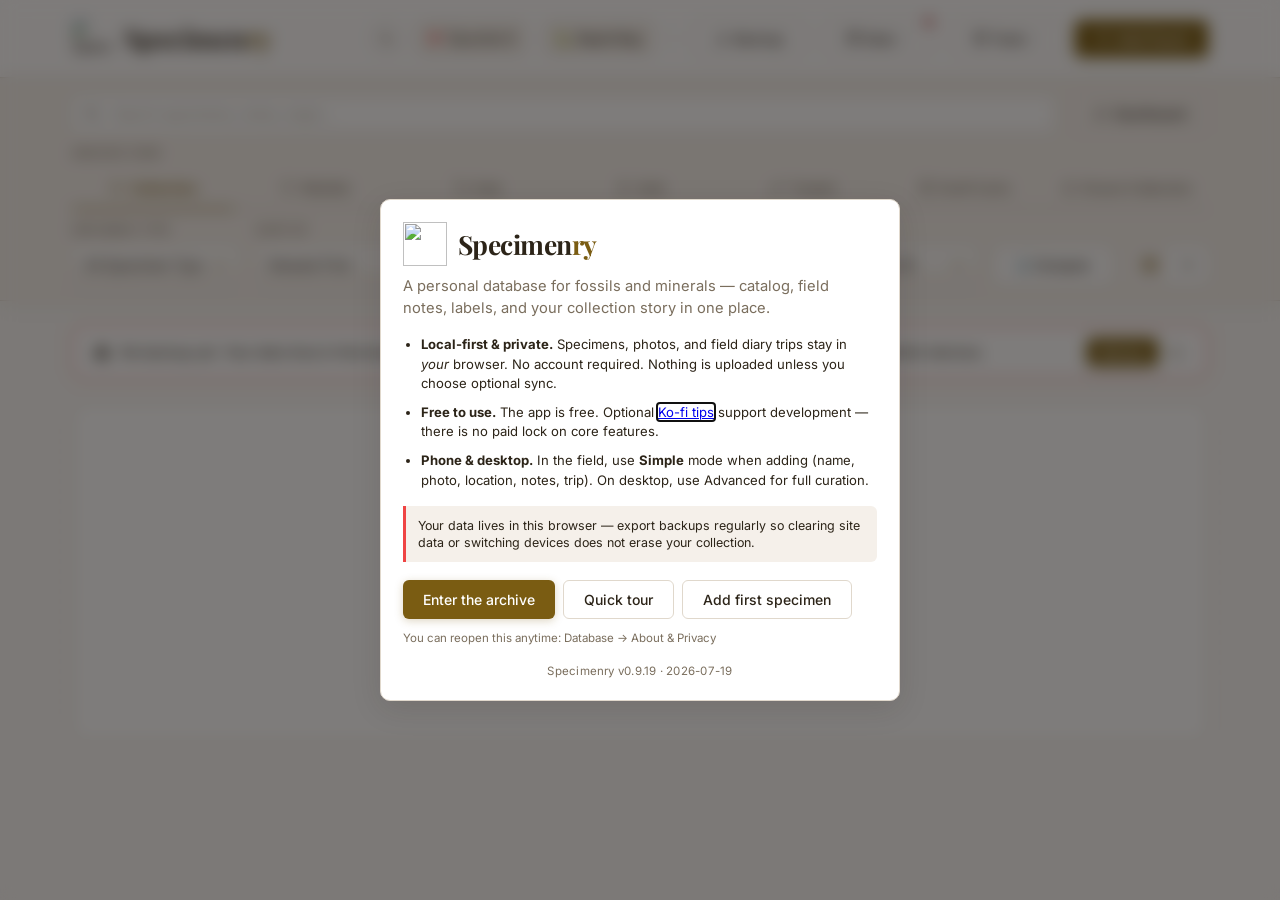
==== commit c127cc47: "Add files via upload" ====
--- a/index.html
+++ b/index.html
@@ -2198,6 +2198,16 @@
             </div>
 
             <div style="padding: 0.75rem; border-radius: var(--radius-sm); border: 1px solid var(--border-color); background: var(--bg-warm);">
+                <label for="settings-display-currency" style="display: block; font-size: 0.85rem; font-weight: 700; color: var(--text-primary); margin-bottom: 0.35rem;">💱 Preferred display currency</label>
+                <p style="font-size: 0.7rem; color: var(--text-secondary); margin: 0 0 0.5rem 0; line-height: 1.4;">Used for dashboard totals and as the default when you add a new specimen. Each specimen still keeps the currency you entered on it.</p>
+                <select id="settings-display-currency" onchange="app.setPreferredDisplayCurrency(this.value)" style="width: 100%;">
+                    <option value="SEK">SEK (kr)</option>
+                    <option value="USD">USD ($)</option>
+                    <option value="EUR">EUR (€)</option>
+                </select>
+            </div>
+
+            <div style="padding: 0.75rem; border-radius: var(--radius-sm); border: 1px solid var(--border-color); background: var(--bg-warm);">
                 <label for="settings-curator-name" style="display: block; font-size: 0.85rem; font-weight: 700; color: var(--text-primary); margin-bottom: 0.35rem;">👤 Curator name (change log)</label>
                 <p style="font-size: 0.7rem; color: var(--text-secondary); margin: 0 0 0.5rem 0; line-height: 1.4;">Shown on local specimen change history (e.g. “price changed”). Not an account — stays on this device.</p>
                 <input type="text" id="settings-curator-name" placeholder="e.g. L. Linné" onchange="app.saveCuratorName()" style="width: 100%;">
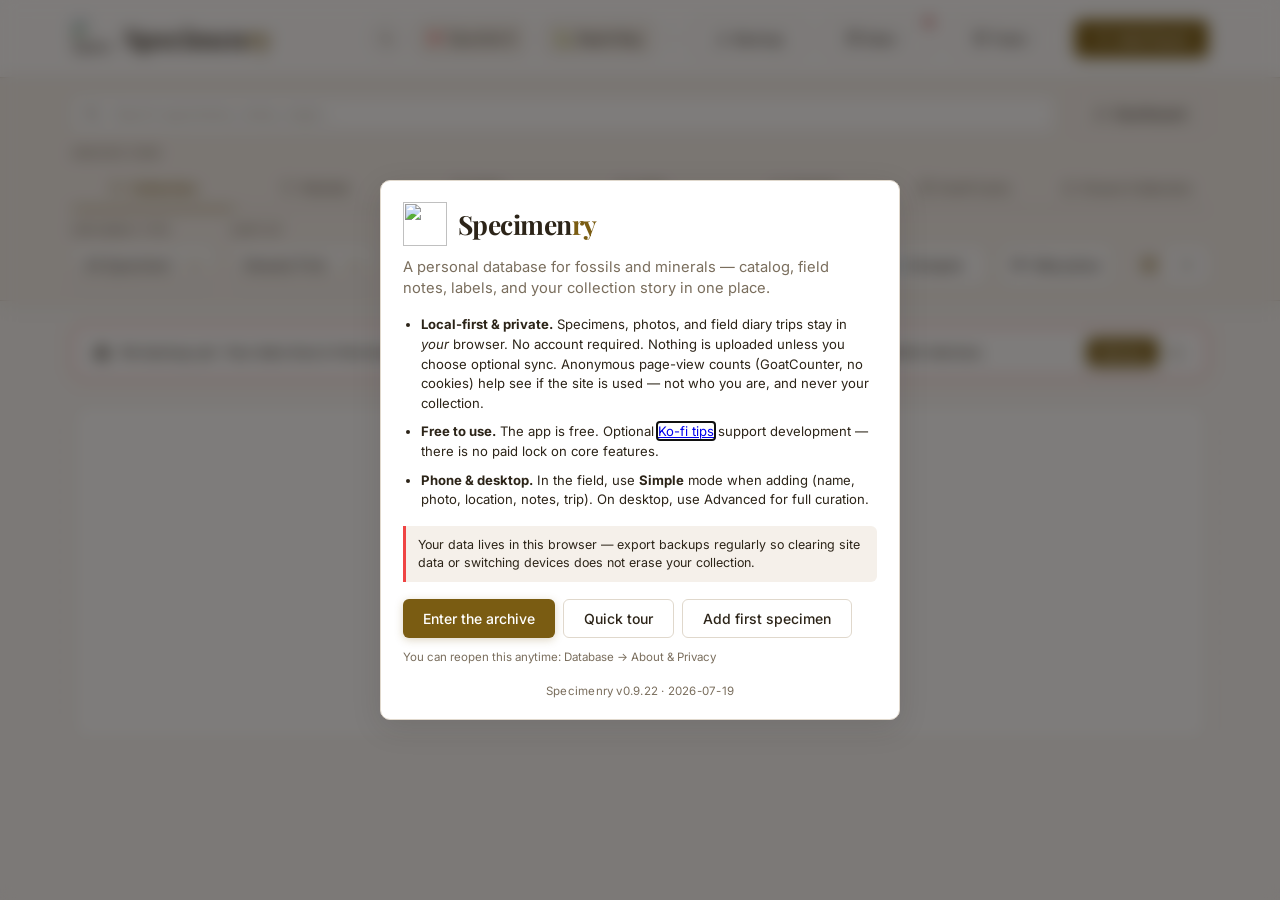
==== commit 757274e6: "Add files via upload" ====
--- a/index.html
+++ b/index.html
@@ -51,6 +51,9 @@
     <script src="https://accounts.google.com/gsi/client" async defer></script>
     <script src="https://cdnjs.cloudflare.com/ajax/libs/peerjs/1.4.7/peerjs.min.js"></script>
     <script src="https://cdnjs.cloudflare.com/ajax/libs/html5-qrcode/2.3.8/html5-qrcode.min.js"></script>
+    <!-- Anonymous page views only (no cookies / no collection data) — https://specimenry.goatcounter.com -->
+    <script data-goatcounter="https://specimenry.goatcounter.com/count"
+            async src="https://gc.zgo.at/count.js"></script>
 </head>
 <body>
  
@@ -402,11 +405,26 @@
                         <button type="button" id="btn-layout-list-mobile" class="mf-chip" onclick="app.setLayoutView('list')" aria-pressed="false">List</button>
                     </div>
                 </div>
+
+                <div class="form-group mobile-filter-privacy-block mobile-only">
+                    <label>Prices</label>
+                    <div class="mobile-filter-layout-toggle" role="group" aria-label="Show or hide prices">
+                        <button type="button" id="btn-hide-prices-mobile" class="mf-chip" onclick="app.toggleHidePrices()" aria-pressed="false">Hide prices</button>
+                    </div>
+                </div>
                 
                 <div class="form-group compare-toggle-wrapper desktop-only" style="min-width: 100px;">
                     <label style="visibility: hidden; user-select: none;">Compare</label>
                     <button id="btn-toggle-compare-picker" class="btn-secondary" onclick="app.toggleComparePickerMode()" title="Interactive Compare Selector Mode" style="height: 38px; display: flex; align-items: center; justify-content: center; gap: 0.35rem; font-size: 0.8rem; font-weight: 600; border-radius: var(--radius-sm); border: 1px solid var(--border-color); background: var(--bg-surface); color: var(--text-primary); cursor: pointer; transition: var(--transition); width: 100%;">
                         ⚖️ Compare
+                    </button>
+                </div>
+
+                <div class="form-group price-privacy-toggle-wrapper desktop-only" style="min-width: 110px;">
+                    <label style="visibility: hidden; user-select: none;">Prices</label>
+                    <button type="button" id="btn-hide-prices" class="btn-secondary" onclick="app.toggleHidePrices()" title="Hide prices for screenshots" aria-pressed="false" style="height: 38px; display: flex; align-items: center; justify-content: center; gap: 0.35rem; font-size: 0.8rem; font-weight: 600; border-radius: var(--radius-sm); border: 1px solid var(--border-color); background: var(--bg-surface); color: var(--text-primary); cursor: pointer; transition: var(--transition); width: 100%; padding: 0 0.65rem;">
+                        <span aria-hidden="true">👁</span>
+                        <span id="btn-hide-prices-label">Hide prices</span>
                     </button>
                 </div>
 
@@ -421,6 +439,7 @@
                         </button>
                     </div>
                 </div>
+
             </div>
             
             <!-- Row 3: Active Badges -->
@@ -624,14 +643,14 @@
                     <!-- Section 1: Classification -->
                     <div id="tab-classification" class="tab-content active">
                     <div class="form-grid">
-                        <div class="form-group">
+                        <div class="form-group quick-add-visible" id="group-f-type-select">
                             <label for="f-type-select">Specimen Type</label>
-                            <select id="f-type-select" onchange="app.handleSpecimenTypeChange()">
+                            <select id="f-type-select" onchange="app.handleSpecimenTypeChange()" aria-label="Fossil or mineral">
                                 <option value="fossil">Fossil</option>
                                 <option value="mineral">Mineral</option>
                             </select>
                         </div>
-                        <p class="simple-mode-hint">Field log — name, photo, place, note, then <strong>Save specimen</strong>. Switch to Advanced anytime for full details.</p>
+                        <p class="simple-mode-hint">Field log — pick fossil or mineral, then name, photo, place, note, and <strong>Save</strong>. Switch to Advanced anytime for full details.</p>
 
                         <div class="form-group full-width quick-add-visible">
                             <label for="f-specimen">Specimen Name *</label>
@@ -1464,7 +1483,7 @@
                             <span class="meta-label">Preservation & Condition</span>
                             <span id="showcase-meta-condition" class="meta-val">🟢 Stable</span>
                         </div>
-                        <div class="showcase-meta-item" id="showcase-meta-price-wrapper" style="display: none;">
+                        <div class="showcase-meta-item privacy-price" id="showcase-meta-price-wrapper" style="display: none;">
                             <span class="meta-label">Asking Price / Value</span>
                             <span id="showcase-meta-price" class="meta-val" style="color: var(--warning); font-weight: 800; font-size: 1.1rem;">N/A</span>
                         </div>
@@ -2542,7 +2561,7 @@
             <p class="welcome-landing-lead">A personal database for fossils and minerals — catalog, field notes, labels, and your collection story in one place.</p>
 
             <ul class="welcome-landing-points">
-                <li><strong>Local-first &amp; private.</strong> Specimens, photos, and field diary trips stay in <em>your</em> browser. No account required. Nothing is uploaded unless you choose optional sync.</li>
+                <li><strong>Local-first &amp; private.</strong> Specimens, photos, and field diary trips stay in <em>your</em> browser. No account required. Nothing is uploaded unless you choose optional sync. Anonymous page-view counts (GoatCounter, no cookies) help see if the site is used — not who you are, and never your collection.</li>
                 <li><strong>Free to use.</strong> The app is free. Optional <a href="https://ko-fi.com/specimenry" target="_blank" rel="noopener">Ko-fi tips</a> support development — there is no paid lock on core features.</li>
                 <li><strong>Phone &amp; desktop.</strong> In the field, use <strong>Simple</strong> mode when adding (name, photo, location, notes, trip). On desktop, use Advanced for full curation.</li>
             </ul>
--- a/css/style.css
+++ b/css/style.css
@@ -10115,6 +10115,23 @@
 #backup-stat-ok {
     color: var(--accent);
 }
+
+/* Hide money on cards / lightbox / banners for privacy screenshots */
+body.privacy-hide-prices .privacy-price {
+    display: none !important;
+}
+body.privacy-hide-prices #btn-hide-prices,
+body.privacy-hide-prices #btn-hide-prices-mobile {
+    background: var(--accent-bg) !important;
+    border-color: var(--accent) !important;
+    color: var(--accent) !important;
+}
+body.privacy-hide-prices #btn-hide-prices-mobile.is-active {
+    background: var(--accent) !important;
+    color: #fff !important;
+    border-color: var(--accent) !important;
+}
+
 .backup-center-header {
     display: flex;
     justify-content: space-between;
